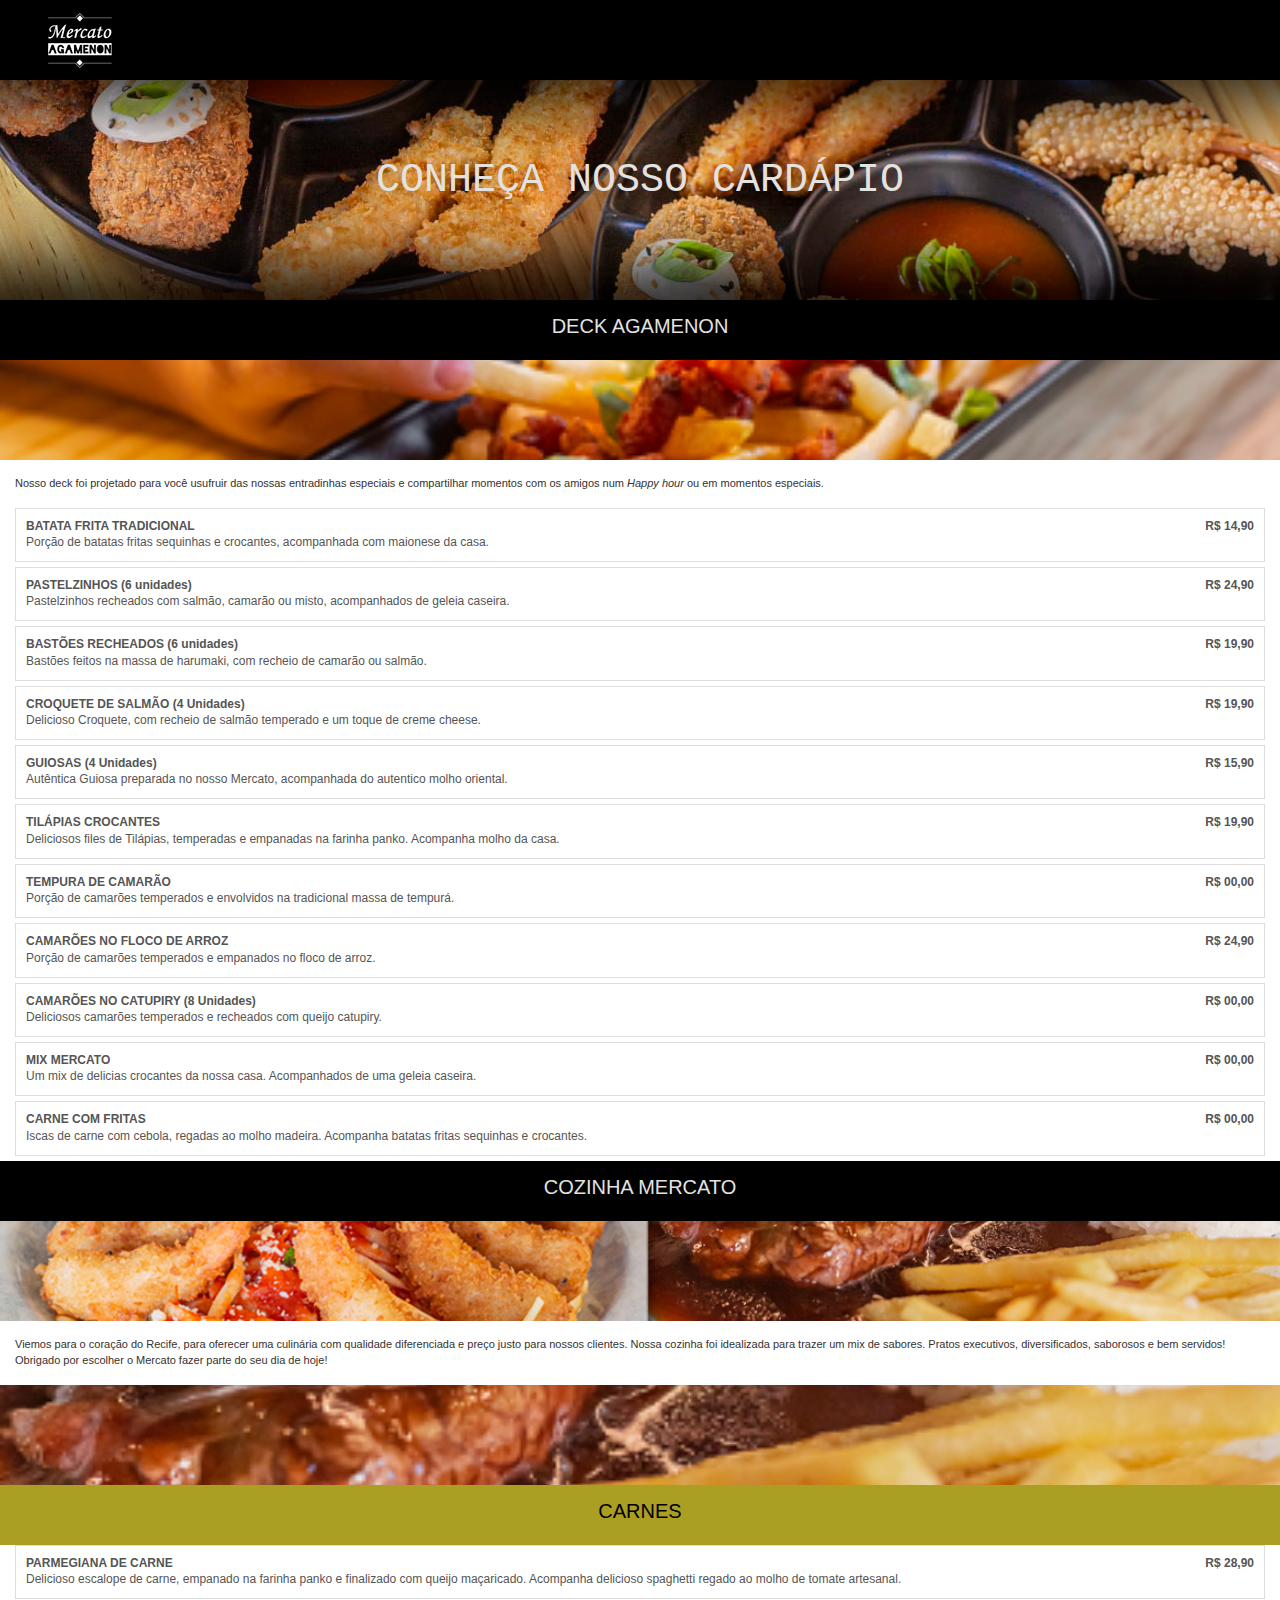
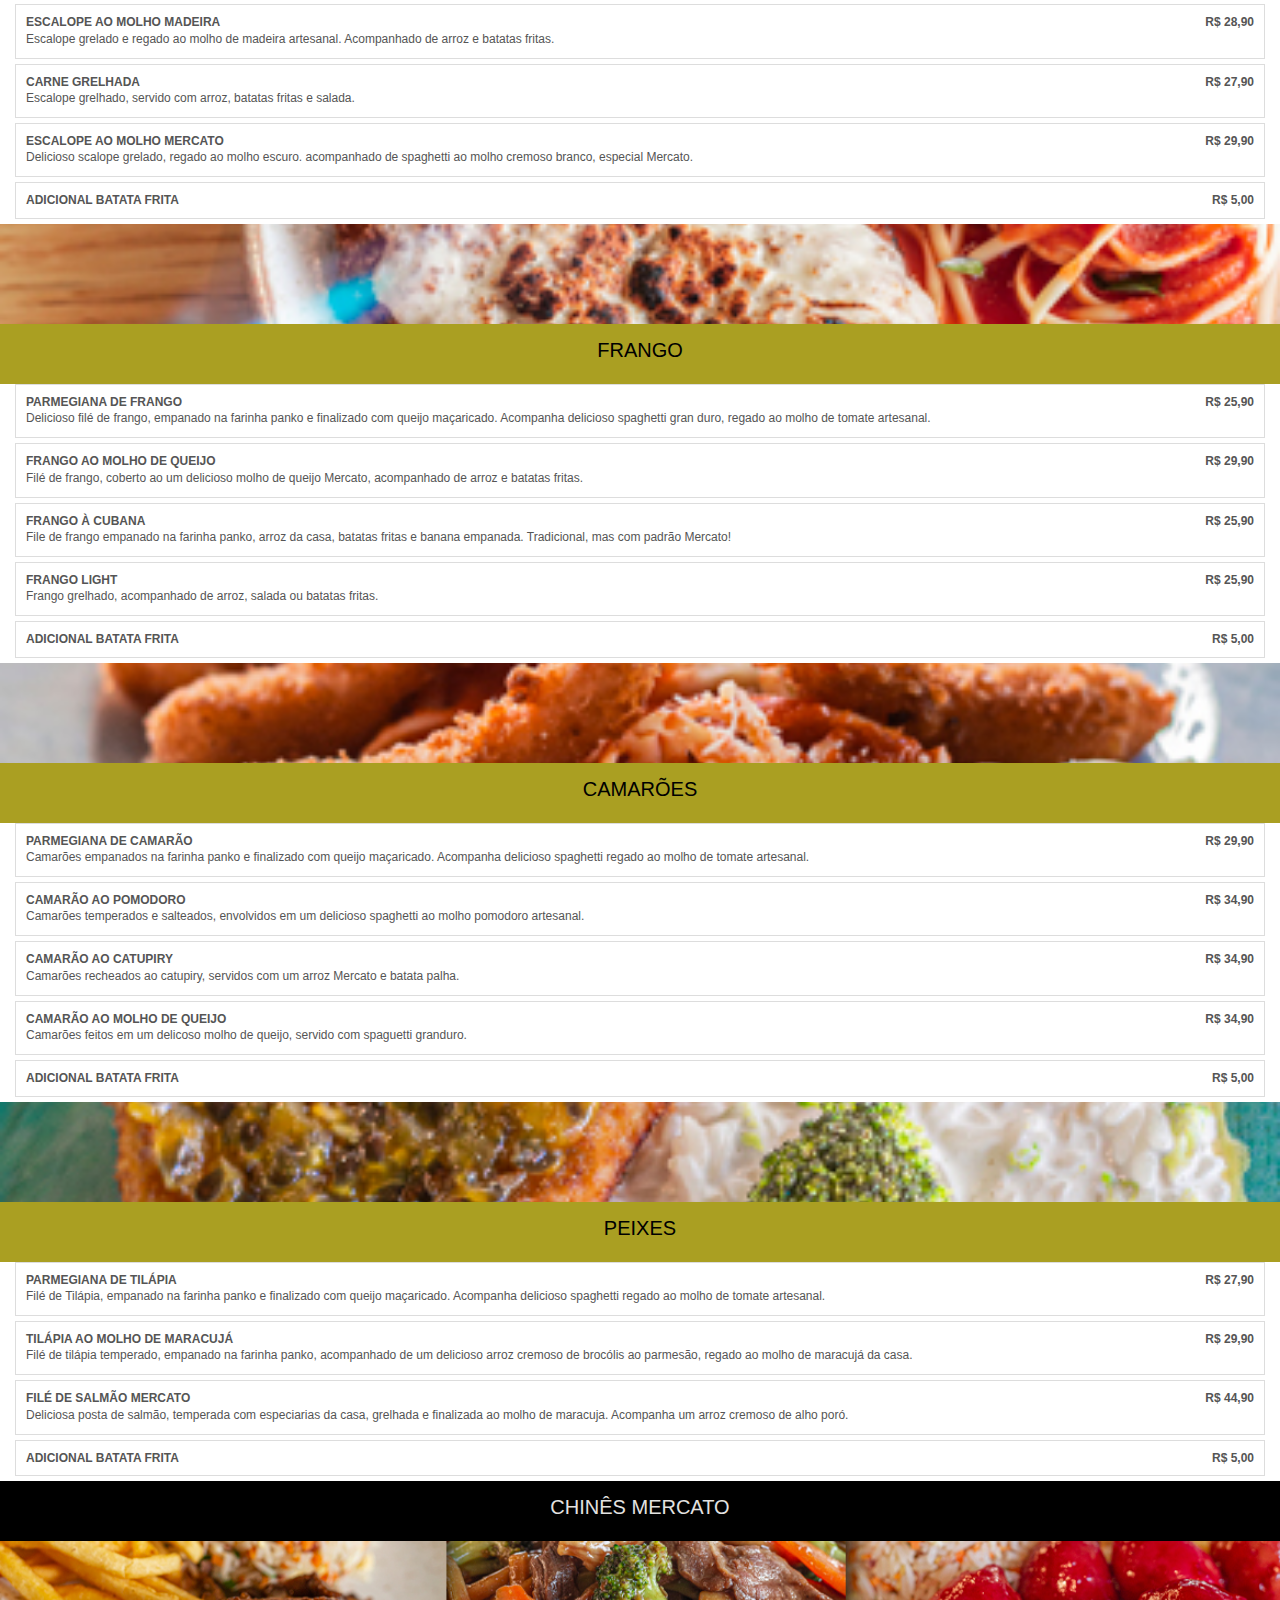
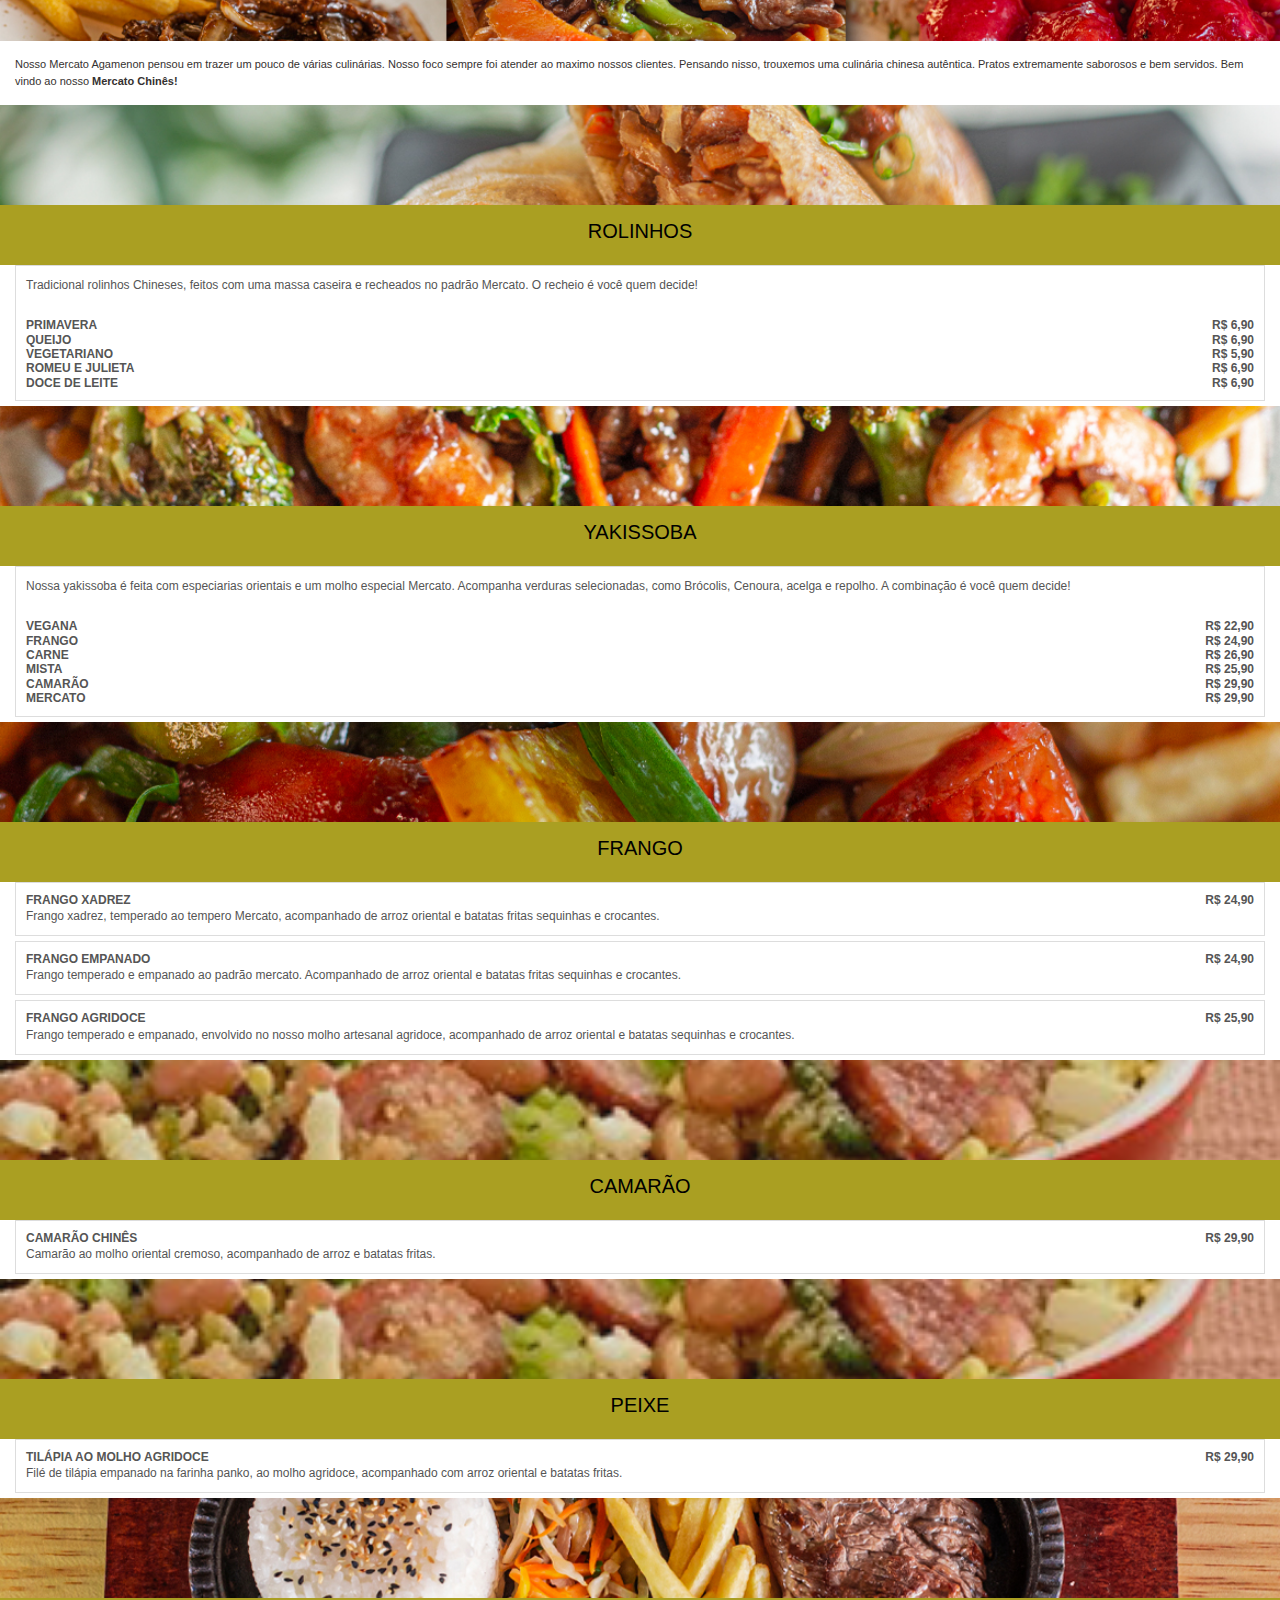
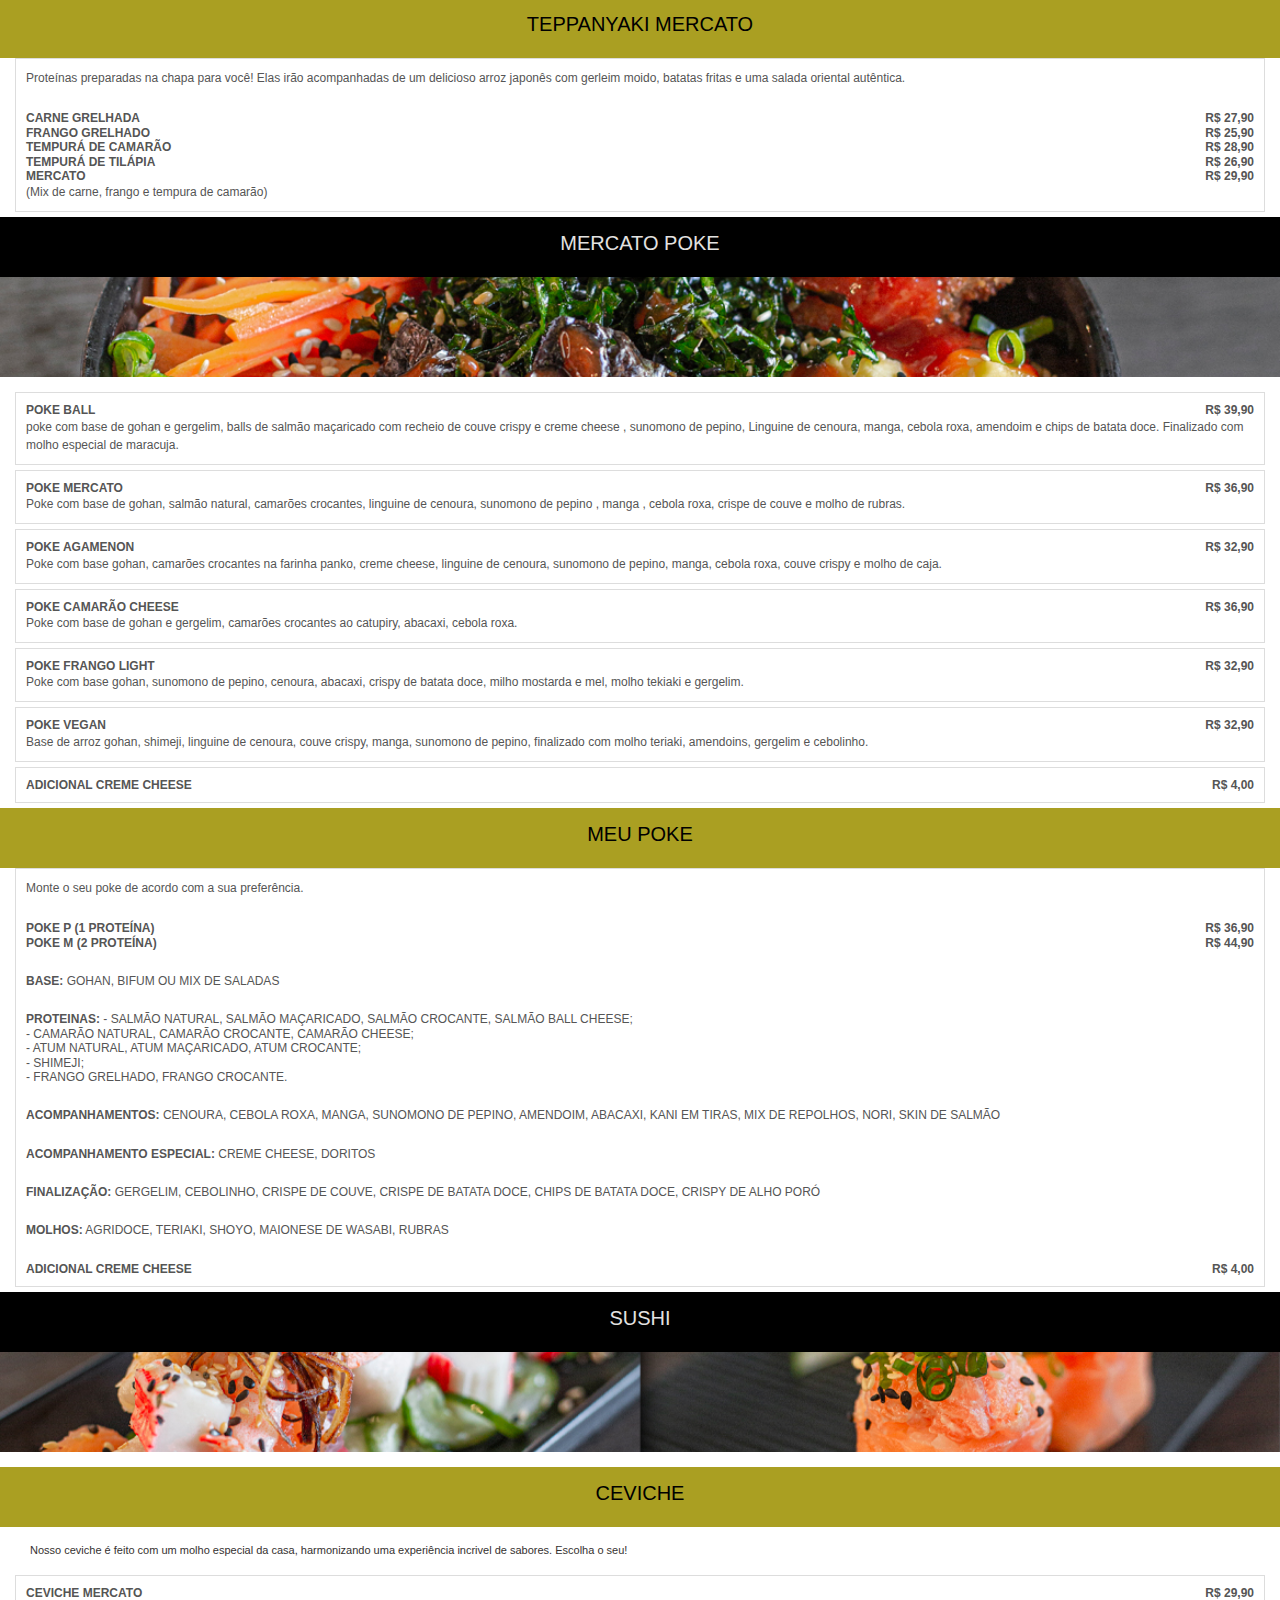
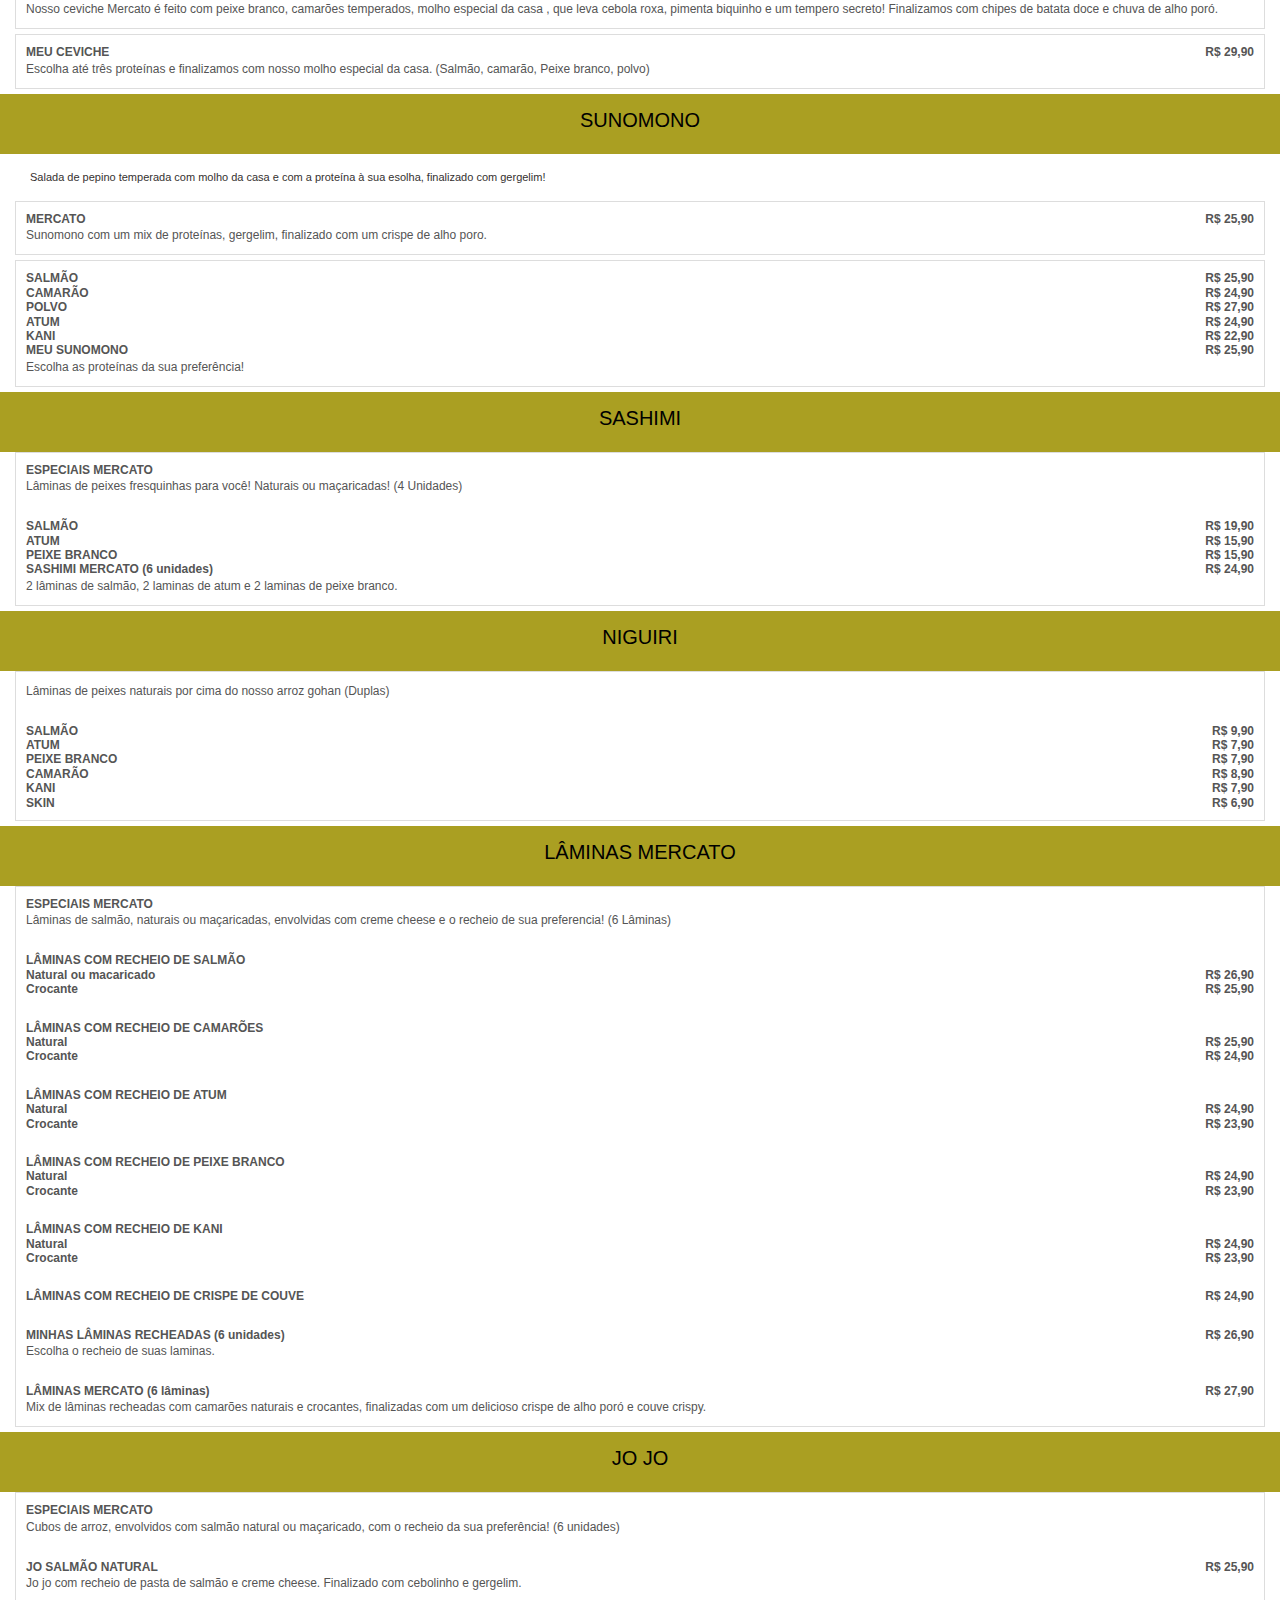
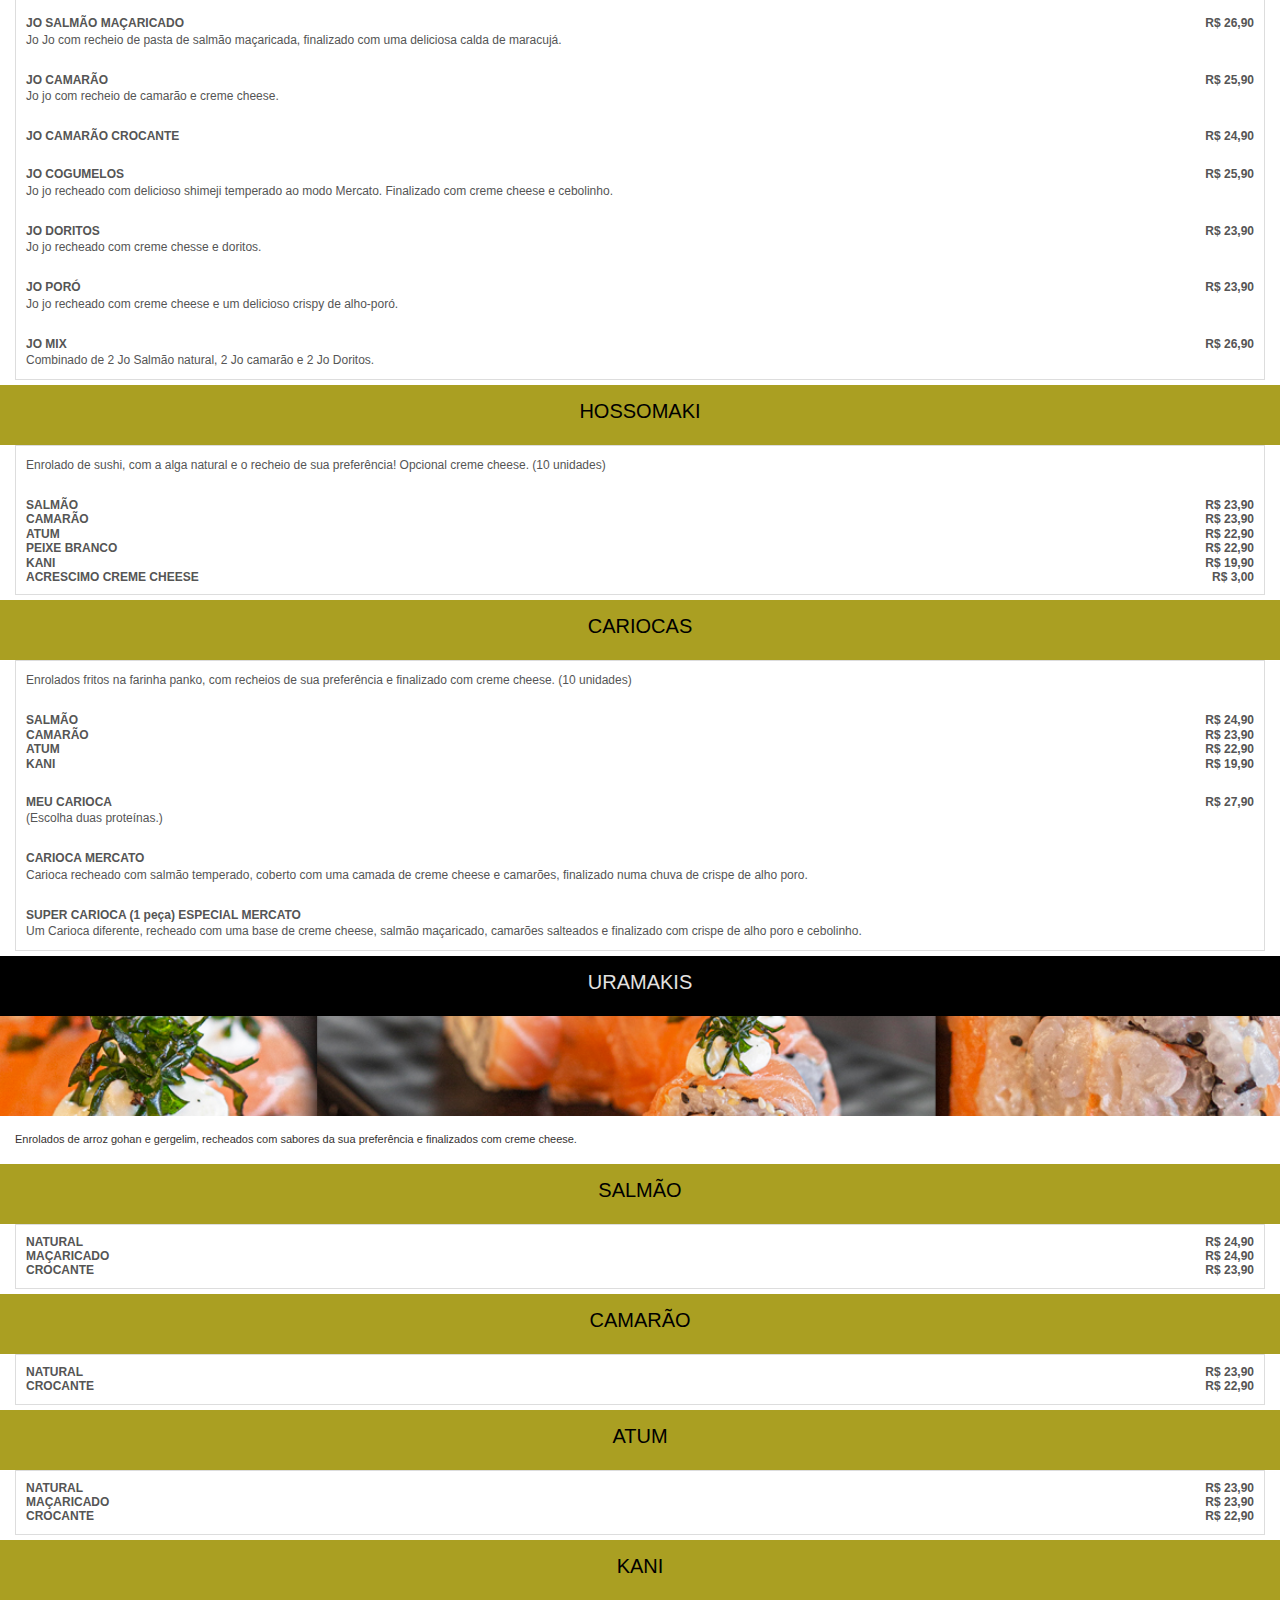
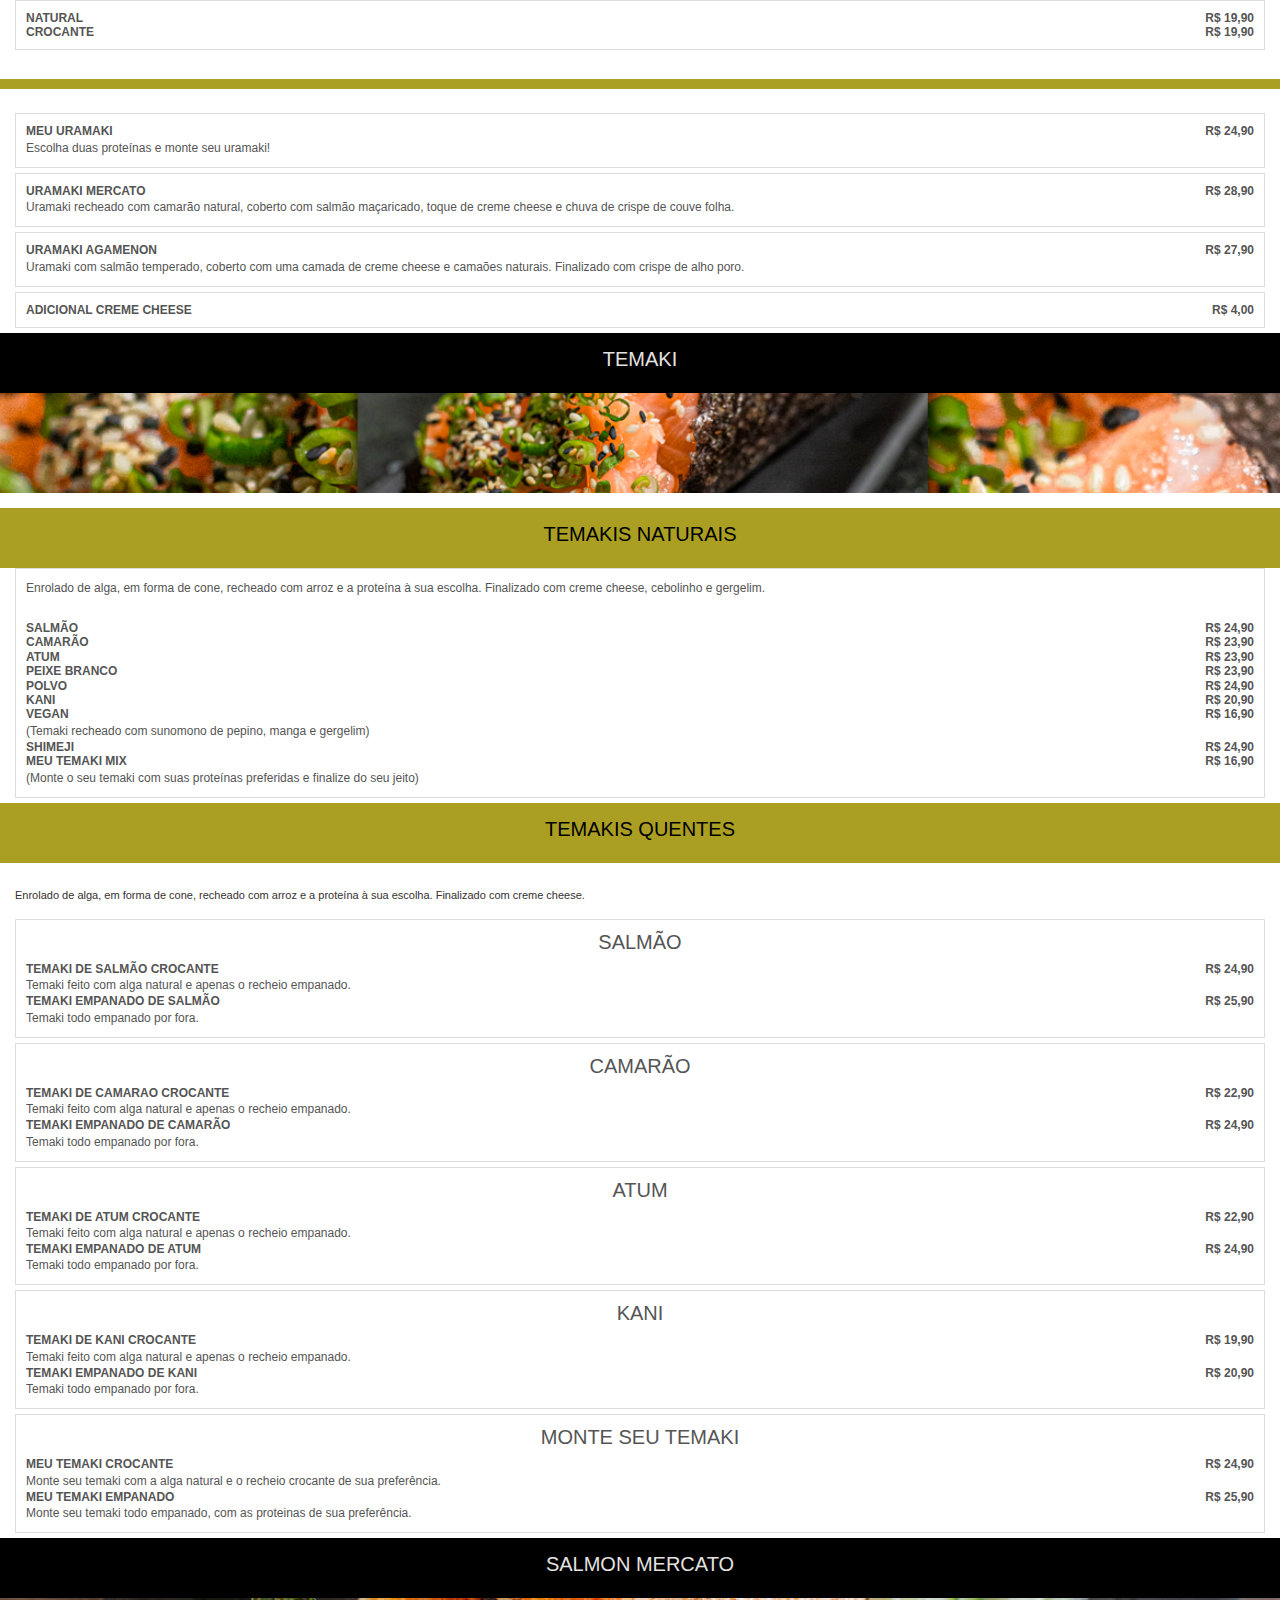
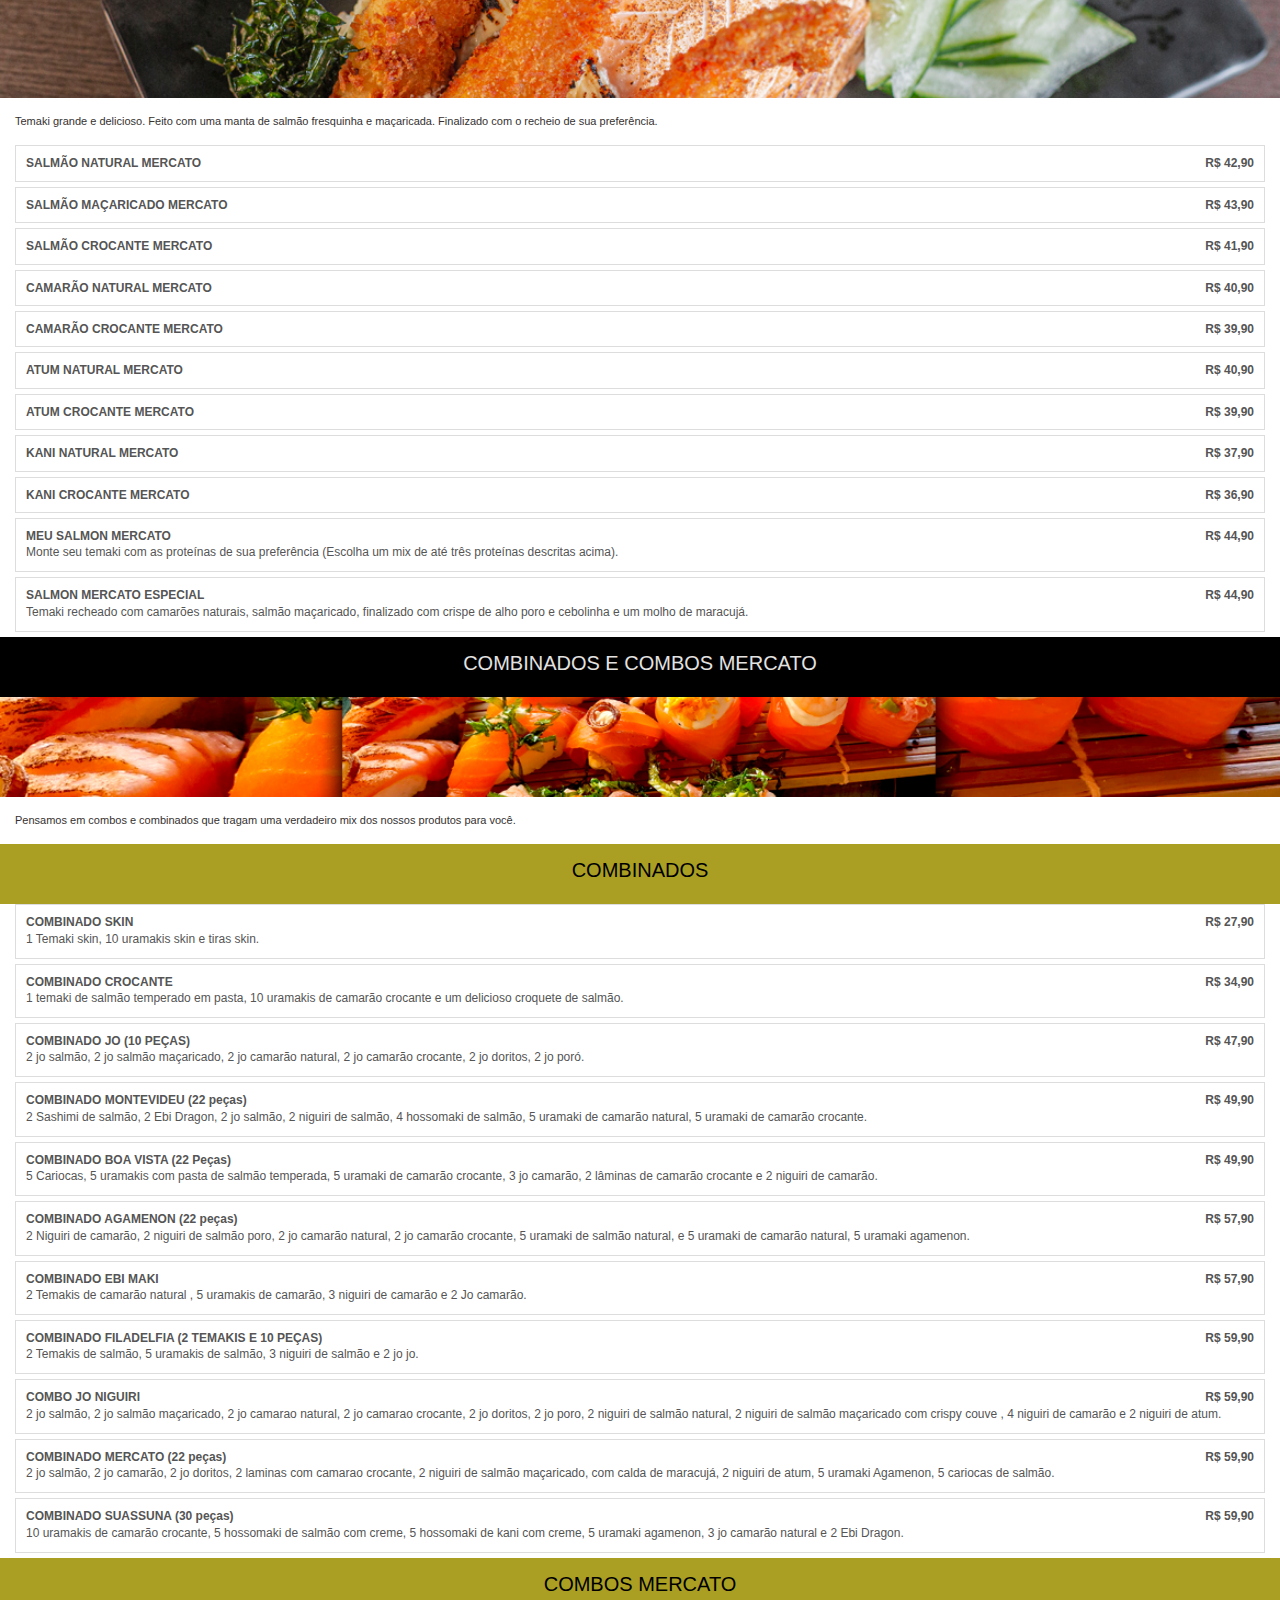
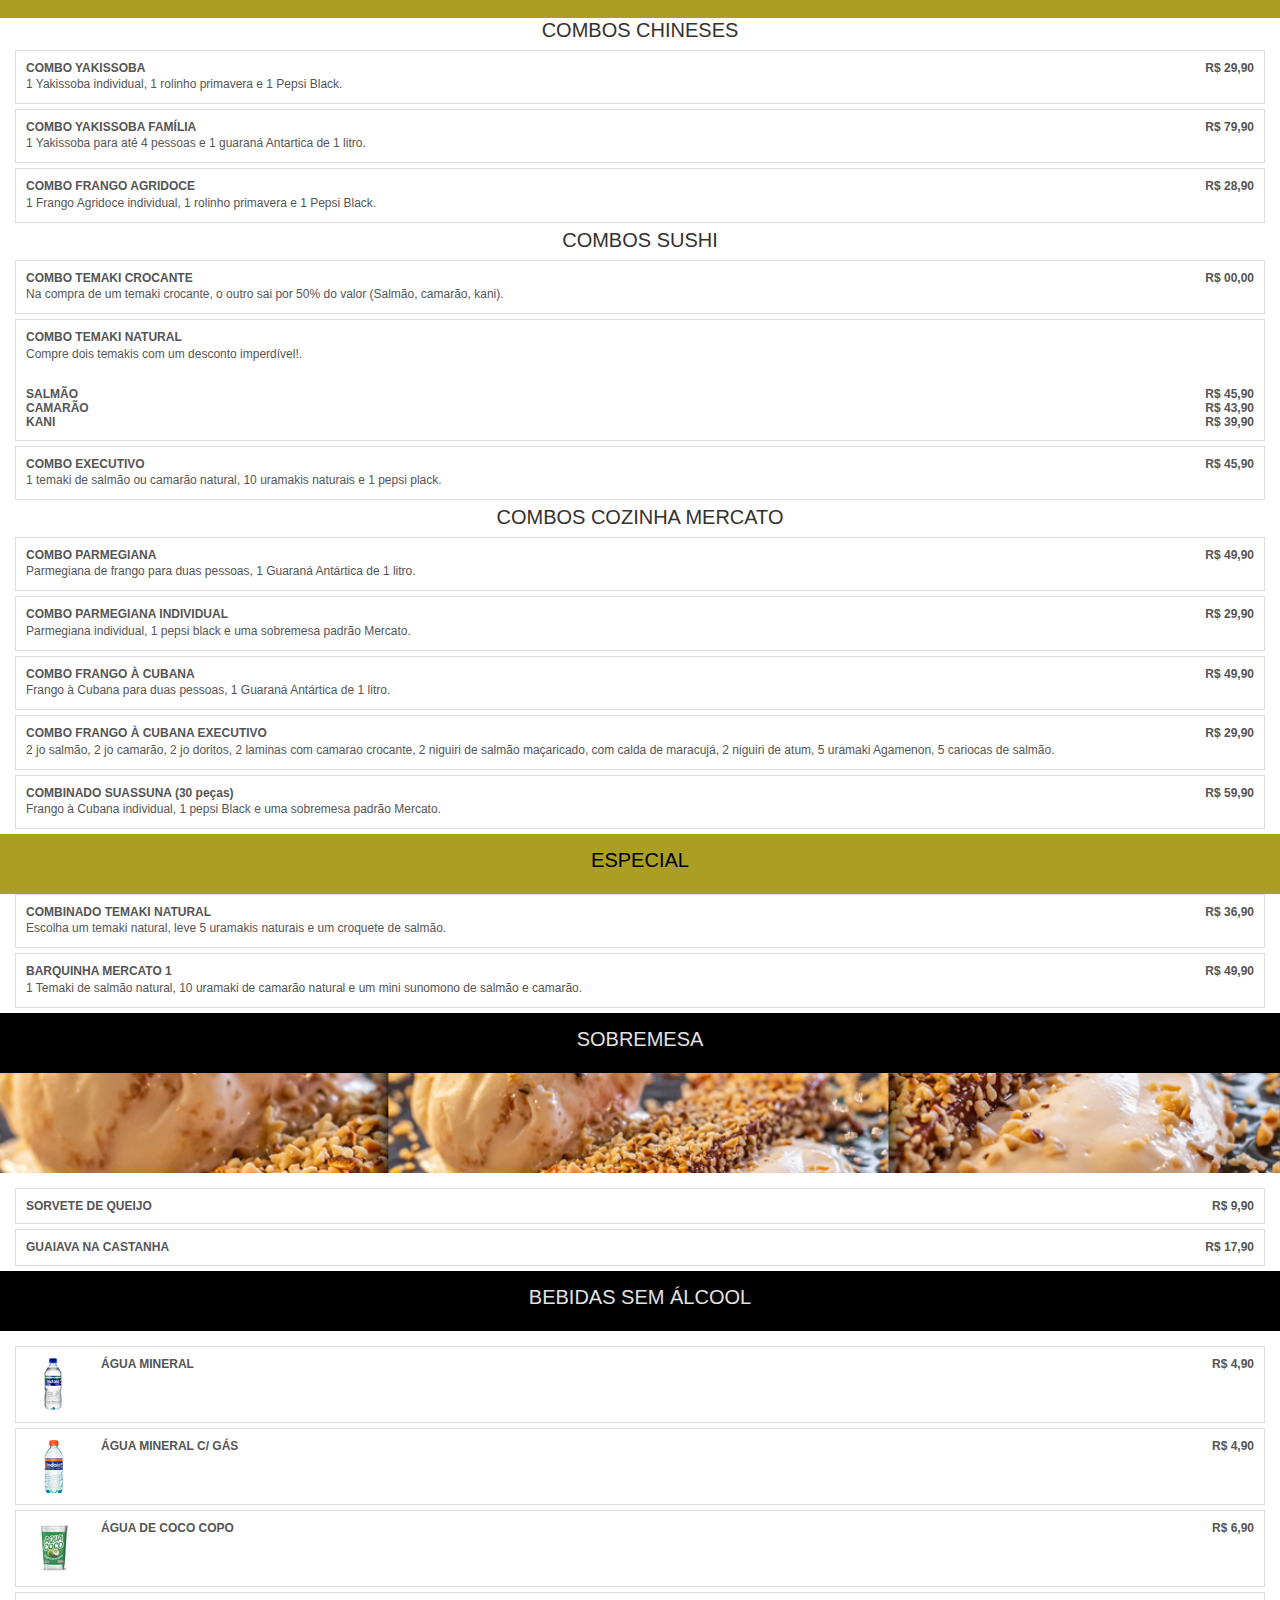
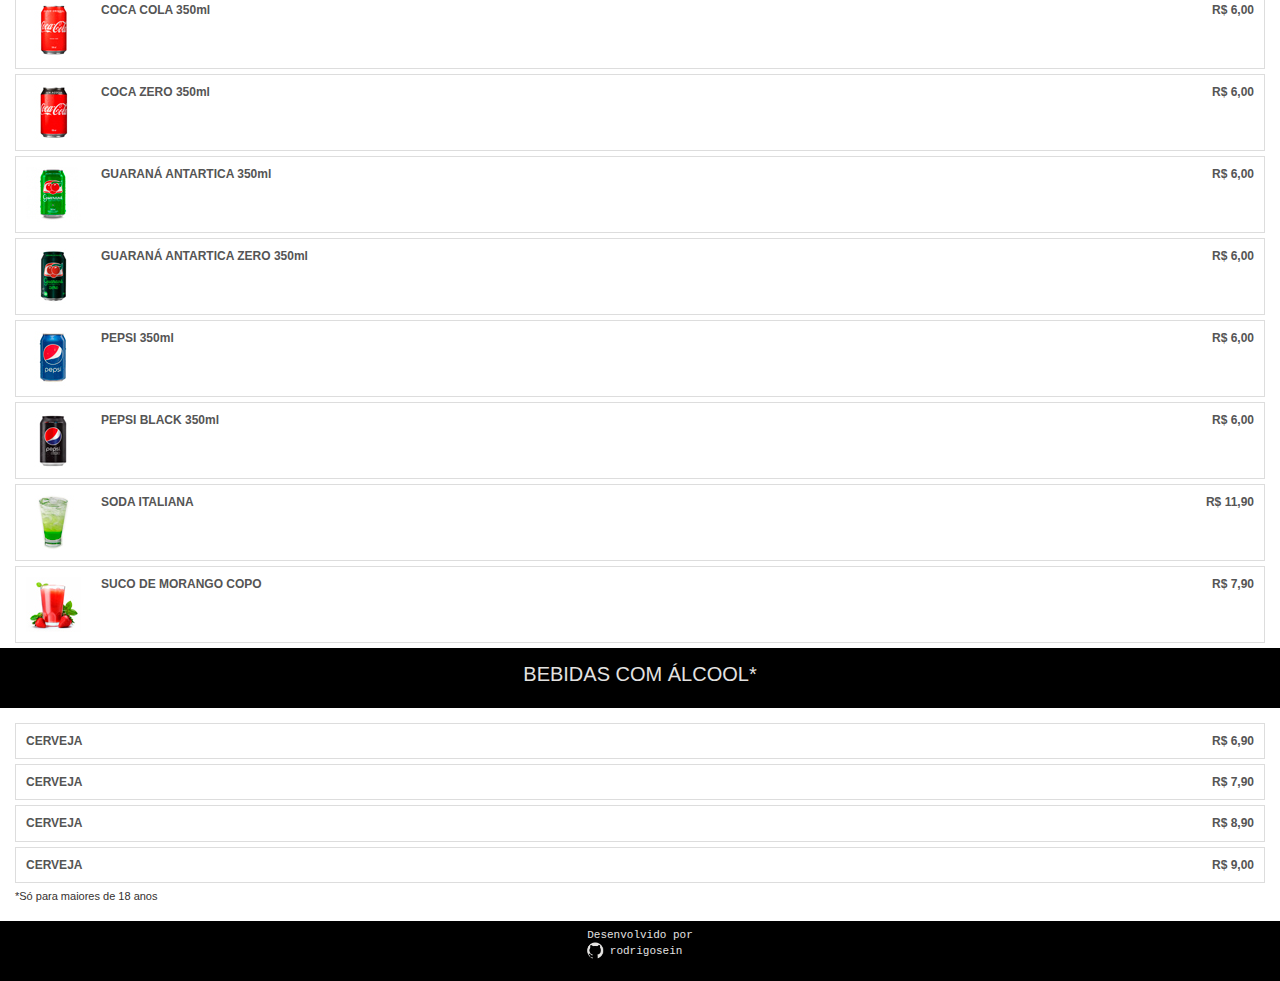
==== cardapio.html @ 795016bb "Update cardapio.html" ====
<!doctype html>
<html lang="pt-br">
  <head>
    <meta charset="utf-8">
    <meta name="viewport" content="width=device-width, initial-scale=1, shrink-to-fit=no">
    <link rel="stylesheet" media="screen" href="css/bootstrap.min.css"> <!--CSS do Bootstrap-->
    <link rel="stylesheet" href="css/style.css"> <!--Meu CSS-->
    <title>Mercato Agamenon - Cardápio</title>
    <link rel="icon" href="./img/Favicon-mercato.png" type="image/x-icon">
  </head>
  <body>
    <!--Barra de menu-->
    <nav class="navbar navbar-expand-lg navbar-dark" style="background-color: #000000; color: #ffffff;">
            <a class="navbar-brand" href="#" style="margin-left: 1%;"><img src="./img/Logo-Mercato.png" alt="Logo Mercato Agamenon"></a>
            <button class="navbar-toggler ml-auto" onclick="toggleSideMenu()"></div>
            <span class="navbar-toggler-icon"></span>
              </button>
              <div class="collapse navbar-collapse ml-auto" id="navbarNav" style="margin-left: 1%;">

                </div>
            </nav>
        <!--Cardápio Banner-->
        <div class="container-fluid">
            <div class="row">
                <div class="col" id="cardapiobanner">
                    <div id="textocardapiobanner">
                        <h1>CONHEÇA NOSSO CARDÁPIO</h1>
                    </div>
                </div>
            </div>
        </div>


<div class="side-menu">
    <!-- Adicionando o botão de fechar "X" -->
    <div class="close-button" onclick="toggleSideMenu()">✕</div>
    <!--<a href="#mercatoDia" onclick="toggleSideMenu()">Mercato do Dia</a>-->
    <a href="./index.html" onclick="toggleSideMenu()">INÍCIO</a>
    <p>_____________________________________________________________</p>
    <a href="#deckAgamenon" onclick="toggleSideMenu()">Deck Agamenon</a>
    <a href="#cozinhaMercato" onclick="toggleSideMenu()">Cozinha Mercato</a>
    <a href="#chinesMercato" onclick="toggleSideMenu()">Chinês Mercato</a>
    <a href="#mercatoPoke" onclick="toggleSideMenu()">Mercato Poke</a>
    <a href="#sushi" onclick="toggleSideMenu()">Sushi</a>
    <a href="#uramakis" onclick="toggleSideMenu()">Uramakis</a>
    <a href="#temaki" onclick="toggleSideMenu()">Temaki</a>
    <a href="#salmonMercato" onclick="toggleSideMenu()">Salmon Mercato</a>
    <a href="#combinados" onclick="toggleSideMenu()">Combinados e Combos</a>
    <a href="#sobremesa" onclick="toggleSideMenu()">Sobremesa</a>
    <a href="#bebidas" onclick="toggleSideMenu()">Bebidas</a>
</div>
    
        <div class="menu-button" onclick="toggleSideMenu()">☰</div>
        <div class="container-fluid" id="nossocardapio">
            <div class="row">
                <!--Seção do Almoço-->
                <div class="col-md-6" style="background-color: #ffffff;">
                    <div class="row">
                        <div id="deckAgamenon" class="col" style="background-color: #000000;">
                            <div id="deckAgamenon2">      
                                <h5>DECK AGAMENON</h5>
                            </div>
                        </div>
                    </div>
                    <div class="row">                        
                        <div id="prato1" class="col-5" style="background-image: url(./img/img-deckAgamenon.jpg);">
                        </div>
                        <div id="pratodiv" class="col" style="background-color: #ffffff;">
                            <div id="subtitutlo">
                                <p>Nosso deck foi projetado para você usufruir das nossas entradinhas especiais e compartilhar momentos com os amigos num <i>Happy hour</i> ou em momentos especiais.</p>
                            </div>    
                            <div class="menu-item">
                                <!-- <img src="caminho/para/entrada1.jpg" alt="Entrada 1"> -->
                                 <div>
                                     <h1><b>BATATA FRITA TRADICIONAL<span class="price">R$ 14,90</b></span></h1>
                                     <p>Porção de batatas fritas sequinhas e crocantes, acompanhada com maionese da casa.</p>
                                 </div>               
                             </div>
                             <div class="menu-item">
                                <!-- <img src="caminho/para/entrada1.jpg" alt="Entrada 1"> -->
                                 <div>
                                     <h1><b>PASTELZINHOS (6 unidades)<span class="price">R$ 24,90</b></span></h1>
                                     <p>Pastelzinhos recheados com salmão, camarão ou misto, acompanhados de geleia caseira.</p>
                                 </div>                
                             </div>
                             <div class="menu-item">
                                <!-- <img src="caminho/para/entrada1.jpg" alt="Entrada 1"> -->
                                 <div>
                                     <h1><b>BASTÕES RECHEADOS (6 unidades)<span class="price">R$ 19,90</b></span></h1>
                                     <p>Bastões feitos na massa de harumaki, com recheio de camarão ou salmão.</p>
                                 </div>
                             </div>
                             <div class="menu-item">
                                <!-- <img src="caminho/para/entrada1.jpg" alt="Entrada 1"> -->
                                 <div>
                                     <h1><b>CROQUETE DE SALMÃO (4 Unidades)<span class="price">R$ 19,90</b></span></h1>
                                     <p>Delicioso Croquete, com recheio de salmão temperado e um toque de creme cheese.</p>
                                 </div>
                             </div>
                             <div class="menu-item">
                                <!-- <img src="caminho/para/entrada1.jpg" alt="Entrada 1"> -->
                                 <div>
                                     <h1><b>GUIOSAS (4 Unidades)<span class="price">R$ 15,90</b></span></h1>
                                     <p>Autêntica Guiosa preparada no nosso Mercato, acompanhada do autentico molho oriental.</p>
                                 </div>
                             </div>
                             <div class="menu-item">
                                <!-- <img src="caminho/para/entrada1.jpg" alt="Entrada 1"> -->
                                 <div>
                                     <h1><b>TILÁPIAS CROCANTES<span class="price">R$ 19,90</b></span></h1>
                                     <p>Deliciosos files de Tilápias, temperadas e empanadas na farinha panko. Acompanha molho da casa.</p>
                                 </div>
                             </div>
                             <div class="menu-item">
                                <!-- <img src="caminho/para/entrada1.jpg" alt="Entrada 1"> -->
                                 <div>
                                     <h1><b>TEMPURA DE CAMARÃO<span class="price">R$ 00,00</b></span></h1>
                                     <p>Porção de camarões temperados e envolvidos na tradicional massa de tempurá.</p>
                                 </div>
                             </div>
                             <div class="menu-item">
                                <!-- <img src="caminho/para/entrada1.jpg" alt="Entrada 1"> -->
                                 <div>
                                     <h1><b>CAMARÕES NO FLOCO DE ARROZ<span class="price">R$ 24,90</b></span></h1>
                                     <p>Porção de camarões temperados e empanados no floco de arroz.</p>
                                 </div>
                             </div>
                             <div class="menu-item">
                                <!-- <img src="caminho/para/entrada1.jpg" alt="Entrada 1"> -->
                                 <div>
                                     <h1><b>CAMARÕES NO CATUPIRY (8 Unidades)<span class="price">R$ 00,00</b></span></h1>
                                     <p>Deliciosos camarões temperados e recheados com queijo catupiry.</p>
                                 </div>
                             </div>
                             <div class="menu-item">
                                <!-- <img src="caminho/para/entrada1.jpg" alt="Entrada 1"> -->
                                 <div>
                                     <h1><b>MIX MERCATO<span class="price">R$ 00,00</b></span></h1>
                                     <p>Um mix de delicias crocantes da nossa casa. Acompanhados de uma geleia caseira.</p>
                                 </div>
                             </div>
                             <div class="menu-item">
                                <!-- <img src="caminho/para/entrada1.jpg" alt="Entrada 1"> -->
                                 <div>
                                     <h1><b>CARNE COM FRITAS<span class="price">R$ 00,00</b></span></h1>
                                     <p>Iscas de carne com cebola, regadas ao molho madeira. Acompanha batatas fritas sequinhas e crocantes.</p>
                                 </div>
                             </div>
                        </div>
                    </div>
                </div>
            </div>


            <div class="row">
                <div class="col-md-6" style="background-color: #ffffff;">
                    <div class="row">
                        <div id="cozinhaMercato" class="col" style="background-color: #000000;">
                            <div id="cozinhaMercato2">
                                <h5>COZINHA MERCATO</h5>
                            </div>
                        </div>
                    </div>
                    <div class="row">                        
                        <div id="prato1" class="col-5" style="background-image: url(./img/img-cozinhaMercato.jpg);">
                    </div>
                            <div id="pratodiv" class="col" style="background-color: #ffffff;">
                                <div id="subtitutlo">
                                    <p>Viemos para o coração do Recife, para oferecer uma culinária com qualidade diferenciada e preço justo para nossos clientes. Nossa cozinha foi idealizada para trazer um mix de sabores. Pratos executivos, diversificados, saborosos e bem servidos! Obrigado por escolher o Mercato fazer parte do seu dia de hoje!</p>
                                    <div class="row">                        
                                        <div id="prato1" class="col-5" style="background-image: url(./img/img-cozinhaMercato-carnes.jpg);">
                                    </div>
                                    <div id="sub" class="col" style="background-color: #aa9f22;">
                                        <div id="sub2">
                                            <h5>CARNES</h5>
                                        </div>
                                    </div>
                                </div>
                                    
                                <div class="menu-item">
                                    <!-- <img src="caminho/para/entrada1.jpg" alt="Entrada 1"> -->
                                     <div>
                                         <h1><b>PARMEGIANA DE CARNE<span class="price">R$ 28,90</b></span></h1>
                                         <p>Delicioso escalope de carne, empanado na farinha panko e finalizado com queijo maçaricado. Acompanha delicioso spaghetti regado ao molho de tomate artesanal.</p>
                                     </div>               
                                 </div>

                                 <div class="menu-item">
                                    <!-- <img src="caminho/para/entrada1.jpg" alt="Entrada 1"> -->
                                     <div>
                                         <h1><b>ESCALOPE AO MOLHO MADEIRA<span class="price">R$ 28,90</b></span></h1>
                                         <p>Escalope grelado e regado ao molho de madeira artesanal. Acompanhado de arroz e batatas fritas.</p>
                                     </div>
                                 </div>

                                 <div class="menu-item">
                                    <!-- <img src="caminho/para/entrada1.jpg" alt="Entrada 1"> -->
                                     <div>
                                         <h1><b>CARNE GRELHADA<span class="price">R$ 27,90</b></span></h1>
                                         <p>Escalope grelhado, servido com arroz, batatas fritas e salada.</p>
                                     </div>
                                 </div>

                                 <div class="menu-item">
                                    <!-- <img src="caminho/para/entrada1.jpg" alt="Entrada 1"> -->
                                     <div>
                                         <h1><b>ESCALOPE AO MOLHO MERCATO<span class="price">R$ 29,90</b></span></h1>
                                         <p>Delicioso scalope grelado, regado ao molho escuro. acompanhado de spaghetti ao molho cremoso branco, especial Mercato.</p>
                                     </div>
                                 </div>

                                 <div class="menu-item">
                                    <!-- <img src="caminho/para/entrada1.jpg" alt="Entrada 1"> -->
                                     <div>
                                         <h1><b>ADICIONAL BATATA FRITA<span class="price">R$ 5,00</b></span></h1>
                                     </div>
                                 </div>

                                 <div class="row">                        
                                    <div id="prato1" class="col-5" style="background-image: url(./img/img-cozinhaMercato-frango.jpg);">
                                </div>
                                <div id="sub" class="col" style="background-color: #aa9f22;">
                                    <div id="sub2">
                                        <h5>FRANGO</h5>
                                    </div>
                                </div>
                            </div>
                                
                            <div class="menu-item">
                                <!-- <img src="caminho/para/entrada1.jpg" alt="Entrada 1"> -->
                                 <div>
                                     <h1><b>PARMEGIANA DE FRANGO<span class="price">R$ 25,90</b></span></h1>
                                     <p>Delicioso filé de frango, empanado na farinha panko e finalizado com queijo maçaricado. Acompanha delicioso spaghetti gran duro, regado ao molho de tomate artesanal.</p>
                                 </div>               
                             </div>

                             <div class="menu-item">
                                <!-- <img src="caminho/para/entrada1.jpg" alt="Entrada 1"> -->
                                 <div>
                                     <h1><b>FRANGO AO MOLHO DE QUEIJO<span class="price">R$ 29,90</b></span></h1>
                                     <p>Filé de frango, coberto ao um delicioso molho de queijo Mercato, acompanhado de arroz e batatas fritas.</p>
                                 </div>
                             </div>

                             <div class="menu-item">
                                <!-- <img src="caminho/para/entrada1.jpg" alt="Entrada 1"> -->
                                 <div>
                                     <h1><b>FRANGO À CUBANA<span class="price">R$ 25,90</b></span></h1>
                                     <p>File de frango empanado na farinha panko, arroz da casa, batatas fritas e banana empanada. Tradicional, mas com padrão Mercato!</p>
                                 </div>
                             </div>

                             <div class="menu-item">
                                <!-- <img src="caminho/para/entrada1.jpg" alt="Entrada 1"> -->
                                 <div>
                                     <h1><b>FRANGO LIGHT<span class="price">R$ 25,90</b></span></h1>
                                     <p>Frango grelhado, acompanhado de arroz, salada ou batatas fritas.</p>
                                 </div>
                             </div>

                             <div class="menu-item">
                                <!-- <img src="caminho/para/entrada1.jpg" alt="Entrada 1"> -->
                                 <div>
                                     <h1><b>ADICIONAL BATATA FRITA<span class="price">R$ 5,00</b></span></h1>
                                 </div>
                             </div>

                             <div class="row">                        
                                <div id="prato1" class="col-5" style="background-image: url(./img/img-cozinhaMercato-camarao.jpg);">
                            </div>
                            <div id="sub" class="col" style="background-color: #aa9f22;">
                                <div id="sub2">
                                    <h5>CAMARÕES</h5>
                                </div>
                            </div>
                        </div>
                            
                        <div class="menu-item">
                            <!-- <img src="caminho/para/entrada1.jpg" alt="Entrada 1"> -->
                             <div>
                                 <h1><b>PARMEGIANA DE CAMARÃO<span class="price">R$ 29,90</b></span></h1>
                                 <p>Camarões empanados na farinha panko e finalizado com queijo maçaricado. Acompanha delicioso spaghetti regado ao molho de tomate artesanal.</p>
                             </div>               
                         </div>

                         <div class="menu-item">
                            <!-- <img src="caminho/para/entrada1.jpg" alt="Entrada 1"> -->
                             <div>
                                 <h1><b>CAMARÃO AO POMODORO<span class="price">R$ 34,90</b></span></h1>
                                 <p>Camarões temperados e salteados, envolvidos em um delicioso spaghetti ao molho pomodoro artesanal.</p>
                             </div>
                         </div>

                         <div class="menu-item">
                            <!-- <img src="caminho/para/entrada1.jpg" alt="Entrada 1"> -->
                             <div>
                                 <h1><b>CAMARÃO AO CATUPIRY<span class="price">R$ 34,90</b></span></h1>
                                 <p>Camarões recheados ao catupiry, servidos com um arroz Mercato e batata palha.</p>
                             </div>
                         </div>

                         <div class="menu-item">
                            <!-- <img src="caminho/para/entrada1.jpg" alt="Entrada 1"> -->
                             <div>
                                 <h1><b>CAMARÃO AO MOLHO DE QUEIJO<span class="price">R$ 34,90</b></span></h1>
                                 <p>Camarões feitos em um delicoso molho de queijo, servido com spaguetti granduro.</p>
                             </div>
                         </div>

                         <div class="menu-item">
                            <!-- <img src="caminho/para/entrada1.jpg" alt="Entrada 1"> -->
                             <div>
                                 <h1><b>ADICIONAL BATATA FRITA<span class="price">R$ 5,00</b></span></h1>
                             </div>
                         </div>

                         <div class="row">                        
                            <div id="prato1" class="col-5" style="background-image: url(./img/img-cozinhaMercato-peixe.jpg);">
                        </div>
                        <div id="sub" class="col" style="background-color: #aa9f22;">
                            <div id="sub2">
                                <h5>PEIXES</h5>
                            </div>
                        </div>
                    </div>
                        
                    <div class="menu-item">
                        <!-- <img src="caminho/para/entrada1.jpg" alt="Entrada 1"> -->
                         <div>
                             <h1><b>PARMEGIANA DE TILÁPIA<span class="price">R$ 27,90</b></span></h1>
                             <p>Filé de Tilápia, empanado na farinha panko e finalizado com queijo maçaricado. Acompanha delicioso spaghetti regado ao molho de tomate artesanal.</p>
                         </div>               
                     </div>

                     <div class="menu-item">
                        <!-- <img src="caminho/para/entrada1.jpg" alt="Entrada 1"> -->
                         <div>
                             <h1><b>TILÁPIA AO MOLHO DE MARACUJÁ<span class="price">R$ 29,90</b></span></h1>
                             <p>Filé de tilápia temperado, empanado na farinha panko, acompanhado de um delicioso arroz cremoso de brocólis ao parmesão, regado ao molho de maracujá da casa.</p>
                         </div>
                     </div>

                     <div class="menu-item">
                        <!-- <img src="caminho/para/entrada1.jpg" alt="Entrada 1"> -->
                         <div>
                             <h1><b>FILÉ DE SALMÃO MERCATO<span class="price">R$ 44,90</b></span></h1>
                             <p>Deliciosa posta de salmão, temperada com especiarias da casa, grelhada e finalizada ao molho de maracuja. Acompanha um arroz cremoso de alho poró.</p>
                         </div>
                     </div>

                     <div class="menu-item">
                        <!-- <img src="caminho/para/entrada1.jpg" alt="Entrada 1"> -->
                         <div>
                             <h1><b>ADICIONAL BATATA FRITA<span class="price">R$ 5,00</b></span></h1>
                         </div>
                     </div>
                    </div>
                </div>
            </div>
        </div>
    </div>



        <div class="row">
            <div class="col-md-6" style="background-color: #ffffff;">
                <div class="row">
                    <div id="chinesMercato" class="col" style="background-color: #000000;">
                        <div id="chinesMercato2">
                            <h5>CHINÊS MERCATO</h5>
                        </div>
                    </div>
                </div>
                <div class="row">                        
                    <div id="prato1" class="col-5" style="background-image: url(./img/img-XinesMercato.jpg);">
                </div>


                    <div id="pratodiv" class="col" style="background-color: #ffffff;">
                        <div id="subtitutlo">
                            <p>Nosso Mercato Agamenon pensou em trazer um pouco de várias culinárias. Nosso foco sempre foi atender ao maximo nossos clientes. Pensando nisso, trouxemos uma culinária chinesa autêntica. Pratos extremamente saborosos e bem servidos. Bem vindo ao nosso <b>Mercato Chinês!</b></p>
                            <div class="row">                        
                                <div id="prato1" class="col-5" style="background-image: url(./img/img-rolinho.jpg);">
                            </div>
                            <div id="sub" class="col" style="background-color: #aa9f22;">
                                <div id="sub2">
                                    <h5>ROLINHOS</h5>
                                </div>
                            </div>
                        </div>
                            
                        <div class="menu-item">
                            <!-- <img src="caminho/para/entrada1.jpg" alt="Entrada 1"> -->
                             <div>
                                <p>Tradicional rolinhos Chineses, feitos com uma massa caseira e recheados no padrão Mercato. O recheio é você quem decide!</p>
                                <br>
                                 <h1><b>PRIMAVERA<span class="price">R$ 6,90</b></span></h1>
                                 <h1><b>QUEIJO<span class="price">R$ 6,90</b></span></h1>
                                 <h1><b>VEGETARIANO<span class="price">R$ 5,90</b></span></h1>
                                 <h1><b>ROMEU E JULIETA<span class="price">R$ 6,90</b></span></h1>
                                 <h1><b>DOCE DE LEITE<span class="price">R$ 6,90</b></span></h1>

                             </div>               
                         </div>
                         <div class="row">                        
                            <div id="prato1" class="col-5" style="background-image: url(./img/img-yakissoba.jpg);">
                        </div>
                         <div id="sub" class="col" style="background-color: #aa9f22;">
                            <div id="sub2">
                                <h5>YAKISSOBA</h5>
                            </div>
                        </div>
                    </div>
                                       
                    <div class="menu-item">
                        <!-- <img src="caminho/para/entrada1.jpg" alt="Entrada 1"> -->
                         <div>
                            <p>Nossa yakissoba é feita com especiarias orientais e um molho especial Mercato. Acompanha verduras selecionadas, como Brócolis, Cenoura, acelga e repolho. A combinação é você quem decide!</p>
                            <br>
                             <h1><b>VEGANA<span class="price">R$ 22,90</b></span></h1>
                             <h1><b>FRANGO<span class="price">R$ 24,90</b></span></h1>
                             <h1><b>CARNE<span class="price">R$ 26,90</b></span></h1>
                             <h1><b>MISTA<span class="price">R$ 25,90</b></span></h1>
                             <h1><b>CAMARÃO<span class="price">R$ 29,90</b></span></h1>
                             <h1><b>MERCATO<span class="price">R$ 29,90</b></span></h1>
                         </div>               
                     </div>

                     <div class="row">                        
                        <div id="prato1" class="col-5" style="background-image: url(./img/img-frango.jpg);">
                    </div>
                     <div id="sub" class="col" style="background-color: #aa9f22;">
                        <div id="sub2">
                            <h5>FRANGO</h5>
                        </div>
                    </div>
                </div>
                                   
                <div class="menu-item">
                    <!-- <img src="caminho/para/entrada1.jpg" alt="Entrada 1"> -->
                     <div>
                         <h1><b>FRANGO XADREZ<span class="price">R$ 24,90</b></span></h1>
                         <p>Frango xadrez, temperado ao tempero Mercato, acompanhado de arroz oriental e batatas fritas sequinhas e crocantes.</p>
                     </div>               
                 </div>
                 <div class="menu-item">
                    <!-- <img src="caminho/para/entrada1.jpg" alt="Entrada 1"> -->
                     <div>
                         <h1><b>FRANGO EMPANADO<span class="price">R$ 24,90</b></span></h1>
                         <p>Frango temperado e empanado ao padrão mercato. Acompanhado de arroz oriental e batatas fritas sequinhas e crocantes.</p>
                     </div>               
                 </div>
                 <div class="menu-item">
                    <!-- <img src="caminho/para/entrada1.jpg" alt="Entrada 1"> -->
                     <div>
                         <h1><b>FRANGO AGRIDOCE<span class="price">R$ 25,90</b></span></h1>
                         <p>Frango temperado e empanado, envolvido no nosso molho artesanal agridoce, acompanhado de arroz oriental e batatas sequinhas e crocantes.</p>
                     </div>               
                 </div>

                 <div class="row">                        
                    <div id="prato1" class="col-5" style="background-image: url(img/cardapio/prato1.jpg);">
                </div>
                 <div id="sub" class="col" style="background-color: #aa9f22;">
                    <div id="sub2">
                        <h5>CAMARÃO</h5>
                    </div>
                </div>
            </div>
                               
            <div class="menu-item">
                <!-- <img src="caminho/para/entrada1.jpg" alt="Entrada 1"> -->
                 <div>
                     <h1><b>CAMARÃO CHINÊS<span class="price">R$ 29,90</b></span></h1>
                     <p>Camarão ao molho oriental cremoso, acompanhado de arroz e batatas fritas.</p>
                 </div>               
             </div>

             <div class="row">                        
                <div id="prato1" class="col-5" style="background-image: url(img/cardapio/prato1.jpg);">
            </div>
             <div id="sub" class="col" style="background-color: #aa9f22;">
                <div id="sub2">
                    <h5>PEIXE</h5>
                </div>
            </div>
        </div>
                           
        <div class="menu-item">
            <!-- <img src="caminho/para/entrada1.jpg" alt="Entrada 1"> -->
             <div>
                 <h1><b>TILÁPIA AO MOLHO AGRIDOCE <span class="price">R$ 29,90</b></span></h1>
                 <p>Filé de tilápia empanado na farinha panko, ao molho agridoce, acompanhado com arroz oriental e batatas fritas.</p>
             </div>               
         </div>

         <div class="row">                        
            <div id="prato1" class="col-5" style="background-image: url(./img/img-teppaniaky.jpg);">
        </div>
         <div id="sub" class="col" style="background-color: #aa9f22;">
            <div id="sub2">
                <h5>TEPPANYAKI MERCATO</h5>
            </div>
        </div>
    </div>
                       
    <div class="menu-item">
        <!-- <img src="caminho/para/entrada1.jpg" alt="Entrada 1"> -->
         <div>
            <p>Proteínas preparadas na chapa para você! Elas irão acompanhadas de um delicioso arroz japonês com gerleim moido, batatas fritas e uma salada oriental autêntica.</p>
<br>
             <h1><b>CARNE GRELHADA<span class="price">R$ 27,90</b></span></h1>
             <h1><b>FRANGO GRELHADO<span class="price">R$ 25,90</b></span></h1>
             <h1><b>TEMPURÁ DE CAMARÃO<span class="price">R$ 28,90</b></span></h1>
             <h1><b>TEMPURÁ DE TILÁPIA<span class="price">R$ 26,90</b></span></h1>
             <h1><b>MERCATO<span class="price">R$ 29,90</b></span></h1>
             <p>(Mix de carne, frango e tempura de camarão)</p>
         </div>               
     </div>
    </div>
</div>
</div>
</div>
</div>

     <div class="row">
        <div class="col-md-6" style="background-color: #ffffff;">
            <div class="row">
                <div id="mercatoPoke" class="col" style="background-color: #000000;">
                    <div id="mercatoPoke2">
                        <h5>MERCATO POKE</h5>
                    </div>
                </div>
            </div>
            <div class="row">                        
                <div id="prato1" class="col-5" style="background-image: url(./img/img-poke.jpg);">
            </div>


                <div id="pratodiv" class="col" style="background-color: #ffffff;">

                    <div class="menu-item">
                        <!-- <img src="caminho/para/entrada1.jpg" alt="Entrada 1"> -->
                         <div>
                             <h1><b>POKE BALL<span class="price">R$ 39,90</b></span></h1>
                             <p>poke com base de gohan e gergelim, balls de salmão maçaricado com recheio de couve crispy e creme cheese , sunomono de pepino, Linguine de cenoura, manga, cebola roxa, amendoim e chips de batata doce. Finalizado com molho especial de maracuja.</p>
                         </div>               
                     </div>

                     <div class="menu-item">
                        <!-- <img src="caminho/para/entrada1.jpg" alt="Entrada 1"> -->
                         <div>
                             <h1><b>POKE MERCATO<span class="price">R$ 36,90</b></span></h1>
                             <p>Poke com base de gohan, salmão natural, camarões crocantes, linguine de cenoura, sunomono de pepino , manga , cebola roxa, crispe de couve e molho de rubras.</p>
                         </div>               
                     </div>

                     <div class="menu-item">
                        <!-- <img src="caminho/para/entrada1.jpg" alt="Entrada 1"> -->
                         <div>
                             <h1><b>POKE AGAMENON<span class="price">R$ 32,90</b></span></h1>
                             <p>Poke com base gohan, camarões crocantes na farinha panko, creme cheese, linguine de cenoura, sunomono de pepino, manga, cebola roxa, couve crispy e molho de caja.</p>
                         </div>               
                     </div>

                     <div class="menu-item">
                        <!-- <img src="caminho/para/entrada1.jpg" alt="Entrada 1"> -->
                         <div>
                             <h1><b>POKE CAMARÃO CHEESE<span class="price">R$ 36,90</b></span></h1>
                             <p>Poke com base de gohan e gergelim, camarões crocantes ao catupiry, abacaxi, cebola roxa.</p>
                         </div>               
                     </div>

                     <div class="menu-item">
                        <!-- <img src="caminho/para/entrada1.jpg" alt="Entrada 1"> -->
                         <div>
                             <h1><b>POKE FRANGO LIGHT<span class="price">R$ 32,90</b></span></h1>
                             <p>Poke com base gohan, sunomono de pepino, cenoura, abacaxi, crispy de batata doce, milho mostarda e mel, molho tekiaki e gergelim.</p>
                         </div>               
                     </div>

                     <div class="menu-item">
                        <!-- <img src="caminho/para/entrada1.jpg" alt="Entrada 1"> -->
                         <div>
                             <h1><b>POKE VEGAN<span class="price">R$ 32,90</b></span></h1>
                             <p>Base de arroz gohan, shimeji, linguine de cenoura, couve crispy, manga, sunomono de pepino, finalizado com molho teriaki, amendoins, gergelim e cebolinho.</p>
                         </div>               
                     </div>

                     <div class="menu-item">
                        <!-- <img src="caminho/para/entrada1.jpg" alt="Entrada 1"> -->
                         <div>
                             <h1><b>ADICIONAL CREME CHEESE<span class="price">R$ 4,00</b></span></h1>
                         </div>               
                     </div>
                     <div class="row">                        

                     <div id="sub" class="col" style="background-color: #aa9f22;">
                        <div id="sub2">
                            <h5>MEU POKE</h5>
                        </div>
                    </div>
                </div>
                
                     <div class="menu-item">
                        <div id="subtitutlo">
                            <p>Monte o seu poke de acordo com a sua preferência.</p>
                        </div> <br>
                        <!-- <img src="caminho/para/entrada1.jpg" alt="Entrada 1"> -->
                         <div>
                            <h1><b>POKE P (1 PROTEÍNA)<span class="price">R$ 36,90</b></span></h1>
                            <h1><b>POKE M (2 PROTEÍNA)<span class="price">R$ 44,90</b></span></h1>
                             <br><h1><b>BASE:</b> GOHAN, BIFUM OU MIX DE SALADAS<span class="price"></span></h1>
                             <br>
                             <h1><b>PROTEINAS:</b> - SALMÃO NATURAL, SALMÃO MAÇARICADO, SALMÃO CROCANTE, SALMÃO BALL CHEESE;
                                <br> - CAMARÃO NATURAL, CAMARÃO CROCANTE, CAMARÃO CHEESE;
                                <br> - ATUM NATURAL, ATUM MAÇARICADO, ATUM CROCANTE;
                                <br> - SHIMEJI;
                                <br> - FRANGO GRELHADO, FRANGO CROCANTE. <span class="price"></span></h1><br>
                             <h1><b>ACOMPANHAMENTOS:</b> CENOURA, CEBOLA ROXA, MANGA, SUNOMONO DE PEPINO, AMENDOIM, ABACAXI, KANI EM TIRAS, MIX DE REPOLHOS, NORI, SKIN DE SALMÃO</h1> 
                             <br><h1><b>ACOMPANHAMENTO ESPECIAL:</b> CREME CHEESE, DORITOS </h1> 
                             <br><h1><b>FINALIZAÇÃO:</b>  GERGELIM, CEBOLINHO, CRISPE DE COUVE, CRISPE DE BATATA DOCE, CHIPS DE BATATA DOCE, CRISPY DE ALHO PORÓ</h1> 
                             <br><h1><b>MOLHOS:</b>  AGRIDOCE, TERIAKI, SHOYO, MAIONESE DE WASABI, RUBRAS</h1>
                             <br><h1><b>ADICIONAL CREME CHEESE<span class="price">R$ 4,00</b></span></h1>
                         </div>               
                     </div>
                    </div>
                </div>
                </div>
                </div>



                     <div class="row">
                
                        <!--Seção do Almoço-->
                        <div class="col-md-6" style="background-color: #ffffff;">
                            <div class="row">
                                <div id="sushi" class="col" style="background-color: #000000;">
                                    <div id="sushi2">
                                        <h5>SUSHI</h5>
                                    </div>
                                </div>
                            </div>
                            <div class="row">                        
                                <div id="prato1" class="col-5" style="background-image: url(./img/img-sushi.jpg);">
                            </div>

                                <div id="pratodiv" class="col" style="background-color: #ffffff;">

                                    <div class="row"> 
                                        <div id="sub" class="col" style="background-color: #aa9f22;">
                                           <div id="sub2">
                                               <h5>CEVICHE</h5>
                                           </div>
                                       </div>
                                   </div>
                                   <div id="pratodiv" class="col" style="background-color: #ffffff;">
                                       <div id="subtitutlo">
                                           <p>Nosso ceviche é feito com um molho especial da casa, harmonizando uma experiência incrivel de sabores. Escolha o seu!</p>
                                       </div>
                                   </div>
                                  
                                     <div class="menu-item">
                                        <!-- <img src="caminho/para/entrada1.jpg" alt="Entrada 1"> -->
                                         <div>
                                             <h1><b>CEVICHE MERCATO<span class="price">R$ 29,90</b></span></h1>
                                             <p>Nosso ceviche Mercato é feito com peixe branco, camarões temperados, molho especial da casa , que leva cebola roxa, pimenta biquinho e um tempero secreto! Finalizamos com chipes de batata doce e chuva de alho poró.</p>
                                         </div>               
                                     </div>
                                     <div class="menu-item">
                                        <!-- <img src="caminho/para/entrada1.jpg" alt="Entrada 1"> -->
                                         <div>
                                             <h1><b>MEU CEVICHE<span class="price">R$ 29,90</b></span></h1>
                                             <p>Escolha até três proteínas e finalizamos com nosso molho especial da casa. (Salmão, camarão, Peixe branco, polvo)</p>
                                         </div>               
                                     </div>
                                     <div class="row"> 
                                     <div id="sub" class="col" style="background-color: #aa9f22;">
                                        <div id="sub2">
                                            <h5>SUNOMONO</h5>
                                        </div>
                                    </div>
                                </div>
                                <div id="pratodiv" class="col" style="background-color: #ffffff;">
                                    <div id="subtitutlo">
                                        <p>Salada de pepino temperada com molho da casa e com a proteína à sua esolha, finalizado com gergelim!</p>
                                    </div>
                                </div>

                                    <div class="menu-item">
                                        <!-- <img src="caminho/para/entrada1.jpg" alt="Entrada 1"> -->
                                         <div>
                                             <h1><b>MERCATO<span class="price">R$ 25,90</b></span></h1>
                                             <p>Sunomono com um mix de proteínas, gergelim, finalizado com um crispe de alho poro.</p>
                                         </div>               
                                     </div>
                                     <div class="menu-item">
                                        <!-- <img src="caminho/para/entrada1.jpg" alt="Entrada 1"> -->
                                         <div>
                                             <h1><b>SALMÃO<span class="price">R$ 25,90</b></span></h1>
                                             <h1><b>CAMARÃO<span class="price">R$ 24,90</b></span></h1>
                                             <h1><b>POLVO<span class="price">R$ 27,90</b></span></h1>
                                             <h1><b>ATUM<span class="price">R$ 24,90</b></span></h1>
                                             <h1><b>KANI<span class="price">R$ 22,90</b></span></h1>
                                             <h1><b>MEU SUNOMONO<span class="price">R$ 25,90</b></span></h1>
                                             <p>Escolha as proteínas da sua preferência!</p>
                                         </div>               
                                     </div>

                                     <div class="row"> 
                                        <div id="sub" class="col" style="background-color: #aa9f22;">
                                           <div id="sub2">
                                               <h5>SASHIMI</h5>
                                           </div>
                                       </div>
                                   </div>
                                   <div class="menu-item">
                                    <!-- <img src="caminho/para/entrada1.jpg" alt="Entrada 1"> -->
                                     <div>
                                         <h1><b>ESPECIAIS MERCATO<span class="price"></b></span></h1>
                                         <p>Lâminas de peixes fresquinhas para você! Naturais ou maçaricadas! (4 Unidades)</p>
<br>
                                         <h1><b>SALMÃO<span class="price">R$ 19,90</b></span></h1>
                                         <h1><b>ATUM<span class="price">R$ 15,90</b></span></h1>
                                         <h1><b>PEIXE BRANCO<span class="price">R$ 15,90</b></span></h1>
                                         <h1><b>SASHIMI MERCATO (6 unidades)<span class="price">R$ 24,90</b></span></h1>
                                         <p>2 lâminas de salmão, 2 laminas de atum e 2 laminas de peixe branco.</p>
                                     </div>               
                                 </div>

                                 <div class="row"> 
                                    <div id="sub" class="col" style="background-color: #aa9f22;">
                                       <div id="sub2">
                                           <h5>NIGUIRI</h5>
                                       </div>
                                   </div>
                               </div>
                               <div class="menu-item">
                                <!-- <img src="caminho/para/entrada1.jpg" alt="Entrada 1"> -->
                                 <div>
                                     <p>Lâminas de peixes naturais por cima do nosso arroz gohan (Duplas) </p>
<br>
                                     <h1><b>SALMÃO<span class="price">R$ 9,90</b></span></h1>
                                     <h1><b>ATUM<span class="price">R$ 7,90</b></span></h1>
                                     <h1><b>PEIXE BRANCO<span class="price">R$ 7,90</b></span></h1>
                                     <h1><b>CAMARÃO<span class="price">R$ 8,90</b></span></h1>
                                     <h1><b>KANI<span class="price">R$ 7,90</b></span></h1>
                                     <h1><b>SKIN<span class="price">R$ 6,90</b></span></h1>
                                 </div>               
                             </div>

                             <div class="row"> 
                                <div id="sub" class="col" style="background-color: #aa9f22;">
                                   <div id="sub2">
                                       <h5>LÂMINAS MERCATO</h5>
                                   </div>
                               </div>
                           </div>
                           <div class="menu-item">
                            <!-- <img src="caminho/para/entrada1.jpg" alt="Entrada 1"> -->
                             <div>
                                 <h1><b>ESPECIAIS MERCATO<span class="price"></b></span></h1>
                                 <p>Lâminas de salmão, naturais ou maçaricadas, envolvidas com creme cheese e o recheio de sua preferencia! (6 Lâminas)</p>
<br>
                                 <h1><b>LÂMINAS COM RECHEIO DE SALMÃO<span class="price"></b></span></h1>
                                 <h1><b>Natural ou macaricado<span class="price">R$ 26,90</b></span></h1>
                                 <h1><b>Crocante<span class="price">R$ 25,90</b></span></h1>
                                 <br><h1><b>LÂMINAS COM RECHEIO DE CAMARÕES<span class="price"></b></span></h1>
                                 <h1><b>Natural<span class="price">R$ 25,90</b></span></h1>
                                 <h1><b>Crocante<span class="price">R$ 24,90</b></span></h1>
                                 <br><h1><b>LÂMINAS COM RECHEIO DE ATUM<span class="price"></b></span></h1>
                                 <h1><b>Natural<span class="price">R$ 24,90</b></span></h1>
                                 <h1><b>Crocante<span class="price">R$ 23,90</b></span></h1>
                                 <br><h1><b>LÂMINAS COM RECHEIO DE PEIXE BRANCO<span class="price"></b></span></h1>
                                 <h1><b>Natural<span class="price">R$ 24,90</b></span></h1>
                                 <h1><b>Crocante<span class="price">R$ 23,90</b></span></h1>
                                 <br><h1><b>LÂMINAS COM RECHEIO DE KANI<span class="price"></b></span></h1>
                                 <h1><b>Natural<span class="price">R$ 24,90</b></span></h1>
                                 <h1><b>Crocante<span class="price">R$ 23,90</b></span></h1>
                                 <br><h1><b>LÂMINAS COM RECHEIO DE CRISPE DE COUVE<span class="price">R$ 24,90</b></span></h1>
                                 <br><h1><b>MINHAS LÂMINAS RECHEADAS (6 unidades)<span class="price">R$ 26,90</b></span></h1>
                                 <p>Escolha o recheio de suas laminas.</p>
                                 <br><h1><b>LÂMINAS MERCATO (6 lâminas)<span class="price">R$ 27,90</b></span></h1>
                                 <p>Mix de lâminas recheadas com camarões naturais e crocantes, finalizadas com um delicioso crispe de alho poró e couve crispy.</p>
                             </div>               
                         </div>

                         <div class="row"> 
                            <div id="sub" class="col" style="background-color: #aa9f22;">
                               <div id="sub2">
                                   <h5>JO JO</h5>
                               </div>
                           </div>
                       </div>
                       <div class="menu-item">
                        <!-- <img src="caminho/para/entrada1.jpg" alt="Entrada 1"> -->
                         <div>
                             <h1><b>ESPECIAIS MERCATO<span class="price"></b></span></h1>
                             <p>Cubos de arroz, envolvidos com salmão natural ou maçaricado, com o recheio da sua preferência! (6 unidades)</p>
<br>
                             <h1><b>JO SALMÃO NATURAL<span class="price">R$ 25,90</b></span></h1>
                             <p>Jo jo com recheio de pasta de salmão e creme cheese. Finalizado com cebolinho e gergelim.</p>
                             <br><h1><b>JO SALMÃO MAÇARICADO<span class="price">R$ 26,90</b></span></h1>
                             <p>Jo Jo com recheio de pasta de salmão maçaricada, finalizado com uma deliciosa calda de maracujá.</p>
                             <br><h1><b>JO CAMARÃO<span class="price">R$ 25,90</b></span></h1>
                             <p>Jo jo com recheio de camarão e creme cheese.</p>
                             <br><h1><b>JO CAMARÃO CROCANTE<span class="price">R$ 24,90</b></span></h1>
                             <br><h1><b>JO COGUMELOS<span class="price">R$ 25,90</b></span></h1>
                             <p>Jo jo recheado com delicioso shimeji temperado ao modo Mercato. Finalizado com creme cheese e cebolinho.</p>
                             <br><h1><b>JO DORITOS<span class="price">R$ 23,90</b></span></h1>
                             <p>Jo jo recheado com creme chesse e doritos.</p>
                             <br><h1><b>JO PORÓ<span class="price">R$ 23,90</b></span></h1>
                             <p>Jo jo recheado com creme cheese e um delicioso crispy de alho-poró.</p>
                             <br><h1><b>JO MIX<span class="price">R$ 26,90</b></span></h1>
                             <p>Combinado de 2 Jo Salmão natural, 2 Jo camarão e 2 Jo Doritos.</p>

                            </div>               
                     </div>

                     <div class="row"> 
                        <div id="sub" class="col" style="background-color: #aa9f22;">
                           <div id="sub2">
                               <h5>HOSSOMAKI</h5>
                           </div>
                       </div>
                   </div>
                   <div class="menu-item">
                    <!-- <img src="caminho/para/entrada1.jpg" alt="Entrada 1"> -->
                     <div>
                         <p>Enrolado de sushi, com a alga natural e o recheio de sua preferência! Opcional creme cheese. (10 unidades)</p>
<br>
                             <h1><b>SALMÃO<span class="price">R$ 23,90</b></span></h1>
                             <h1><b>CAMARÃO<span class="price">R$ 23,90</b></span></h1>
                             <h1><b>ATUM<span class="price">R$ 22,90</b></span></h1>
                             <h1><b>PEIXE BRANCO<span class="price">R$ 22,90</b></span></h1>
                             <h1><b>KANI<span class="price">R$ 19,90</b></span></h1>
                             <h1><b>ACRESCIMO CREME CHEESE <span class="price">R$ 3,00</b></span></h1>

                        </div>               
                 </div>

                 <div class="row"> 
                    <div id="sub" class="col" style="background-color: #aa9f22;">
                       <div id="sub2">
                           <h5>CARIOCAS</h5>
                       </div>
                   </div>
               </div>
               <div class="menu-item">
                <!-- <img src="caminho/para/entrada1.jpg" alt="Entrada 1"> -->
                 <div>
                     <p>Enrolados fritos na farinha panko, com recheios de sua preferência e finalizado com creme cheese. (10 unidades)</p>
<br>
                         <h1><b>SALMÃO<span class="price">R$ 24,90</b></span></h1>
                         <h1><b>CAMARÃO<span class="price">R$ 23,90</b></span></h1>
                         <h1><b>ATUM<span class="price">R$ 22,90</b></span></h1>
                         <h1><b>KANI<span class="price">R$ 19,90</b></span></h1>
                         <br><h1><b>MEU CARIOCA<span class="price">R$ 27,90</b></span></h1>
                         <p>(Escolha duas proteínas.)</p>
                         <br><h1><b>CARIOCA MERCATO<span class="price"></b></span></h1>
                         <p>Carioca recheado com salmão temperado, coberto com uma camada de creme cheese e camarões, finalizado numa chuva de crispe de alho poro.</p>
                         <br><h1><b>SUPER CARIOCA (1 peça) ESPECIAL MERCATO<span class="price"></b></span></h1>
                         <p>Um Carioca diferente, recheado com uma base de creme cheese, salmão maçaricado, camarões salteados e finalizado com crispe de alho poro e cebolinho.</p>

                    </div>               
             </div>
            </div>
        </div>
        </div>
        </div>

             <div class="row">
                
                <!--Seção do Almoço-->
                <div class="col-md-6" style="background-color: #ffffff;">
                    <div class="row">
                        <div id="uramakis" class="col" style="background-color: #000000;">
                            <div id="uramakis2">
                                <h5>URAMAKIS</h5>
                            </div>
                        </div>
                    </div>
                    <div class="row">                        
                        <div id="prato1" class="col-5" style="background-image: url(./img/img-uramaki.jpg);">
                    </div>


                        <div id="pratodiv" class="col" style="background-color: #ffffff;">
                            <div id="subtitutlo">
                                <p>Enrolados de arroz gohan e gergelim, recheados com sabores da sua preferência e finalizados com creme cheese.</p>
                            </div>

                             <div class="row"> 
                             <div id="sub" class="col" style="background-color: #aa9f22;">
                                <div id="sub2">
                                    <h5>SALMÃO</h5>
                                </div>
                            </div>
                        </div>

                            <div class="menu-item">
                                <!-- <img src="caminho/para/entrada1.jpg" alt="Entrada 1"> -->
                                 <div>
                                     <h1><b>NATURAL<span class="price">R$ 24,90</b></span></h1>
                                     <h1><b>MAÇARICADO<span class="price">R$ 24,90</b></span></h1>
                                     <h1><b>CROCANTE<span class="price">R$ 23,90</b></span></h1>
                                 </div>               
                             </div>

                             <div class="row"> 
                                <div id="sub" class="col" style="background-color: #aa9f22;">
                                   <div id="sub2">
                                       <h5>CAMARÃO</h5>
                                   </div>
                               </div>
                           </div>
   
                               <div class="menu-item">
                                   <!-- <img src="caminho/para/entrada1.jpg" alt="Entrada 1"> -->
                                    <div>
                                        <h1><b>NATURAL<span class="price">R$ 23,90</b></span></h1>
                                        <h1><b>CROCANTE<span class="price">R$ 22,90</b></span></h1>
                                    </div>               
                                </div>

                                <div class="row"> 
                                    <div id="sub" class="col" style="background-color: #aa9f22;">
                                       <div id="sub2">
                                           <h5>ATUM</h5>
                                       </div>
                                   </div>
                               </div>
       
                                   <div class="menu-item">
                                       <!-- <img src="caminho/para/entrada1.jpg" alt="Entrada 1"> -->
                                        <div>
                                            <h1><b>NATURAL<span class="price">R$ 23,90</b></span></h1>
                                            <h1><b>MAÇARICADO<span class="price">R$ 23,90</b></span></h1>
                                            <h1><b>CROCANTE<span class="price">R$ 22,90</b></span></h1>
                                        </div>               
                                    </div>

                                    <div class="row"> 
                                        <div id="sub" class="col" style="background-color: #aa9f22;">
                                           <div id="sub2">
                                               <h5>KANI</h5>
                                           </div>
                                       </div>
                                   </div>
           
                                       <div class="menu-item">
                                           <!-- <img src="caminho/para/entrada1.jpg" alt="Entrada 1"> -->
                                            <div>
                                                <h1><b>NATURAL<span class="price">R$ 19,90</b></span></h1>
                                                <h1><b>CROCANTE<span class="price">R$ 19,90</b></span></h1>
                                            </div>               
                                        </div>
<br>
                                        <div class="row"> 
                                            <div id="sub" class="col" style="background-color: #aa9f22; height: 10px">
                                               <div id="sub2">
                                                   <h5></h5>
                                               </div>
                                           </div>
                                       </div>
               <br>
                                       <div class="menu-item">
                                        <!-- <img src="caminho/para/entrada1.jpg" alt="Entrada 1"> -->
                                         <div>
                                             <h1><b>MEU URAMAKI<span class="price">R$ 24,90</b></span></h1>
                                             <p>Escolha duas proteínas e monte seu uramaki!</p>
                                         </div>               
                                     </div>
                                     <div class="menu-item">
                                        <!-- <img src="caminho/para/entrada1.jpg" alt="Entrada 1"> -->
                                         <div>
                                             <h1><b>URAMAKI MERCATO<span class="price">R$ 28,90</b></span></h1>
                                             <p>Uramaki recheado com camarão natural, coberto com salmão maçaricado, toque de creme cheese e chuva de crispe de couve folha.</p>
                                         </div>               
                                     </div>
                                     <div class="menu-item">
                                        <!-- <img src="caminho/para/entrada1.jpg" alt="Entrada 1"> -->
                                         <div>
                                             <h1><b>URAMAKI AGAMENON<span class="price">R$ 27,90</b></span></h1>
                                             <p>Uramaki com salmão temperado, coberto com uma camada de creme cheese e camaões naturais. Finalizado com crispe de alho poro.</p>
                                         </div>               
                                     </div>
                                     <div class="menu-item">
                                        <!-- <img src="caminho/para/entrada1.jpg" alt="Entrada 1"> -->
                                         <div>
                                             <h1><b>ADICIONAL CREME CHEESE<span class="price">R$ 4,00</b></span></h1>
                                         </div>               
                                     </div>
                                    </div>
                                </div>
                                </div>
                                </div>

                                     <div class="row">
                
                                        <!--Seção do Almoço-->
                                        <div class="col-md-6" style="background-color: #ffffff;">
                                            <div class="row">
                                                <div id="temaki" class="col" style="background-color: #000000;">
                                                    <div id="temaki2">
                                                        <h5>TEMAKI</h5>
                                                    </div>
                                                </div>
                                            </div>
                                            <div class="row">                        
                                                <div id="prato1" class="col-5" style="background-image: url(./img/img-temaki.jpg);">
                                            </div>
                        
                        
                                                <div id="pratodiv" class="col" style="background-color: #ffffff;">
                                                    <div class="row"> 
                                                        <div id="sub" class="col" style="background-color: #aa9f22;">
                                                           <div id="sub2">
                                                               <h5>TEMAKIS NATURAIS</h5>
                                                           </div>
                                                       </div>
                                                   </div>
                                                   <div class="menu-item">
                                                    <!-- <img src="caminho/para/entrada1.jpg" alt="Entrada 1"> -->
                                                     <div>
                                                         <p>Enrolado de alga, em forma de cone, recheado com arroz e a proteína à sua escolha. Finalizado com creme cheese, cebolinho e gergelim.</p>
                                    <br>
                                                             <h1><b>SALMÃO<span class="price">R$ 24,90</b></span></h1>
                                                             <h1><b>CAMARÃO<span class="price">R$ 23,90</b></span></h1>
                                                             <h1><b>ATUM<span class="price">R$ 23,90</b></span></h1>
                                                             <h1><b>PEIXE BRANCO<span class="price">R$ 23,90</b></span></h1>
                                                             <h1><b>POLVO<span class="price">R$ 24,90</b></span></h1>
                                                             <h1><b>KANI<span class="price">R$ 20,90</b></span></h1>
                                                             <h1><b>VEGAN<span class="price">R$ 16,90</b></span></h1>
                                                             <p>(Temaki recheado com sunomono de pepino, manga e gergelim)</p>
                                                             <h1><b>SHIMEJI<span class="price">R$ 24,90</b></span></h1>
                                                             <h1><b>MEU TEMAKI MIX<span class="price">R$ 16,90</b></span></h1>
                                                             <p>(Monte o seu temaki com suas proteínas preferidas e finalize do seu jeito)</p>
                                                        </div>               
                                                 </div>

                                                 <div class="row"> 
                                                    <div id="sub" class="col" style="background-color: #aa9f22;">
                                                       <div id="sub2">
                                                           <h5>TEMAKIS QUENTES</h5>
                                                       </div>
                                                   </div>
                                               </div>

                                               <div>
                                                <br>   <p>Enrolado de alga, em forma de cone, recheado com arroz e a proteína à sua escolha. Finalizado com creme cheese.</p>
                                  
                                               <div class="menu-item">

                                                <!-- <img src="caminho/para/entrada1.jpg" alt="Entrada 1"> -->
                                                <h2>SALMÃO</h2>  
                                                         <h1><b>TEMAKI DE SALMÃO CROCANTE <span class="price">R$ 24,90</b></span></h1>
                                                         <p>Temaki feito com alga natural e apenas o recheio empanado.</p>
                                                         <h1><b>TEMAKI EMPANADO DE SALMÃO<span class="price">R$ 25,90</b></span></h1>
                                                         <p>Temaki todo empanado por fora.</p>
                                                    </div>               
                                             </div>
                                             <div class="menu-item">

                                                <!-- <img src="caminho/para/entrada1.jpg" alt="Entrada 1"> -->
                                                 <div>
                                                         <h2>CAMARÃO</h2>
                                                         <h1><b>TEMAKI DE CAMARAO CROCANTE<span class="price">R$ 22,90</b></span></h1>
                                                         <p>Temaki feito com alga natural e apenas o recheio empanado.</p>
                                                         <h1><b>TEMAKI EMPANADO DE CAMARÃO<span class="price">R$ 24,90</b></span></h1>
                                                         <p>Temaki todo empanado por fora.</p>
                                                    </div>               
                                             </div>

                                             <div class="menu-item">

                                                <!-- <img src="caminho/para/entrada1.jpg" alt="Entrada 1"> -->
                                                 <div>
                                                         <h2>ATUM</h2>
                                                         <h1><b>TEMAKI DE ATUM CROCANTE<span class="price">R$ 22,90</b></span></h1>
                                                         <p>Temaki feito com alga natural e apenas o recheio empanado.</p>
                                                         <h1><b>TEMAKI EMPANADO DE ATUM<span class="price">R$ 24,90</b></span></h1>
                                                         <p>Temaki todo empanado por fora.</p>
                                                    </div>               
                                             </div>

                                             <div class="menu-item">

                                                <!-- <img src="caminho/para/entrada1.jpg" alt="Entrada 1"> -->
                                                 <div>
                                                         <h2>KANI</h2>
                                                         <h1><b>TEMAKI DE KANI CROCANTE<span class="price">R$ 19,90</b></span></h1>
                                                         <p>Temaki feito com alga natural e apenas o recheio empanado.</p>
                                                         <h1><b>TEMAKI EMPANADO DE KANI<span class="price">R$ 20,90</b></span></h1>
                                                         <p>Temaki todo empanado por fora.</p>
                                                    </div>               
                                             </div>

                                             <div class="menu-item">

                                                <!-- <img src="caminho/para/entrada1.jpg" alt="Entrada 1"> -->
                                                 <div>
                                                         <h2>MONTE SEU TEMAKI</h2>
                                                         <h1><b>MEU TEMAKI CROCANTE<span class="price">R$ 24,90</b></span></h1>
                                                         <p>Monte seu temaki com a alga natural e o recheio crocante de sua preferência.</p>
                                                         <h1><b>MEU TEMAKI EMPANADO<span class="price">R$ 25,90</b></span></h1>
                                                         <p>Monte seu temaki todo empanado, com as proteinas de sua preferência.</p>
                                                    </div>               
                                             </div>
                                            </div>
                                        </div>
                                        </div>
                                        </div>



                                            <div class="row">
                
                                                <!--Seção do Almoço-->
                                                <div class="col-md-6" style="background-color: #ffffff;">
                                                    <div class="row">
                                                        <div id="salmonMercato" class="col" style="background-color: #000000;">
                                                            <div id="salmonMercato2">
                                                                <h5>SALMON MERCATO</h5>
                                                            </div>
                                                        </div>
                                                    </div>
                                                    <div class="row">                        
                                                        <div id="prato1" class="col-5" style="background-image: url(./img/img-salmonMercato.jpg);">
                                                        </div>
                                
                                
                                                        <div id="pratodiv" class="col" style="background-color: #ffffff;">
                                                            <div id="subtitutlo">
                                                                <p>Temaki grande e delicioso. Feito com uma manta de salmão fresquinha e maçaricada. Finalizado com o recheio de sua preferência.</p>
                                                            </div>

                                                            <div class="menu-item">
                                                                <!-- <img src="caminho/para/entrada1.jpg" alt="Entrada 1"> -->
                                                                 <div>
                                                                     <h1><b>SALMÃO NATURAL MERCATO<span class="price">R$ 42,90</b></span></h1>
                                                                    </div>               
                                                             </div>
                                                             <div class="menu-item">
                                                                <!-- <img src="caminho/para/entrada1.jpg" alt="Entrada 1"> -->
                                                                 <div>
                                                                     <h1><b>SALMÃO MAÇARICADO MERCATO<span class="price">R$ 43,90</b></span></h1>
                                                                    </div>               
                                                             </div>
                                                             <div class="menu-item">
                                                                <!-- <img src="caminho/para/entrada1.jpg" alt="Entrada 1"> -->
                                                                 <div>
                                                                    <h1><b>SALMÃO CROCANTE MERCATO<span class="price">R$ 41,90</b></span></h1>
                                                                </div>               
                                                             </div>
                                                             <div class="menu-item">
                                                                <!-- <img src="caminho/para/entrada1.jpg" alt="Entrada 1"> -->
                                                                 <div>
                                                                    <h1><b>CAMARÃO NATURAL MERCATO<span class="price">R$ 40,90</b></span></h1>
                                                                </div>               
                                                             </div>
                                                             <div class="menu-item">
                                                                <!-- <img src="caminho/para/entrada1.jpg" alt="Entrada 1"> -->
                                                                 <div>
                                                                    <h1><b>CAMARÃO CROCANTE  MERCATO<span class="price">R$ 39,90</b></span></h1>
                                                                </div>               
                                                             </div>
                                                             <div class="menu-item">
                                                                <!-- <img src="caminho/para/entrada1.jpg" alt="Entrada 1"> -->
                                                                 <div>
                                                                    <h1><b>ATUM NATURAL MERCATO<span class="price">R$ 40,90</b></span></h1>
                                                                </div>               
                                                             </div>
                                                             <div class="menu-item">
                                                                <!-- <img src="caminho/para/entrada1.jpg" alt="Entrada 1"> -->
                                                                 <div>
                                                                    <h1><b>ATUM CROCANTE MERCATO <span class="price">R$ 39,90</b></span></h1>
                                                                </div>               
                                                             </div>
                                                             <div class="menu-item">
                                                                <!-- <img src="caminho/para/entrada1.jpg" alt="Entrada 1"> -->
                                                                 <div>
                                                                    <h1><b>KANI NATURAL MERCATO<span class="price">R$ 37,90</b></span></h1>
                                                                </div>               
                                                             </div>
                                                             <div class="menu-item">
                                                                <!-- <img src="caminho/para/entrada1.jpg" alt="Entrada 1"> -->
                                                                 <div>
                                                                    <h1><b>KANI CROCANTE MERCATO<span class="price">R$ 36,90</b></span></h1>
                                                                </div>               
                                                             </div>
                                                             <div class="menu-item">
                                                                <!-- <img src="caminho/para/entrada1.jpg" alt="Entrada 1"> -->
                                                                 <div>
                                                                    <h1><b>MEU SALMON MERCATO<span class="price">R$ 44,90</b></span></h1>
                                                                <p>Monte seu temaki com as proteínas de sua preferência (Escolha um mix de até três proteínas descritas acima).</p>
                                                                </div>               
                                                             </div>
                                                             <div class="menu-item">
                                                                <!-- <img src="caminho/para/entrada1.jpg" alt="Entrada 1"> -->
                                                                 <div>
                                                                    <h1><b>SALMON MERCATO ESPECIAL<span class="price">R$ 44,90</b></span></h1>
                                                                <p>Temaki recheado com camarões naturais, salmão maçaricado, finalizado com crispe de alho poro e cebolinha e um molho de maracujá.</p>
                                                                </div>               
                                                             </div>
                                                        </div>
                                                    </div>
                                                </div>  
                                            </div>


                                            <div class="row">
                                                <div class="col-md-6" style="background-color: #ffffff;">
                                                    <div class="row">
                                                        <div id="combinados" class="col" style="background-color: #000000;">
                                                            <div id="combinados2">
                                                                <h5>COMBINADOS E COMBOS MERCATO</h5>
                                                            </div>
                                                        </div>
                                                    </div>
                                                    <div class="row">
                      
                                                        <div id="prato1" class="col-5" style="background-image: url(./img/img-combinados.jpg);">
                                                        </div>

                                                        <div id="pratodiv" class="col" style="background-color: #ffffff;">
                                                            <div id="subtitutlo">
                                                                <p>Pensamos em combos e combinados que tragam uma verdadeiro mix dos nossos produtos para você.</p>
                                                            </div>

                                                            <div class="row"> 
                                                                <div id="sub" class="col" style="background-color: #aa9f22;">
                                                                   <div id="sub2">
                                                                       <h5>COMBINADOS</h5>
                                                                   </div>
                                                               </div>
                                                           </div>  

                                                            <div class="menu-item">
                                                                <!-- <img src="caminho/para/entrada1.jpg" alt="Entrada 1"> -->
                                                                 <div>
                                                                     <h1><b>COMBINADO SKIN<span class="price">R$ 27,90</b></span></h1>
                                                                     <p>1 Temaki skin, 10 uramakis skin e tiras skin.</p>
                                                                    </div>               
                                                             </div>
                                                             <div class="menu-item">
                                                                <!-- <img src="caminho/para/entrada1.jpg" alt="Entrada 1"> -->
                                                                 <div>
                                                                     <h1><b>COMBINADO CROCANTE<span class="price">R$ 34,90</b></span></h1>
                                                                     <p>1 temaki de salmão temperado em pasta, 10 uramakis de camarão crocante e um delicioso croquete de salmão.</p>
                                                                    </div>               
                                                             </div>
                                                             <div class="menu-item">
                                                                <!-- <img src="caminho/para/entrada1.jpg" alt="Entrada 1"> -->
                                                                 <div>
                                                                    <h1><b>COMBINADO JO (10 PEÇAS)<span class="price">R$ 47,90</b></span></h1>
                                                                    <p>2 jo salmão, 2 jo salmão maçaricado, 2 jo camarão natural, 2 jo camarão crocante, 2 jo doritos, 2 jo poró.</p>
                                                                </div>               
                                                             </div>
                                                             <div class="menu-item">
                                                                <!-- <img src="caminho/para/entrada1.jpg" alt="Entrada 1"> -->
                                                                 <div>
                                                                    <h1><b>COMBINADO MONTEVIDEU (22 peças)<span class="price">R$ 49,90</b></span></h1>
                                                                    <p>2 Sashimi de salmão, 2 Ebi Dragon, 2 jo salmão, 2 niguiri de salmão, 4 hossomaki de salmão, 5 uramaki de camarão natural, 5 uramaki de camarão crocante.</p>
                                                                </div>               
                                                             </div>
                                                             <div class="menu-item">
                                                                <!-- <img src="caminho/para/entrada1.jpg" alt="Entrada 1"> -->
                                                                 <div>
                                                                    <h1><b>COMBINADO BOA VISTA (22 Peças)<span class="price">R$ 49,90</b></span></h1>
                                                                    <p>5 Cariocas, 5 uramakis com pasta de salmão temperada, 5 uramaki de camarão crocante, 3 jo camarão, 2 lâminas de camarão crocante e 2 niguiri de camarão.</p>
                                                                </div>               
                                                             </div>
                                                             <div class="menu-item">
                                                                <!-- <img src="caminho/para/entrada1.jpg" alt="Entrada 1"> -->
                                                                 <div>
                                                                    <h1><b>COMBINADO AGAMENON (22 peças)<span class="price">R$ 57,90</b></span></h1>
                                                                    <p>2 Niguiri de camarão, 2 niguiri de salmão poro, 2 jo camarão natural, 2 jo camarão crocante, 5 uramaki de salmão natural, e 5 uramaki de camarão natural, 5 uramaki agamenon.</p>
                                                                </div>               
                                                             </div>
                                                             <div class="menu-item">
                                                                <!-- <img src="caminho/para/entrada1.jpg" alt="Entrada 1"> -->
                                                                 <div>
                                                                    <h1><b>COMBINADO EBI MAKI<span class="price">R$ 57,90</b></span></h1>
                                                                    <p>2 Temakis de camarão natural , 5 uramakis de camarão, 3 niguiri de camarão e 2 Jo camarão.</p>
                                                                </div>               
                                                             </div>
                                                             <div class="menu-item">
                                                                <!-- <img src="caminho/para/entrada1.jpg" alt="Entrada 1"> -->
                                                                 <div>
                                                                    <h1><b>COMBINADO FILADELFIA (2 TEMAKIS E 10 PEÇAS)<span class="price">R$ 59,90</b></span></h1>
                                                                    <p>2 Temakis de salmão, 5 uramakis de salmão, 3 niguiri de salmão e 2 jo jo.</p>
                                                                </div>               
                                                             </div>
                                                             <div class="menu-item">
                                                                <!-- <img src="caminho/para/entrada1.jpg" alt="Entrada 1"> -->
                                                                 <div>
                                                                    <h1><b>COMBO JO NIGUIRI<span class="price">R$ 59,90</b></span></h1>
                                                                    <p>2 jo salmão, 2 jo salmão maçaricado, 2 jo camarao natural, 2 jo camarao crocante, 2 jo doritos, 2 jo poro, 2 niguiri de salmão natural, 2 niguiri de salmão maçaricado com crispy couve , 4 niguiri de camarão e 2 niguiri de atum.</p>
                                                                </div>               
                                                             </div>
                                                             <div class="menu-item">
                                                                <!-- <img src="caminho/para/entrada1.jpg" alt="Entrada 1"> -->
                                                                 <div>
                                                                    <h1><b>COMBINADO MERCATO (22 peças)<span class="price">R$ 59,90</b></span></h1>
                                                                <p>2 jo salmão, 2 jo camarão, 2 jo doritos, 2 laminas com camarao crocante, 2 niguiri de salmão maçaricado, com calda de maracujá, 2 niguiri de atum, 5 uramaki Agamenon, 5 cariocas de salmão.</p>
                                                                </div>               
                                                             </div>
                                                             <div class="menu-item">
                                                                <!-- <img src="caminho/para/entrada1.jpg" alt="Entrada 1"> -->
                                                                 <div>
                                                                    <h1><b>COMBINADO SUASSUNA (30 peças)<span class="price">R$ 59,90</b></span></h1>
                                                                <p>10 uramakis de camarão crocante, 5 hossomaki de salmão com creme, 5 hossomaki de kani com creme, 5 uramaki agamenon, 3 jo camarão natural e 2 Ebi Dragon.</p>
                                                                </div>               
                                                             </div>

                                                             <div class="row"> 
                                                                <div id="sub" class="col" style="background-color: #aa9f22;">
                                                                   <div id="sub2">
                                                                       <h5>COMBOS MERCATO</h5>
                                                                   </div>
                                                               </div>
                                                           </div>  
                                                           <h2>COMBOS CHINESES</h2> 
                                                            <div class="menu-item">

                                                                <!-- <img src="caminho/para/entrada1.jpg" alt="Entrada 1"> -->
                                                                 <div>
                                                                     <h1><b>COMBO YAKISSOBA<span class="price">R$ 29,90</b></span></h1>
                                                                     <p>1 Yakissoba individual, 1 rolinho primavera e 1 Pepsi Black.</p>
                                                                    </div>               
                                                             </div>
                                                             <div class="menu-item">
                                                                <!-- <img src="caminho/para/entrada1.jpg" alt="Entrada 1"> -->
                                                                 <div>
                                                                     <h1><b>COMBO YAKISSOBA FAMÍLIA<span class="price">R$ 79,90</b></span></h1>
                                                                     <p>1 Yakissoba para até 4 pessoas e 1 guaraná Antartica de 1 litro.</p>
                                                                    </div>               
                                                             </div>
                                                             <div class="menu-item">
                                                                <!-- <img src="caminho/para/entrada1.jpg" alt="Entrada 1"> -->
                                                                 <div>
                                                                    <h1><b>COMBO FRANGO AGRIDOCE<span class="price">R$ 28,90</b></span></h1>
                                                                    <p>1 Frango Agridoce individual, 1 rolinho primavera e 1 Pepsi Black.</p>
                                                                </div>               
                                                             </div>
                                                             <h2>COMBOS SUSHI</h2> 
                                                             <div class="menu-item">
                                                                <!-- <img src="caminho/para/entrada1.jpg" alt="Entrada 1"> -->
                                                                 <div>
                                                                    <h1><b>COMBO TEMAKI CROCANTE<span class="price">R$ 00,00</b></span></h1>
                                                                    <p>Na compra de um temaki crocante, o outro sai por 50% do valor (Salmão, camarão, kani).</p>
                                                                </div>               
                                                             </div>
                                                             <div class="menu-item">
                                                                <!-- <img src="caminho/para/entrada1.jpg" alt="Entrada 1"> -->
                                                                 <div>
                                                                    <h1><b>COMBO TEMAKI NATURAL<span class="price"></b></span></h1>
                                                                    <p>Compre dois temakis com um desconto imperdível!.</p>
                                                                    <br>
                                                                    <h1><b>SALMÃO<span class="price">R$ 45,90</b></span></h1>
                                                                    <h1><b>CAMARÃO<span class="price">R$ 43,90</b></span></h1>
                                                                    <h1><b>KANI<span class="price">R$ 39,90</b></span></h1>
                                                                </div>               
                                                             </div>
                                                             <div class="menu-item">
                                                                <!-- <img src="caminho/para/entrada1.jpg" alt="Entrada 1"> -->
                                                                 <div>
                                                                    <h1><b>COMBO EXECUTIVO<span class="price">R$ 45,90</b></span></h1>
                                                                    <p>1 temaki de salmão ou camarão natural, 10 uramakis naturais e 1 pepsi plack.</p>
                                                                </div>               
                                                             </div>
                                                             <h2>COMBOS COZINHA MERCATO</h2> 
                                                             <div class="menu-item">
                                                                <!-- <img src="caminho/para/entrada1.jpg" alt="Entrada 1"> -->
                                                                 <div>
                                                                    <h1><b>COMBO PARMEGIANA<span class="price">R$ 49,90</b></span></h1>
                                                                    <p>Parmegiana de frango para duas pessoas, 1 Guaraná Antártica de 1 litro.</p>
                                                                </div>               
                                                             </div>
                                                             <div class="menu-item">
                                                                <!-- <img src="caminho/para/entrada1.jpg" alt="Entrada 1"> -->
                                                                 <div>
                                                                    <h1><b>COMBO PARMEGIANA INDIVIDUAL<span class="price">R$ 29,90</b></span></h1>
                                                                    <p>Parmegiana individual, 1 pepsi black e uma sobremesa padrão Mercato.</p>
                                                                </div>               
                                                             </div>
                                                             <div class="menu-item">
                                                                <!-- <img src="caminho/para/entrada1.jpg" alt="Entrada 1"> -->
                                                                 <div>
                                                                    <h1><b>COMBO FRANGO À CUBANA<span class="price">R$ 49,90</b></span></h1>
                                                                    <p>Frango à Cubana para duas pessoas, 1 Guaraná Antártica de 1 litro.</p>
                                                                </div>               
                                                             </div>
                                                             <div class="menu-item">
                                                                <!-- <img src="caminho/para/entrada1.jpg" alt="Entrada 1"> -->
                                                                 <div>
                                                                    <h1><b>COMBO FRANGO À CUBANA EXECUTIVO<span class="price">R$ 29,90</b></span></h1>
                                                                <p>2 jo salmão, 2 jo camarão, 2 jo doritos, 2 laminas com camarao crocante, 2 niguiri de salmão maçaricado, com calda de maracujá, 2 niguiri de atum, 5 uramaki Agamenon, 5 cariocas de salmão.</p>
                                                                </div>               
                                                             </div>
                                                             <div class="menu-item">
                                                                <!-- <img src="caminho/para/entrada1.jpg" alt="Entrada 1"> -->
                                                                 <div>
                                                                    <h1><b>COMBINADO SUASSUNA (30 peças)<span class="price">R$ 59,90</b></span></h1>
                                                                <p>Frango à Cubana individual, 1 pepsi Black e uma sobremesa padrão Mercato.</p>
                                                                </div>               
                                                             </div>
                                                             <div class="row"> 
                                                                <div id="sub" class="col" style="background-color: #aa9f22;">
                                                                   <div id="sub2">
                                                                       <h5>ESPECIAL</h5>
                                                                   </div>
                                                               </div>
                                                           </div>  

                                                            <div class="menu-item">

                                                                <!-- <img src="caminho/para/entrada1.jpg" alt="Entrada 1"> -->
                                                                 <div>
                                                                     <h1><b>COMBINADO TEMAKI NATURAL<span class="price">R$ 36,90</b></span></h1>
                                                                     <p>Escolha um temaki natural, leve 5 uramakis naturais e um croquete de salmão.</p>
                                                                    </div>               
                                                             </div>
                                                             <div class="menu-item">
                                                                <!-- <img src="caminho/para/entrada1.jpg" alt="Entrada 1"> -->
                                                                 <div>
                                                                     <h1><b>BARQUINHA MERCATO 1<span class="price">R$ 49,90</b></span></h1>
                                                                     <p>1 Temaki de salmão natural, 10 uramaki de camarão natural e um mini sunomono de salmão e camarão.</p>
                                                                    </div>               
                                                             </div>
                                                            </div>
                                                        </div>
                                                        </div>
                                                        </div>


                                                            <div class="row">
                
                                                                <!--Seção do Almoço-->
                                                                <div class="col-md-6" style="background-color: #ffffff;">
                                                                    <div class="row">
                                                                        <div id="sobremesa" class="col" style="background-color: #000000;">
                                                                            <div id="sobremesa2">
                                                                                <h5>SOBREMESA</h5>
                                                                            </div>
                                                                        </div>
                                                                    </div>
                                                                    <div class="row">                        
                                                                        <div id="prato1" class="col-5" style="background-image: url(./img/img-sobremesa.jpg);">
                                                                    </div>
                                        
                                                                        <div id="pratodiv" class="col" style="background-color: #ffffff;">
                                        
                                                                            <div class="menu-item">
                                                                                <!-- <img src="caminho/para/entrada1.jpg" alt="Entrada 1"> -->
                                                                                 <div>
                                                                                     <h1><b>SORVETE DE QUEIJO<span class="price">R$ 9,90</b></span></h1>
                                                                                     <p></p>
                                                                                 </div>               
                                                                             </div>
                                                                             <div class="menu-item">
                                                                                <!-- <img src="caminho/para/entrada1.jpg" alt="Entrada 1"> -->
                                                                                 <div>
                                                                                     <h1><b>GUAIAVA NA CASTANHA<span class="price">R$ 17,90</b></span></h1>
                                                                                     <p></p>
                                                                                 </div>               
                                                                             </div>
                                                                        </div>
                                                                    </div>
                                                                </div>
                                                            </div>


                                                            <div class="row">
                
                                                                <!--Seção do Almoço-->
                                                                <div class="col-md-6" style="background-color: #ffffff;">
                                                                    <div class="row">
                                                                        <div id="bebidas" class="col" style="background-color: #000000;">
                                                                            <div id="bebidas2">
                                                                                <h5>BEBIDAS SEM ÁLCOOL</h5>
                                                                            </div>
                                                                        </div>
                                                                    </div>
                                                                    <div class="row">                        
                                        
                                                                        <div id="pratodiv" class="col" style="background-color: #ffffff;">
                                        
                                                                            <div class="menu-item">
                                                                                <img src="./img/img-agua.jpg" alt="Entrada 1">
                                                                                 <div>
                                                                                     <h1><b>ÁGUA MINERAL<span class="price">R$ 4,90</b></span></h1>
                                                                                     <p></p>
                                                                                 </div>               
                                                                             </div>
                                                                             <div class="menu-item">
                                                                                <img src="./img/img-agua-gas.jpg" alt="Entrada 1">
                                                                                 <div>
                                                                                     <h1><b>ÁGUA MINERAL C/ GÁS<span class="price">R$ 4,90</b></span></h1>
                                                                                     <p></p>
                                                                                 </div>               
                                                                             </div>
                                                                             <div class="menu-item">
                                                                                <img src="./img/img-coco.jpg" alt="Entrada 1">
                                                                                 <div>
                                                                                     <h1><b>ÁGUA DE COCO COPO<span class="price">R$ 6,90</b></span></h1>
                                                                                     <p></p>
                                                                                 </div>               
                                                                             </div>
                                                                             <div class="menu-item">
                                                                                <img src="./img/img-coca-normal.jpg" alt="Entrada 1">
                                                                                 <div>
                                                                                     <h1><b>COCA COLA 350ml<span class="price">R$ 6,00</b></span></h1>
                                                                                     <p></p>
                                                                                 </div>               
                                                                             </div>
                                                                             <div class="menu-item">
                                                                                <img src="./img/img-coca-zero.jpg" alt="Entrada 1">
                                                                                 <div>
                                                                                     <h1><b>COCA ZERO 350ml<span class="price">R$ 6,00</b></span></h1>
                                                                                     <p></p>
                                                                                 </div>               
                                                                             </div>
                                                                             <div class="menu-item">
                                                                                <img src="./img/img-guarana.jpg" alt="Entrada 1">
                                                                                 <div>
                                                                                     <h1><b>GUARANÁ ANTARTICA 350ml<span class="price">R$ 6,00</b></span></h1>
                                                                                     <p></p>
                                                                                 </div>               
                                                                             </div>
                                                                             <div class="menu-item">
                                                                                <img src="./img/img-guarana-zero.jpg" alt="Entrada 1">
                                                                                 <div>
                                                                                     <h1><b>GUARANÁ ANTARTICA ZERO 350ml<span class="price">R$ 6,00</b></span></h1>
                                                                                     <p></p>
                                                                                 </div>               
                                                                             </div>
                                                                             <div class="menu-item">
                                                                                <img src="./img/img-pepsi.jpg" alt="Entrada 1">
                                                                                 <div>
                                                                                     <h1><b>PEPSI 350ml<span class="price">R$ 6,00</b></span></h1>
                                                                                     <p></p>
                                                                                 </div>               
                                                                             </div>
                                                                             <div class="menu-item">
                                                                                <img src="./img/img-pepsi-zero.jpg" alt="Entrada 1">
                                                                                 <div>
                                                                                     <h1><b>PEPSI BLACK 350ml<span class="price">R$ 6,00</b></span></h1>
                                                                                     <p></p>
                                                                                 </div>               
                                                                             </div>
                                                                             <div class="menu-item">
                                                                                <img src="./img/img-soda-italiana.jpg" alt="Entrada 1">
                                                                                 <div>
                                                                                     <h1><b>SODA ITALIANA<span class="price">R$ 11,90</b></span></h1>
                                                                                     <p></p>
                                                                                 </div>               
                                                                             </div>
                                                                             <div class="menu-item">
                                                                                <img src="./img/img-suco-morango.jpg" alt="Entrada 1">
                                                                                 <div>
                                                                                     <h1><b>SUCO DE MORANGO COPO<span class="price">R$ 7,90</b></span></h1>
                                                                                     <p></p>
                                                                                 </div>               
                                                                             </div>
                                                                        </div>
                                                                    </div>
                                                                </div>
                                                            </div>

                                                            <div class="row">
                
                                                                <!--Seção do Almoço-->
                                                                <div class="col-md-6" style="background-color: #ffffff;">
                                                                    <div class="row">
                                                                        <div id="sushi" class="col" style="background-color: #000000;">
                                                                            <div id="sushi2">
                                                                                <h5>BEBIDAS COM ÁLCOOL*</h5>
                                                                            </div>
                                                                        </div>
                                                                    </div>
                                                                    <div class="row">                        
                                        
                                                                        <div id="pratodiv" class="col" style="background-color: #ffffff;">
                                        
                                                                            <div class="menu-item">
                                                                                <!-- <img src="caminho/para/entrada1.jpg" alt="Entrada 1"> -->
                                                                                 <div>
                                                                                     <h1><b>CERVEJA<span class="price">R$ 6,90</b></span></h1>
                                                                                     <p></p>
                                                                                 </div>               
                                                                             </div>
                                                                             <div class="menu-item">
                                                                                <!-- <img src="caminho/para/entrada1.jpg" alt="Entrada 1"> -->
                                                                                 <div>
                                                                                     <h1><b>CERVEJA<span class="price">R$ 7,90</b></span></h1>
                                                                                     <p></p>
                                                                                 </div>               
                                                                             </div>
                                                                             <div class="menu-item">
                                                                                <!-- <img src="caminho/para/entrada1.jpg" alt="Entrada 1"> -->
                                                                                 <div>
                                                                                     <h1><b>CERVEJA<span class="price">R$ 8,90</b></span></h1>
                                                                                     <p></p>
                                                                                 </div>               
                                                                             </div>
                                                                             <div class="menu-item">
                                                                                <!-- <img src="caminho/para/entrada1.jpg" alt="Entrada 1"> -->
                                                                                 <div>
                                                                                     <h1><b>CERVEJA<span class="price">R$ 9,00</b></span></h1>
                                                                                     <p></p>
                                                                                 </div>               
                                                                             </div>
                                                                             <p>*Só para maiores de 18 anos</p>
                                                                
                                                                        </div>
                                                                    </div>
                                                                </div>
                                                            </div>
                                                        </div>

    
        <script>
            document.addEventListener("DOMContentLoaded", function() {
                // Esconder o menu no início
                var sideMenu = document.querySelector('.side-menu');
                sideMenu.style.left = '-250px';
            });
    
            function toggleSideMenu() {
                var sideMenu = document.querySelector('.side-menu');
                var isSideMenuOpen = sideMenu.style.left === '0px';
    
                if (isSideMenuOpen) {
                    sideMenu.style.left = '-250px';
                } else {
                    sideMenu.style.left = '0px';
                }
            }
        </script>
    


    <!--Rodapé -->
    <footer>
        <div class="container-fluid">
            <div class="row">
                <div id="footer" class="col" style="background-color: #000000;">
                  <div id="textofooter">
                    <p>Desenvolvido por<br> <a href="https://github.com/rodrigosein" style="text-decoration:none;" target="_blank">
                      <img style="width: 16px; height: 16px;" src="img/github-icone.png"> rodrigosein</a></p>
                  </div>
                </div>
            </div>
        </div>
      
        <!--Scripts-->
        <script src="js/jquery-3.3.1.slim.js"></script>
        <script src="js/pooper.min.js"></script>
        <script src="js/bootstrap.min.js"></script>
        <script src="js/main.js"></script>
    </footer>
  </body>
</html>
---- css/style.css ----
/*Geral*/
/*Barra de rolagem*/
::-webkit-scrollbar-track {
    background-color: #F4F4F4;
}
::-webkit-scrollbar {
    width: 5px;
    background: #F4F4F4;
}
::-webkit-scrollbar-thumb {
    background: #35313075;
}

hr.claro {
    color: #b3a9a1;
    background-color: #b3a9a1;
    height: 1px;
    width: 50px;
    margin-top: 90px;
}

hr.escuro {
    color: #353130;
    background-color: #353130;
    height: 1px;
    width: 50px;
    margin-top: 90px;
}

@media (max-width: 996px){ 
    .col-lg-6.reverse{
      order: 2;
    }
}

a, a:visited, a:focus, a:active{ text-decoration: none; color: inherit; }
a:hover { color: #ffffff; } 

/*Seção Nosso Cardárpio Pagina Inicial*/

body {
    padding-top: 70px;
    margin: 0;

    font-family: Arial, sans-serif;
    background-image: url('./assets/BG-Cardapio.png');
    background-size: cover;
    background-position: center;
    color: rgb(0, 0, 0);
}

header {
    padding-left: 0px;

    text-align: center;
}
.navbar {
    position: fixed;
    height: 80px;
    width: 100%;
    top: 0;
    left: 0;
    z-index: 1000;


}
nav {
    display: flex;
    justify-content: space-between;
    align-items: center;
    background-color: #ffffff;
    padding: 10px;
    /*border-radius: 8px;*/
}

nav a {
    color: rgb(0, 0, 0);
    text-decoration: none;
    padding: 10px 20px;
    margin: 0 10px;
    text-align: center;
}

img {
    height: auto;


}

.menu-container, .menu-container-2, .menu-container-3, .menu-container-4, .menu-container-5, .menu-container-6, .menu-container-7, .menu-container-8,
 .menu-container-9, .menu-container-10, .menu-container-11, .menu-container-12, .menu-container-13, .menu-container-14, .menu-container-15, .menu-container-16, .menu-container-17, .menu-container-18, .menu-container-19, .menu-container-20 {
    background-color: white;
    margin-top: 10px;
    margin-left: 40px;
    margin-right: 40px;

    border-radius: 8px;
    overflow: hidden;
    /*text-align: center;*/
}

section {
    padding: 20px;
   /* text-align: center;*/
}

h2 {
    text-align: center;
    font-size: 20px;
}

p {
    font-size: 11px;

}

.menu-item {
    margin-bottom: 5px;
    border: 1px solid #ddd;
    padding: 10px;
    overflow: hidden;
    color: #555;
}

.menu-item img {
    max-width: 100%;
    height: auto;
    float: left;
    margin-right: 20px;
}

.menu-item h3 {
    margin: 0;
    font-size: 12px;
}

.menu-item h1 {
    margin: 0;
    font-size: 12px;
}

.menu-item p {
    margin: 0;
    font-size: 12px;
}

.price {
    float: right;
    color: #555;
    font-size: 12px;
}

.logo {
    max-width: 150px;
    height: auto;
}

.side-menu {
    width: 250px;
    height: 100%;
    position: fixed;
    top: 75px;
    left: -250px;
    background-color: #333;
    padding-top: 40px;
    transition: 0.3s;
    z-index: 1;
    overflow-y: auto;  /* Adiciona uma barra de rolagem vertical quando necessário */
    max-height: 90vh; /* Define a altura máxima do menu para 100% da altura da viewport */


}

.side-menu a {
    padding: 15px 25px;
    text-decoration: none;
    font-size: 16px;
    color: white;
    display: block;
    transition: 0.3s;
}

.menu-button {
    margin: 0px;
    font-size: 40px;
    cursor: pointer;
    display: none;
    color: rgb(0, 0, 0);
}

.close-button {
    font-size: 20px;
    cursor: pointer;
    position: absolute;
    top: 10px;
    right: 10px;
    color: white;
    display: none;
}



@media screen and (max-width: 600px) {
    .nav-links {
        display: none;
    }

    .menu-button {
        padding: 10px;
        display: block;
        position: fixed;
        background: white;
        border-radius: 8px;
    }

    .side-menu {
        left: 0;
    }

    .close-button {
        display: block;
    }
}




div#image1{
    background-image: url(../img/prato-1.jpg);
    background-repeat: no-repeat;
    background-position: center;
	background-size: cover;
}

.titulo{
    font-family: monospace;
    line-height: 10px;
    text-align: center;
}

.btn-outline-dark:hover{
    background-color: #353130;
}

/*Seção História*/
div#image2{
    background-image: url(../img/familia.jpg);
    background-repeat: no-repeat;
    background-position: center;
	background-size: cover;
}

div#image5{
    background-image: url(../img/familia-2.jpg);
    background-repeat: no-repeat;
    background-position: center;
	background-size: cover;
}

/*Seção contato*/
div#image3{
    background-image: url(../img/prato-2.jpg);
    background-repeat: no-repeat;
    background-position: center;
	background-size: cover;
}

div#image4{
    background-image: url(../img/prato-3.jpg);
    background-repeat: no-repeat;
    background-position: center;
	background-size: cover;
}

/*Rodapé*/
div#footer{
    font-family: monospace;
    color: #e3e2e0;
    position: relative;
    height: 60px;
}

div#textofooter{
    position: absolute;
    top: 50%;
    left: 50%;
    transform: translate(-50%, -50%);
}

/*Página de Cardápio*/
/*Cardárpio Banner*/
div#cardapiobanner{
    background-image: url(../img/cardapio/cardapio-primary.png);
    background-repeat: no-repeat;
    background-position: center;
    background-size: cover;
    height: 230px;
    color: #e3e2e0;
    font-family: monospace;
    position: relative;
    text-align: center;
}

div#textocardapiobanner{
    position: absolute;
    top: 50%;
    left: 50%;
    transform: translate(-50%, -50%);
}

/*Título*/
div#deckAgamenon, div#cozinhaMercato, div#chinesMercato, div#sushi, div#combinados, div#bebidas, div#sobremesa, div#combinados, div#salmonMercato, div#temaki, div#uramakis, div#mercatoPoke{
    color: #e3e2e0;
    position: relative;
    height: 60px;
}

div#deckAgamenon2, div#cozinhaMercato2, div#chinesMercato2, div#sushi2, div#combinados2, div#bebidas2, div#sobremesa2, div#combinados2, div#salmonMercato2, div#temaki2, div#uramakis2, div#mercatoPoke2{
    position: absolute;
    top: 50%;
    left: 50%;
    transform: translate(-50%, -50%);
    text-align: center;
}

/*Subtítulo*/
div#sub {
    color: #000000;
    position: relative;
    height: 60px;
}

div#sub2{
    position: absolute;
    top: 50%;
    left: 50%;
    transform: translate(-50%, -50%);
    text-align: center;
}


/*Pratos*/
div#pratodiv{
    color: #353130;
    position: relative;
    margin-top: 15px;
    /*margin-right: 12px;
    height: 200px;*/
}

div#pratodiv2{
    position: absolute;
    top: 50%;
    left: 50%;
    transform: translate(-50%, -50%);
    text-align: center;
}


div#prato1{
    background-repeat: no-repeat;
    background-position: center;
    background-size: cover;
    position: relative;
   /* margin-top: 15px;
    margin-left: 12px;
    height: 200px;*/
    height: 100px;
    width: 100%;

}


/**/
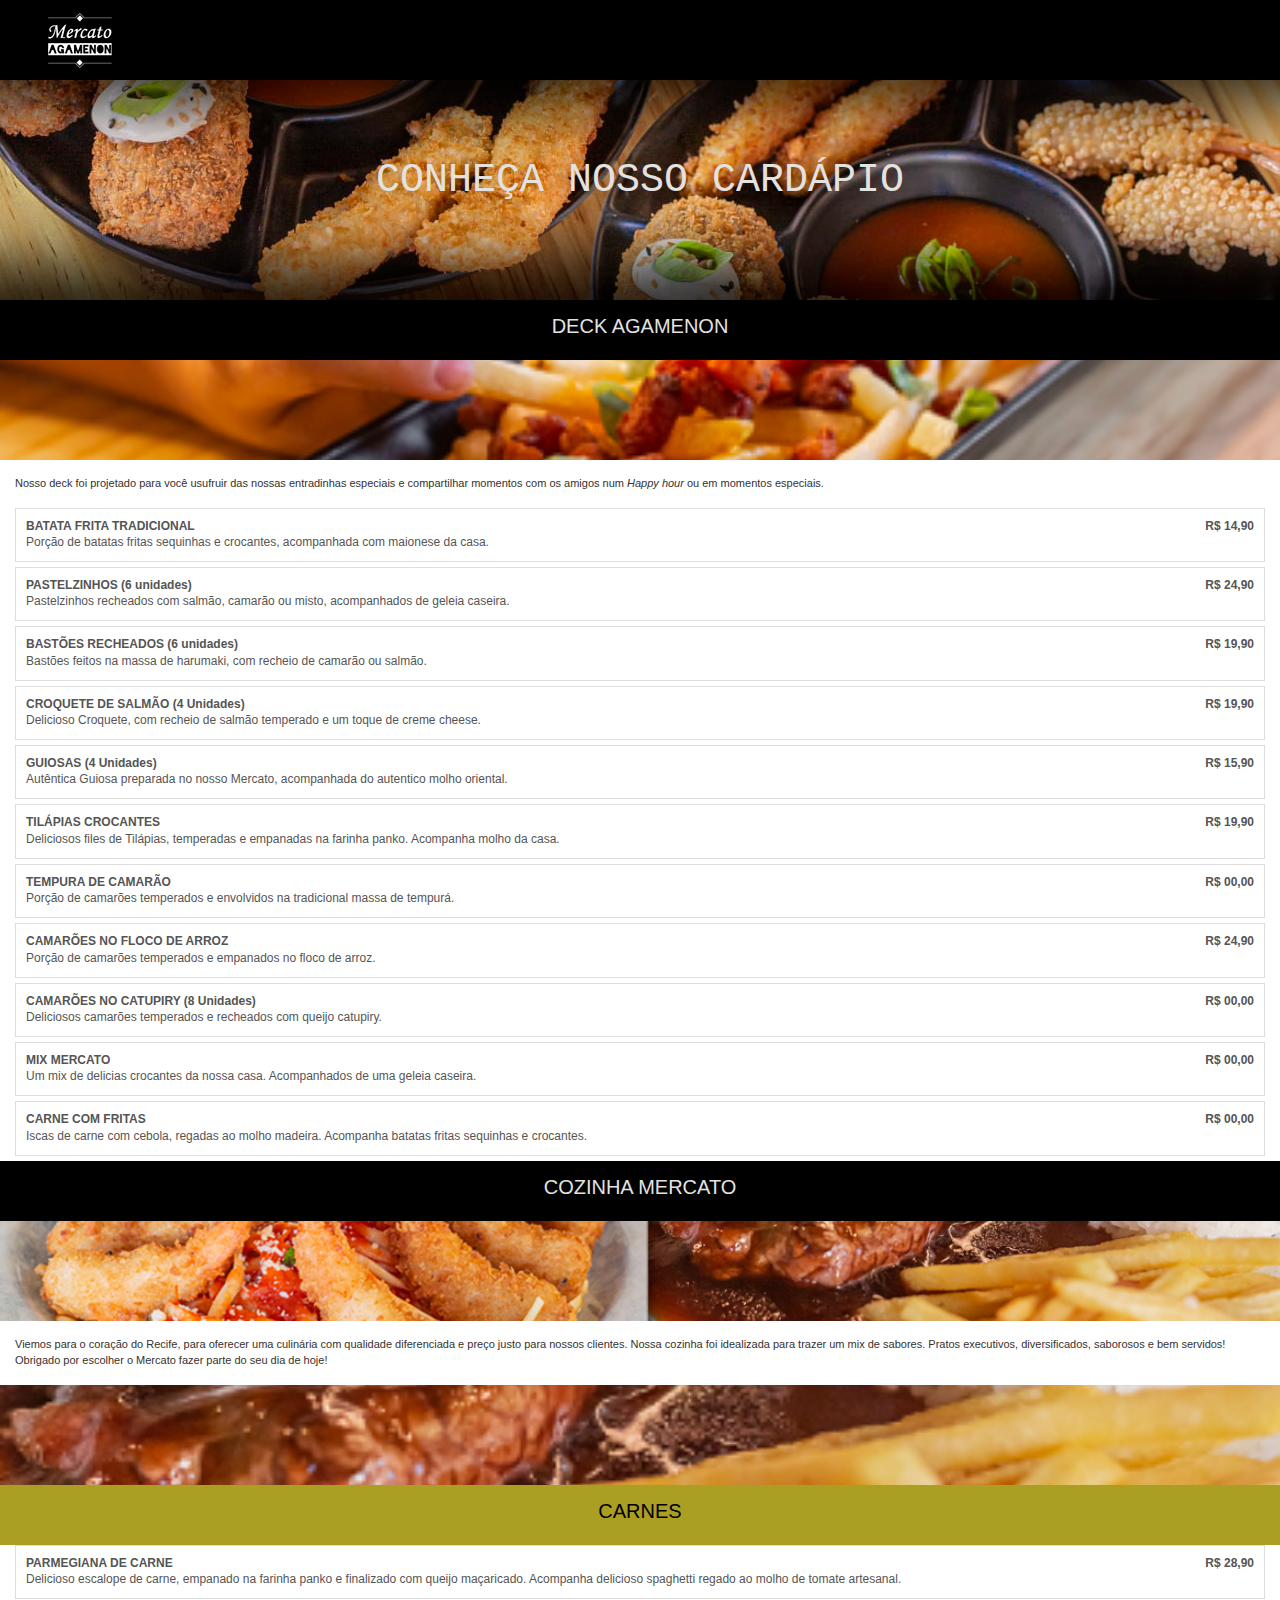
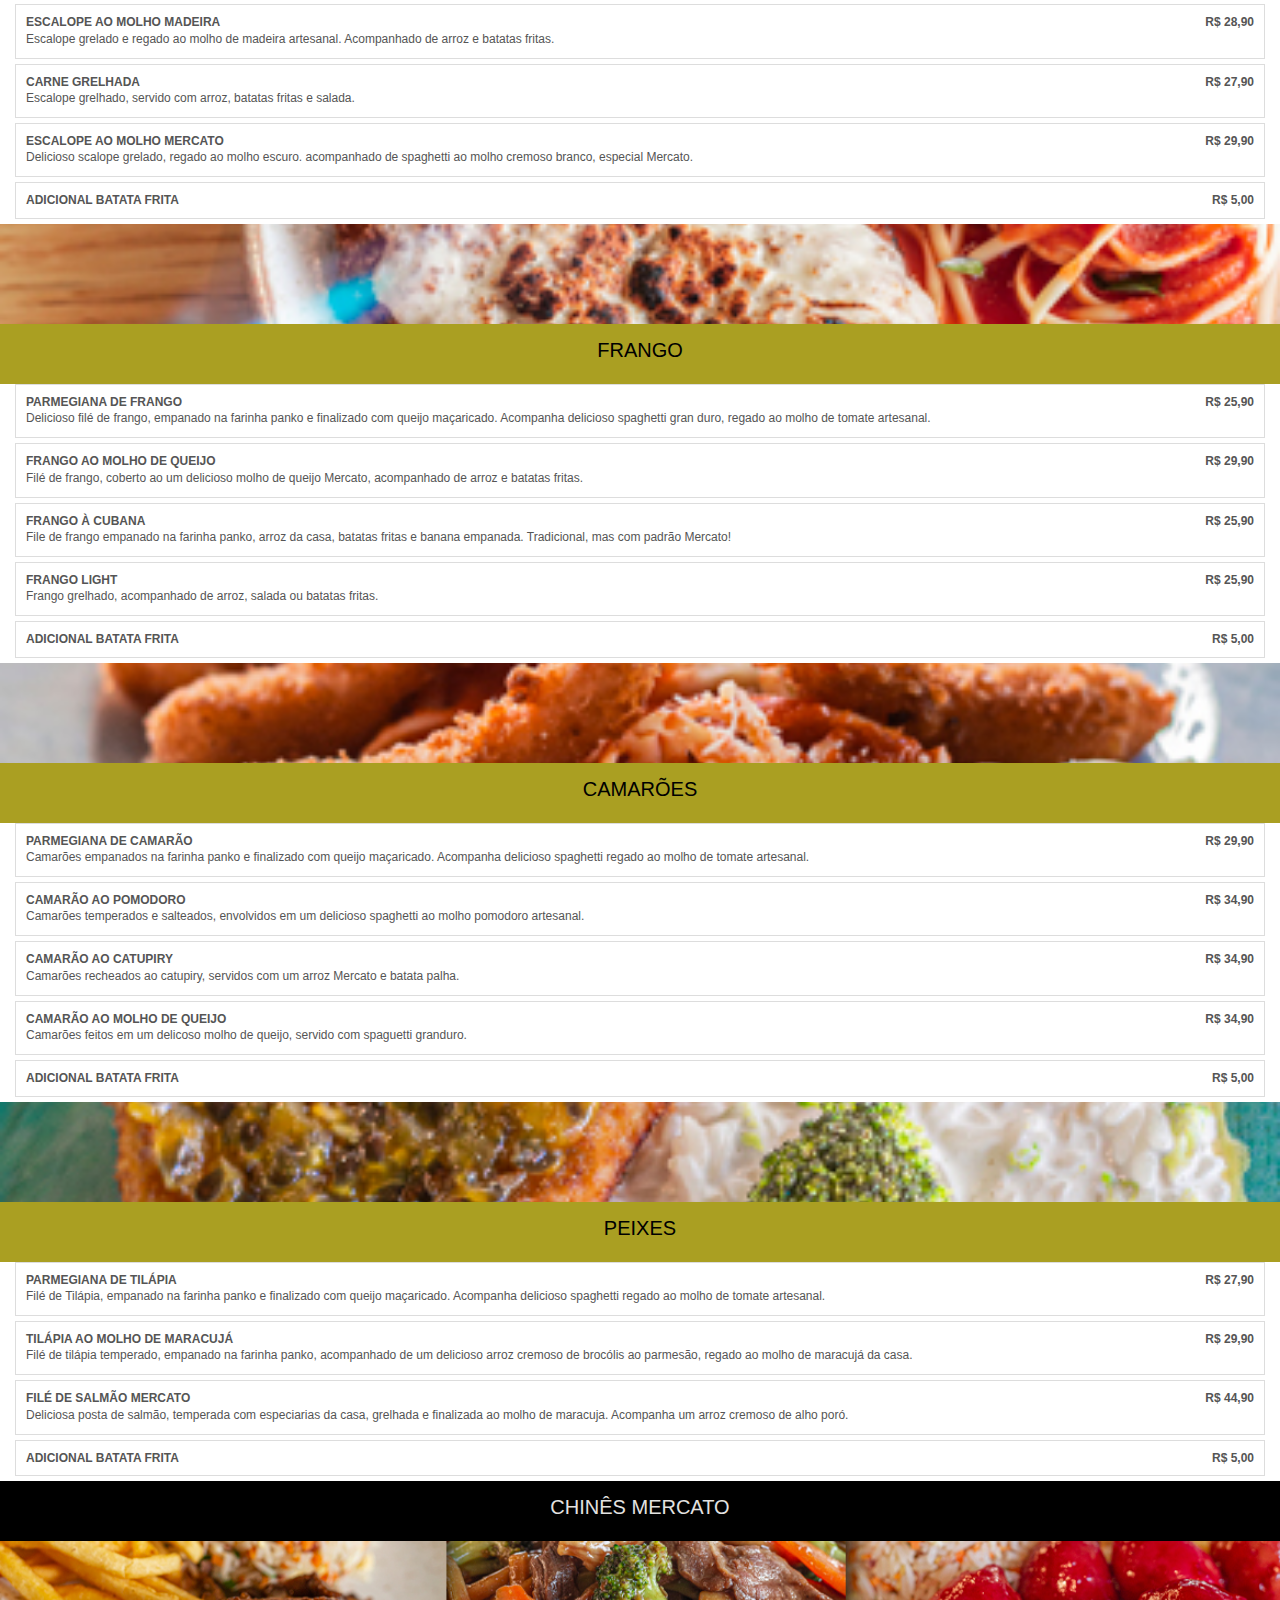
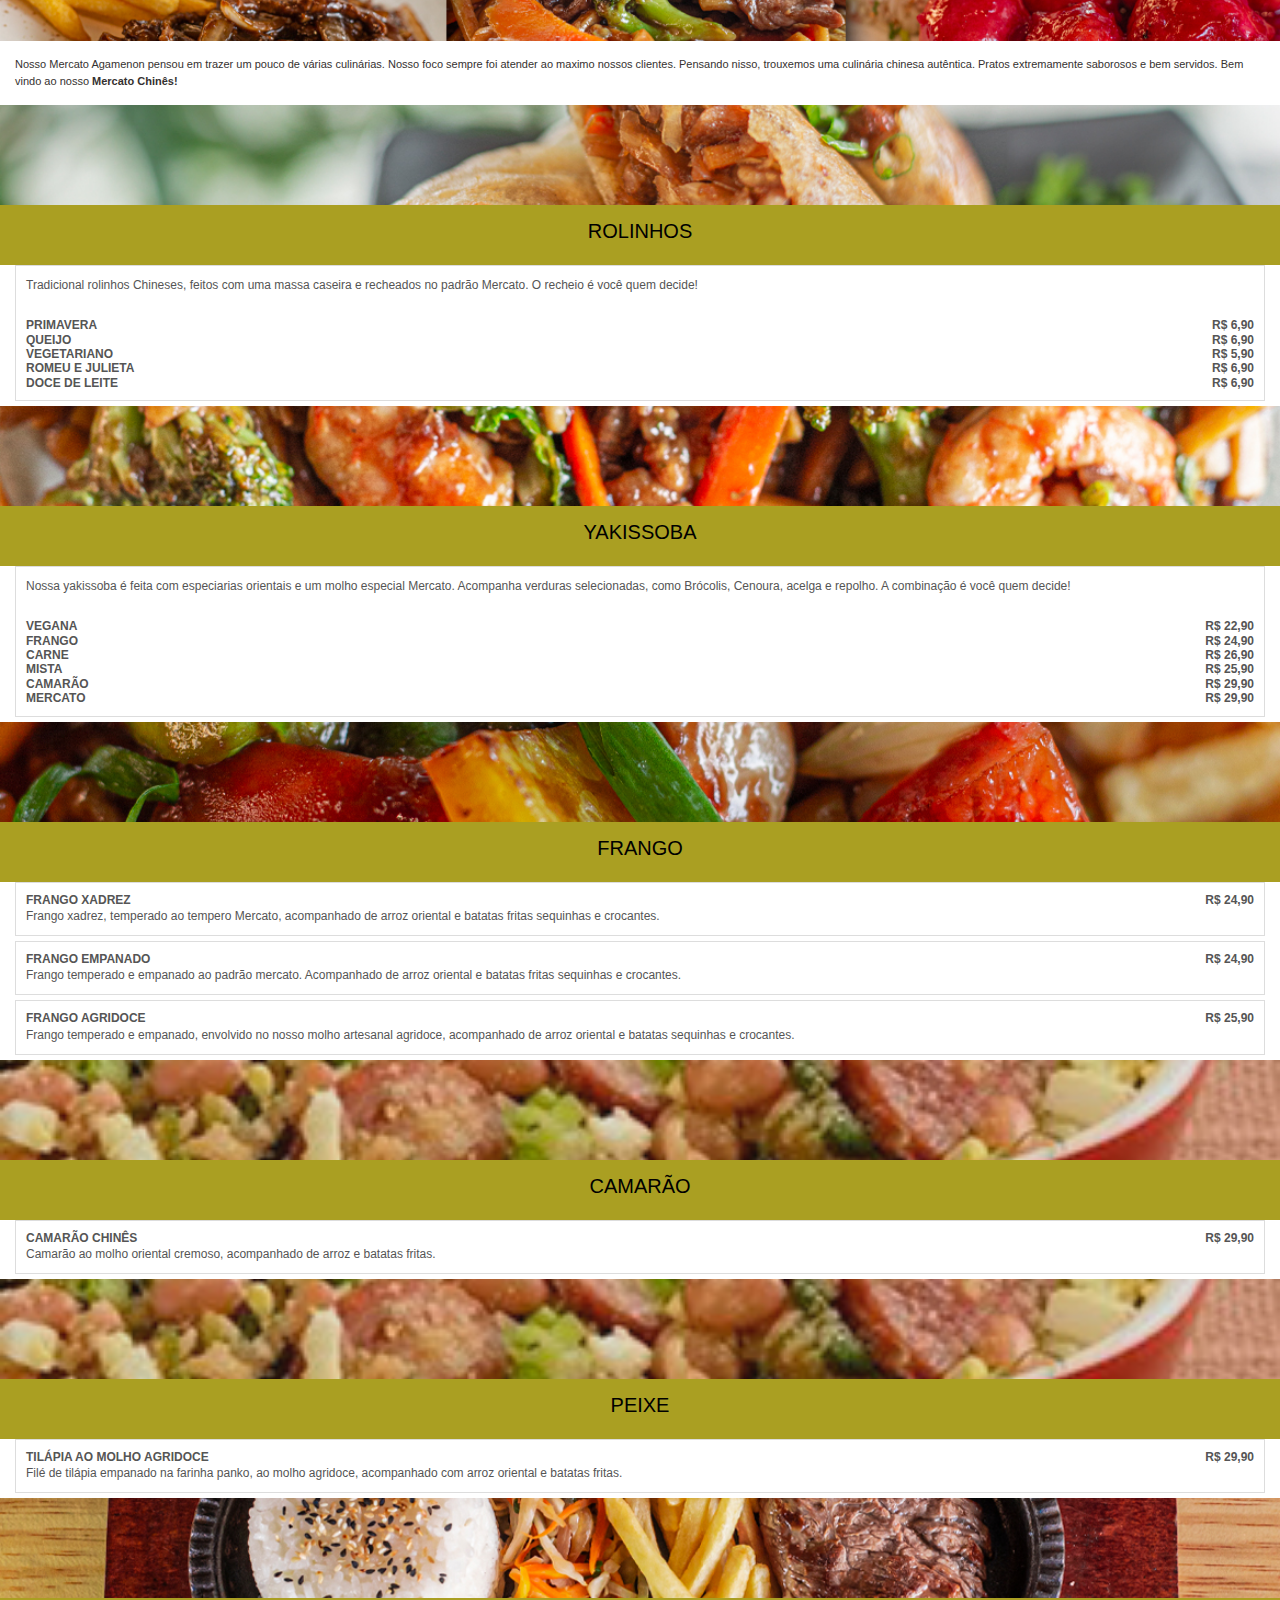
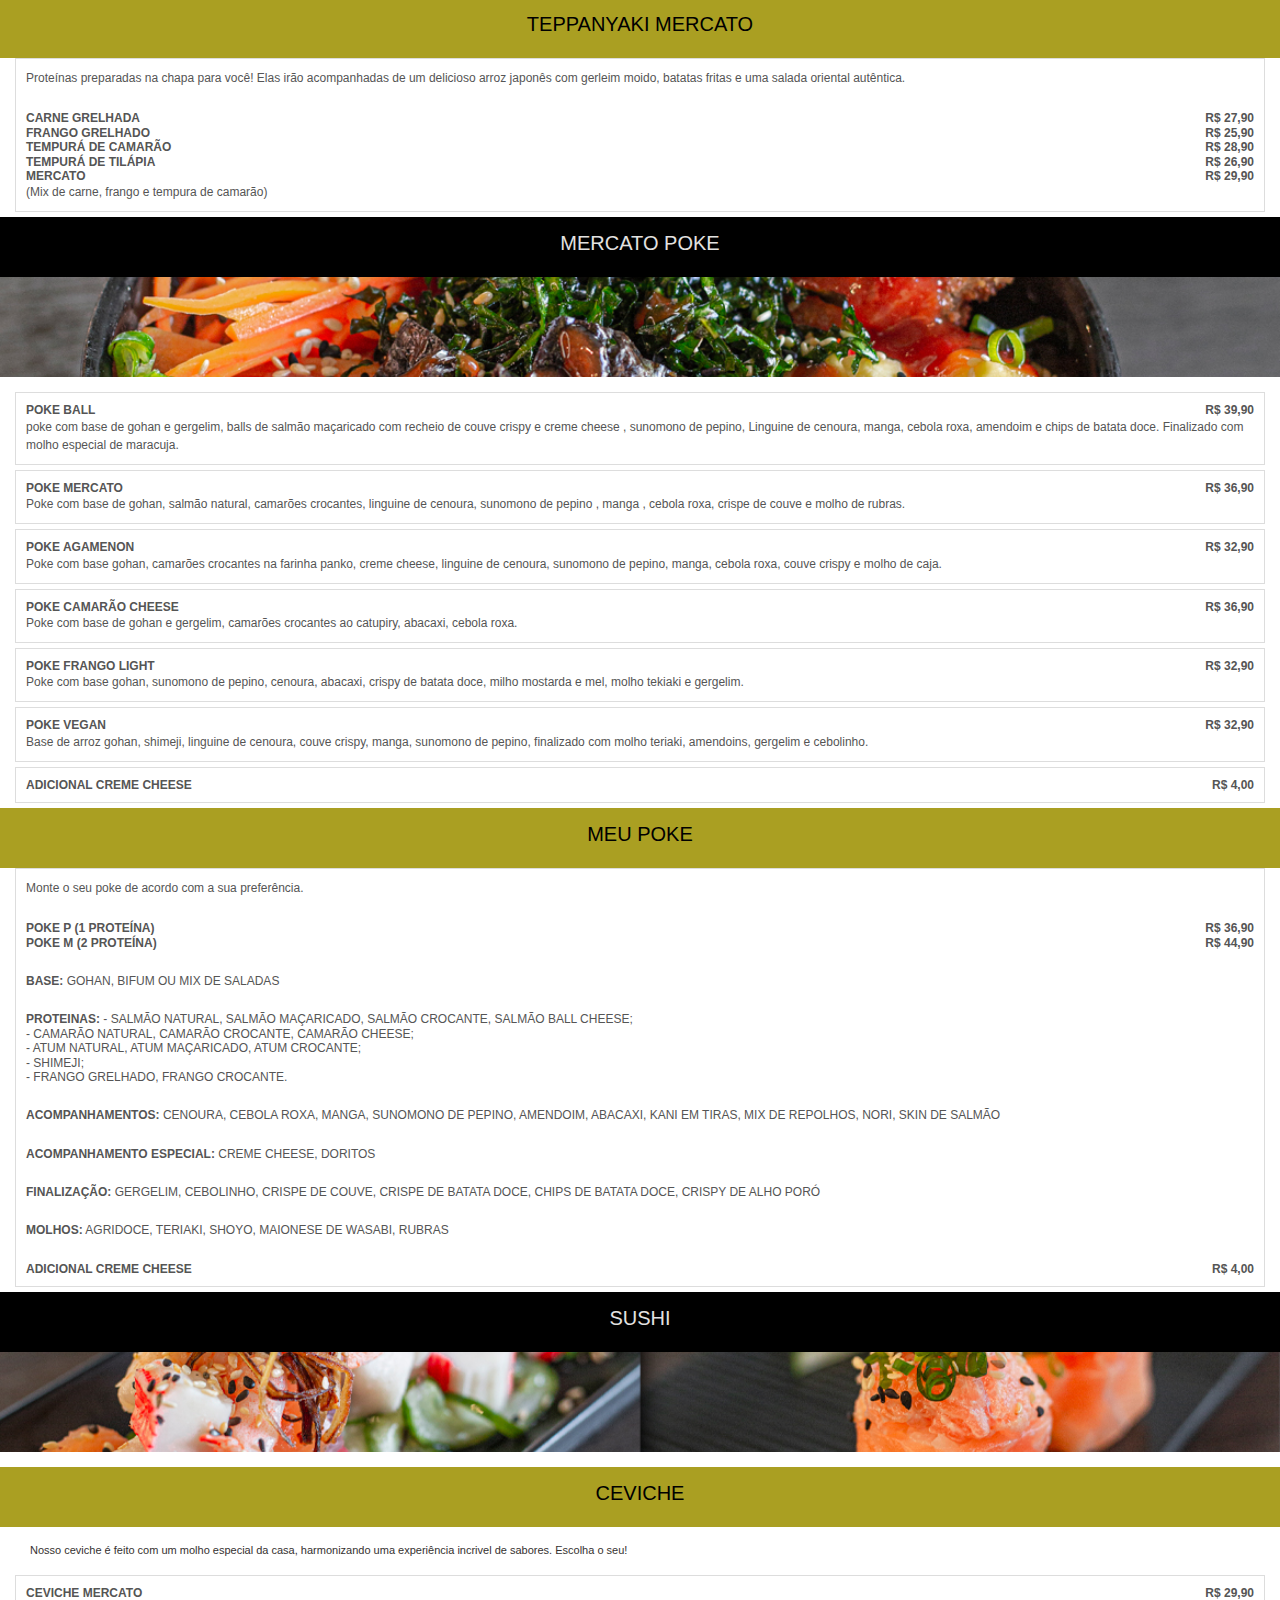
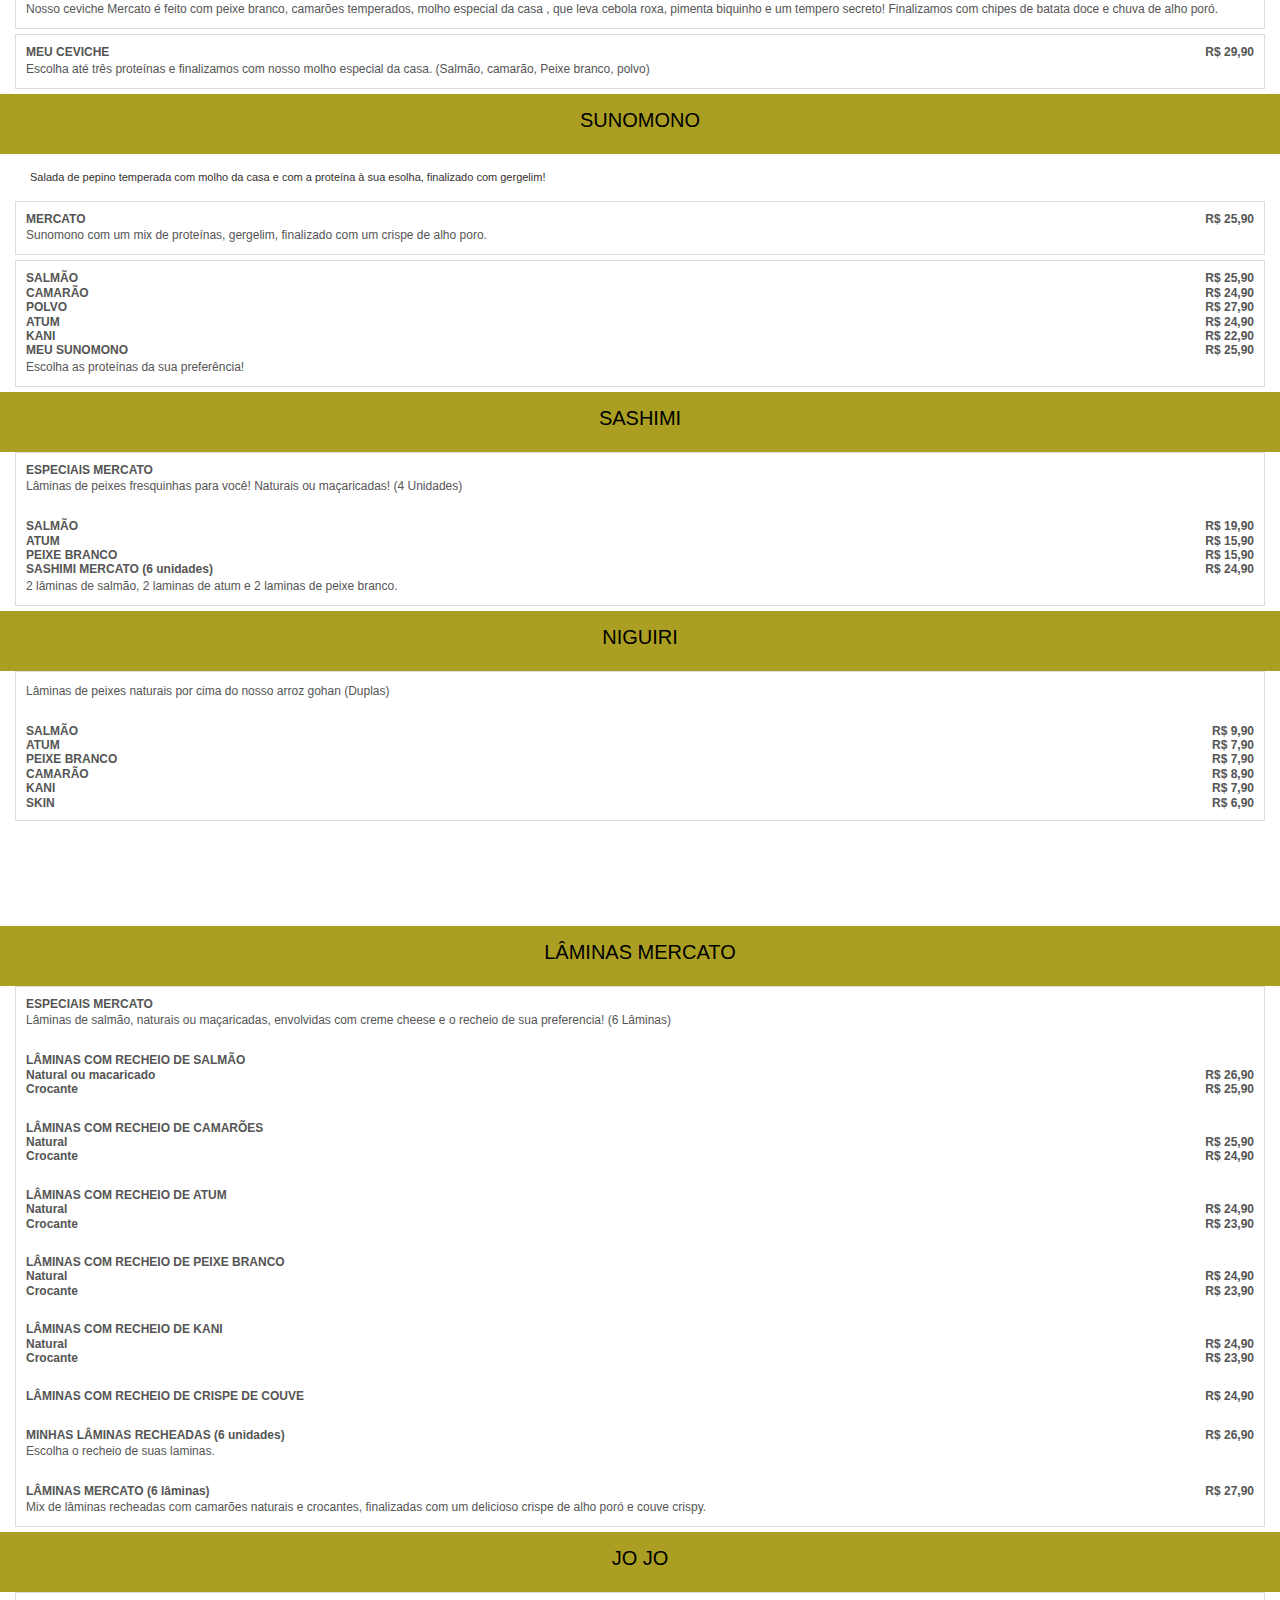
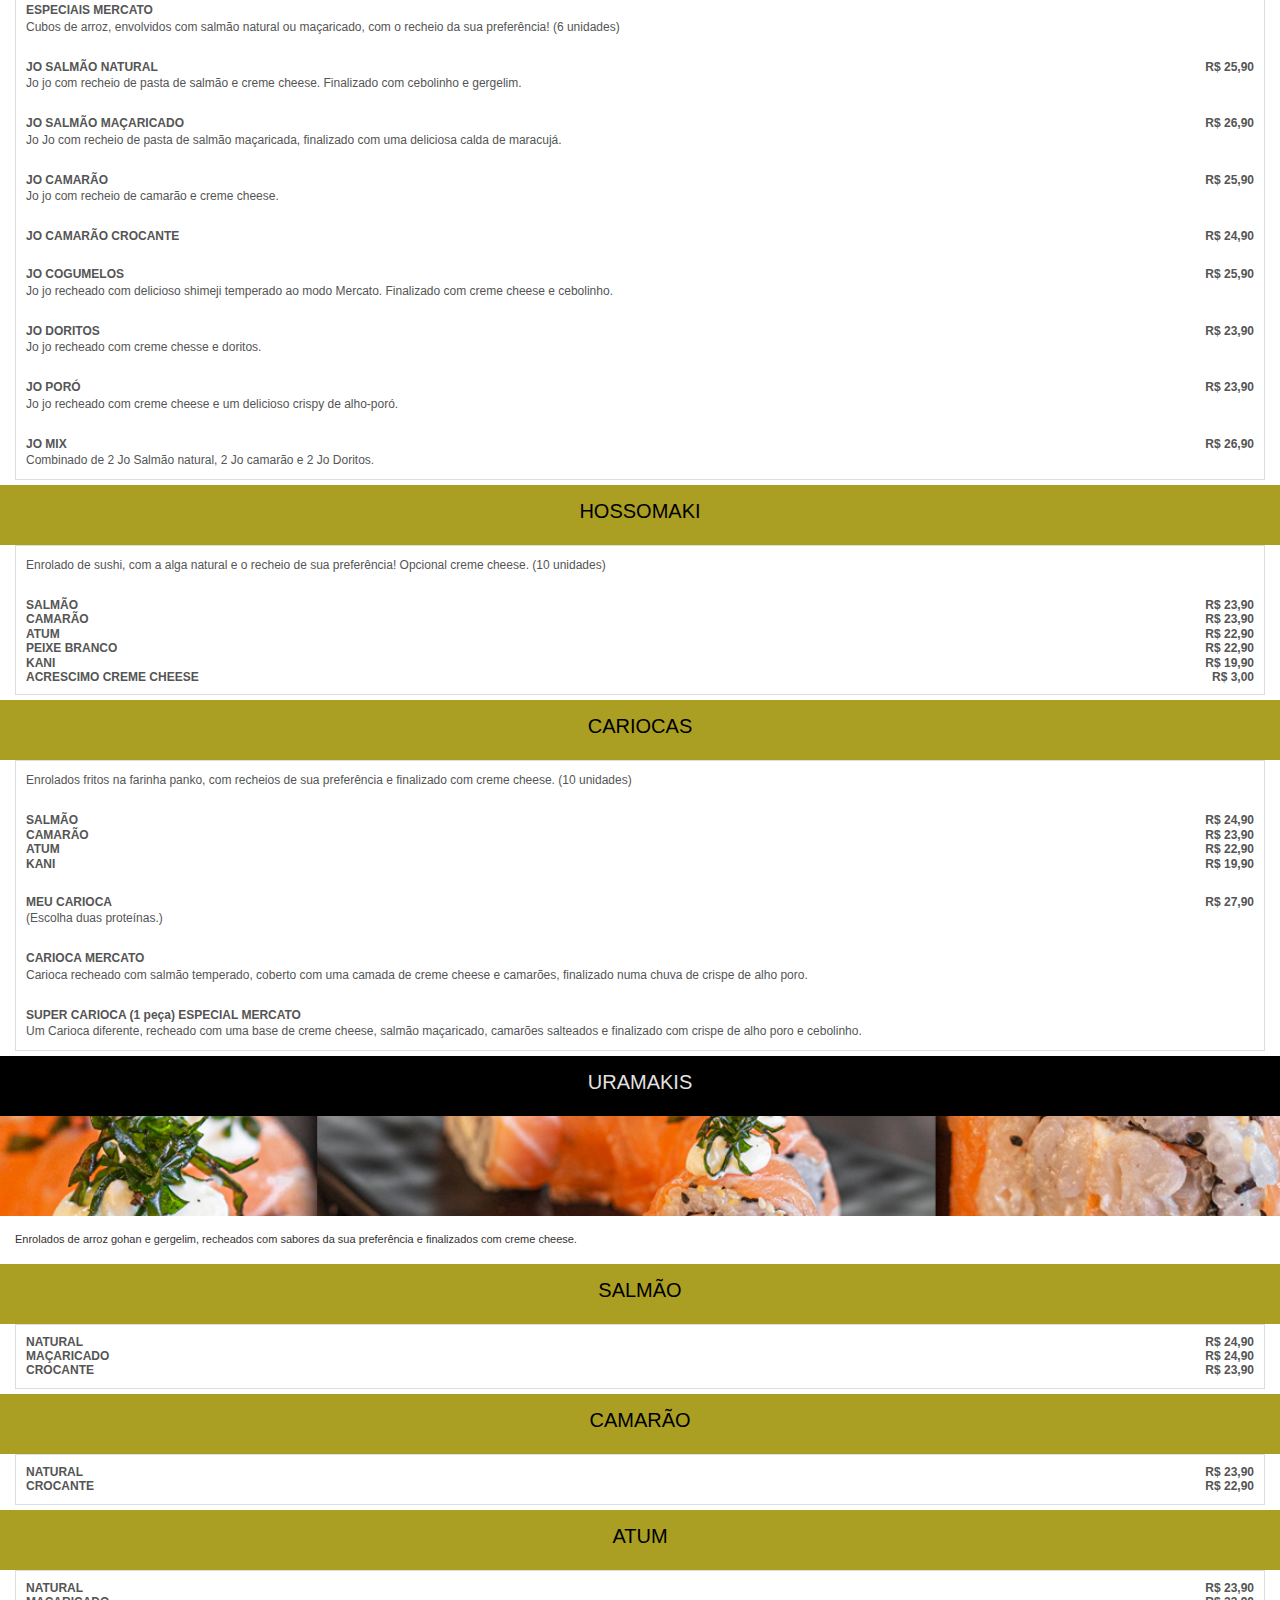
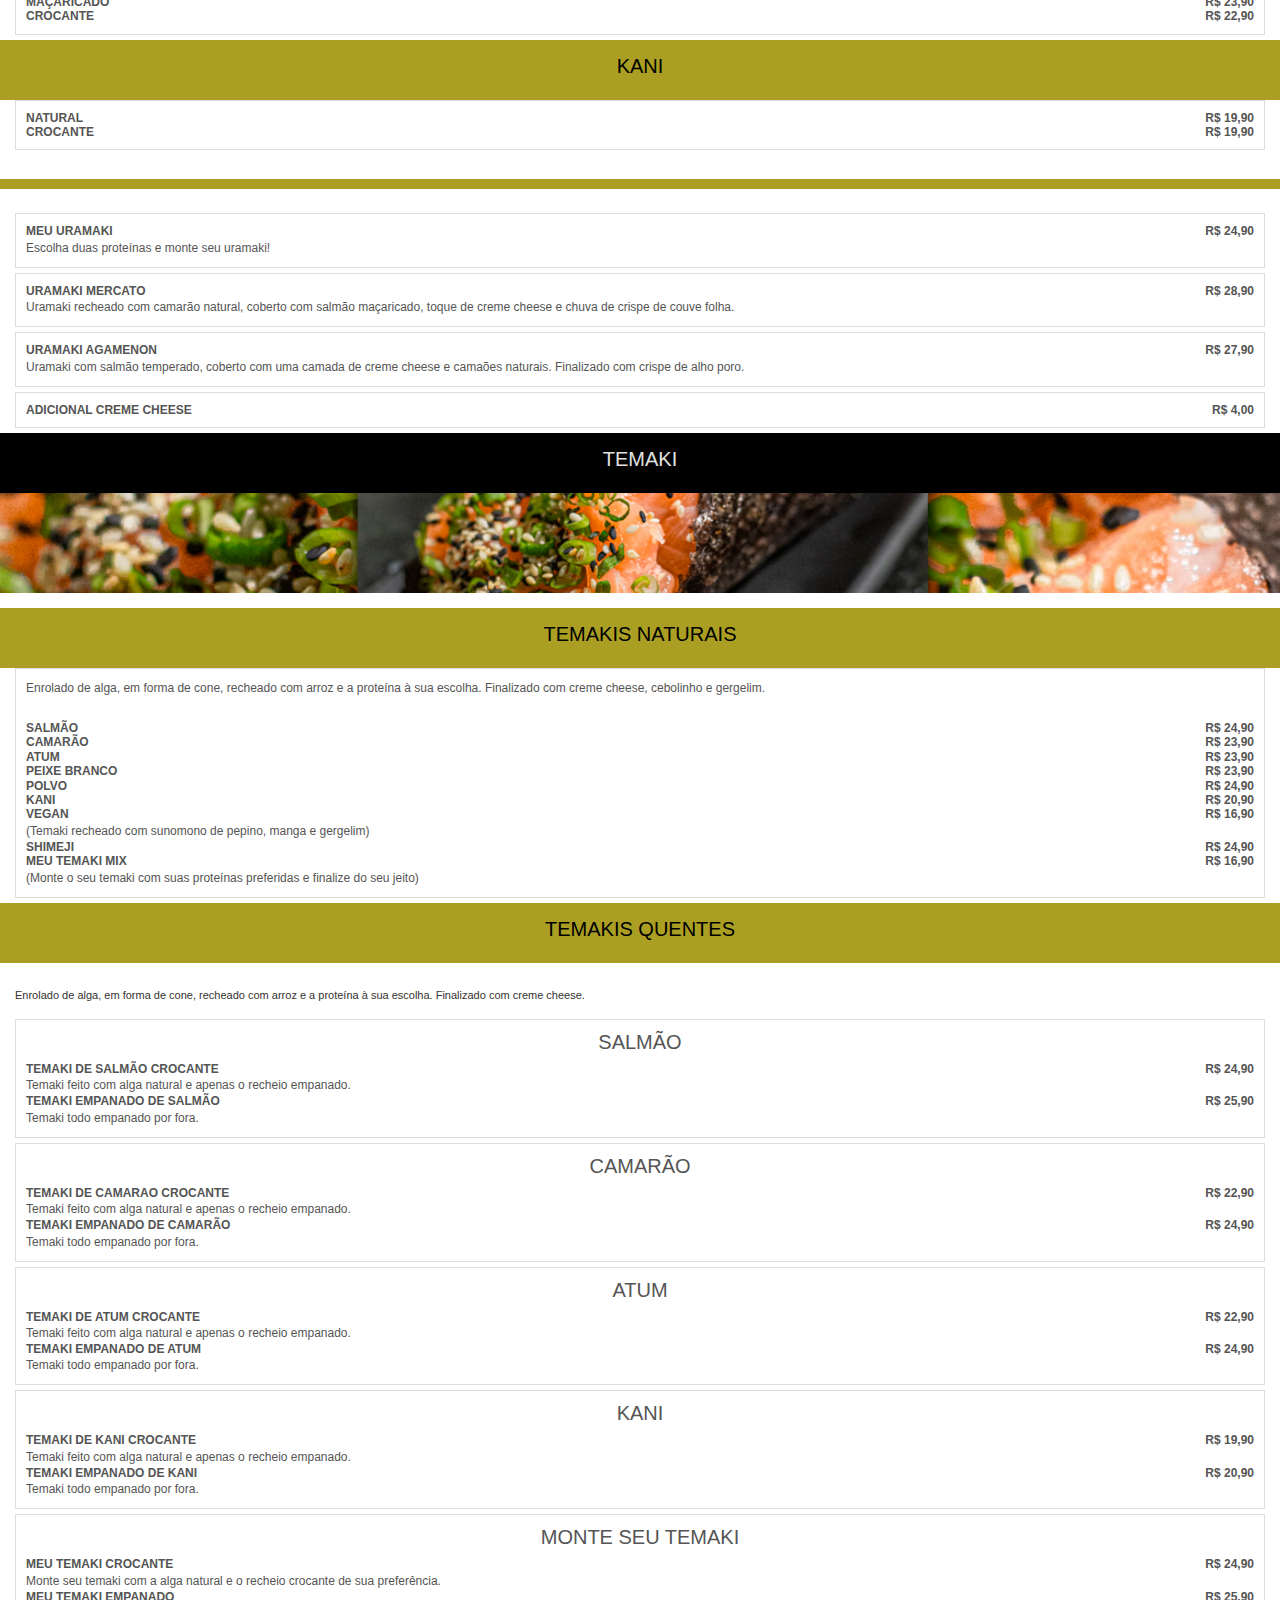
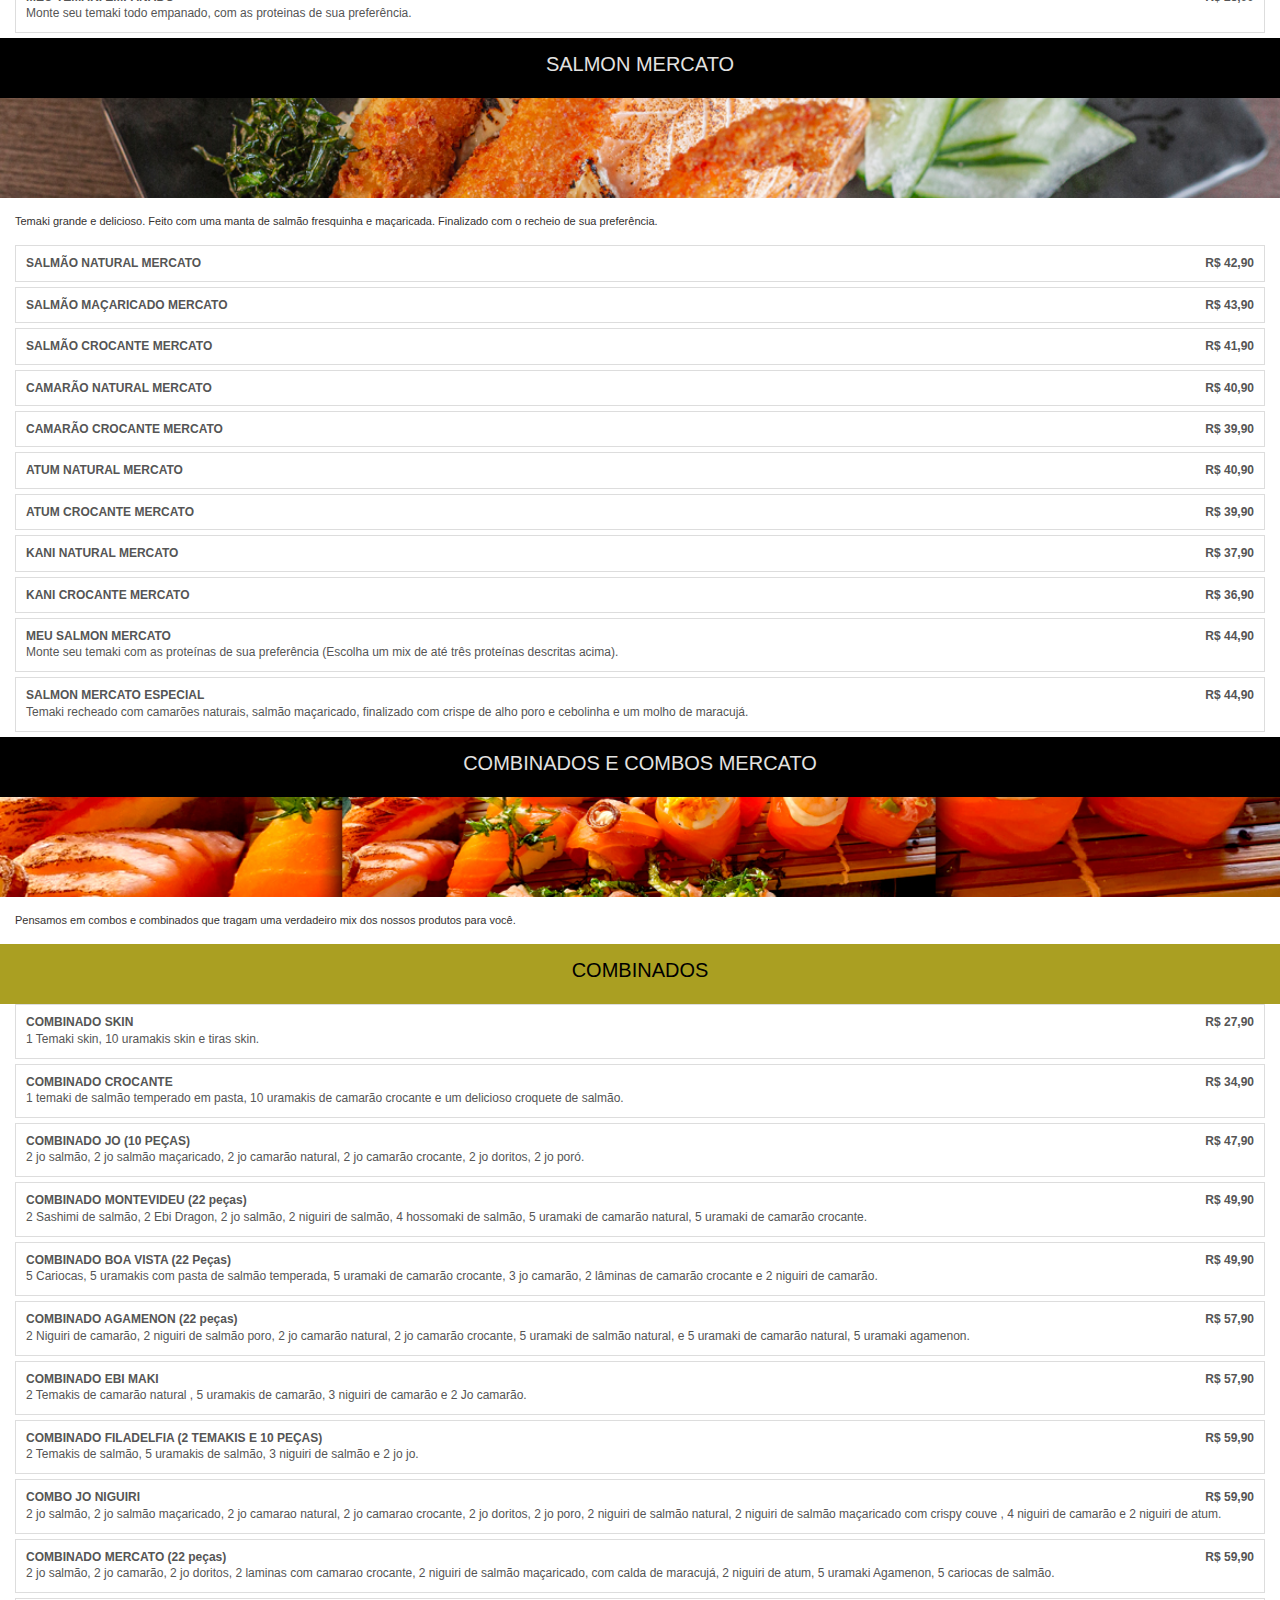
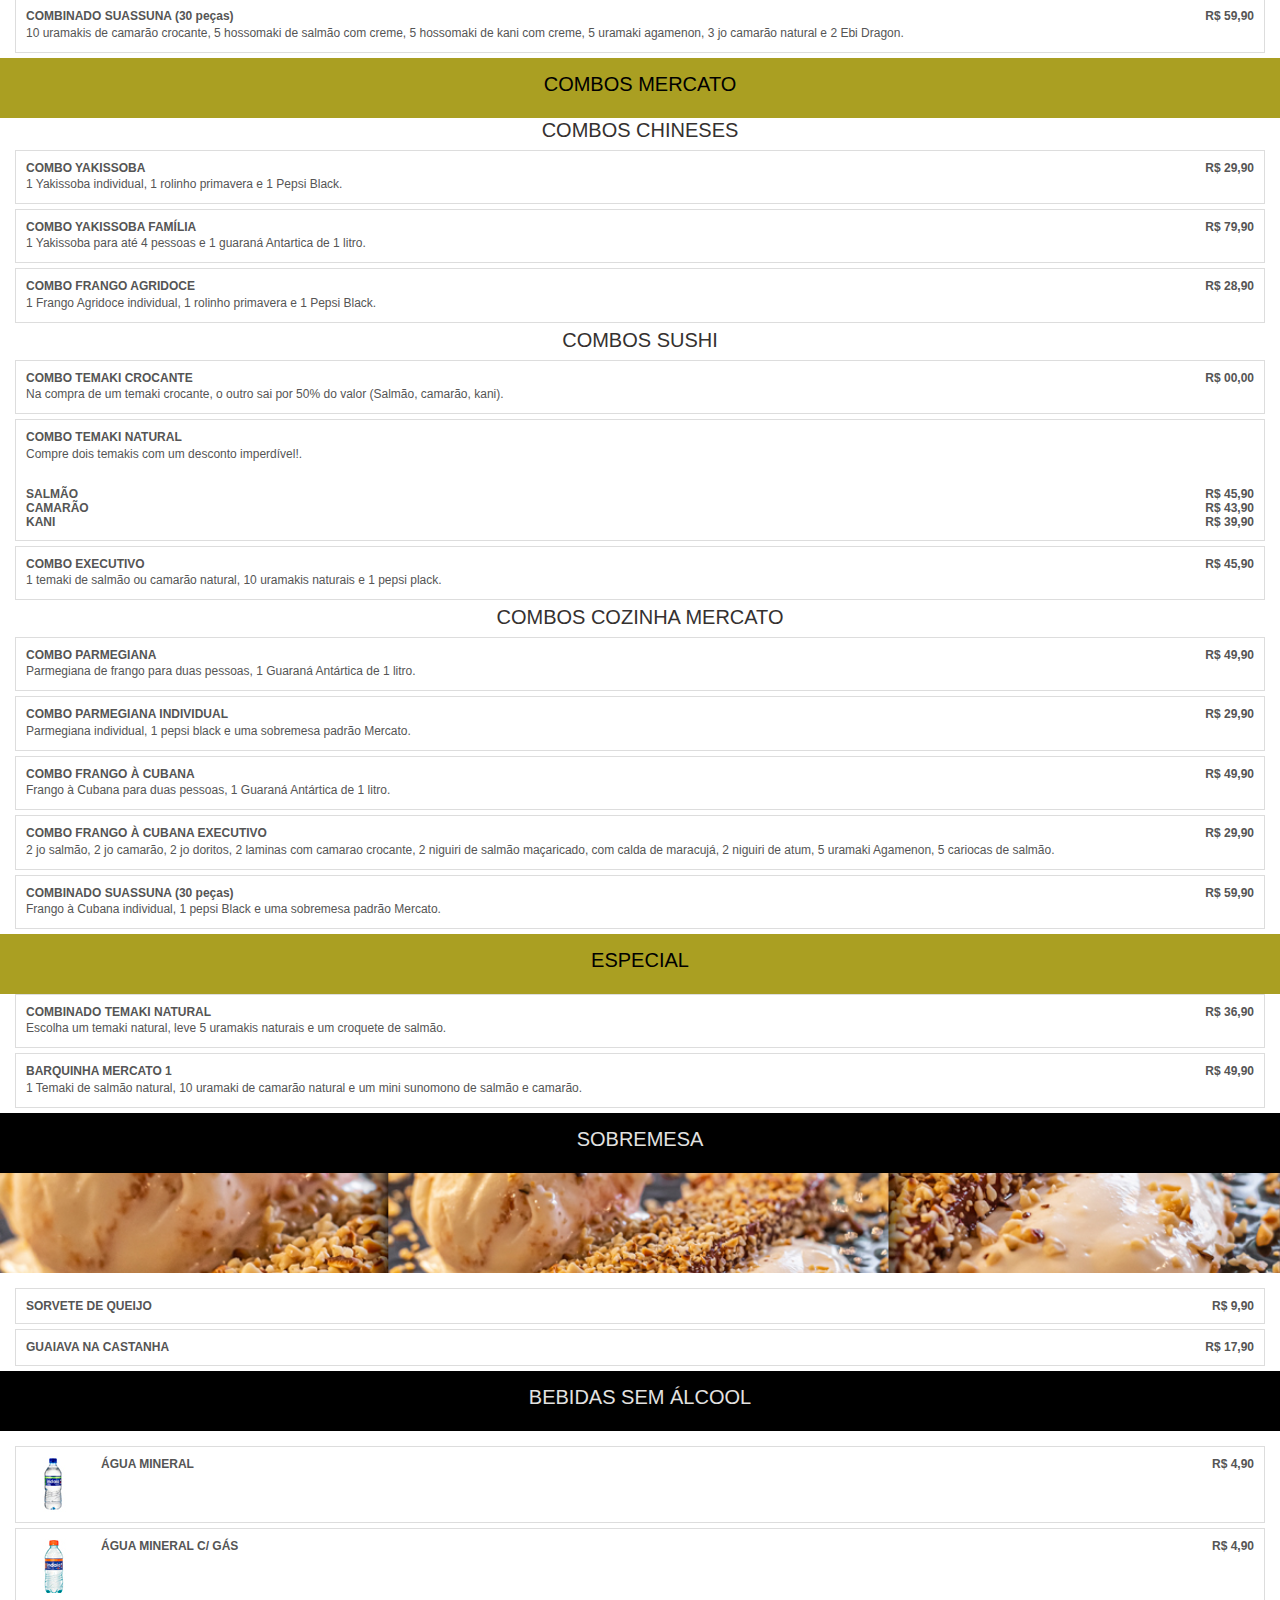
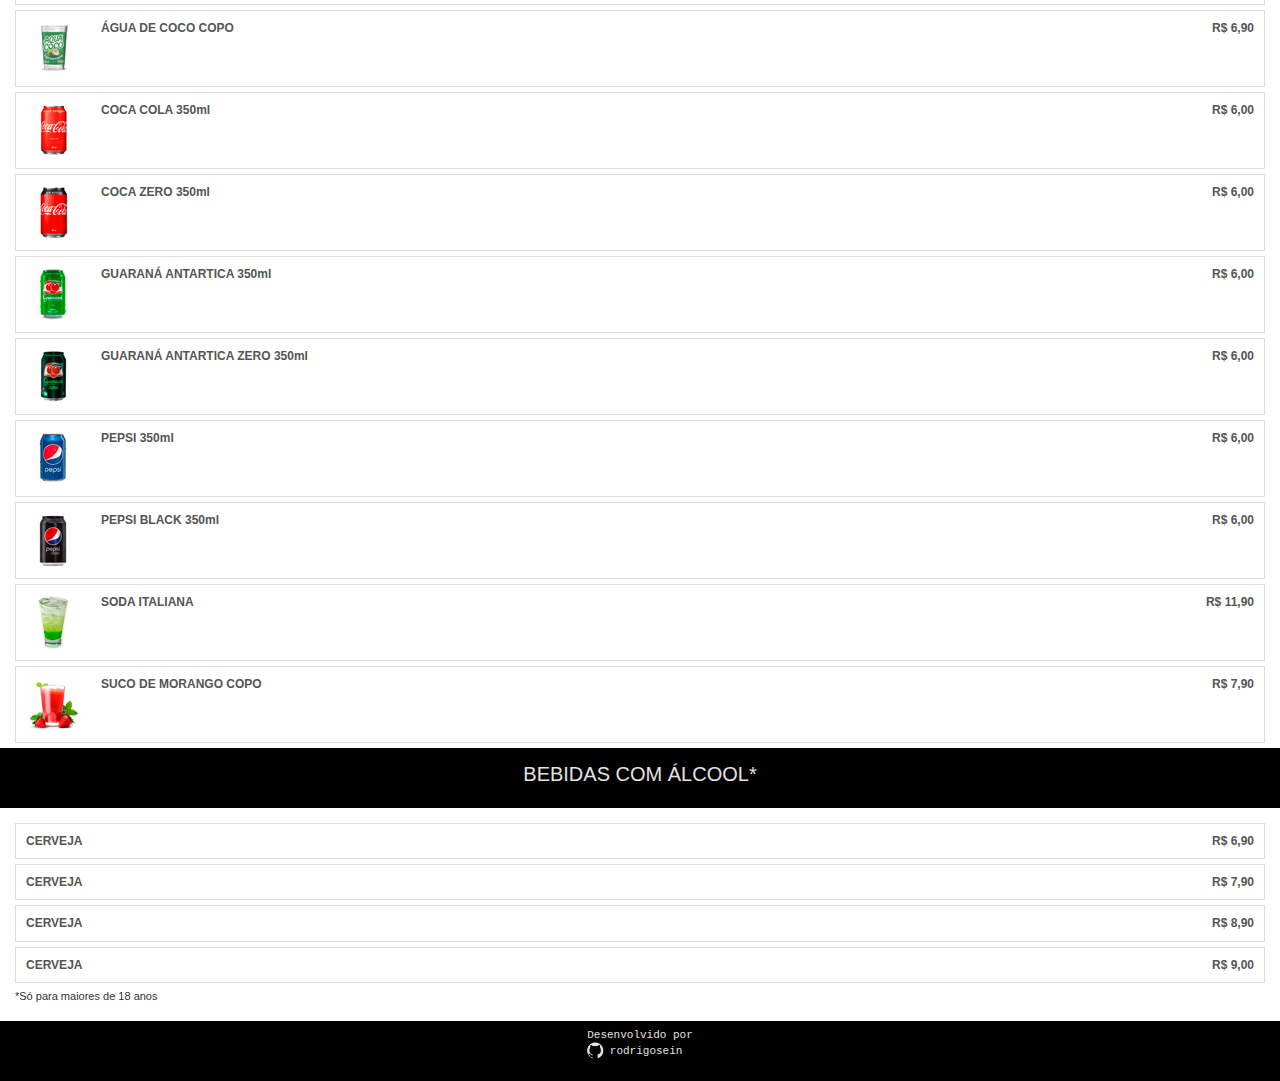
==== commit fcc4de93: "Update cardapio.html" ====
--- a/cardapio.html
+++ b/cardapio.html
@@ -751,6 +751,8 @@
                              </div>
 
                              <div class="row"> 
+                                 <div id="prato1" class="col-5" style="background-image: url(./img/img-lamina.jpg);">
+                                </div>
                                 <div id="sub" class="col" style="background-color: #aa9f22;">
                                    <div id="sub2">
                                        <h5>LÂMINAS MERCATO</h5>
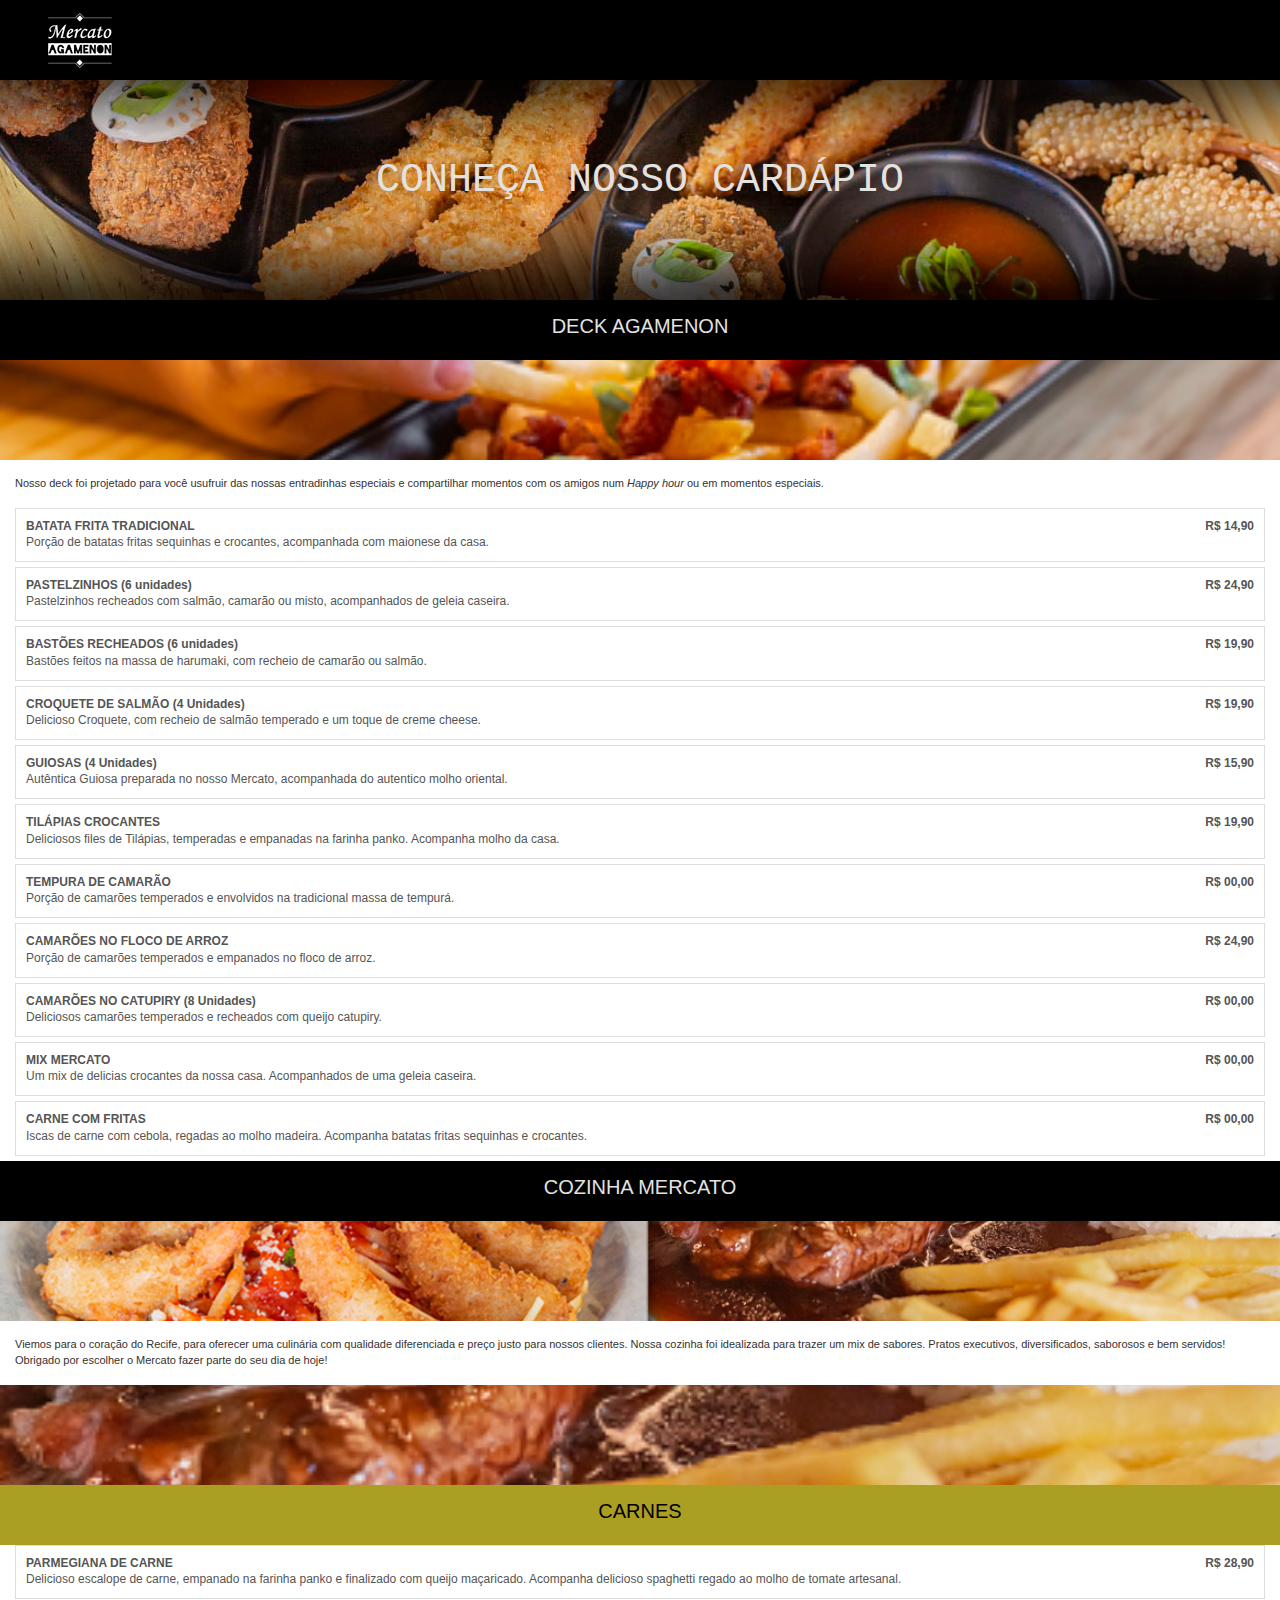
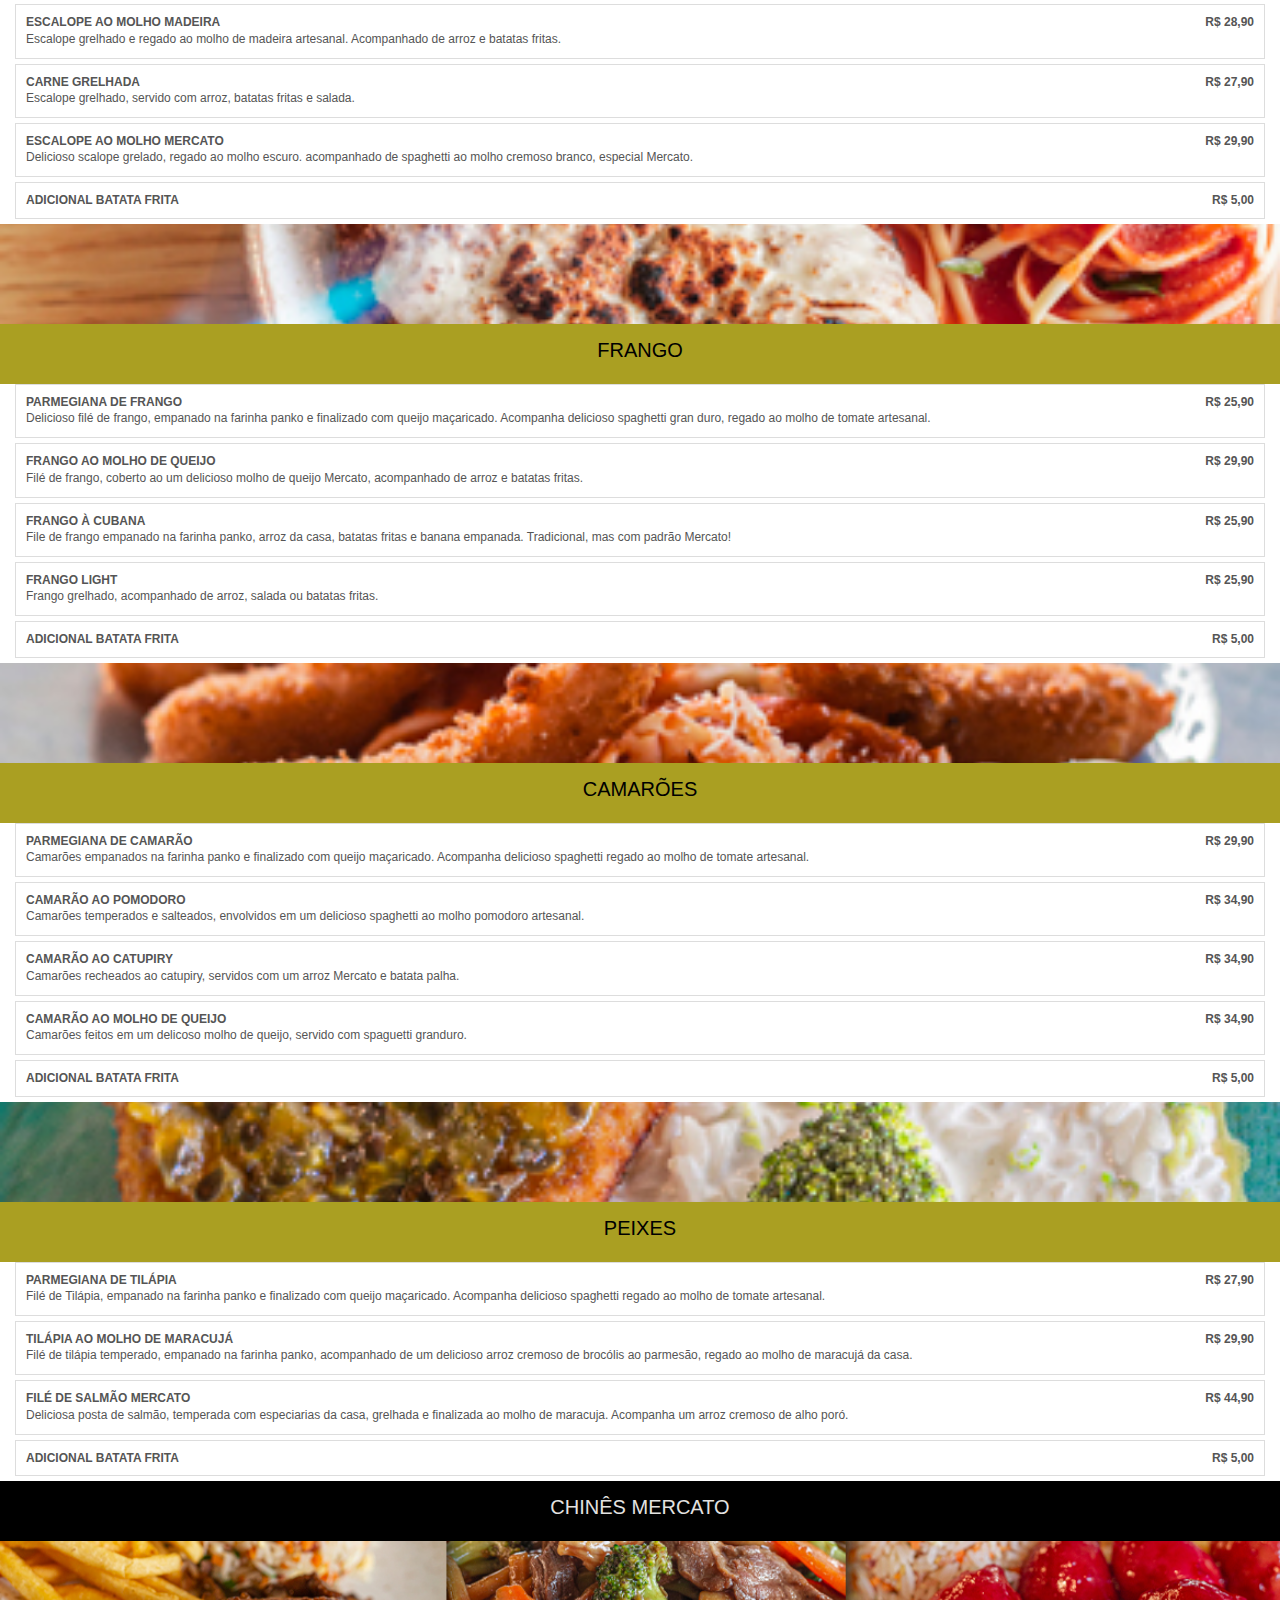
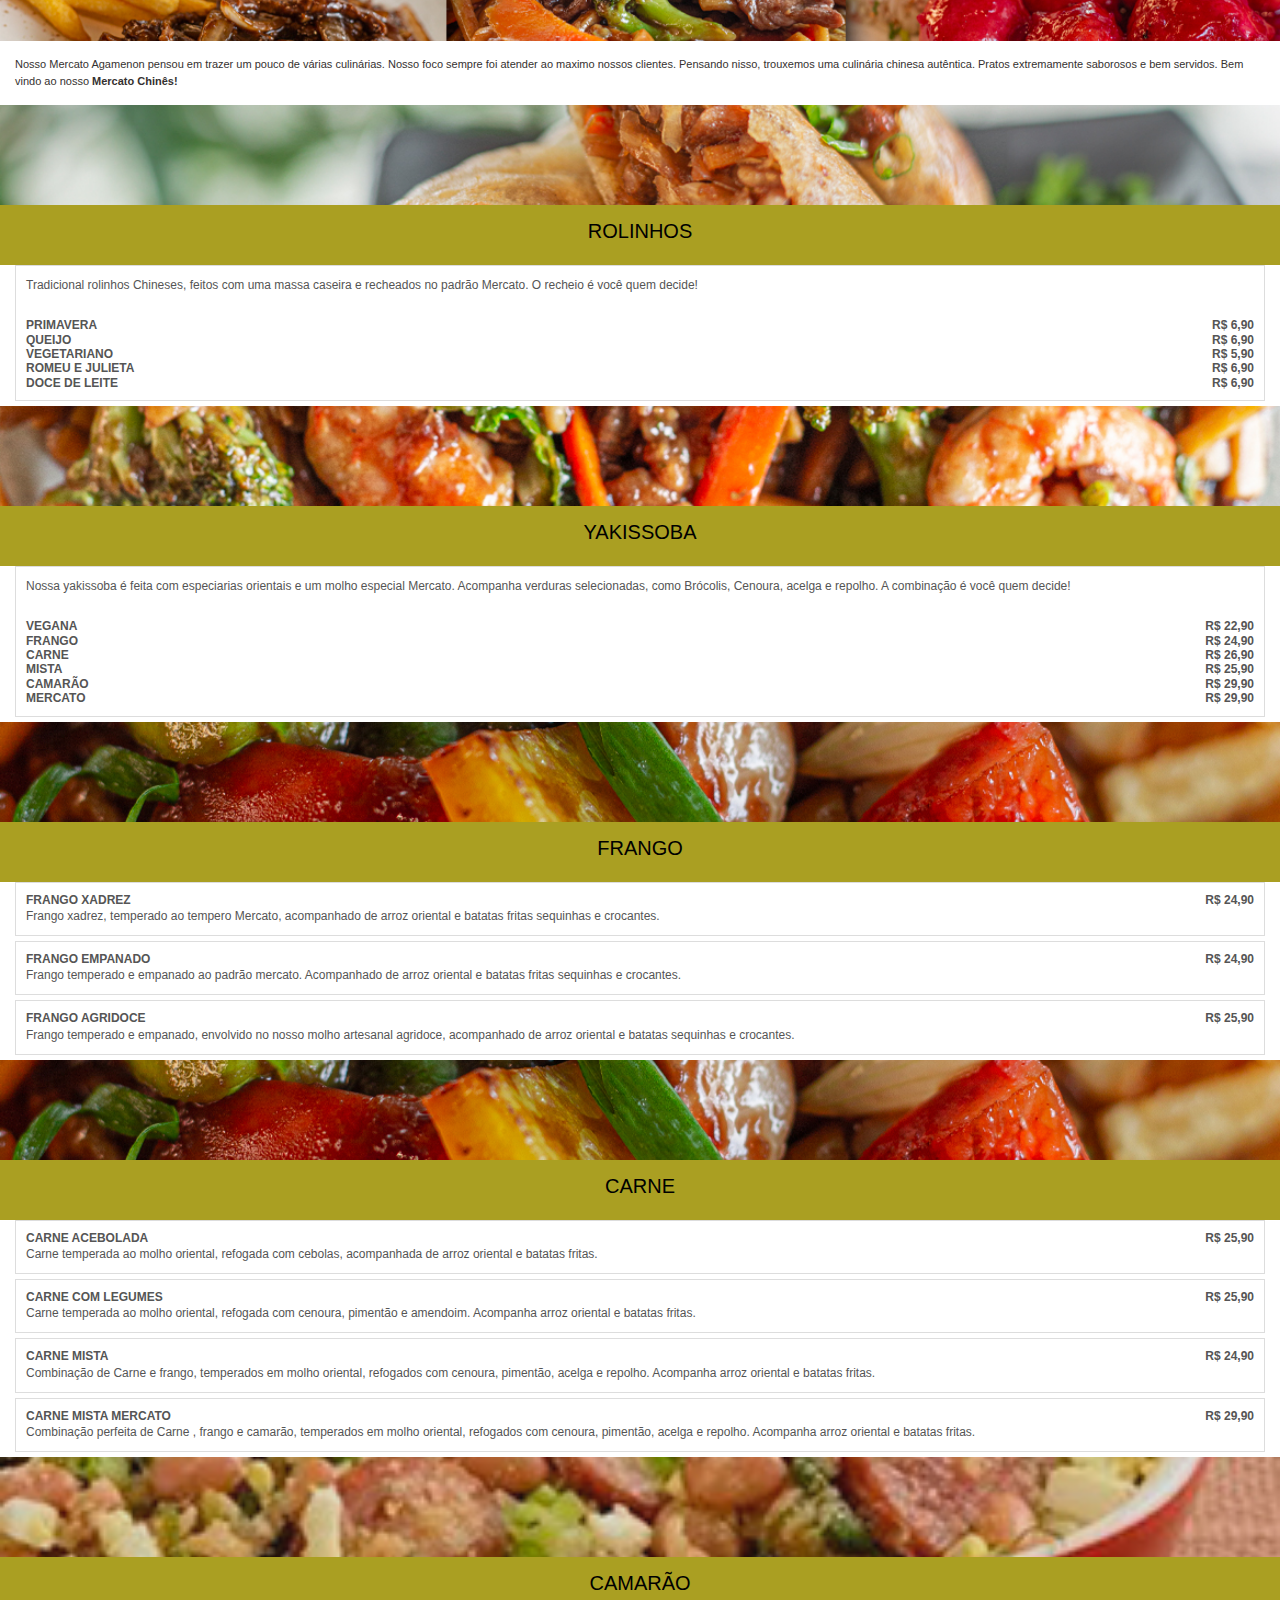
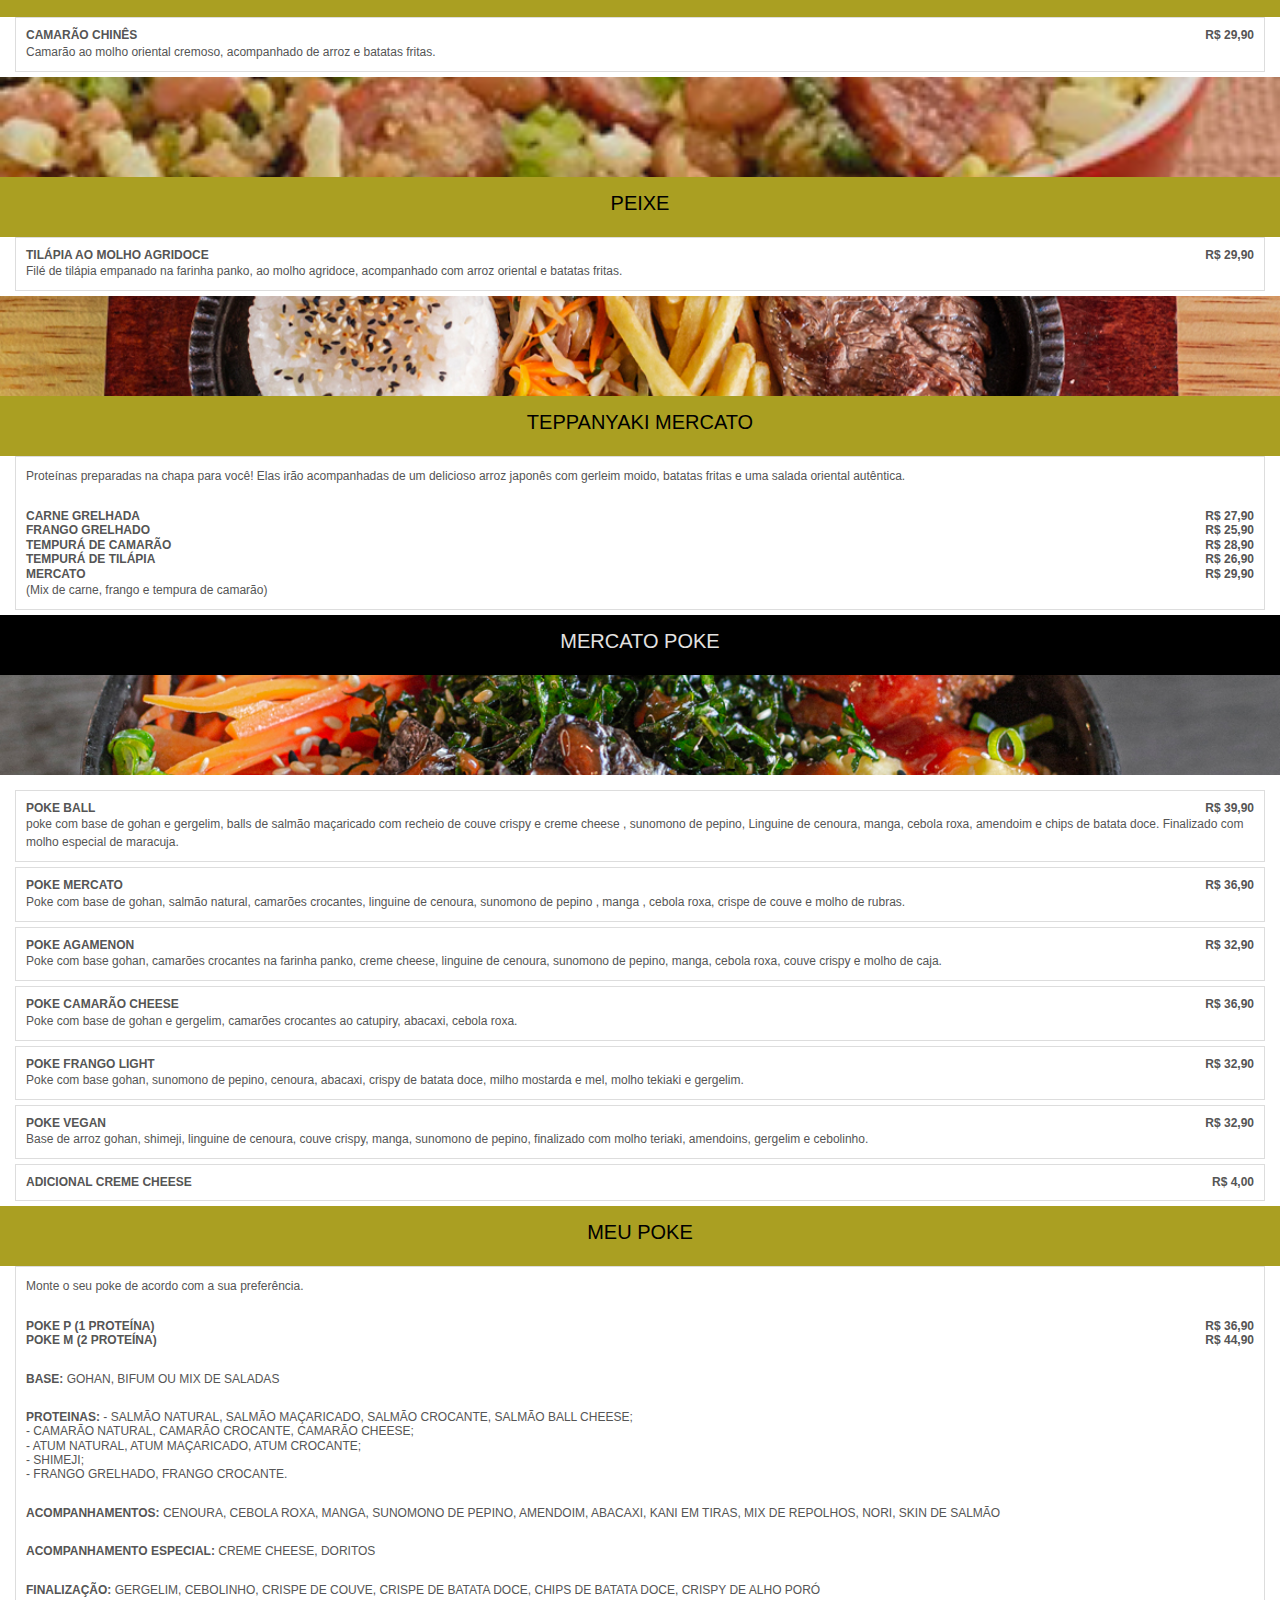
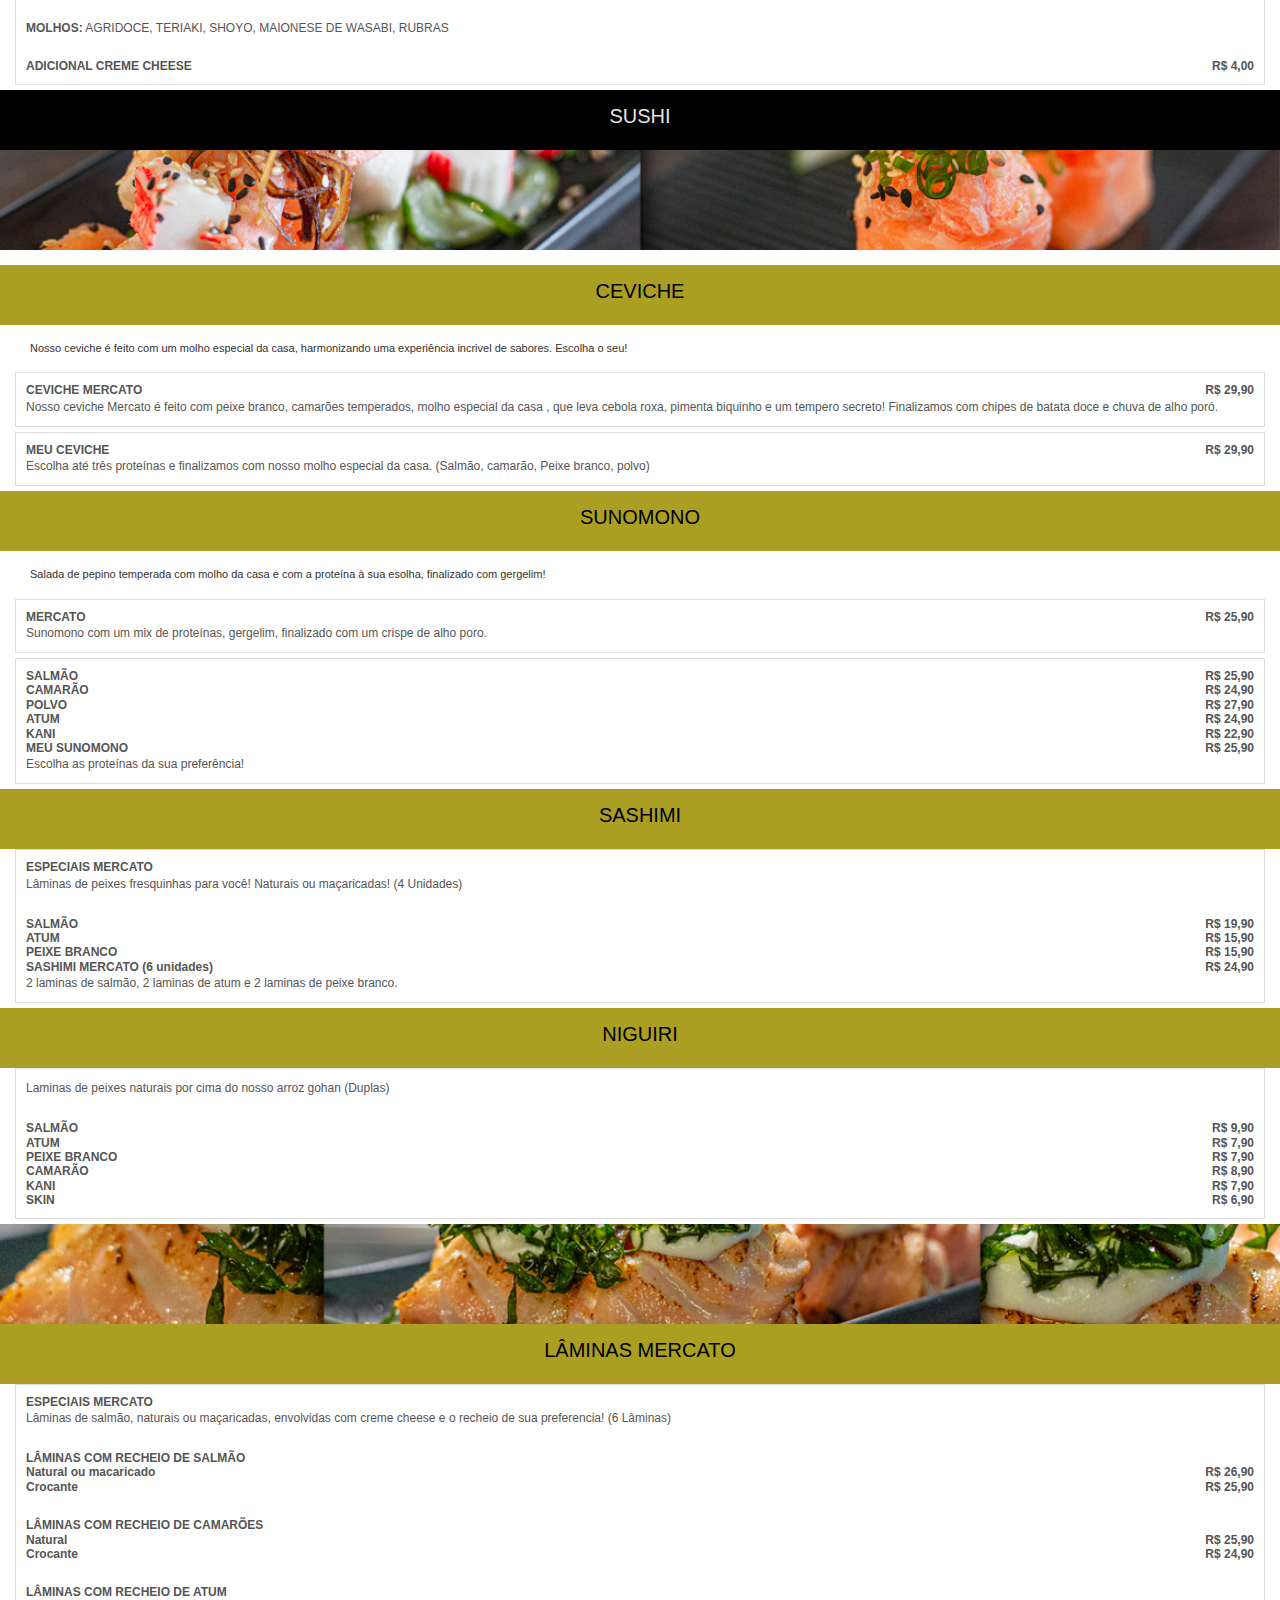
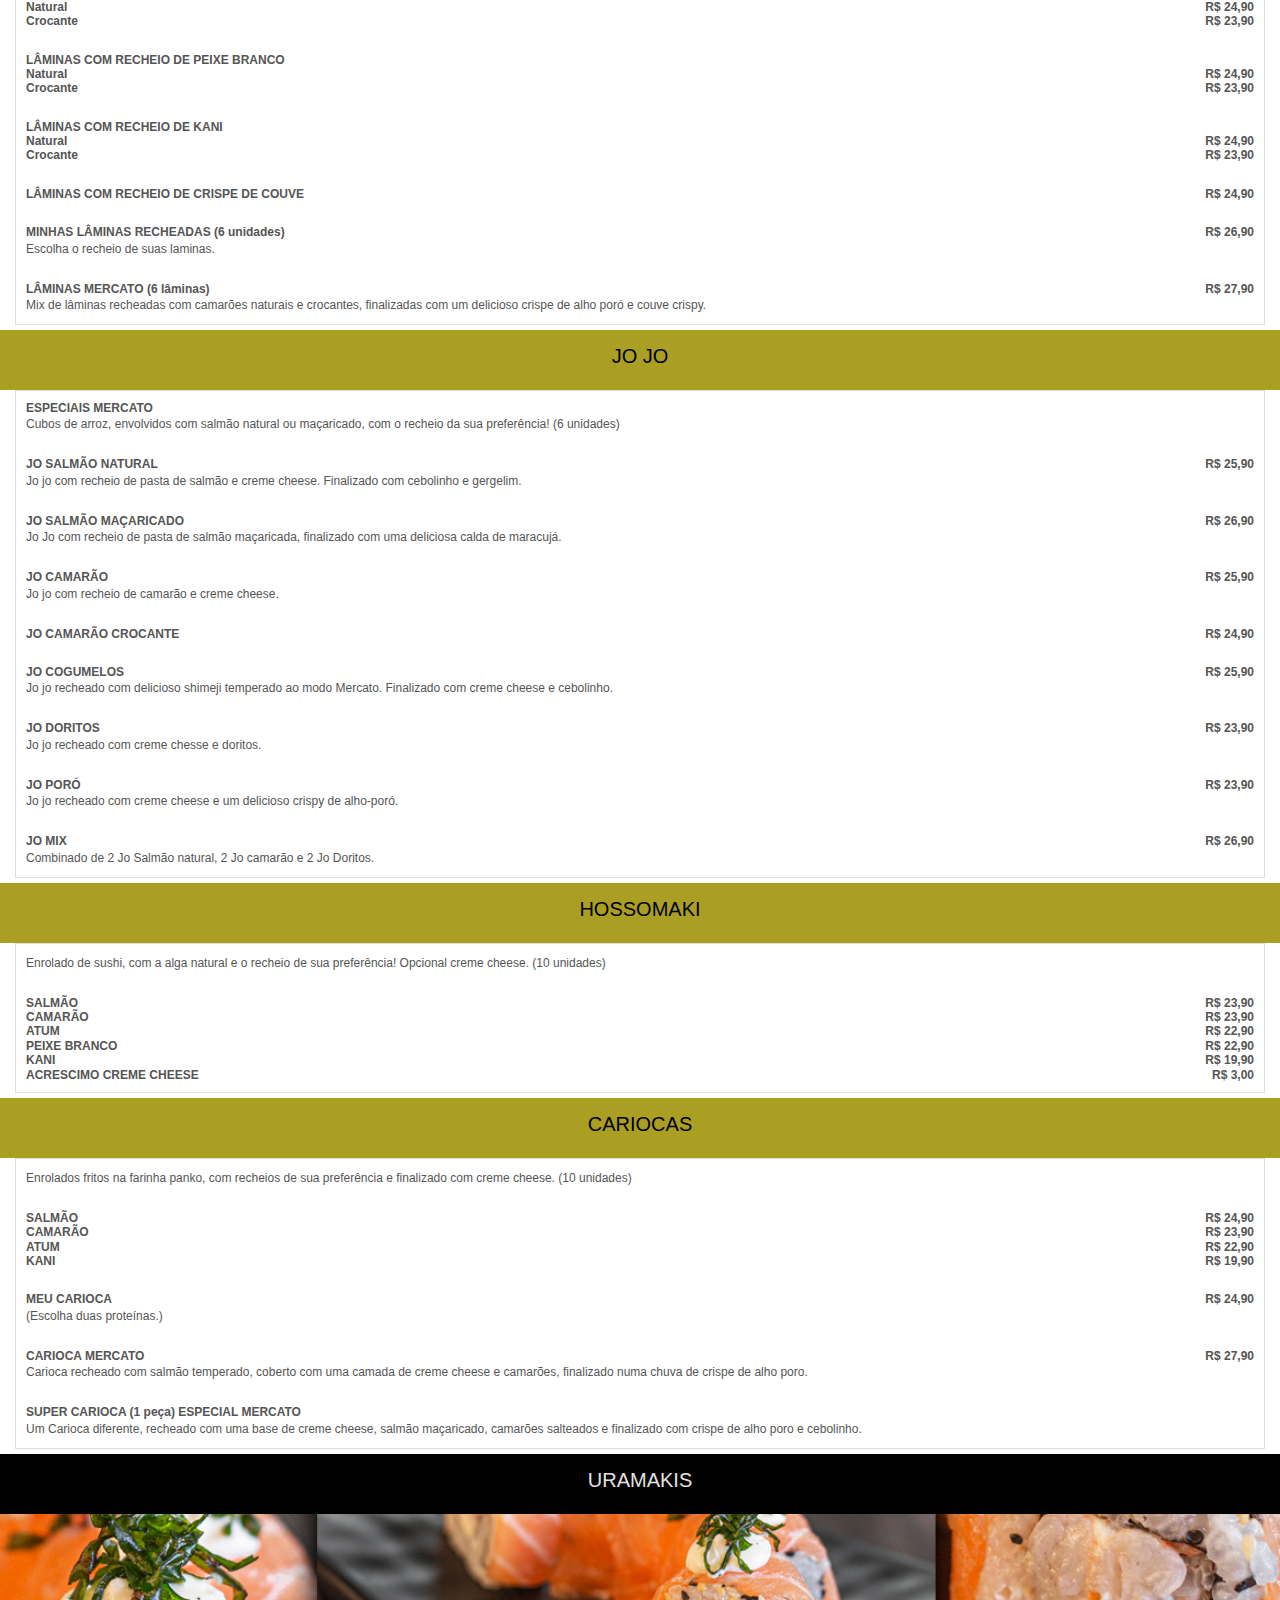
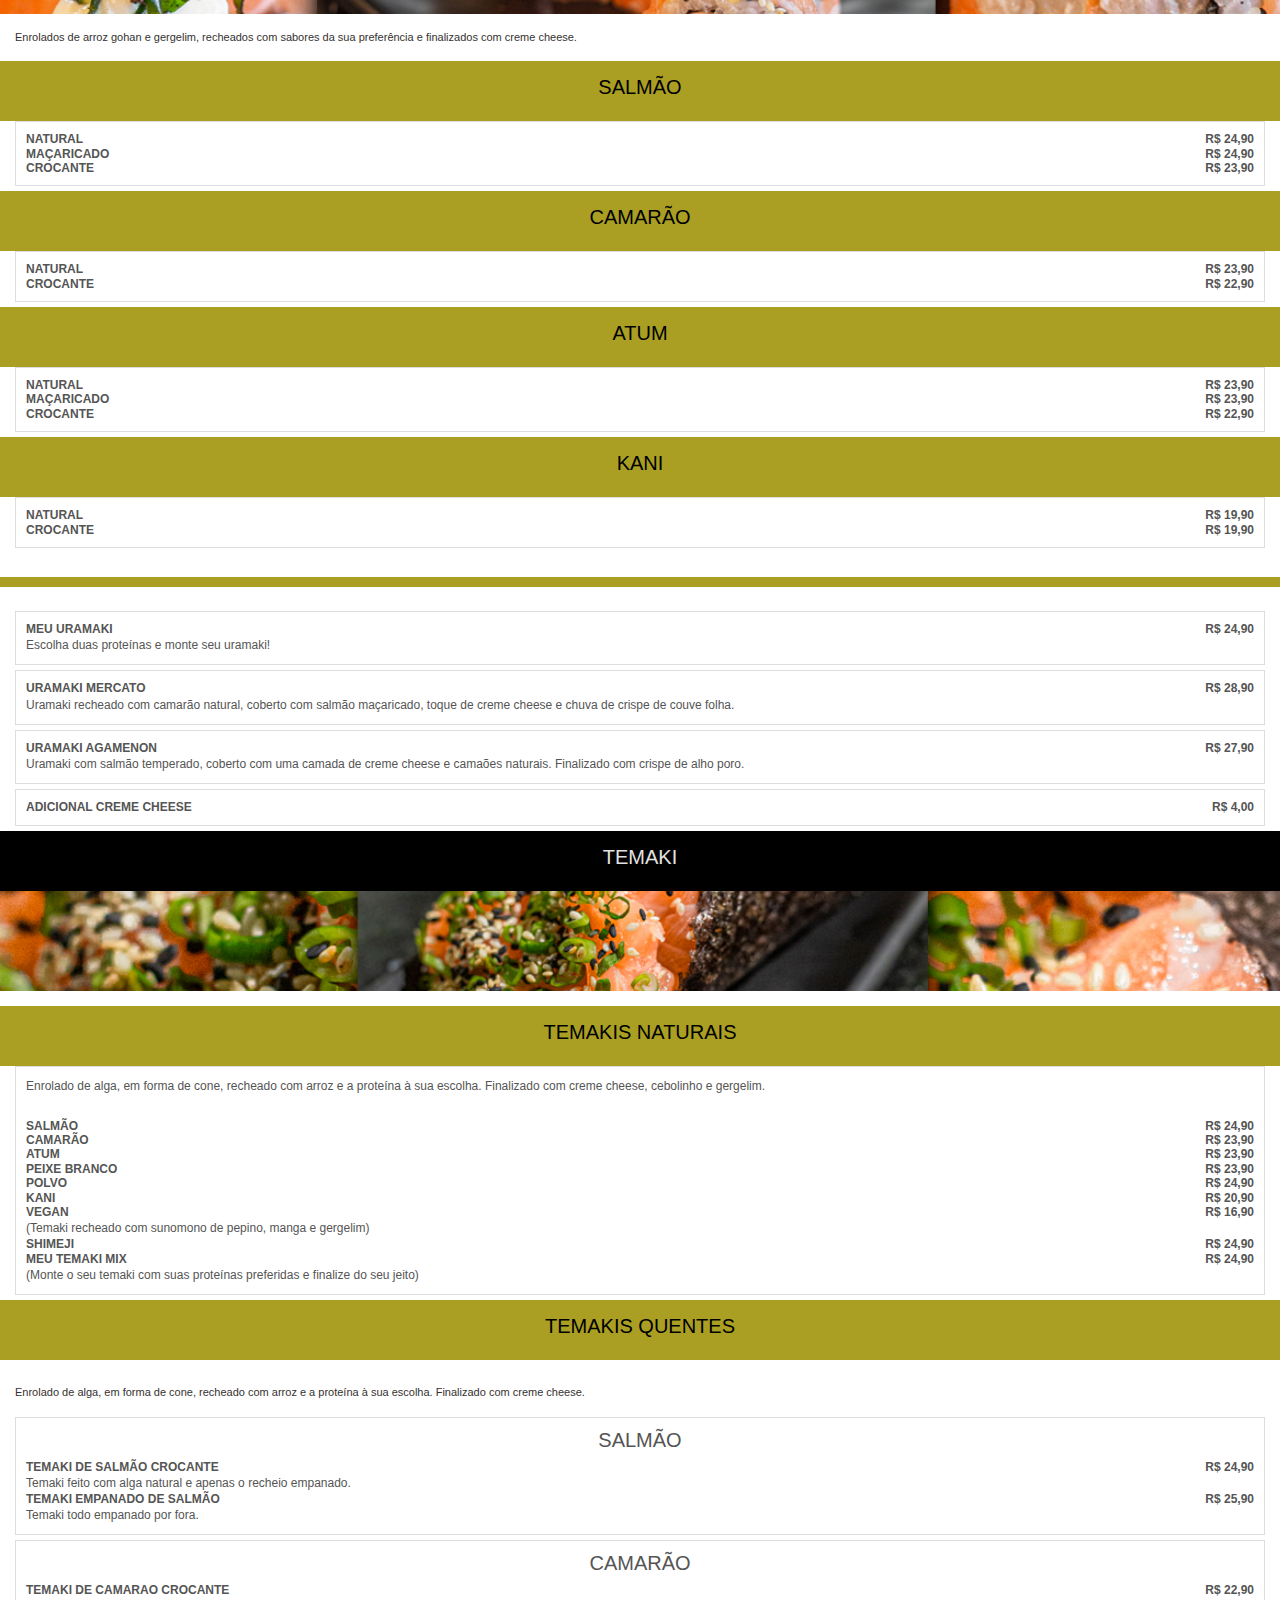
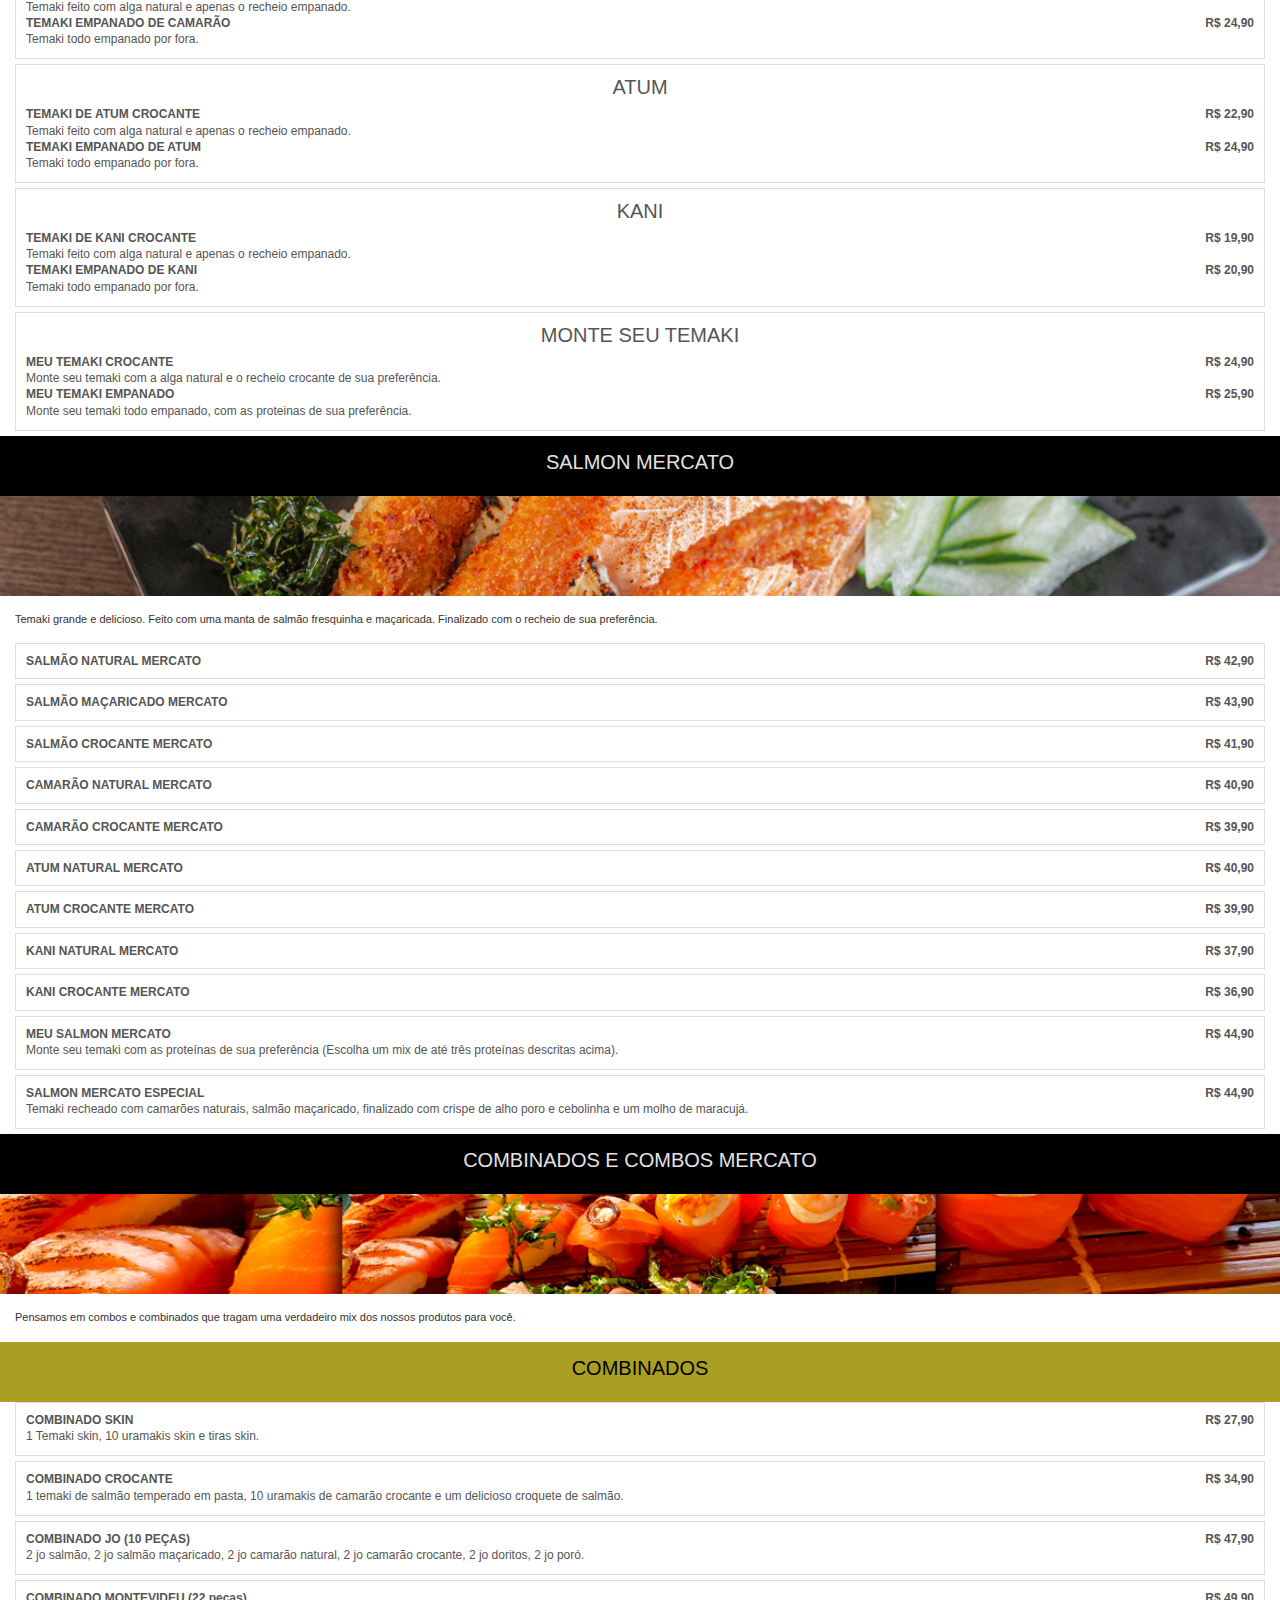
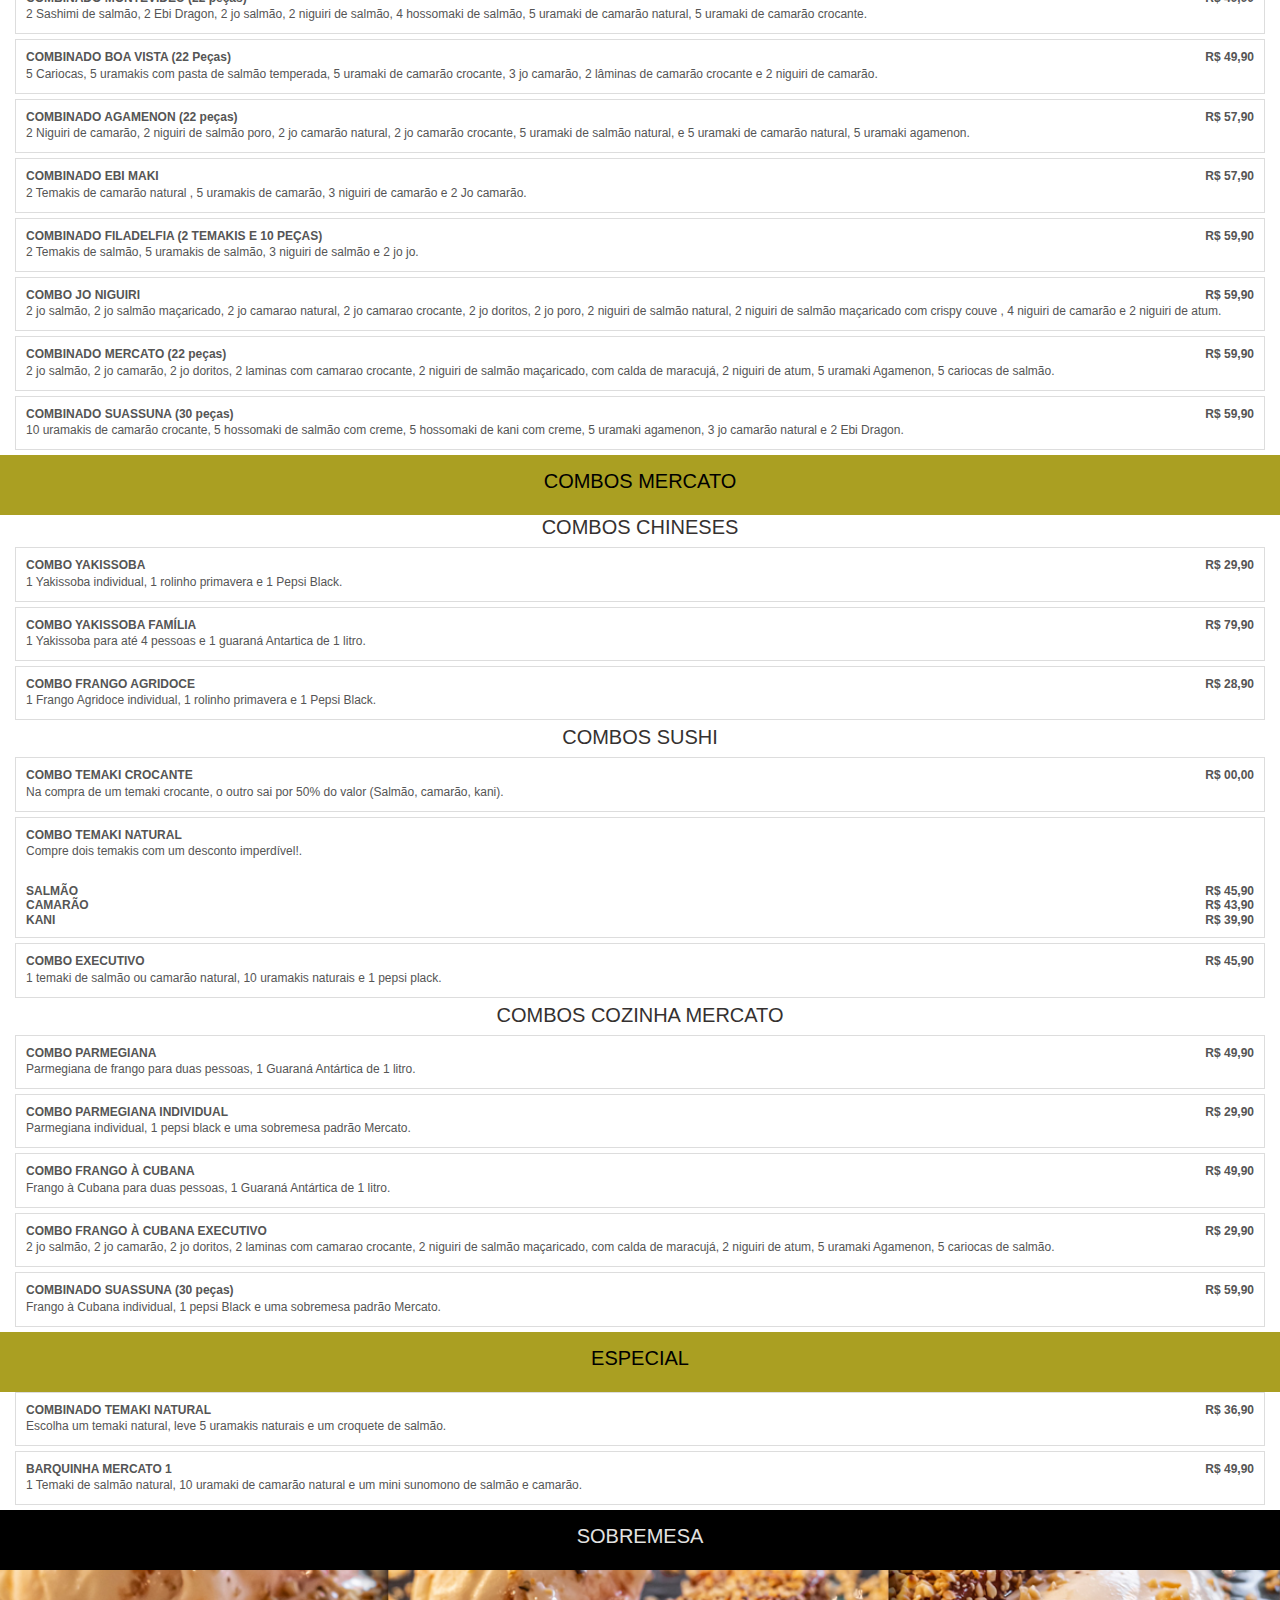
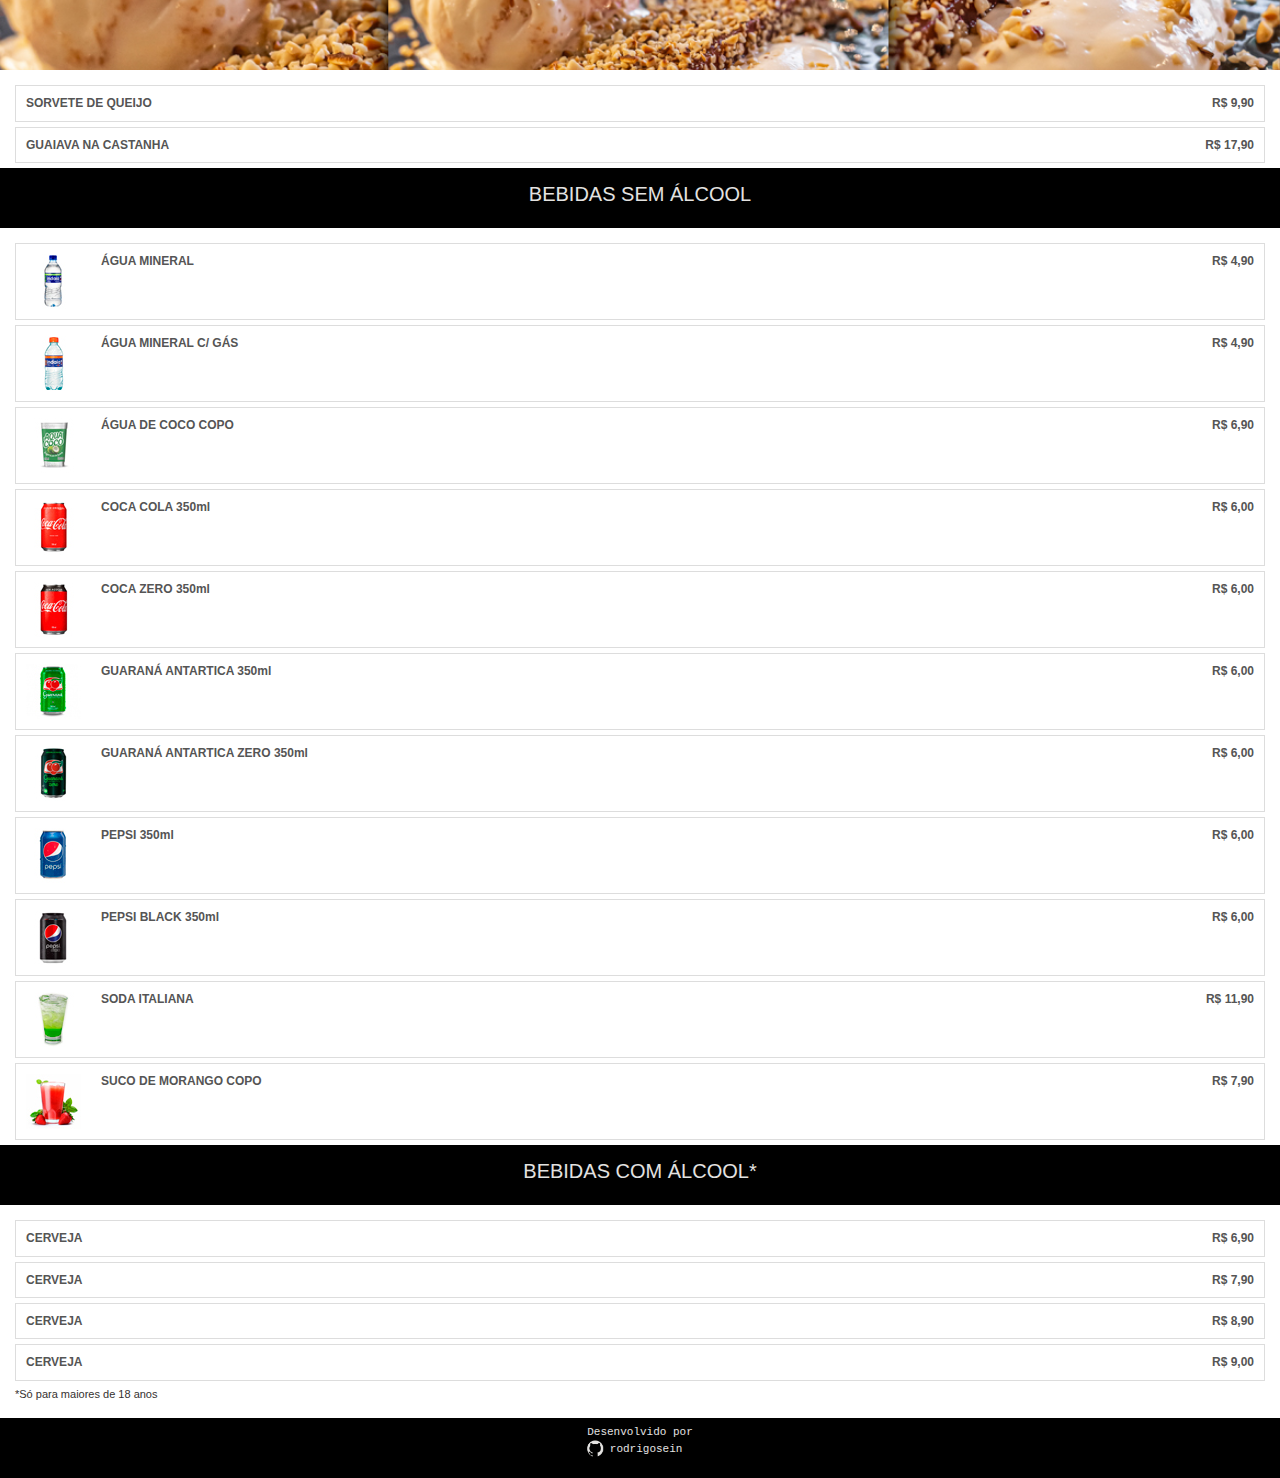
==== commit da4af68a: "Update cardapio.html" ====
--- a/cardapio.html
+++ b/cardapio.html
@@ -189,7 +189,7 @@
                                     <!-- <img src="caminho/para/entrada1.jpg" alt="Entrada 1"> -->
                                      <div>
                                          <h1><b>ESCALOPE AO MOLHO MADEIRA<span class="price">R$ 28,90</b></span></h1>
-                                         <p>Escalope grelado e regado ao molho de madeira artesanal. Acompanhado de arroz e batatas fritas.</p>
+                                         <p>Escalope grelhado e regado ao molho de madeira artesanal. Acompanhado de arroz e batatas fritas.</p>
                                      </div>
                                  </div>
 
@@ -457,6 +457,45 @@
                          <p>Frango temperado e empanado, envolvido no nosso molho artesanal agridoce, acompanhado de arroz oriental e batatas sequinhas e crocantes.</p>
                      </div>               
                  </div>
+
+                 <div class="row">                        
+                    <div id="prato1" class="col-5" style="background-image: url(./img/img-frango.jpg);">
+                </div>
+                 <div id="sub" class="col" style="background-color: #aa9f22;">
+                    <div id="sub2">
+                        <h5>CARNE</h5>
+                    </div>
+                </div>
+            </div>
+                               
+            <div class="menu-item">
+                <!-- <img src="caminho/para/entrada1.jpg" alt="Entrada 1"> -->
+                 <div>
+                     <h1><b>CARNE ACEBOLADA<span class="price">R$ 25,90</b></span></h1>
+                     <p>Carne temperada ao molho oriental, refogada com cebolas, acompanhada de arroz oriental e batatas fritas.</p>
+                 </div>               
+             </div>
+             <div class="menu-item">
+                <!-- <img src="caminho/para/entrada1.jpg" alt="Entrada 1"> -->
+                 <div>
+                     <h1><b>CARNE COM LEGUMES<span class="price">R$ 25,90</b></span></h1>
+                     <p>Carne temperada ao molho oriental, refogada com cenoura, pimentão e amendoim. Acompanha arroz oriental e batatas fritas.</p>
+                 </div>               
+             </div>
+             <div class="menu-item">
+                <!-- <img src="caminho/para/entrada1.jpg" alt="Entrada 1"> -->
+                 <div>
+                     <h1><b>CARNE MISTA<span class="price">R$ 24,90</b></span></h1>
+                     <p>Combinação de Carne e frango, temperados em molho oriental, refogados com cenoura, pimentão, acelga e repolho. Acompanha arroz oriental e batatas fritas.</p>
+                 </div>               
+             </div>
+             <div class="menu-item">
+                <!-- <img src="caminho/para/entrada1.jpg" alt="Entrada 1"> -->
+                 <div>
+                     <h1><b>CARNE MISTA MERCATO<span class="price">R$ 29,90</b></span></h1>
+                     <p>Combinação perfeita de Carne , frango e camarão, temperados em molho oriental, refogados com cenoura, pimentão, acelga e repolho. Acompanha arroz oriental e batatas fritas.</p>
+                 </div>               
+             </div>
 
                  <div class="row">                        
                     <div id="prato1" class="col-5" style="background-image: url(img/cardapio/prato1.jpg);">
@@ -660,7 +699,7 @@
                                            <p>Nosso ceviche é feito com um molho especial da casa, harmonizando uma experiência incrivel de sabores. Escolha o seu!</p>
                                        </div>
                                    </div>
-                                  
+
                                      <div class="menu-item">
                                         <!-- <img src="caminho/para/entrada1.jpg" alt="Entrada 1"> -->
                                          <div>
@@ -725,7 +764,7 @@
                                          <h1><b>ATUM<span class="price">R$ 15,90</b></span></h1>
                                          <h1><b>PEIXE BRANCO<span class="price">R$ 15,90</b></span></h1>
                                          <h1><b>SASHIMI MERCATO (6 unidades)<span class="price">R$ 24,90</b></span></h1>
-                                         <p>2 lâminas de salmão, 2 laminas de atum e 2 laminas de peixe branco.</p>
+                                         <p>2 laminas de salmão, 2 laminas de atum e 2 laminas de peixe branco.</p>
                                      </div>               
                                  </div>
 
@@ -739,7 +778,7 @@
                                <div class="menu-item">
                                 <!-- <img src="caminho/para/entrada1.jpg" alt="Entrada 1"> -->
                                  <div>
-                                     <p>Lâminas de peixes naturais por cima do nosso arroz gohan (Duplas) </p>
+                                     <p>Laminas de peixes naturais por cima do nosso arroz gohan (Duplas) </p>
 <br>
                                      <h1><b>SALMÃO<span class="price">R$ 9,90</b></span></h1>
                                      <h1><b>ATUM<span class="price">R$ 7,90</b></span></h1>
@@ -750,8 +789,8 @@
                                  </div>               
                              </div>
 
-                             <div class="row"> 
-                                 <div id="prato1" class="col-5" style="background-image: url(./img/img-lamina.jpg);">
+                             <div class="row">
+                                <div id="prato1" class="col-5" style="background-image: url(./img/img-lamina.jpg);">
                                 </div>
                                 <div id="sub" class="col" style="background-color: #aa9f22;">
                                    <div id="sub2">
@@ -858,9 +897,9 @@
                          <h1><b>CAMARÃO<span class="price">R$ 23,90</b></span></h1>
                          <h1><b>ATUM<span class="price">R$ 22,90</b></span></h1>
                          <h1><b>KANI<span class="price">R$ 19,90</b></span></h1>
-                         <br><h1><b>MEU CARIOCA<span class="price">R$ 27,90</b></span></h1>
+                         <br><h1><b>MEU CARIOCA<span class="price">R$ 24,90</b></span></h1>
                          <p>(Escolha duas proteínas.)</p>
-                         <br><h1><b>CARIOCA MERCATO<span class="price"></b></span></h1>
+                         <br><h1><b>CARIOCA MERCATO<span class="price">R$ 27,90</b></span></h1>
                          <p>Carioca recheado com salmão temperado, coberto com uma camada de creme cheese e camarões, finalizado numa chuva de crispe de alho poro.</p>
                          <br><h1><b>SUPER CARIOCA (1 peça) ESPECIAL MERCATO<span class="price"></b></span></h1>
                          <p>Um Carioca diferente, recheado com uma base de creme cheese, salmão maçaricado, camarões salteados e finalizado com crispe de alho poro e cebolinho.</p>
@@ -1037,7 +1076,7 @@
                                                              <h1><b>VEGAN<span class="price">R$ 16,90</b></span></h1>
                                                              <p>(Temaki recheado com sunomono de pepino, manga e gergelim)</p>
                                                              <h1><b>SHIMEJI<span class="price">R$ 24,90</b></span></h1>
-                                                             <h1><b>MEU TEMAKI MIX<span class="price">R$ 16,90</b></span></h1>
+                                                             <h1><b>MEU TEMAKI MIX<span class="price">R$ 24,90</b></span></h1>
                                                              <p>(Monte o seu temaki com suas proteínas preferidas e finalize do seu jeito)</p>
                                                         </div>               
                                                  </div>
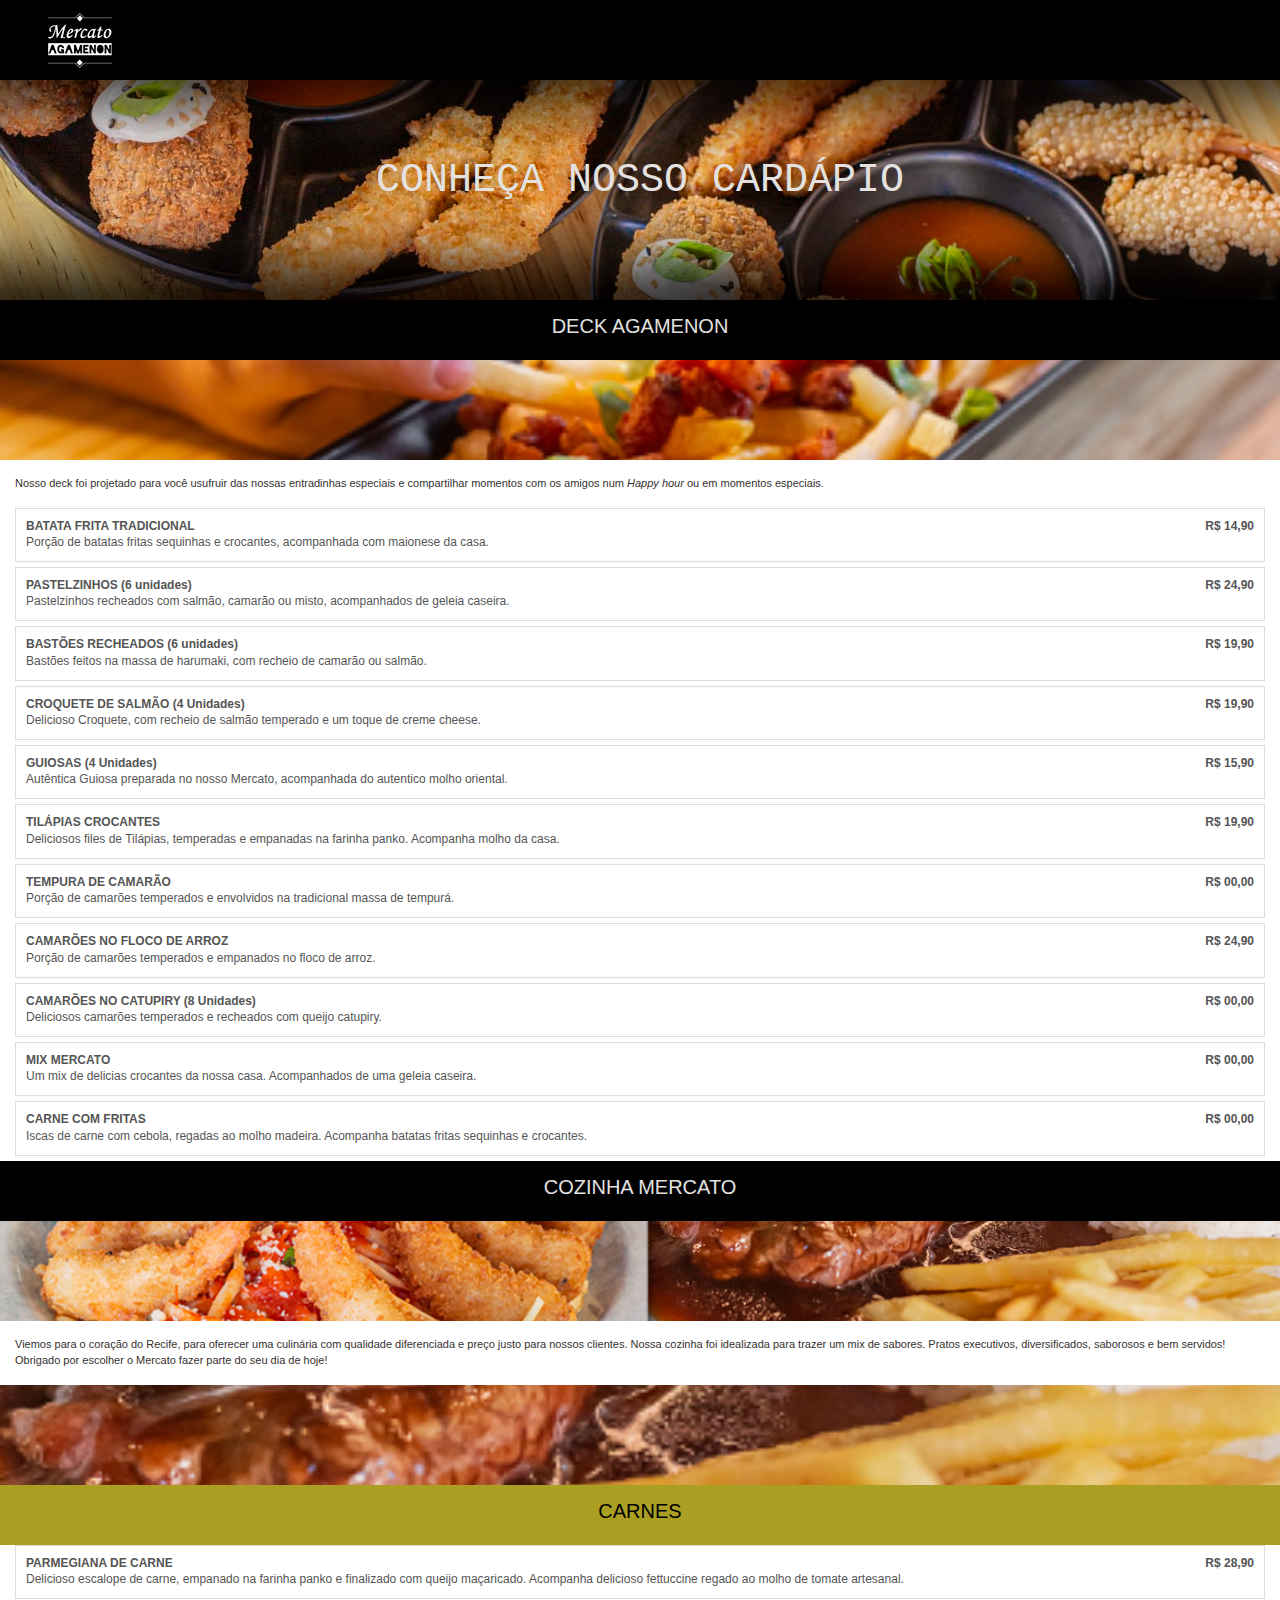
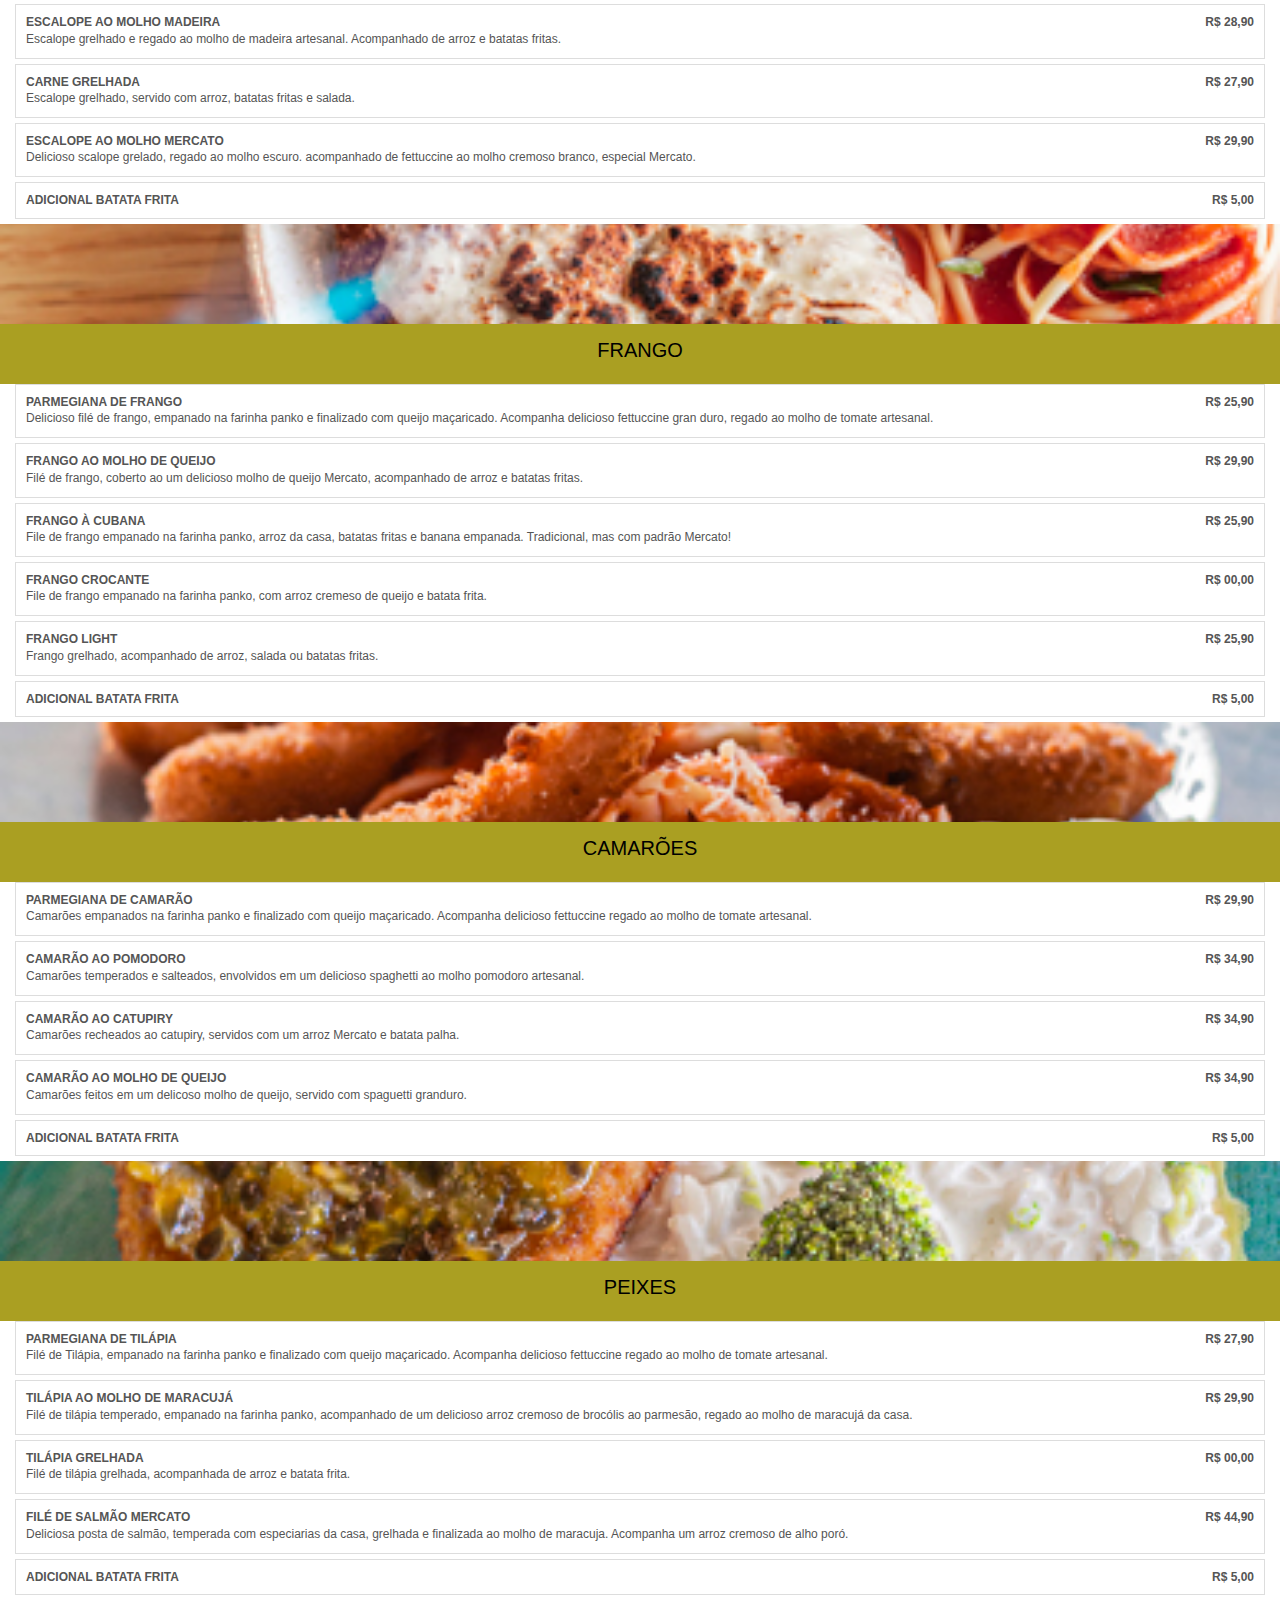
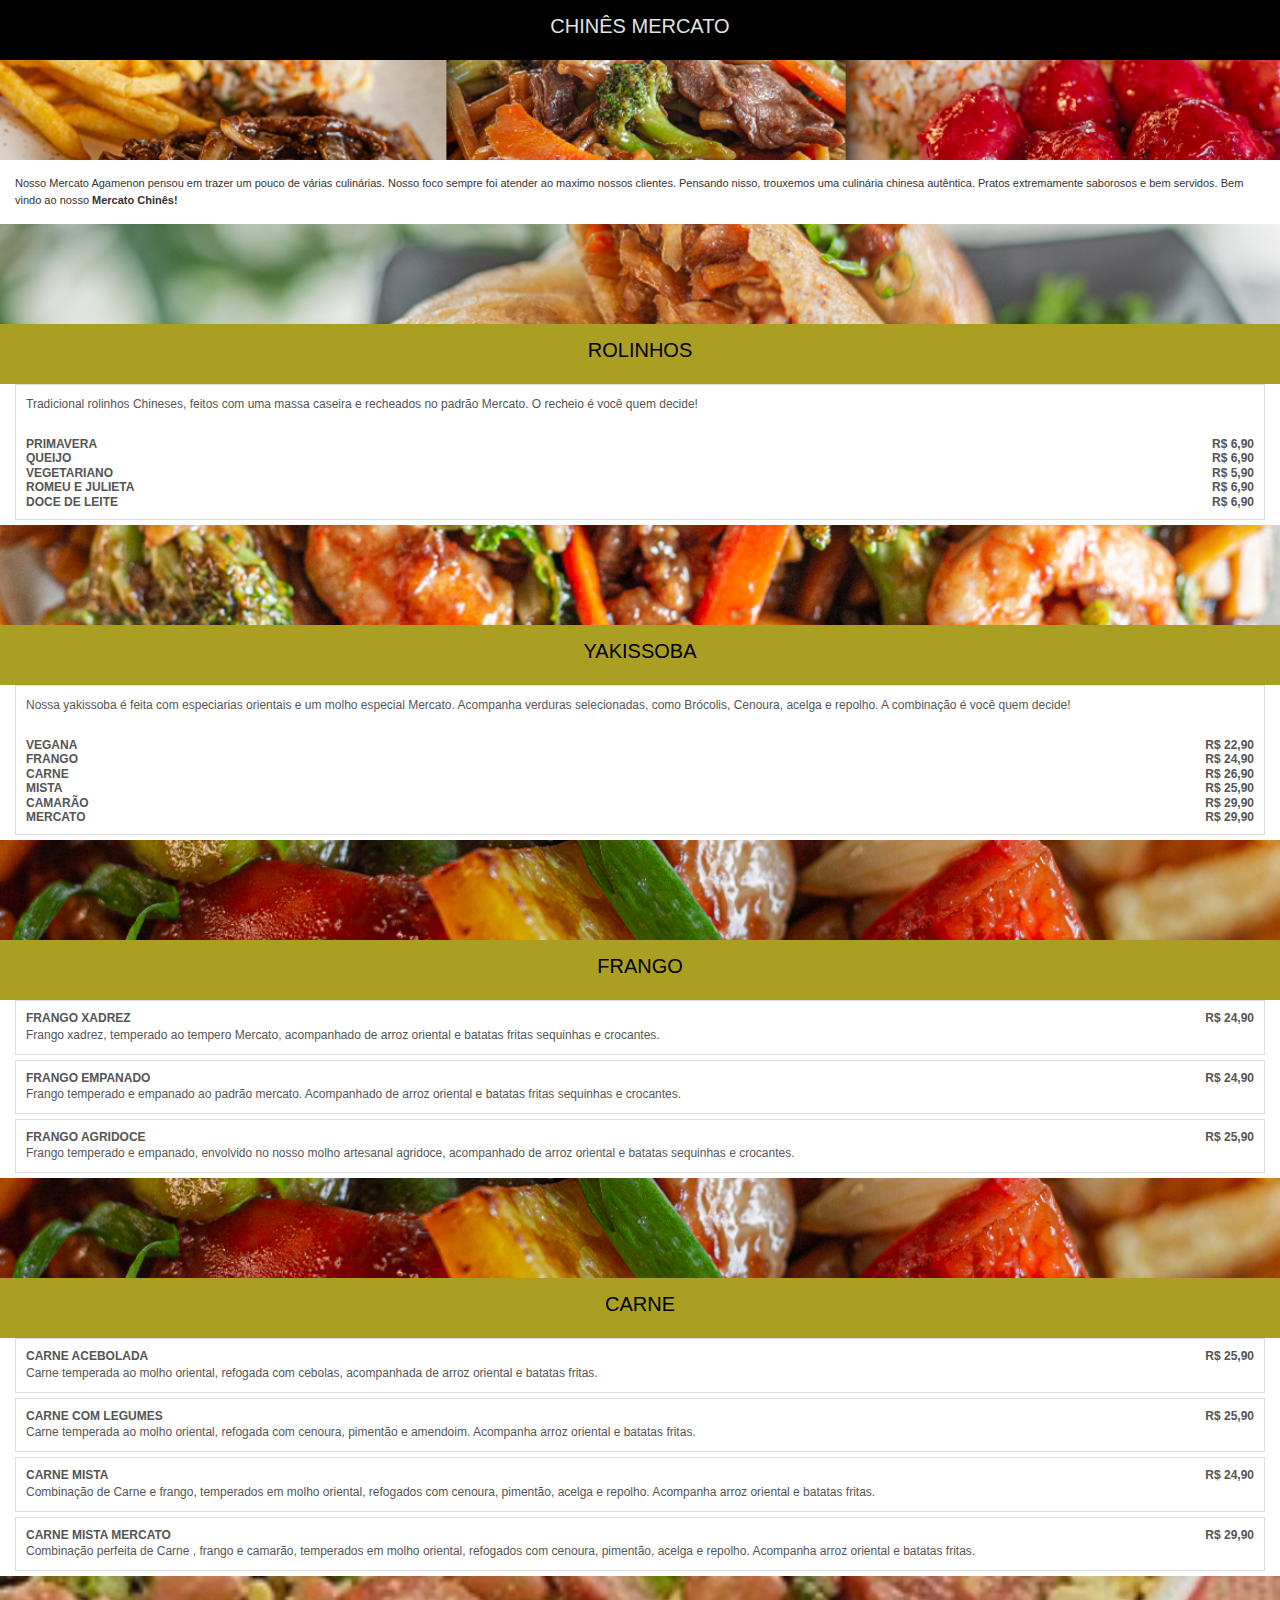
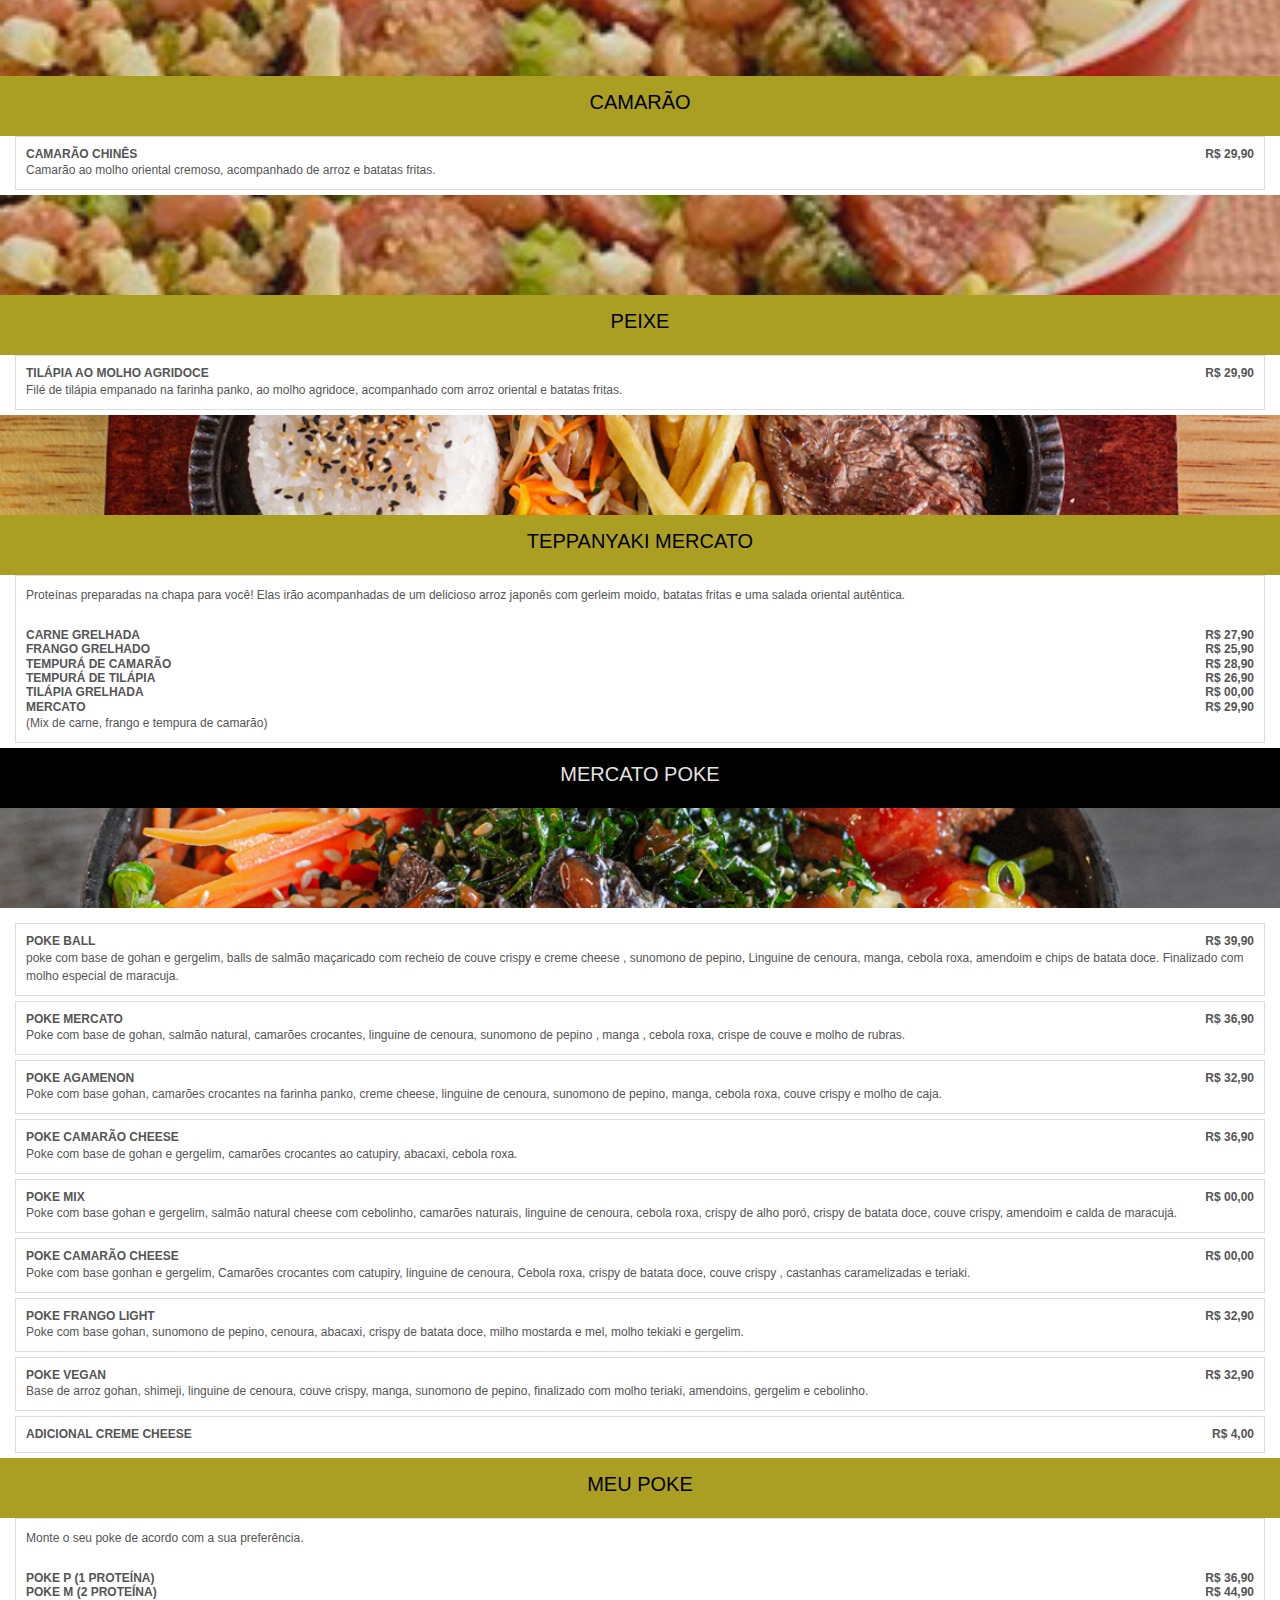
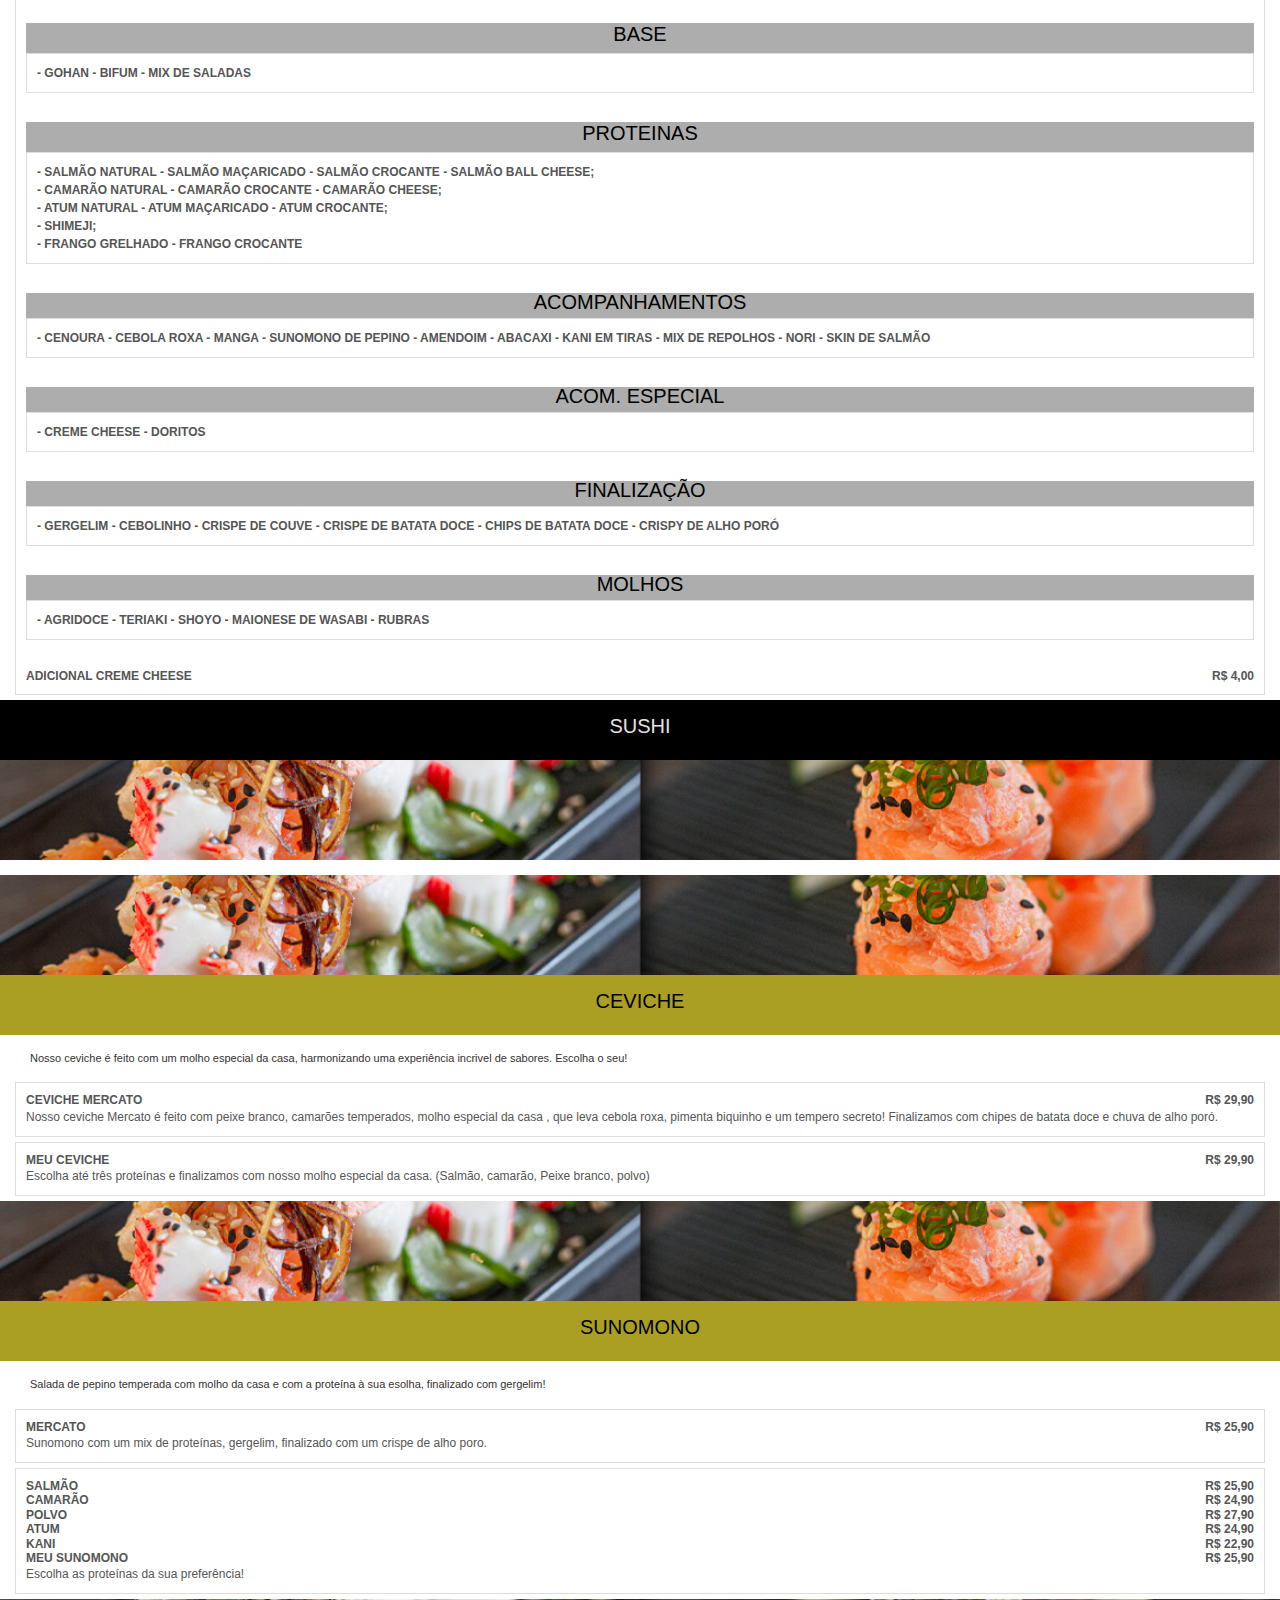
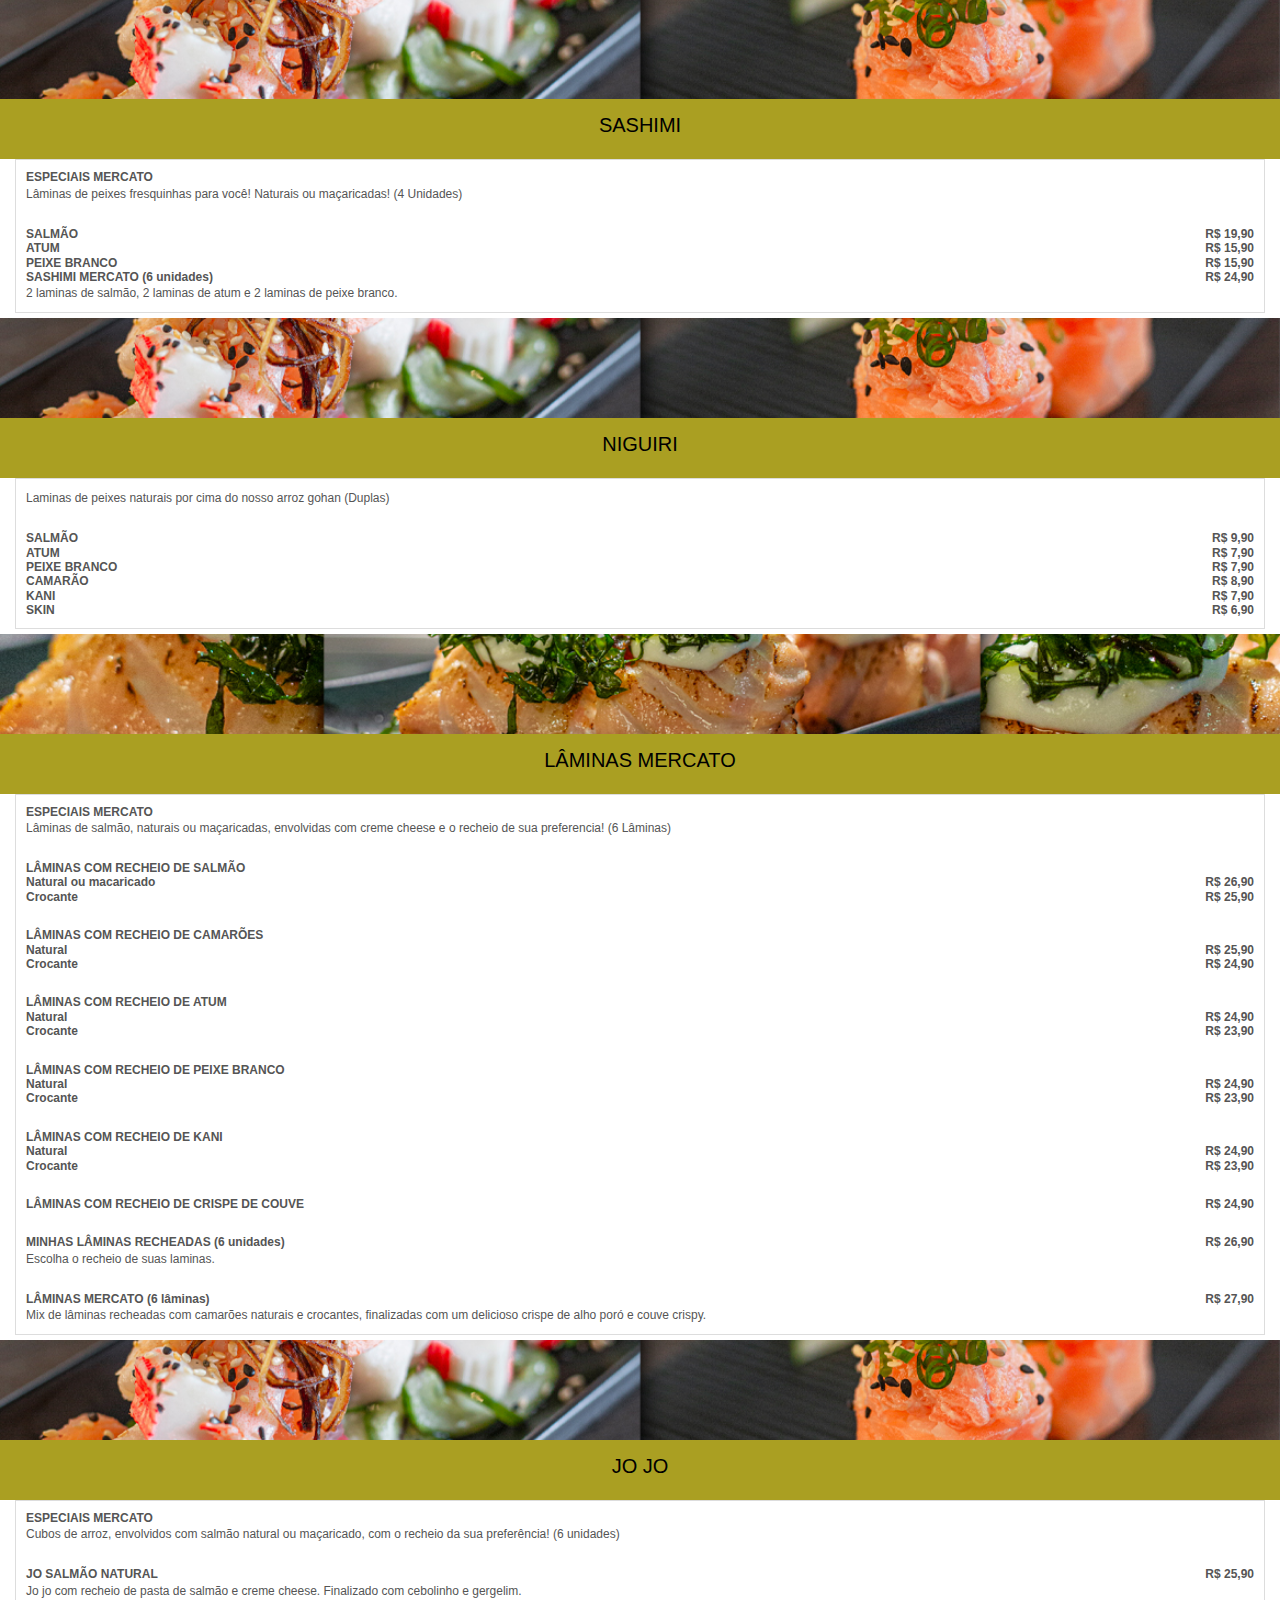
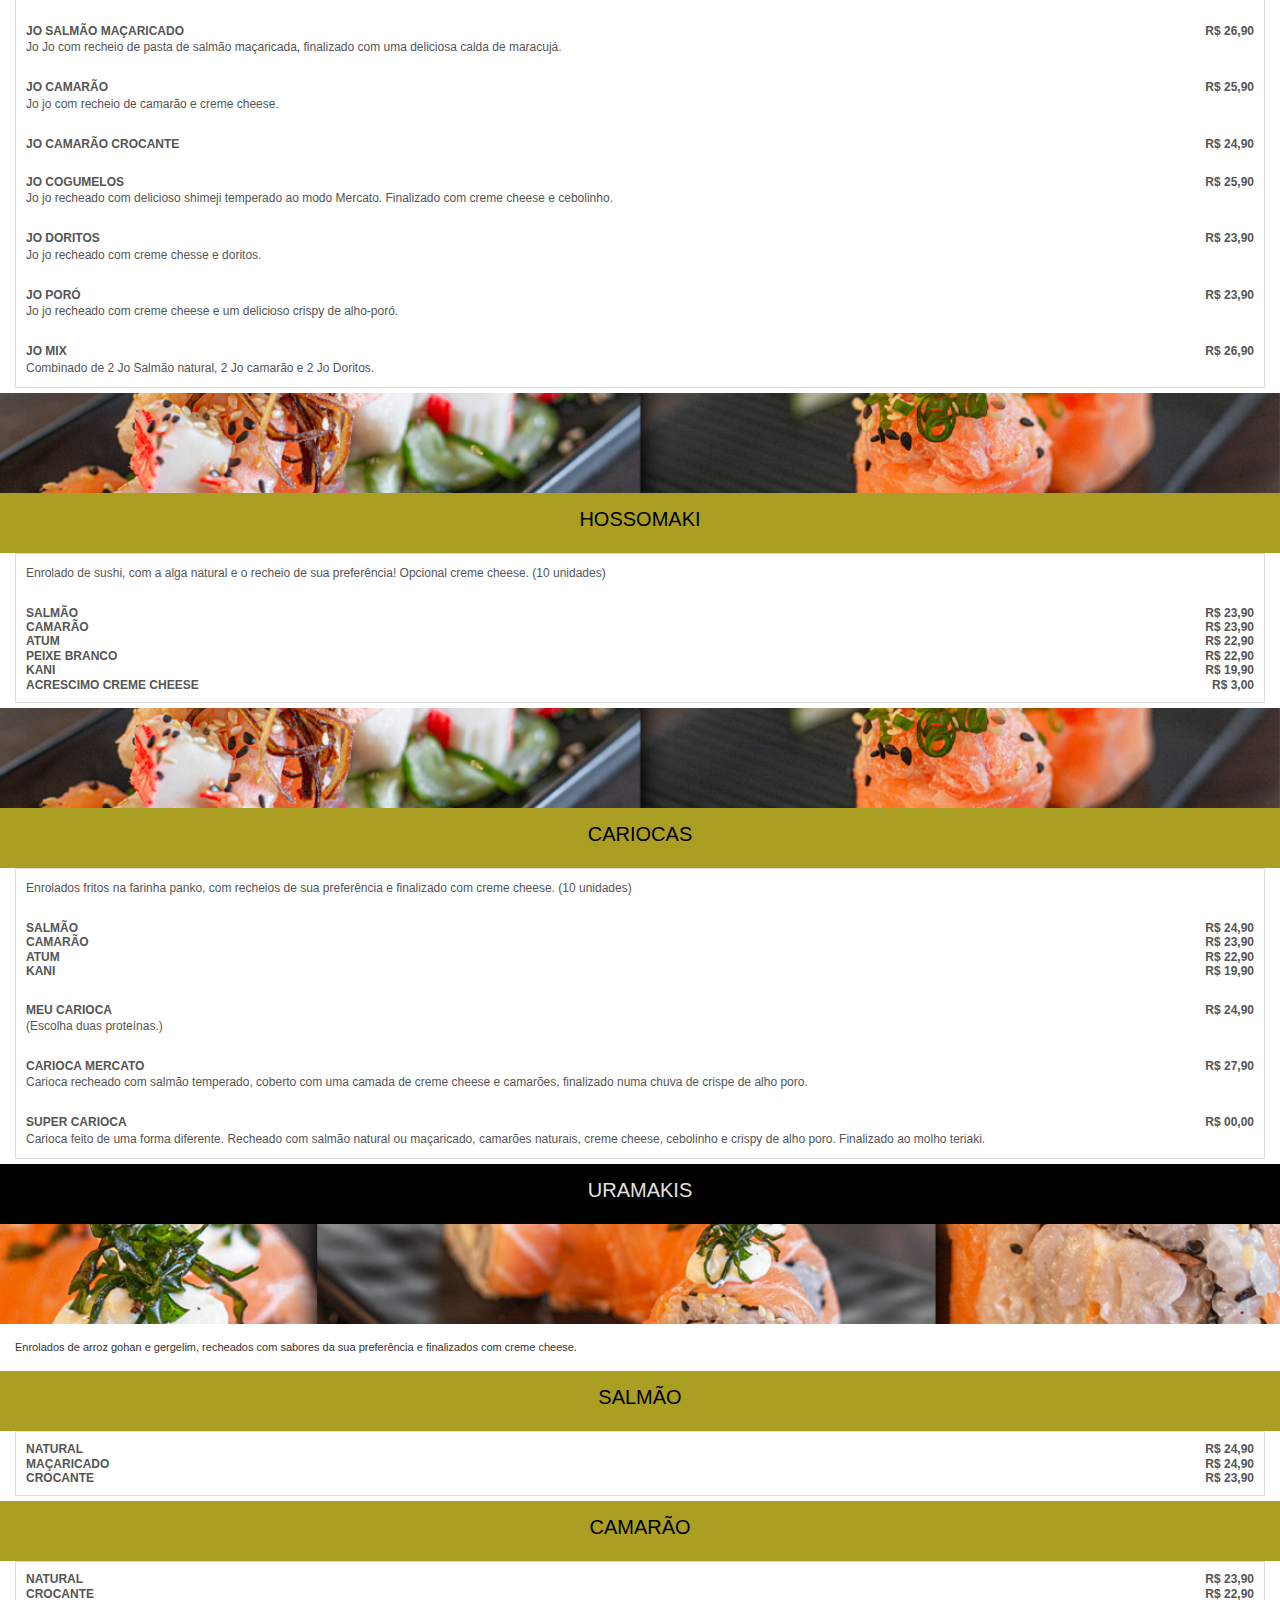
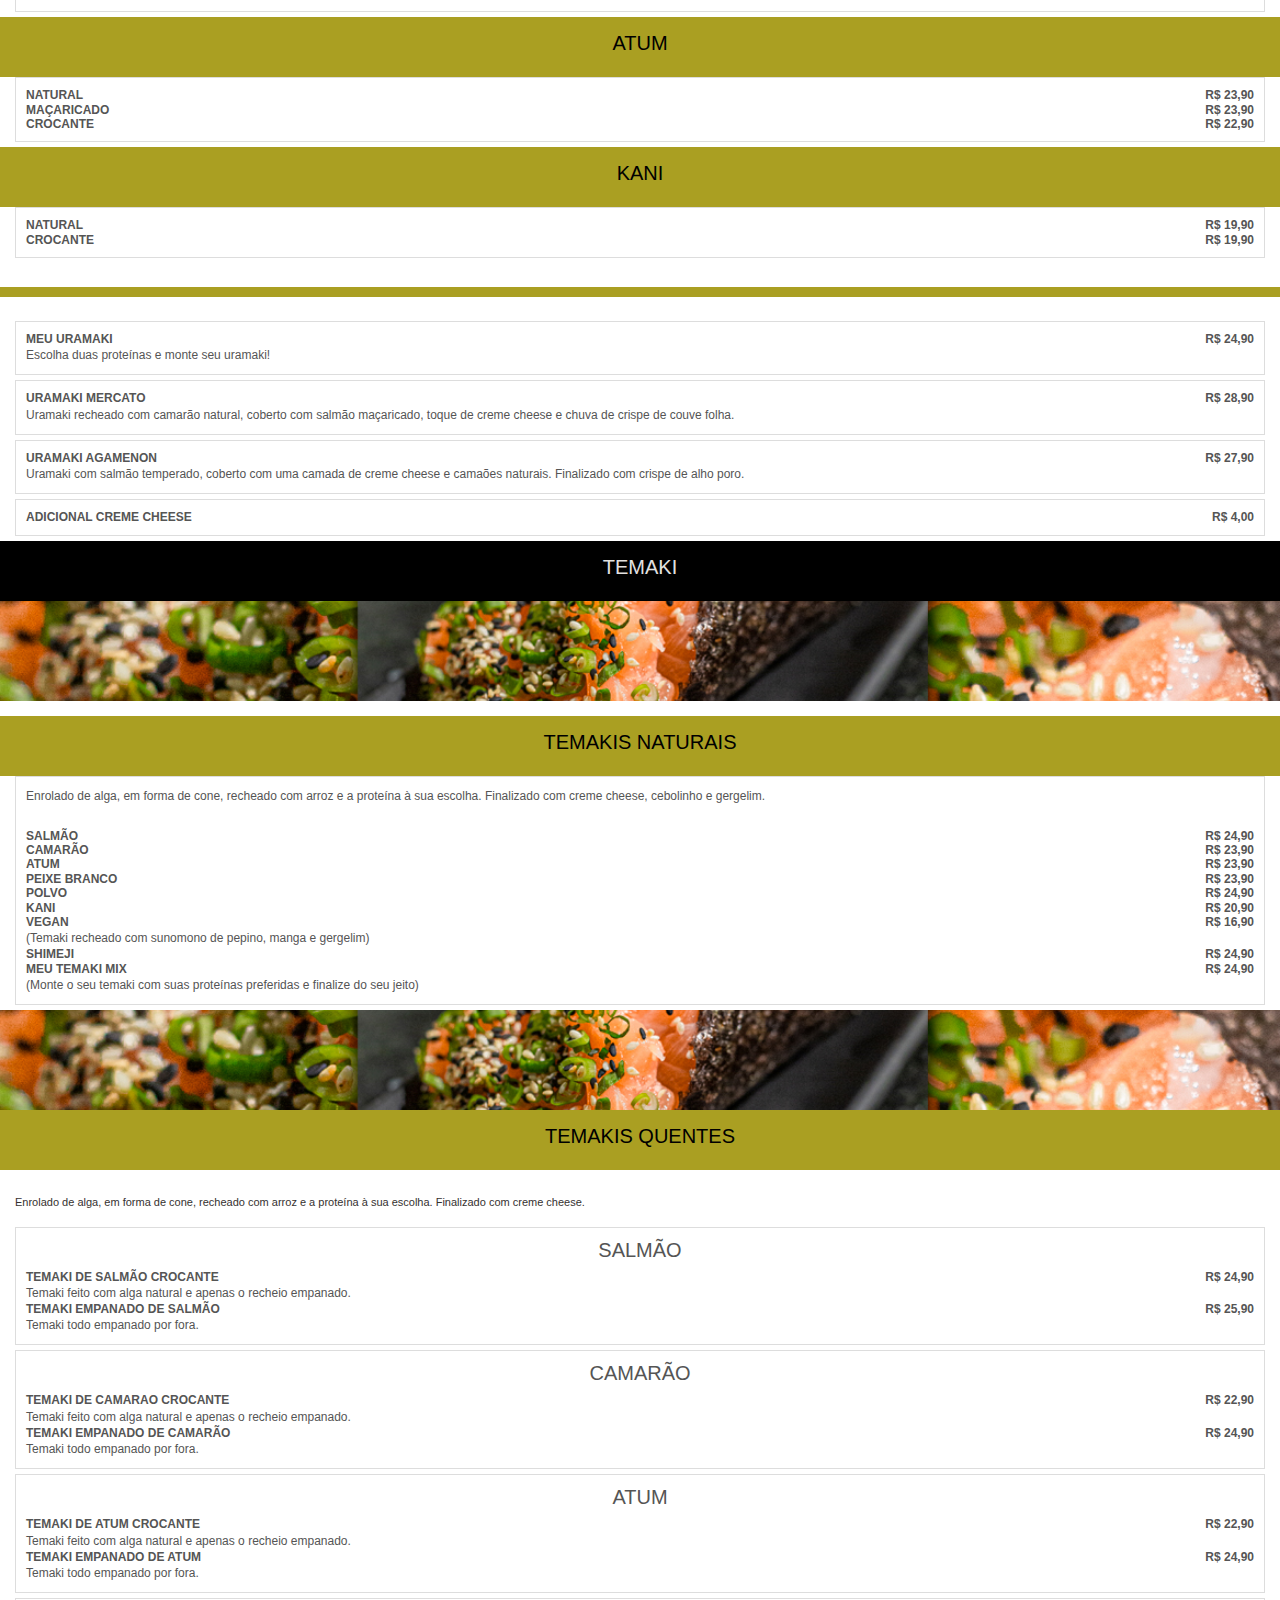
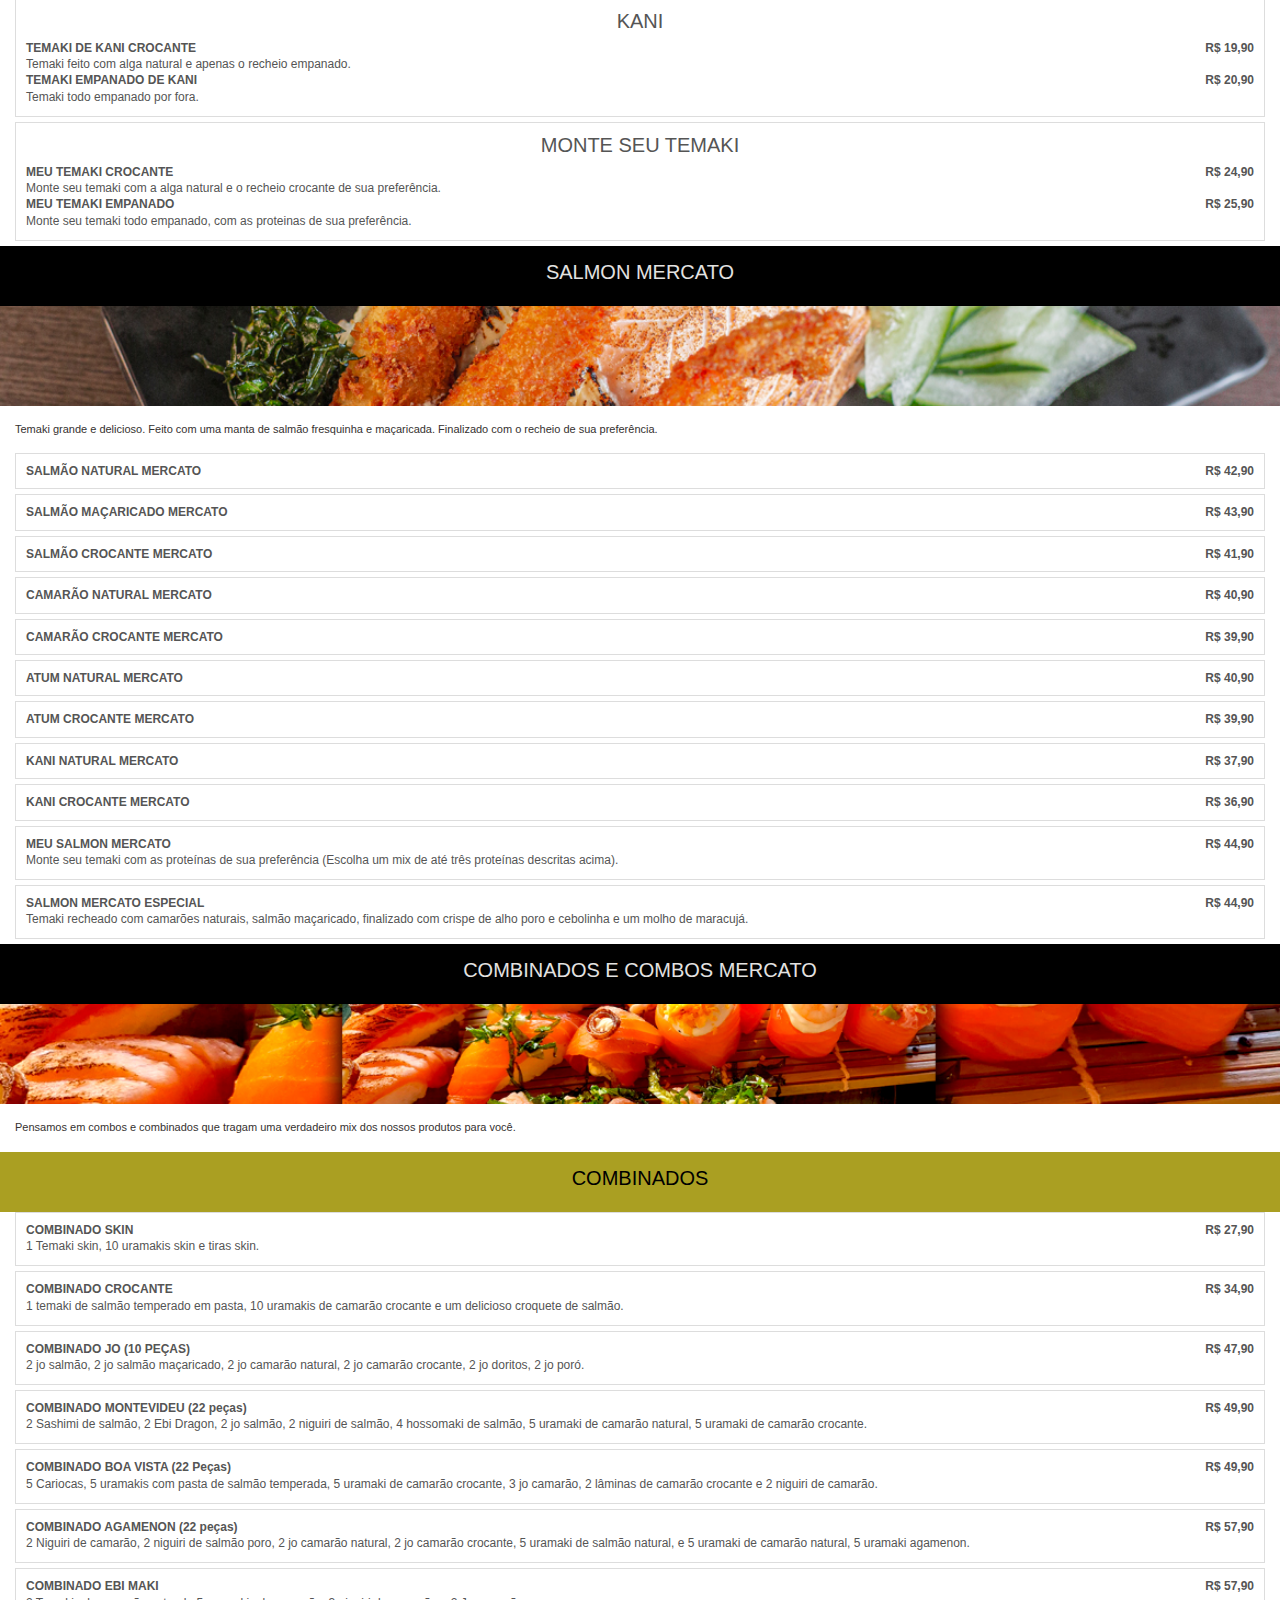
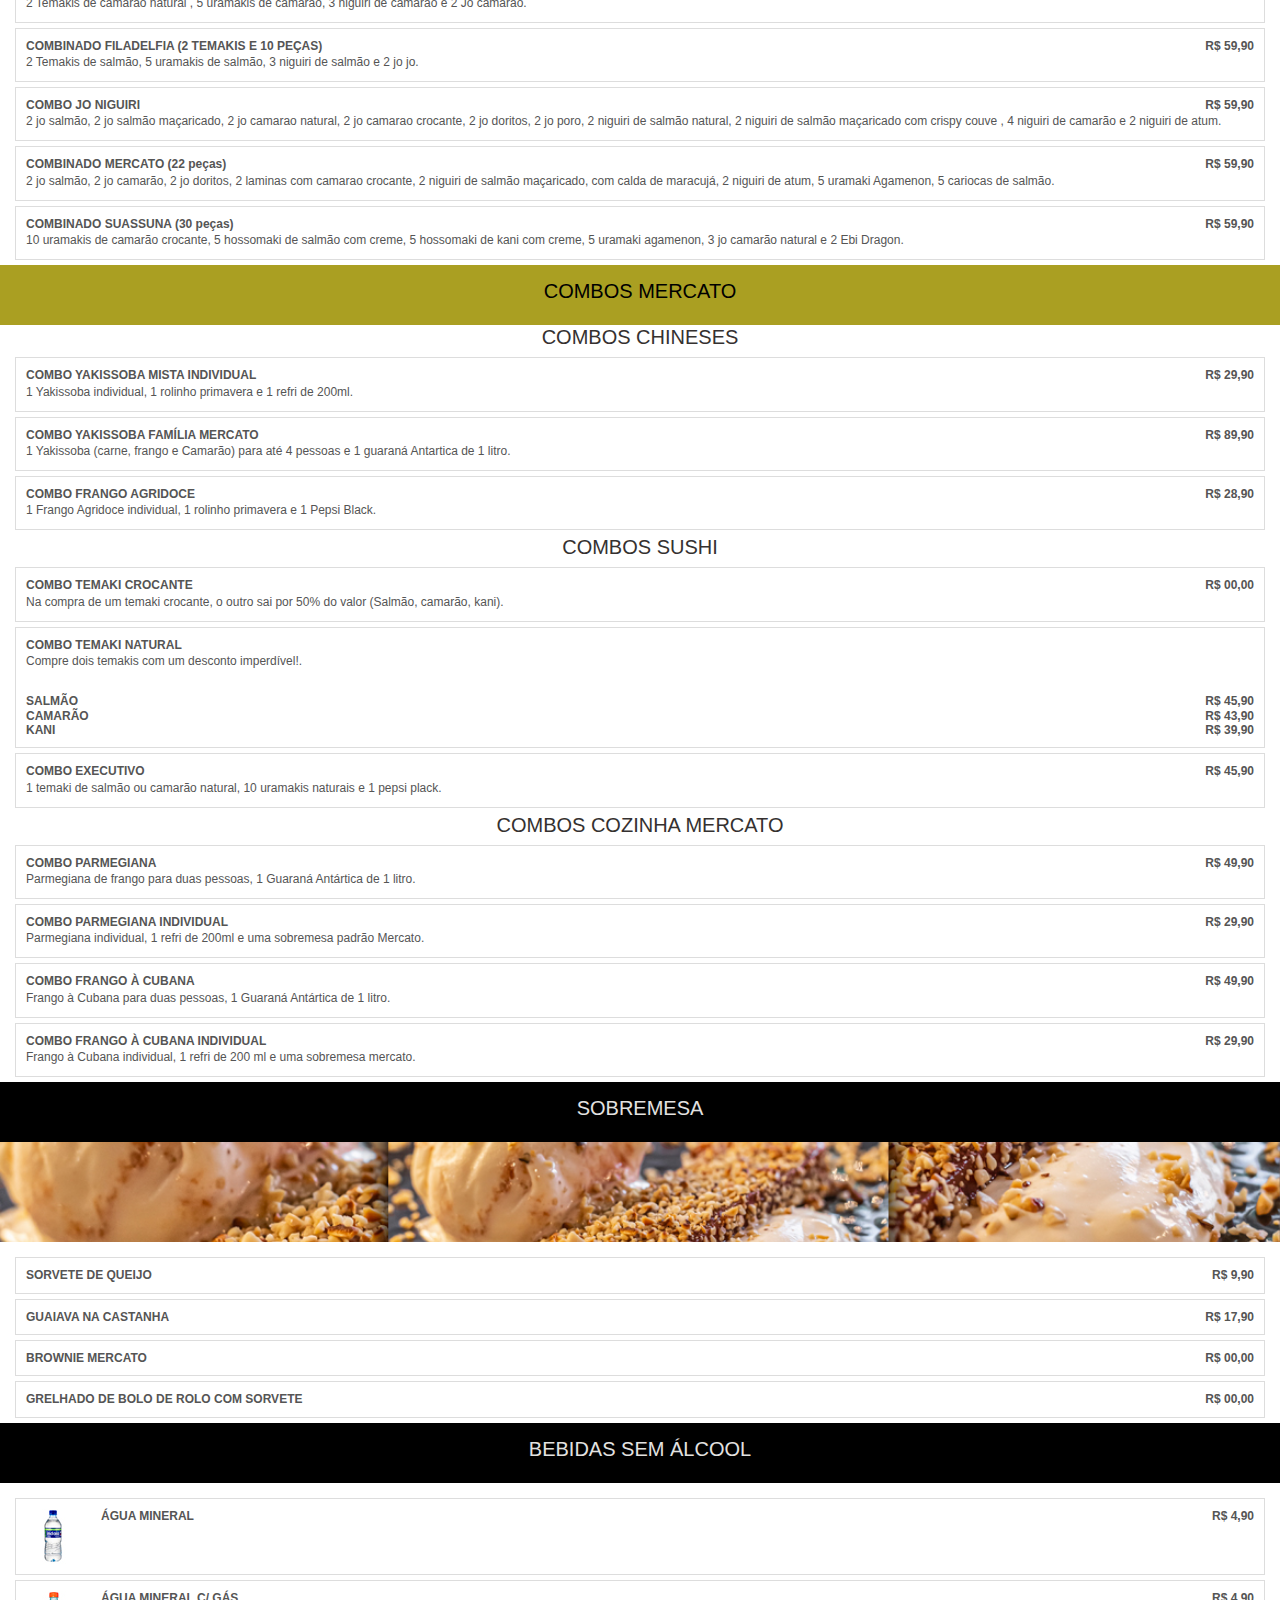
==== commit b18c4865: "Update cardapio.html" ====
--- a/cardapio.html
+++ b/cardapio.html
@@ -181,7 +181,7 @@
                                     <!-- <img src="caminho/para/entrada1.jpg" alt="Entrada 1"> -->
                                      <div>
                                          <h1><b>PARMEGIANA DE CARNE<span class="price">R$ 28,90</b></span></h1>
-                                         <p>Delicioso escalope de carne, empanado na farinha panko e finalizado com queijo maçaricado. Acompanha delicioso spaghetti regado ao molho de tomate artesanal.</p>
+                                         <p>Delicioso escalope de carne, empanado na farinha panko e finalizado com queijo maçaricado. Acompanha delicioso  fettuccine regado ao molho de tomate artesanal.</p>
                                      </div>               
                                  </div>
 
@@ -205,7 +205,7 @@
                                     <!-- <img src="caminho/para/entrada1.jpg" alt="Entrada 1"> -->
                                      <div>
                                          <h1><b>ESCALOPE AO MOLHO MERCATO<span class="price">R$ 29,90</b></span></h1>
-                                         <p>Delicioso scalope grelado, regado ao molho escuro. acompanhado de spaghetti ao molho cremoso branco, especial Mercato.</p>
+                                         <p>Delicioso scalope grelado, regado ao molho escuro. acompanhado de  fettuccine ao molho cremoso branco, especial Mercato.</p>
                                      </div>
                                  </div>
 
@@ -230,7 +230,7 @@
                                 <!-- <img src="caminho/para/entrada1.jpg" alt="Entrada 1"> -->
                                  <div>
                                      <h1><b>PARMEGIANA DE FRANGO<span class="price">R$ 25,90</b></span></h1>
-                                     <p>Delicioso filé de frango, empanado na farinha panko e finalizado com queijo maçaricado. Acompanha delicioso spaghetti gran duro, regado ao molho de tomate artesanal.</p>
+                                     <p>Delicioso filé de frango, empanado na farinha panko e finalizado com queijo maçaricado. Acompanha delicioso  fettuccine gran duro, regado ao molho de tomate artesanal.</p>
                                  </div>               
                              </div>
 
@@ -247,6 +247,14 @@
                                  <div>
                                      <h1><b>FRANGO À CUBANA<span class="price">R$ 25,90</b></span></h1>
                                      <p>File de frango empanado na farinha panko, arroz da casa, batatas fritas e banana empanada. Tradicional, mas com padrão Mercato!</p>
+                                 </div>
+                             </div>
+
+                             <div class="menu-item">
+                                <!-- <img src="caminho/para/entrada1.jpg" alt="Entrada 1"> -->
+                                 <div>
+                                     <h1><b>FRANGO CROCANTE<span class="price">R$ 00,00</b></span></h1>
+                                     <p>File de frango empanado na farinha panko, com arroz cremeso de queijo e batata frita.</p>
                                  </div>
                              </div>
 
@@ -279,7 +287,7 @@
                             <!-- <img src="caminho/para/entrada1.jpg" alt="Entrada 1"> -->
                              <div>
                                  <h1><b>PARMEGIANA DE CAMARÃO<span class="price">R$ 29,90</b></span></h1>
-                                 <p>Camarões empanados na farinha panko e finalizado com queijo maçaricado. Acompanha delicioso spaghetti regado ao molho de tomate artesanal.</p>
+                                 <p>Camarões empanados na farinha panko e finalizado com queijo maçaricado. Acompanha delicioso fettuccine regado ao molho de tomate artesanal.</p>
                              </div>               
                          </div>
 
@@ -328,7 +336,7 @@
                         <!-- <img src="caminho/para/entrada1.jpg" alt="Entrada 1"> -->
                          <div>
                              <h1><b>PARMEGIANA DE TILÁPIA<span class="price">R$ 27,90</b></span></h1>
-                             <p>Filé de Tilápia, empanado na farinha panko e finalizado com queijo maçaricado. Acompanha delicioso spaghetti regado ao molho de tomate artesanal.</p>
+                             <p>Filé de Tilápia, empanado na farinha panko e finalizado com queijo maçaricado. Acompanha delicioso fettuccine regado ao molho de tomate artesanal.</p>
                          </div>               
                      </div>
 
@@ -337,6 +345,14 @@
                          <div>
                              <h1><b>TILÁPIA AO MOLHO DE MARACUJÁ<span class="price">R$ 29,90</b></span></h1>
                              <p>Filé de tilápia temperado, empanado na farinha panko, acompanhado de um delicioso arroz cremoso de brocólis ao parmesão, regado ao molho de maracujá da casa.</p>
+                         </div>
+                     </div>
+
+                     <div class="menu-item">
+                        <!-- <img src="caminho/para/entrada1.jpg" alt="Entrada 1"> -->
+                         <div>
+                             <h1><b>TILÁPIA GRELHADA<span class="price">R$ 00,00</b></span></h1>
+                             <p>Filé de tilápia grelhada, acompanhada de arroz e batata frita.</p>
                          </div>
                      </div>
 
@@ -552,6 +568,7 @@
              <h1><b>FRANGO GRELHADO<span class="price">R$ 25,90</b></span></h1>
              <h1><b>TEMPURÁ DE CAMARÃO<span class="price">R$ 28,90</b></span></h1>
              <h1><b>TEMPURÁ DE TILÁPIA<span class="price">R$ 26,90</b></span></h1>
+             <h1><b>TILÁPIA GRELHADA<span class="price">R$ 00,00</b></span></h1>
              <h1><b>MERCATO<span class="price">R$ 29,90</b></span></h1>
              <p>(Mix de carne, frango e tempura de camarão)</p>
          </div>               
@@ -607,6 +624,22 @@
                          <div>
                              <h1><b>POKE CAMARÃO CHEESE<span class="price">R$ 36,90</b></span></h1>
                              <p>Poke com base de gohan e gergelim, camarões crocantes ao catupiry, abacaxi, cebola roxa.</p>
+                         </div>               
+                     </div>
+
+                     <div class="menu-item">
+                        <!-- <img src="caminho/para/entrada1.jpg" alt="Entrada 1"> -->
+                         <div>
+                             <h1><b>POKE MIX<span class="price">R$ 00,00</b></span></h1>
+                             <p>Poke com base gohan e gergelim, salmão natural cheese com cebolinho, camarões naturais, linguine de cenoura, cebola roxa, crispy de alho poró, crispy de batata doce, couve crispy, amendoim e calda de maracujá.</p>
+                         </div>               
+                     </div>
+
+                     <div class="menu-item">
+                        <!-- <img src="caminho/para/entrada1.jpg" alt="Entrada 1"> -->
+                         <div>
+                             <h1><b>POKE CAMARÃO CHEESE<span class="price">R$ 00,00</b></span></h1>
+                             <p>Poke com base gonhan e gergelim, Camarões crocantes com catupiry, linguine de cenoura, Cebola roxa, crispy de batata doce, couve crispy , castanhas caramelizadas e teriaki.</p>
                          </div>               
                      </div>
 
@@ -649,17 +682,84 @@
                          <div>
                             <h1><b>POKE P (1 PROTEÍNA)<span class="price">R$ 36,90</b></span></h1>
                             <h1><b>POKE M (2 PROTEÍNA)<span class="price">R$ 44,90</b></span></h1>
-                             <br><h1><b>BASE:</b> GOHAN, BIFUM OU MIX DE SALADAS<span class="price"></span></h1>
                              <br>
-                             <h1><b>PROTEINAS:</b> - SALMÃO NATURAL, SALMÃO MAÇARICADO, SALMÃO CROCANTE, SALMÃO BALL CHEESE;
-                                <br> - CAMARÃO NATURAL, CAMARÃO CROCANTE, CAMARÃO CHEESE;
-                                <br> - ATUM NATURAL, ATUM MAÇARICADO, ATUM CROCANTE;
-                                <br> - SHIMEJI;
-                                <br> - FRANGO GRELHADO, FRANGO CROCANTE. <span class="price"></span></h1><br>
-                             <h1><b>ACOMPANHAMENTOS:</b> CENOURA, CEBOLA ROXA, MANGA, SUNOMONO DE PEPINO, AMENDOIM, ABACAXI, KANI EM TIRAS, MIX DE REPOLHOS, NORI, SKIN DE SALMÃO</h1> 
-                             <br><h1><b>ACOMPANHAMENTO ESPECIAL:</b> CREME CHEESE, DORITOS </h1> 
-                             <br><h1><b>FINALIZAÇÃO:</b>  GERGELIM, CEBOLINHO, CRISPE DE COUVE, CRISPE DE BATATA DOCE, CHIPS DE BATATA DOCE, CRISPY DE ALHO PORÓ</h1> 
-                             <br><h1><b>MOLHOS:</b>  AGRIDOCE, TERIAKI, SHOYO, MAIONESE DE WASABI, RUBRAS</h1>
+                             <div id="sub" class="col" style="background-color: #adadad; height: 30px;">
+                                <div id="sub2">
+                                    <h2>BASE</h2>
+                                </div>
+                            </div>
+                             <div class="menu-item">
+                                <!-- <img src="caminho/para/entrada1.jpg" alt="Entrada 1"> -->
+                                 <div>
+                                     <p><b>- GOHAN  -  BIFUM  -  MIX DE SALADAS</b></p>
+                                 </div>               
+                             </div>
+                             <br>
+                             <div id="sub" class="col" style="background-color: #adadad; height: 30px;">
+                                <div id="sub2">
+                                    <h2>PROTEINAS</h2>
+                                </div>
+                            </div>
+                             <div class="menu-item">
+                                <!-- <img src="caminho/para/entrada1.jpg" alt="Entrada 1"> -->
+                                 <div>
+                                     <p><b>- SALMÃO NATURAL  -  SALMÃO MAÇARICADO  - SALMÃO CROCANTE  - SALMÃO BALL CHEESE;
+                                        <br> - CAMARÃO NATURAL  -  CAMARÃO CROCANTE  -  CAMARÃO CHEESE;
+                                        <br> - ATUM NATURAL  -  ATUM MAÇARICADO  -  ATUM CROCANTE;
+                                        <br> - SHIMEJI;
+                                        <br> - FRANGO GRELHADO  - FRANGO CROCANTE</b></p>
+                                 </div>               
+                             </div>
+                             <br>
+                             <div id="sub" class="col" style="background-color: #adadad; height: 25px;">
+                                <div id="sub2">
+                                    <h2>ACOMPANHAMENTOS</h2>
+                                </div>
+                            </div>
+                             <div class="menu-item">
+                                <!-- <img src="caminho/para/entrada1.jpg" alt="Entrada 1"> -->
+                                 <div>
+                                     <p><b>- CENOURA  -  CEBOLA ROXA  -  MANGA  -  SUNOMONO DE PEPINO  -  AMENDOIM  -  ABACAXI  -  KANI EM TIRAS  -  MIX DE REPOLHOS  -  NORI  -  SKIN DE SALMÃO</b></p>
+                                 </div>               
+                             </div>
+                             <br>
+                             <div id="sub" class="col" style="background-color: #adadad; height: 25px;">
+                                <div id="sub2">
+                                    <h2>ACOM. ESPECIAL</h2>
+                                </div>
+                            </div>
+                             <div class="menu-item">
+                                <!-- <img src="caminho/para/entrada1.jpg" alt="Entrada 1"> -->
+                                 <div>
+                                     <p><b>- CREME CHEESE  -  DORITOS</b></p>
+                                 </div>               
+                             </div>
+                             <br>
+                             <div id="sub" class="col" style="background-color: #adadad; height: 25px;">
+                                <div id="sub2">
+                                    <h2>FINALIZAÇÃO</h2>
+                                </div>
+                            </div>
+                             <div class="menu-item">
+                                <!-- <img src="caminho/para/entrada1.jpg" alt="Entrada 1"> -->
+                                 <div>
+                                     <p><b>- GERGELIM - CEBOLINHO - CRISPE DE COUVE - CRISPE DE BATATA DOCE - CHIPS DE BATATA DOCE - CRISPY DE ALHO PORÓ</b></p>
+                                 </div>               
+                             </div>
+                             <br>
+                             <div id="sub" class="col" style="background-color: #adadad; height: 25px;">
+                                <div id="sub2">
+                                    <h2>MOLHOS</h2>
+                                </div>
+                            </div>
+                             <div class="menu-item">
+                                <!-- <img src="caminho/para/entrada1.jpg" alt="Entrada 1"> -->
+                                 <div>
+                                     <p><b>- AGRIDOCE - TERIAKI - SHOYO - MAIONESE DE WASABI - RUBRAS</b></p>
+                                 </div>               
+                             </div>
+                             
+
                              <br><h1><b>ADICIONAL CREME CHEESE<span class="price">R$ 4,00</b></span></h1>
                          </div>               
                      </div>
@@ -687,7 +787,9 @@
 
                                 <div id="pratodiv" class="col" style="background-color: #ffffff;">
 
-                                    <div class="row"> 
+                                    <div class="row">                      
+                                            <div id="prato1" class="col-5" style="background-image: url(./img/img-sushi.jpg);">
+                                        </div>
                                         <div id="sub" class="col" style="background-color: #aa9f22;">
                                            <div id="sub2">
                                                <h5>CEVICHE</h5>
@@ -714,7 +816,9 @@
                                              <p>Escolha até três proteínas e finalizamos com nosso molho especial da casa. (Salmão, camarão, Peixe branco, polvo)</p>
                                          </div>               
                                      </div>
-                                     <div class="row"> 
+                                     <div class="row">
+                                        <div id="prato1" class="col-5" style="background-image: url(./img/img-sushi.jpg);">
+                                        </div>
                                      <div id="sub" class="col" style="background-color: #aa9f22;">
                                         <div id="sub2">
                                             <h5>SUNOMONO</h5>
@@ -747,7 +851,9 @@
                                          </div>               
                                      </div>
 
-                                     <div class="row"> 
+                                     <div class="row">
+                                        <div id="prato1" class="col-5" style="background-image: url(./img/img-sushi.jpg);">
+                                        </div>
                                         <div id="sub" class="col" style="background-color: #aa9f22;">
                                            <div id="sub2">
                                                <h5>SASHIMI</h5>
@@ -768,7 +874,9 @@
                                      </div>               
                                  </div>
 
-                                 <div class="row"> 
+                                 <div class="row">
+                                    <div id="prato1" class="col-5" style="background-image: url(./img/img-sushi.jpg);">
+                                    </div>
                                     <div id="sub" class="col" style="background-color: #aa9f22;">
                                        <div id="sub2">
                                            <h5>NIGUIRI</h5>
@@ -827,7 +935,9 @@
                              </div>               
                          </div>
 
-                         <div class="row"> 
+                         <div class="row">
+                            <div id="prato1" class="col-5" style="background-image: url(./img/img-sushi.jpg);">
+                            </div>
                             <div id="sub" class="col" style="background-color: #aa9f22;">
                                <div id="sub2">
                                    <h5>JO JO</h5>
@@ -859,7 +969,9 @@
                             </div>               
                      </div>
 
-                     <div class="row"> 
+                     <div class="row">
+                        <div id="prato1" class="col-5" style="background-image: url(./img/img-sushi.jpg);">
+                        </div>
                         <div id="sub" class="col" style="background-color: #aa9f22;">
                            <div id="sub2">
                                <h5>HOSSOMAKI</h5>
@@ -881,7 +993,9 @@
                         </div>               
                  </div>
 
-                 <div class="row"> 
+                 <div class="row">
+                    <div id="prato1" class="col-5" style="background-image: url(./img/img-sushi.jpg);">
+                    </div>
                     <div id="sub" class="col" style="background-color: #aa9f22;">
                        <div id="sub2">
                            <h5>CARIOCAS</h5>
@@ -901,8 +1015,8 @@
                          <p>(Escolha duas proteínas.)</p>
                          <br><h1><b>CARIOCA MERCATO<span class="price">R$ 27,90</b></span></h1>
                          <p>Carioca recheado com salmão temperado, coberto com uma camada de creme cheese e camarões, finalizado numa chuva de crispe de alho poro.</p>
-                         <br><h1><b>SUPER CARIOCA (1 peça) ESPECIAL MERCATO<span class="price"></b></span></h1>
-                         <p>Um Carioca diferente, recheado com uma base de creme cheese, salmão maçaricado, camarões salteados e finalizado com crispe de alho poro e cebolinho.</p>
+                         <br><h1><b>SUPER CARIOCA <span class="price">R$ 00,00</b></span></h1>
+                         <p>Carioca feito de uma forma diferente. Recheado com salmão natural ou maçaricado, camarões naturais, creme cheese, cebolinho e crispy de alho poro. Finalizado ao molho teriaki.</p>
 
                     </div>               
              </div>
@@ -1081,7 +1195,9 @@
                                                         </div>               
                                                  </div>
 
-                                                 <div class="row"> 
+                                                 <div class="row">
+                                                    <div id="prato1" class="col-5" style="background-image: url(./img/img-temaki.jpg);">
+                                                    </div>
                                                     <div id="sub" class="col" style="background-color: #aa9f22;">
                                                        <div id="sub2">
                                                            <h5>TEMAKIS QUENTES</h5>
@@ -1368,17 +1484,18 @@
 
                                                                 <!-- <img src="caminho/para/entrada1.jpg" alt="Entrada 1"> -->
                                                                  <div>
-                                                                     <h1><b>COMBO YAKISSOBA<span class="price">R$ 29,90</b></span></h1>
-                                                                     <p>1 Yakissoba individual, 1 rolinho primavera e 1 Pepsi Black.</p>
+                                                                     <h1><b>COMBO YAKISSOBA MISTA INDIVIDUAL<span class="price">R$ 29,90</b></span></h1>
+                                                                     <p>1 Yakissoba individual, 1 rolinho primavera e 1 refri de 200ml.</p>
                                                                     </div>               
                                                              </div>
                                                              <div class="menu-item">
                                                                 <!-- <img src="caminho/para/entrada1.jpg" alt="Entrada 1"> -->
                                                                  <div>
-                                                                     <h1><b>COMBO YAKISSOBA FAMÍLIA<span class="price">R$ 79,90</b></span></h1>
-                                                                     <p>1 Yakissoba para até 4 pessoas e 1 guaraná Antartica de 1 litro.</p>
+                                                                     <h1><b>COMBO YAKISSOBA FAMÍLIA MERCATO<span class="price">R$ 89,90</b></span></h1>
+                                                                     <p>1 Yakissoba (carne, frango e Camarão) para até 4 pessoas e 1 guaraná Antartica de 1 litro.</p>
                                                                     </div>               
                                                              </div>
+
                                                              <div class="menu-item">
                                                                 <!-- <img src="caminho/para/entrada1.jpg" alt="Entrada 1"> -->
                                                                  <div>
@@ -1424,7 +1541,7 @@
                                                                 <!-- <img src="caminho/para/entrada1.jpg" alt="Entrada 1"> -->
                                                                  <div>
                                                                     <h1><b>COMBO PARMEGIANA INDIVIDUAL<span class="price">R$ 29,90</b></span></h1>
-                                                                    <p>Parmegiana individual, 1 pepsi black e uma sobremesa padrão Mercato.</p>
+                                                                    <p>Parmegiana individual, 1 refri de 200ml e uma sobremesa padrão Mercato.</p>
                                                                 </div>               
                                                              </div>
                                                              <div class="menu-item">
@@ -1437,40 +1554,11 @@
                                                              <div class="menu-item">
                                                                 <!-- <img src="caminho/para/entrada1.jpg" alt="Entrada 1"> -->
                                                                  <div>
-                                                                    <h1><b>COMBO FRANGO À CUBANA EXECUTIVO<span class="price">R$ 29,90</b></span></h1>
-                                                                <p>2 jo salmão, 2 jo camarão, 2 jo doritos, 2 laminas com camarao crocante, 2 niguiri de salmão maçaricado, com calda de maracujá, 2 niguiri de atum, 5 uramaki Agamenon, 5 cariocas de salmão.</p>
-                                                                </div>               
-                                                             </div>
-                                                             <div class="menu-item">
-                                                                <!-- <img src="caminho/para/entrada1.jpg" alt="Entrada 1"> -->
-                                                                 <div>
-                                                                    <h1><b>COMBINADO SUASSUNA (30 peças)<span class="price">R$ 59,90</b></span></h1>
-                                                                <p>Frango à Cubana individual, 1 pepsi Black e uma sobremesa padrão Mercato.</p>
-                                                                </div>               
-                                                             </div>
-                                                             <div class="row"> 
-                                                                <div id="sub" class="col" style="background-color: #aa9f22;">
-                                                                   <div id="sub2">
-                                                                       <h5>ESPECIAL</h5>
-                                                                   </div>
-                                                               </div>
-                                                           </div>  
-
-                                                            <div class="menu-item">
-
-                                                                <!-- <img src="caminho/para/entrada1.jpg" alt="Entrada 1"> -->
-                                                                 <div>
-                                                                     <h1><b>COMBINADO TEMAKI NATURAL<span class="price">R$ 36,90</b></span></h1>
-                                                                     <p>Escolha um temaki natural, leve 5 uramakis naturais e um croquete de salmão.</p>
-                                                                    </div>               
-                                                             </div>
-                                                             <div class="menu-item">
-                                                                <!-- <img src="caminho/para/entrada1.jpg" alt="Entrada 1"> -->
-                                                                 <div>
-                                                                     <h1><b>BARQUINHA MERCATO 1<span class="price">R$ 49,90</b></span></h1>
-                                                                     <p>1 Temaki de salmão natural, 10 uramaki de camarão natural e um mini sunomono de salmão e camarão.</p>
-                                                                    </div>               
-                                                             </div>
+                                                                    <h1><b>COMBO FRANGO À CUBANA INDIVIDUAL<span class="price">R$ 29,90</b></span></h1>
+                                                                <p>Frango à Cubana individual, 1 refri de 200 ml e uma sobremesa mercato.</p>
+                                                                </div>               
+                                                             </div>
+
                                                             </div>
                                                         </div>
                                                         </div>
@@ -1505,6 +1593,22 @@
                                                                                 <!-- <img src="caminho/para/entrada1.jpg" alt="Entrada 1"> -->
                                                                                  <div>
                                                                                      <h1><b>GUAIAVA NA CASTANHA<span class="price">R$ 17,90</b></span></h1>
+                                                                                     <p></p>
+                                                                                 </div>               
+                                                                             </div>
+
+                                                                             <div class="menu-item">
+                                                                                <!-- <img src="caminho/para/entrada1.jpg" alt="Entrada 1"> -->
+                                                                                 <div>
+                                                                                     <h1><b>BROWNIE MERCATO<span class="price">R$ 00,00</b></span></h1>
+                                                                                     <p></p>
+                                                                                 </div>               
+                                                                             </div>
+
+                                                                             <div class="menu-item">
+                                                                                <!-- <img src="caminho/para/entrada1.jpg" alt="Entrada 1"> -->
+                                                                                 <div>
+                                                                                     <h1><b>GRELHADO DE BOLO DE ROLO COM SORVETE<span class="price">R$ 00,00</b></span></h1>
                                                                                      <p></p>
                                                                                  </div>               
                                                                              </div>
@@ -1650,7 +1754,7 @@
                                                                              <div class="menu-item">
                                                                                 <!-- <img src="caminho/para/entrada1.jpg" alt="Entrada 1"> -->
                                                                                  <div>
-                                                                                     <h1><b>CERVEJA<span class="price">R$ 9,00</b></span></h1>
+                                                                                     <h1><b>CERVEJA<span class="price">R$ 9,90</b></span></h1>
                                                                                      <p></p>
                                                                                  </div>               
                                                                              </div>
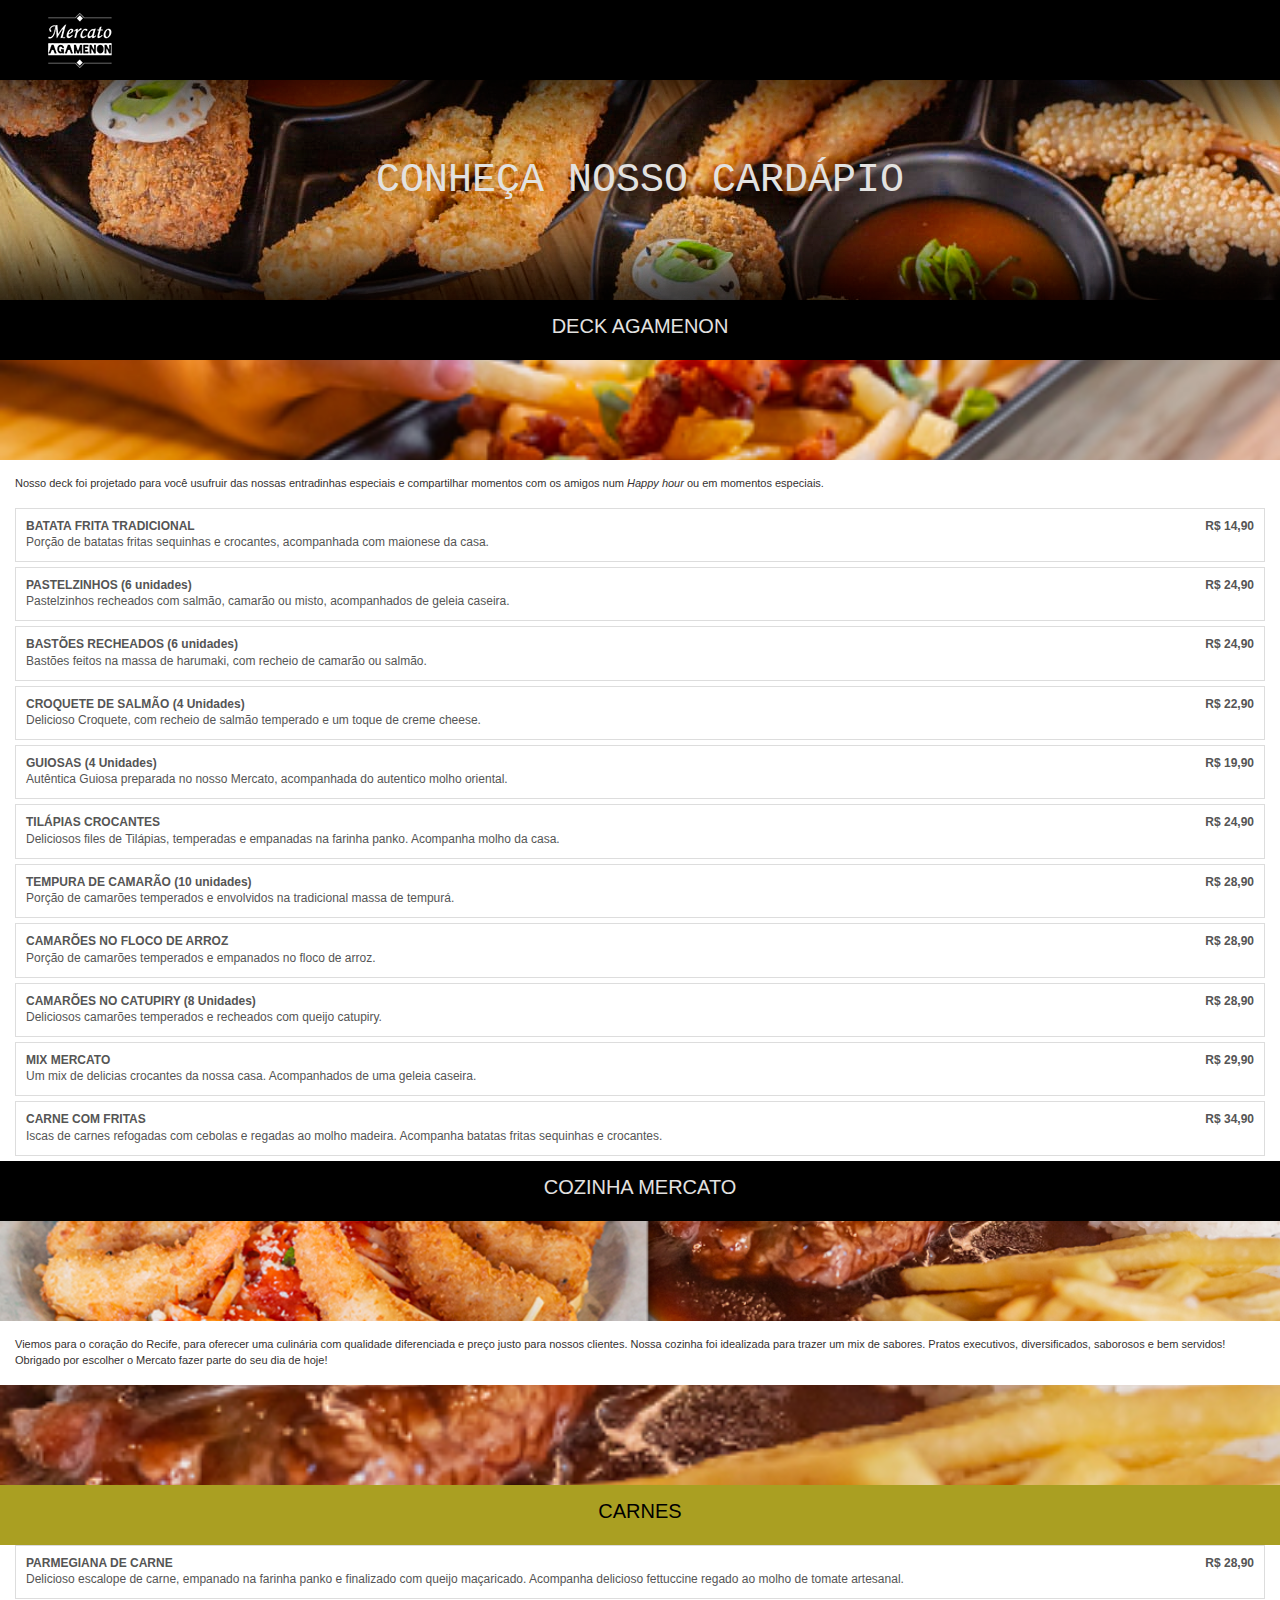
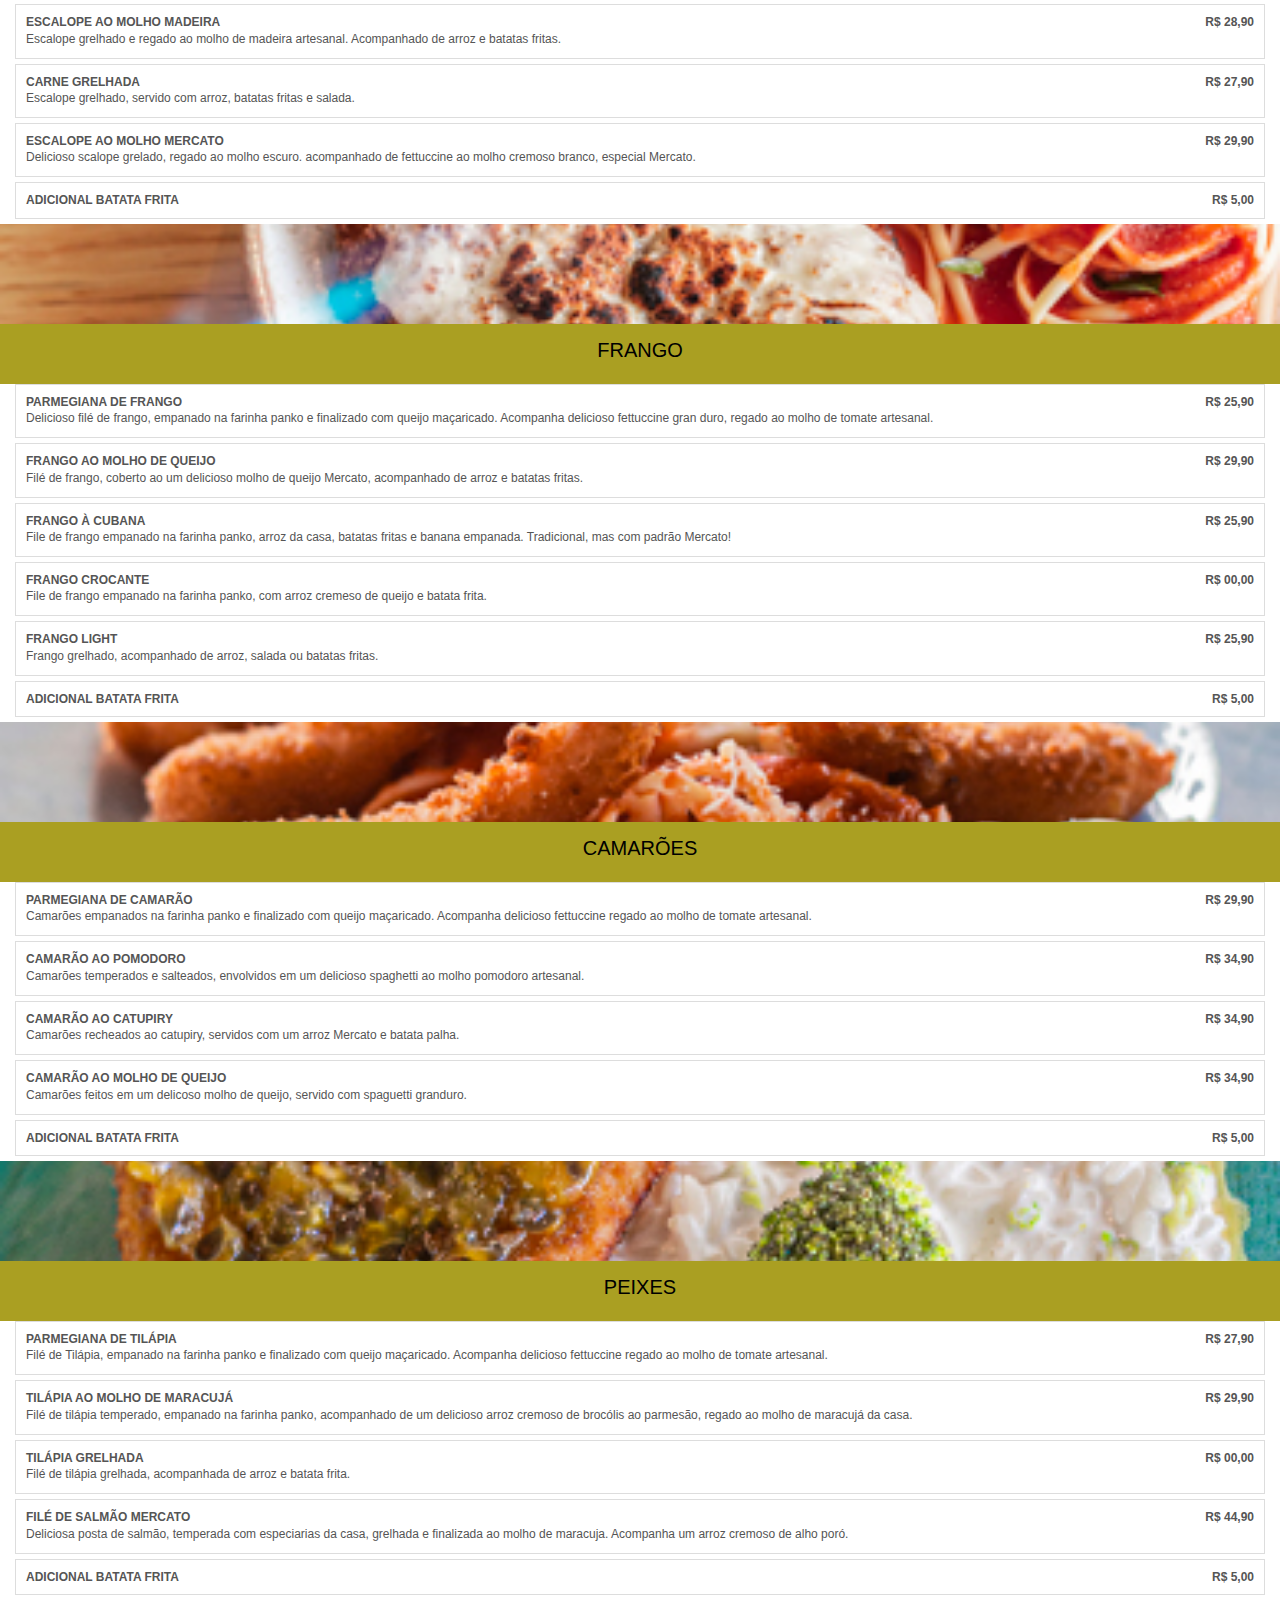
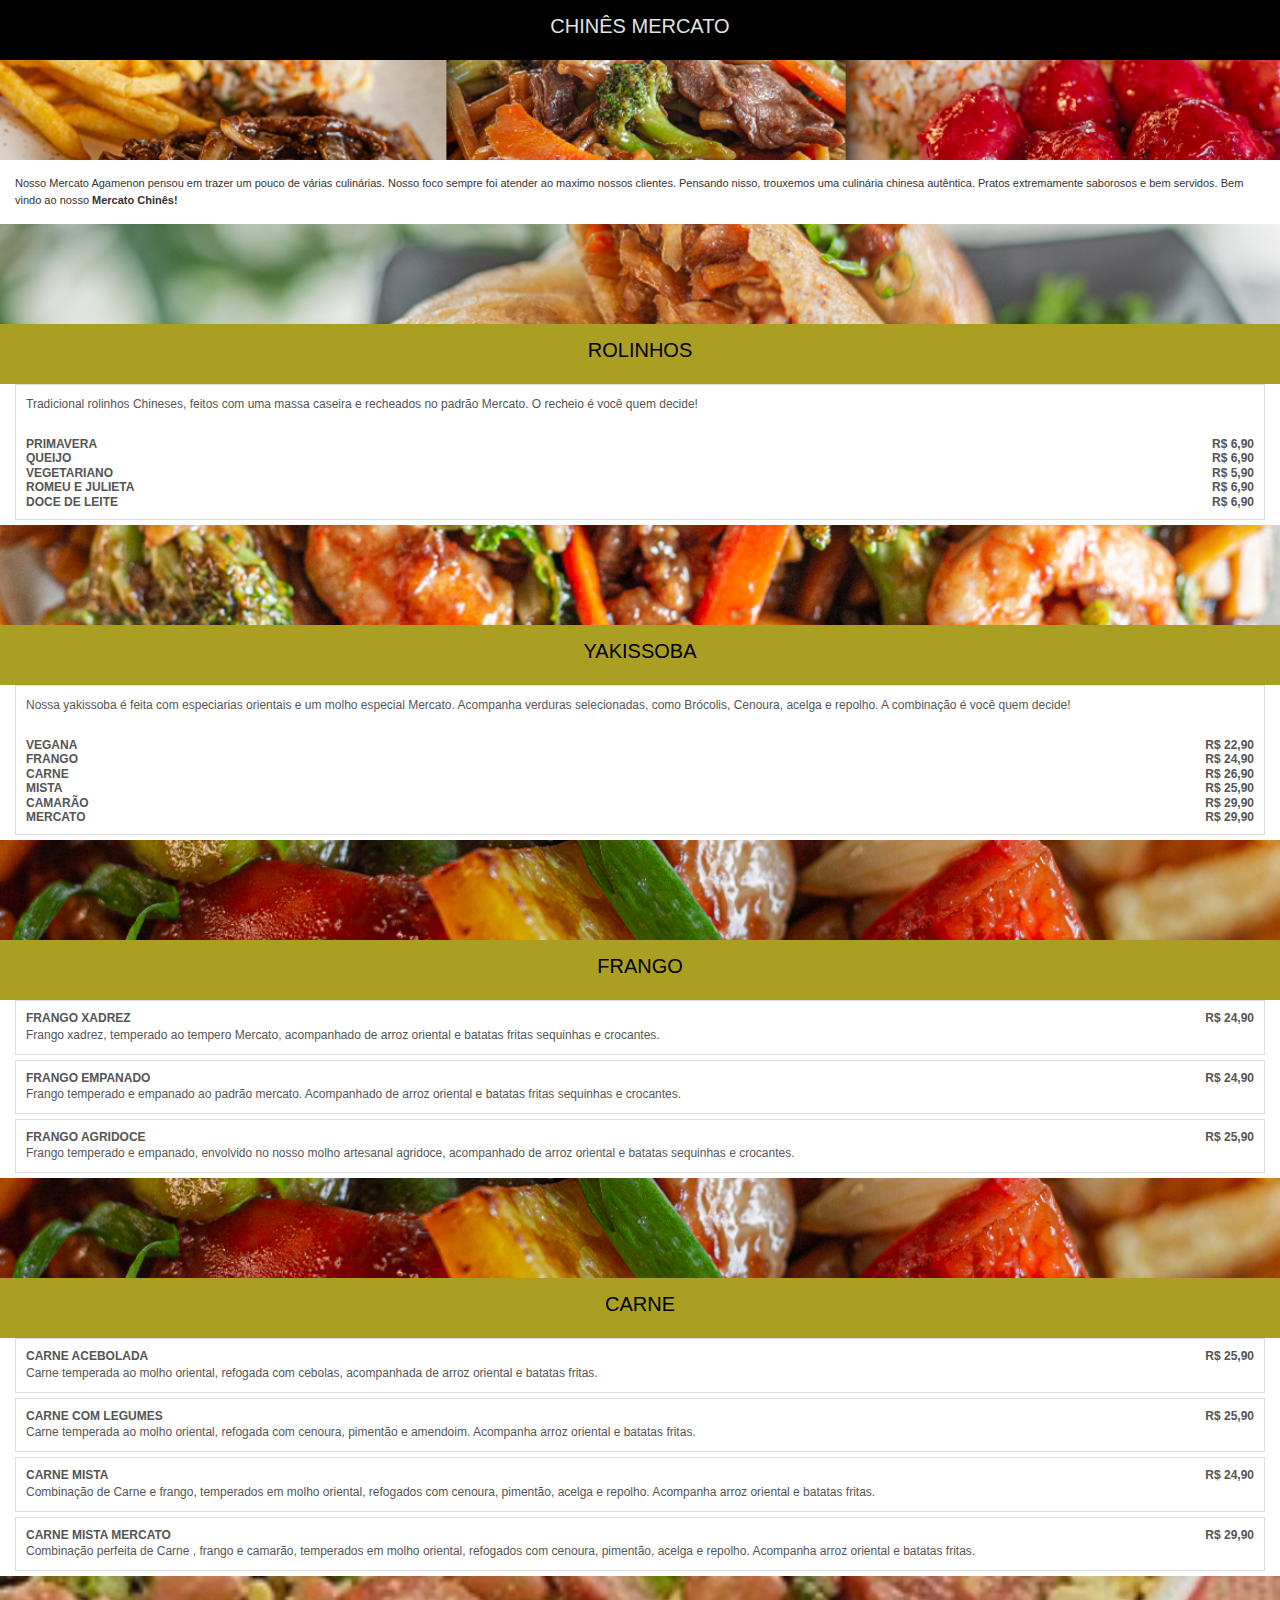
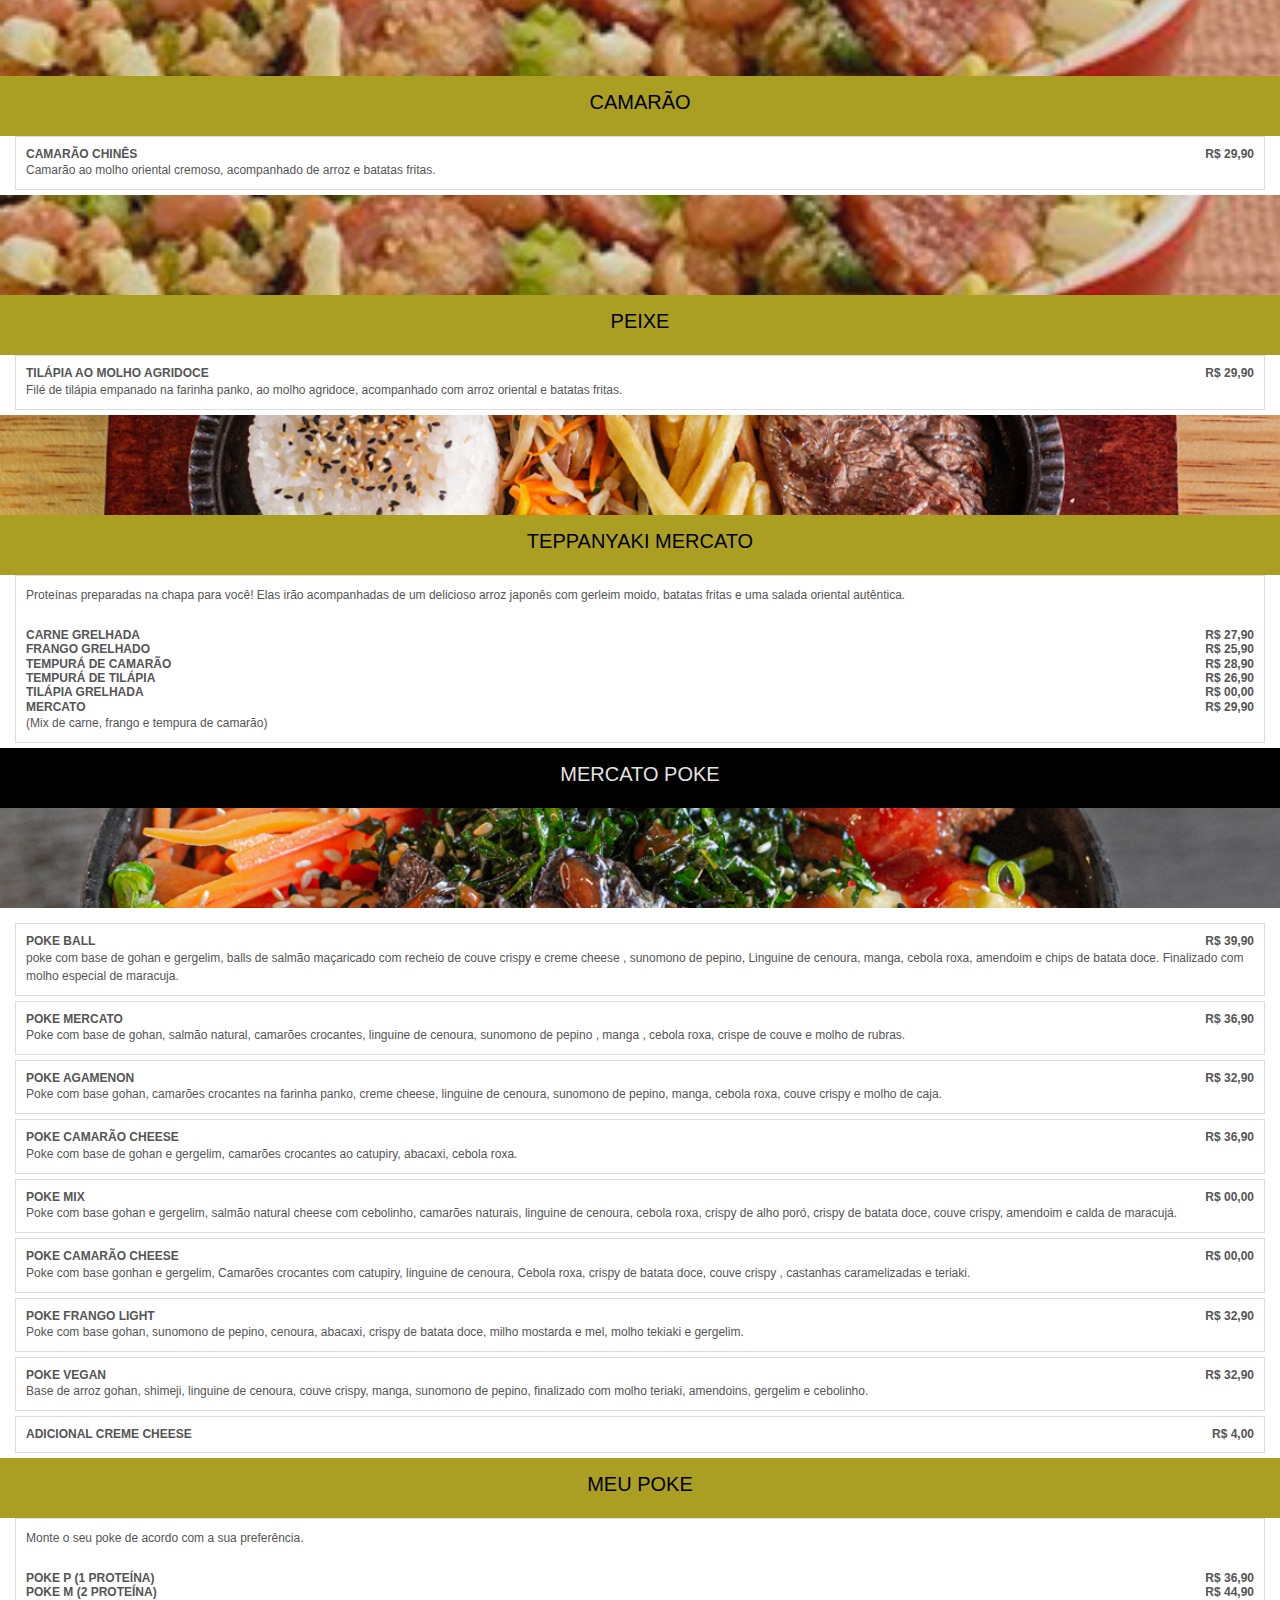
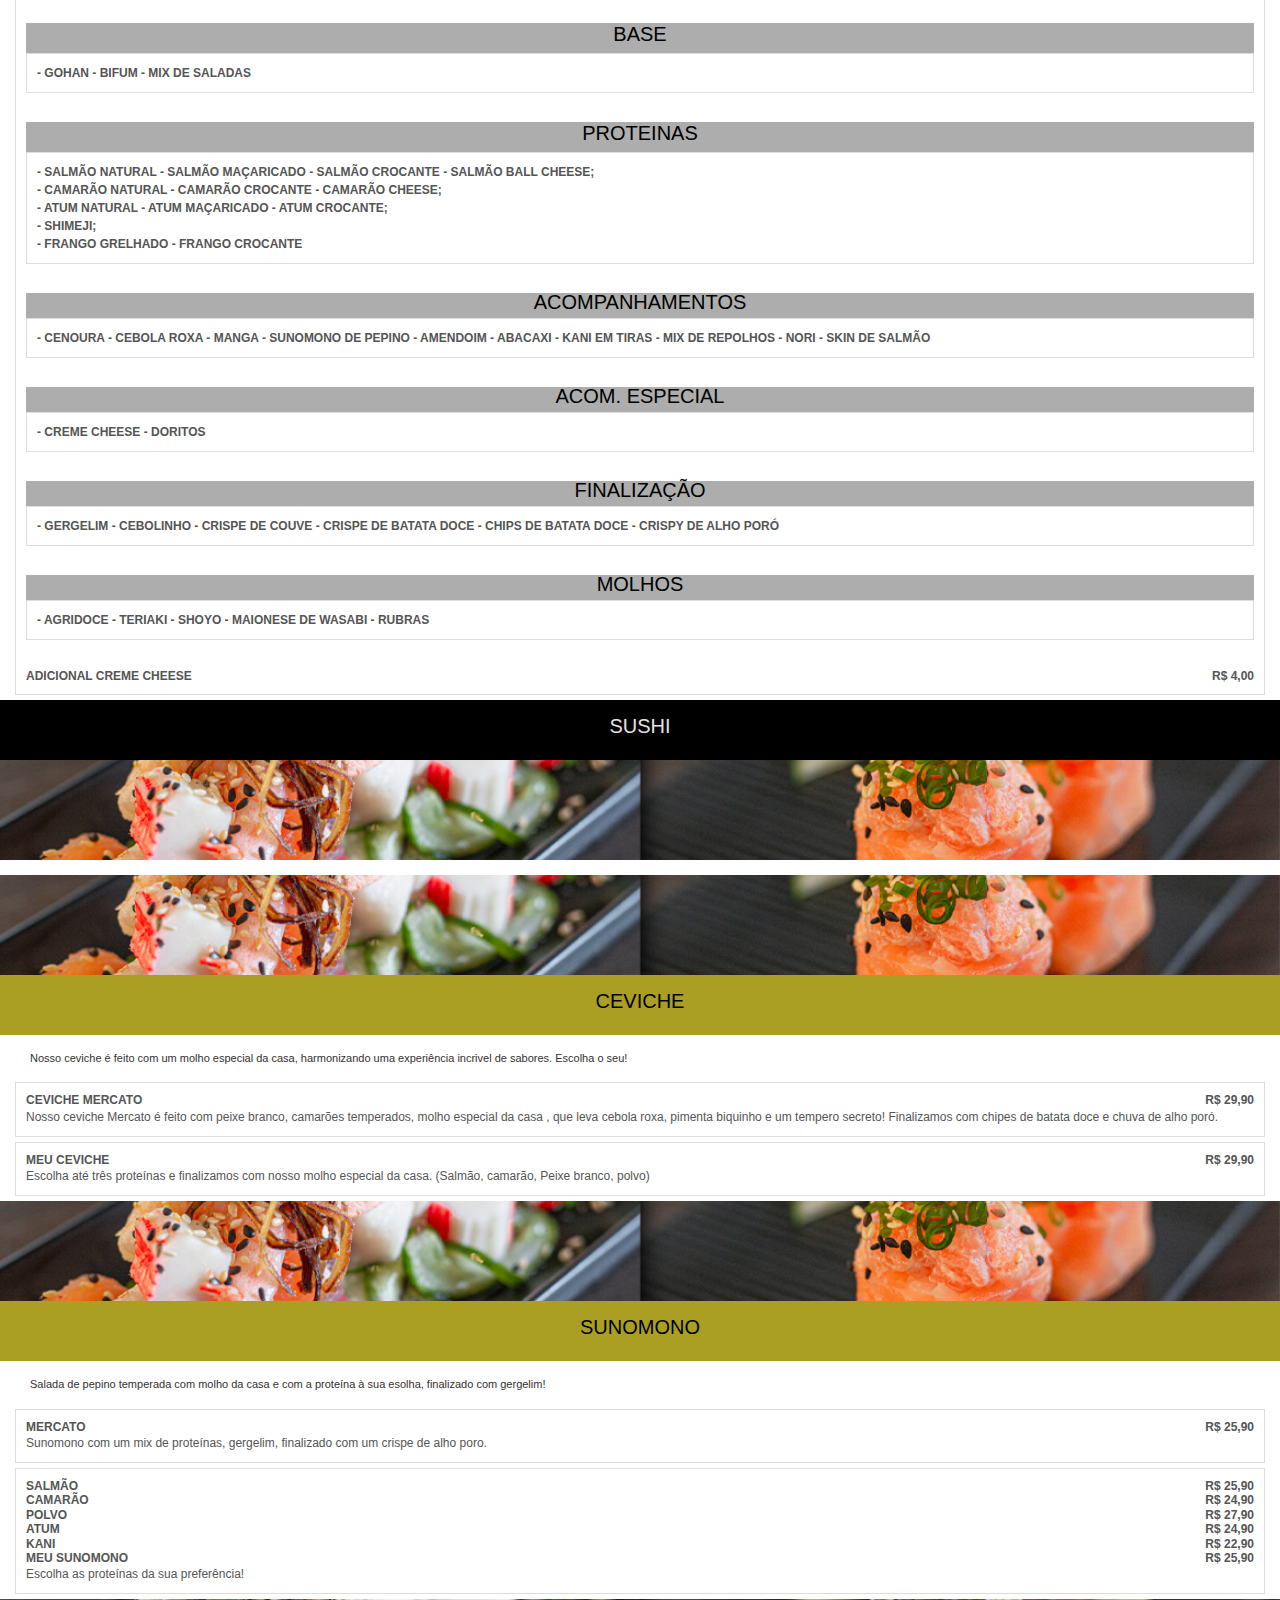
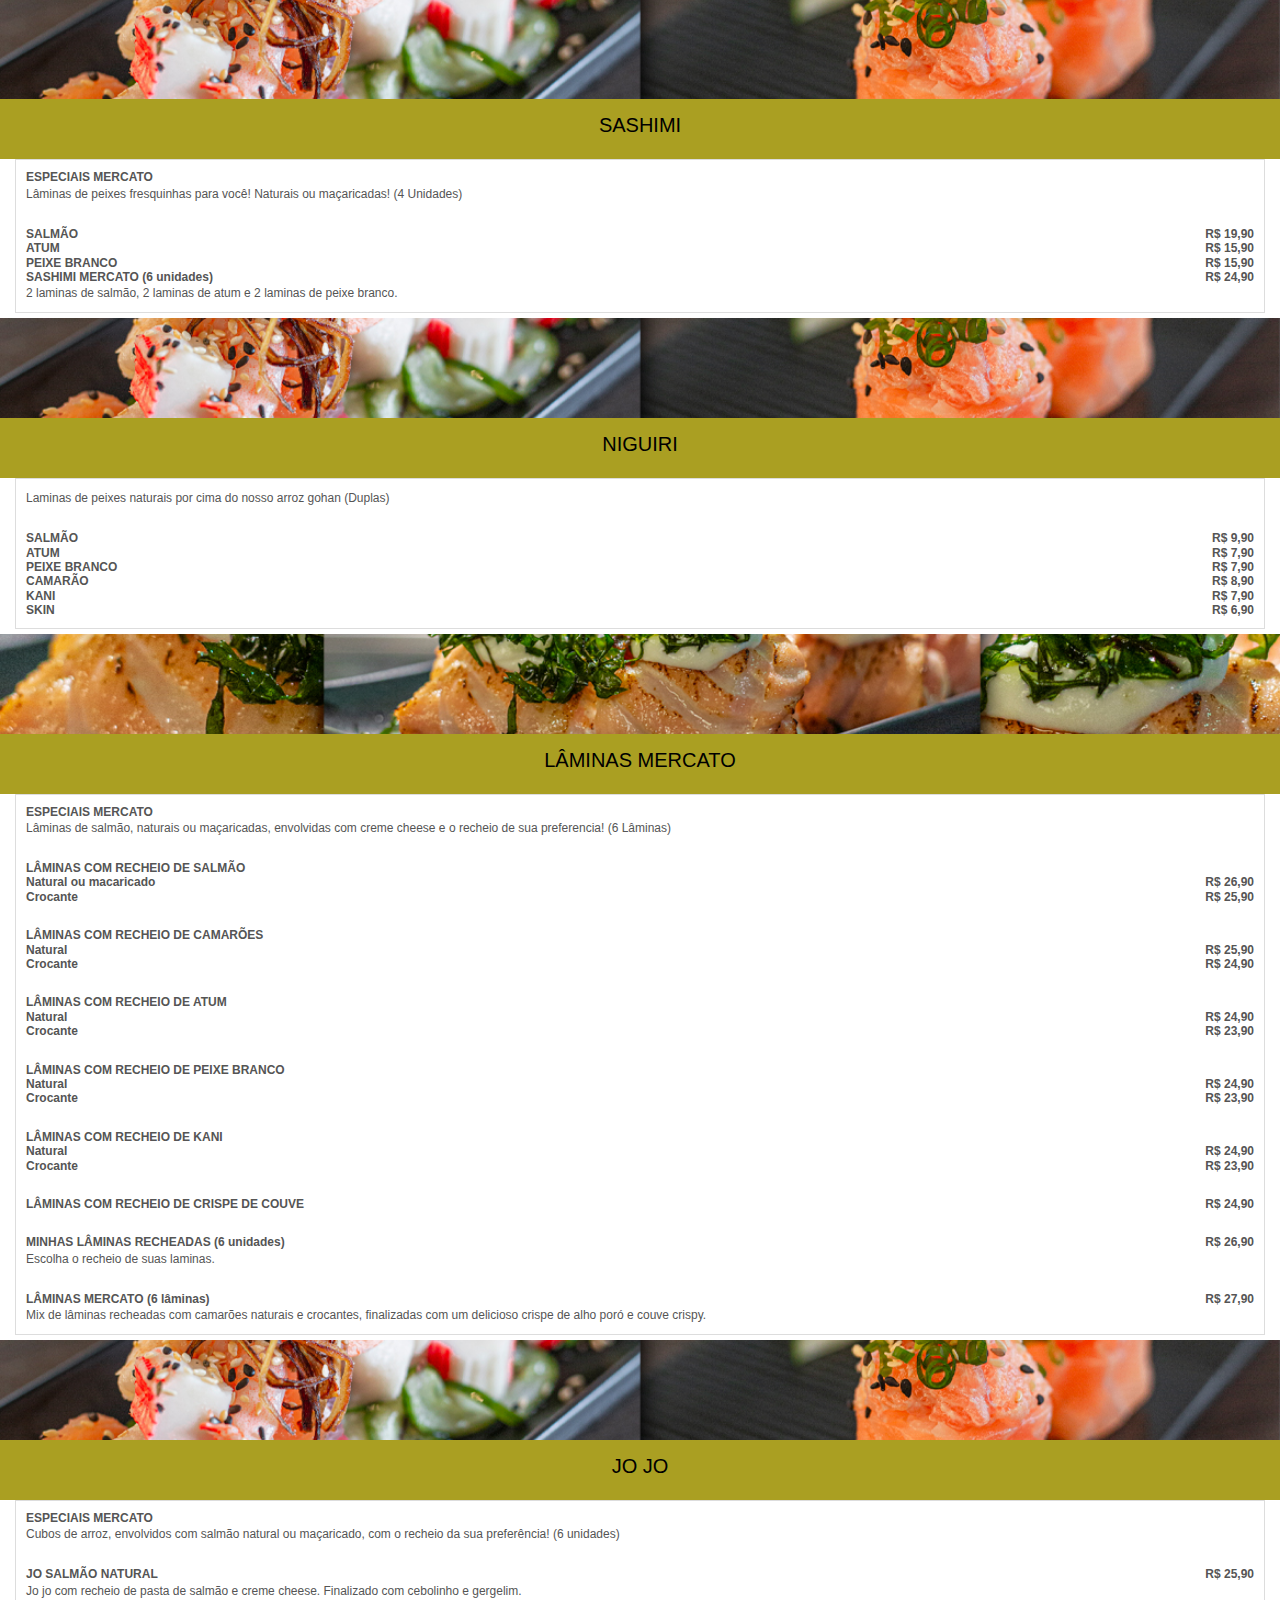
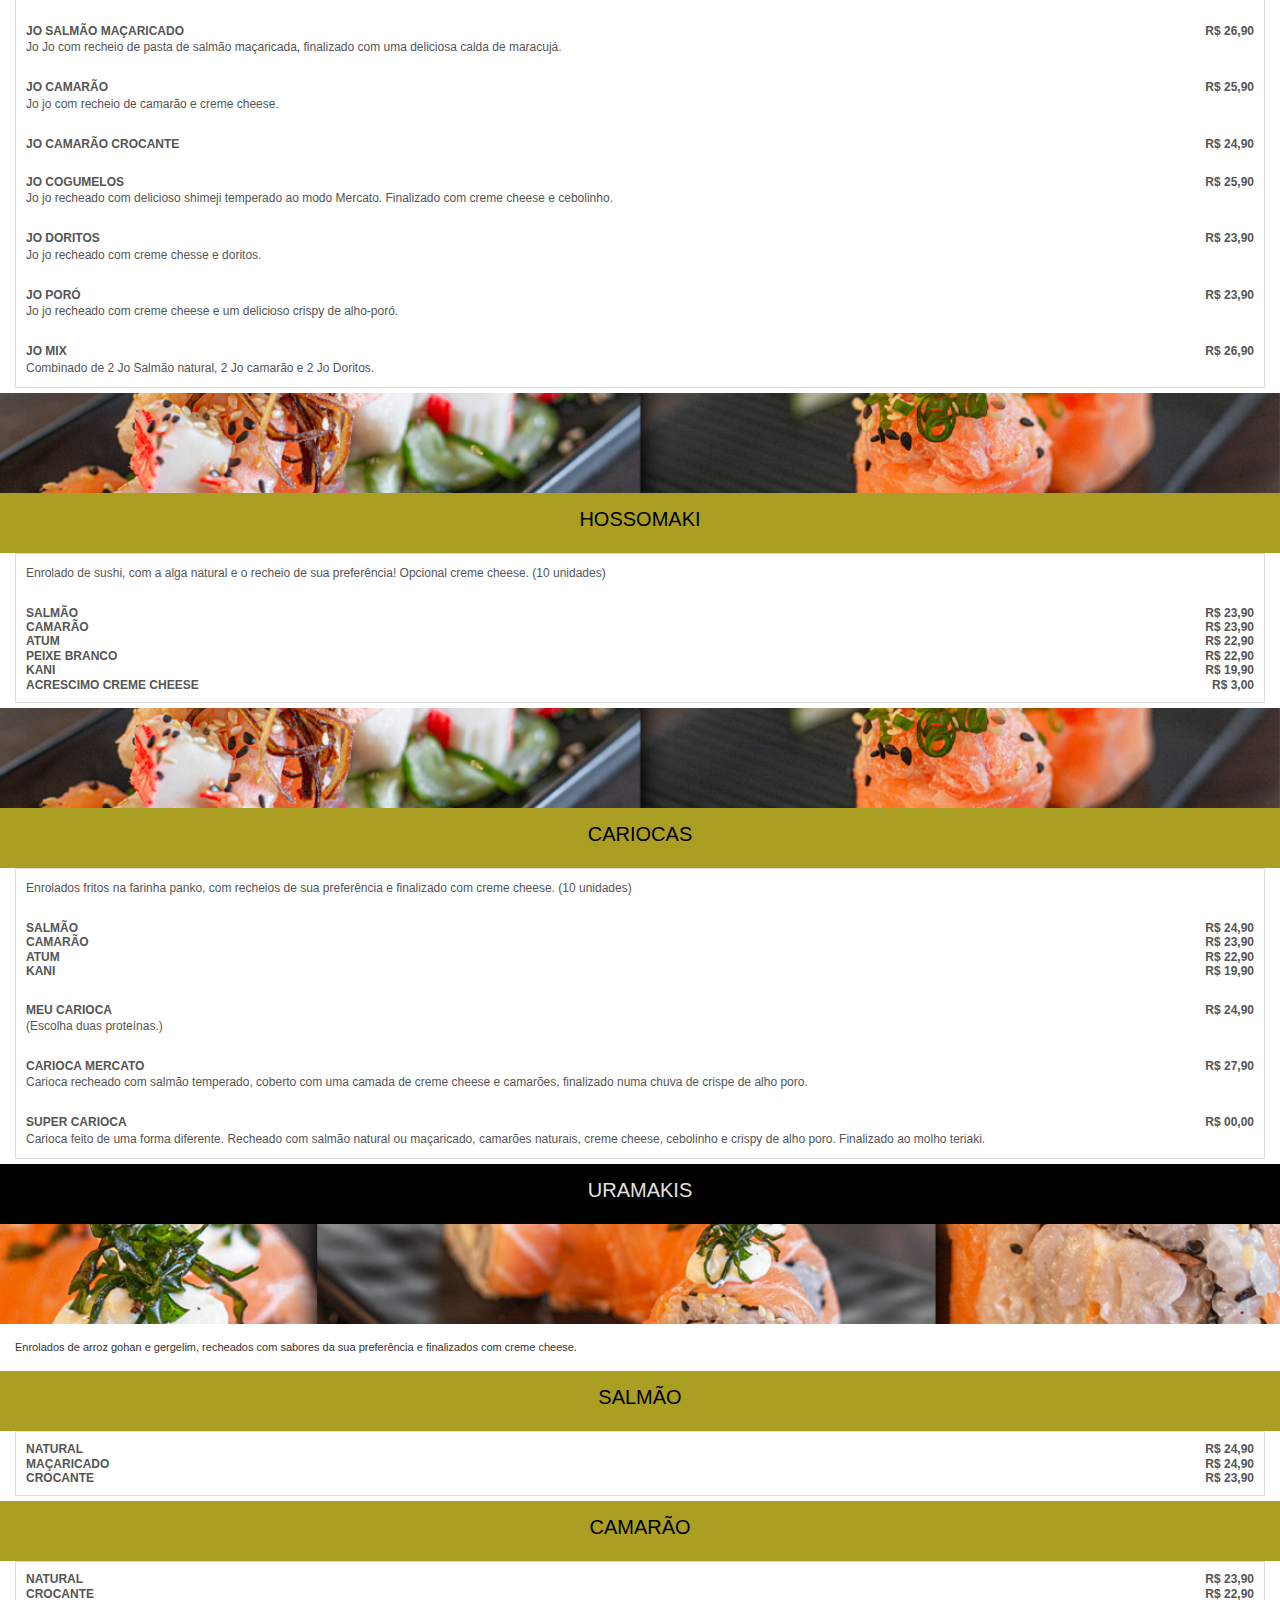
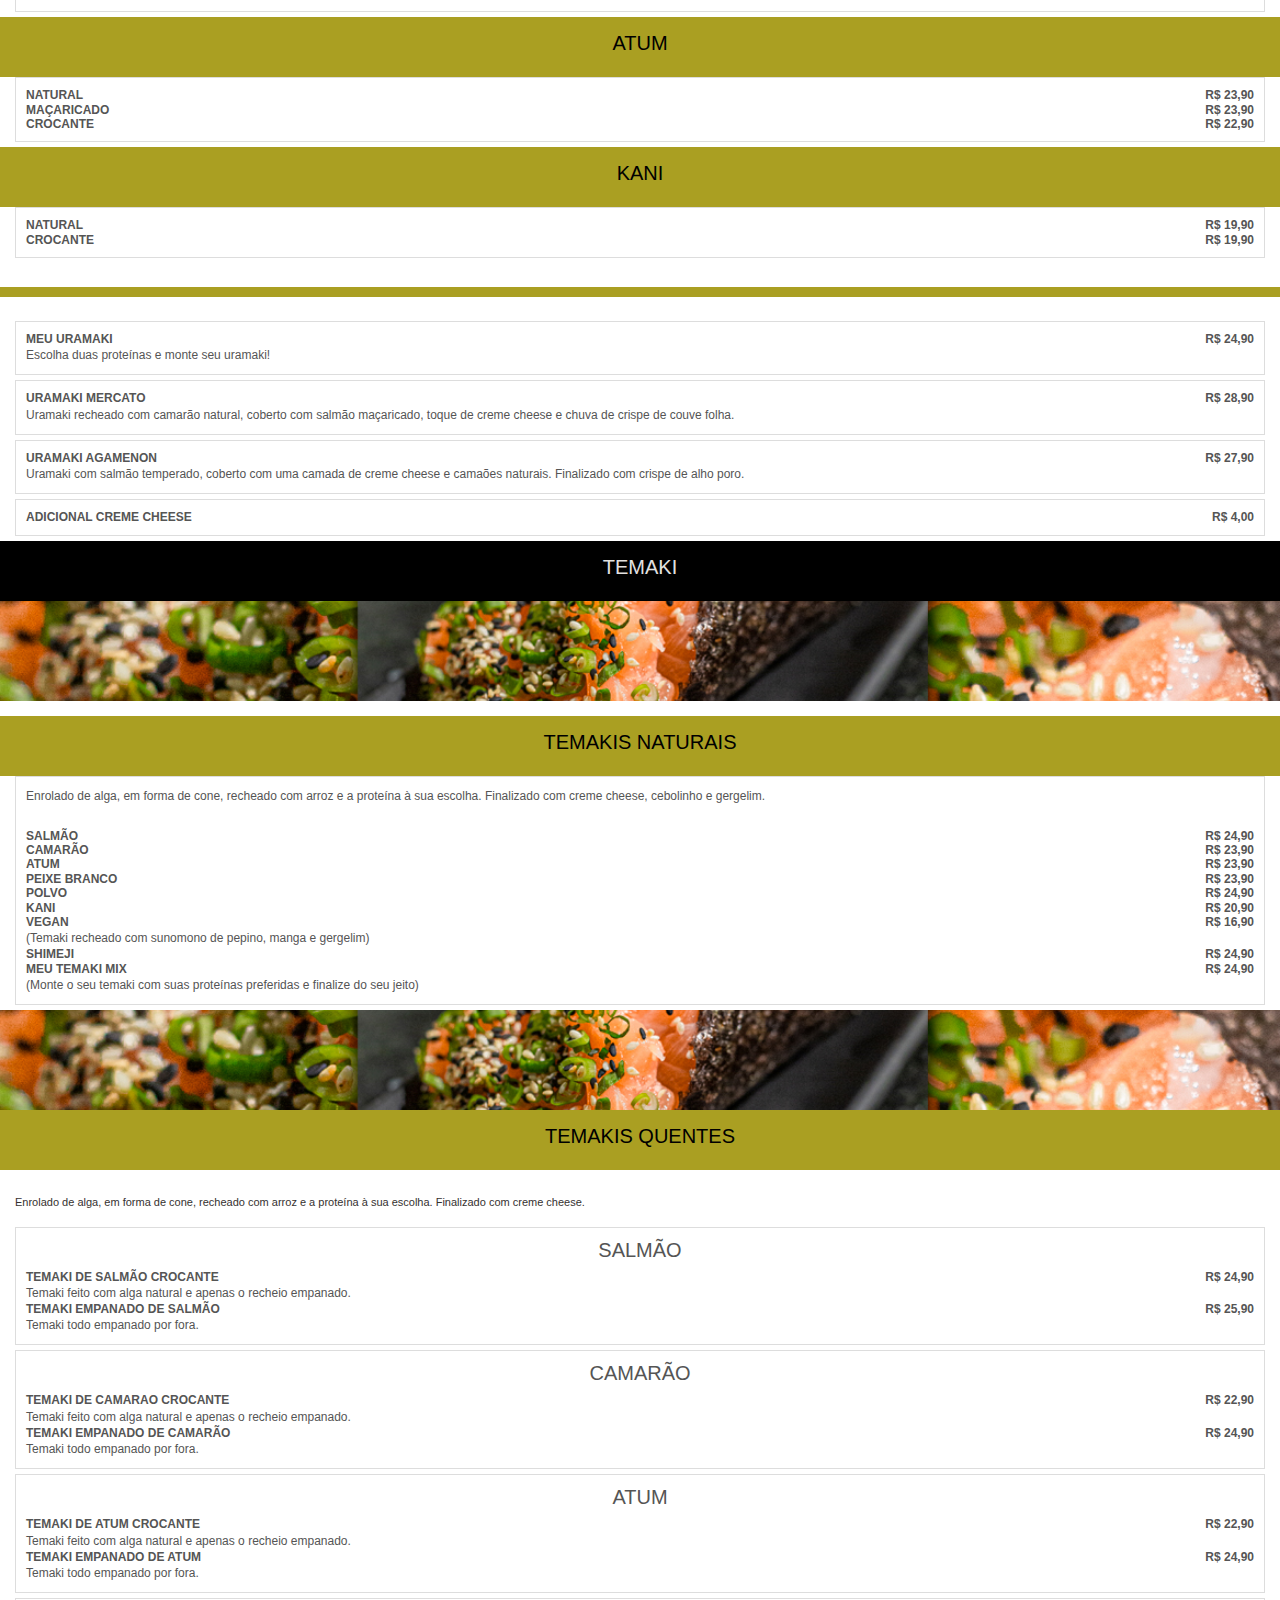
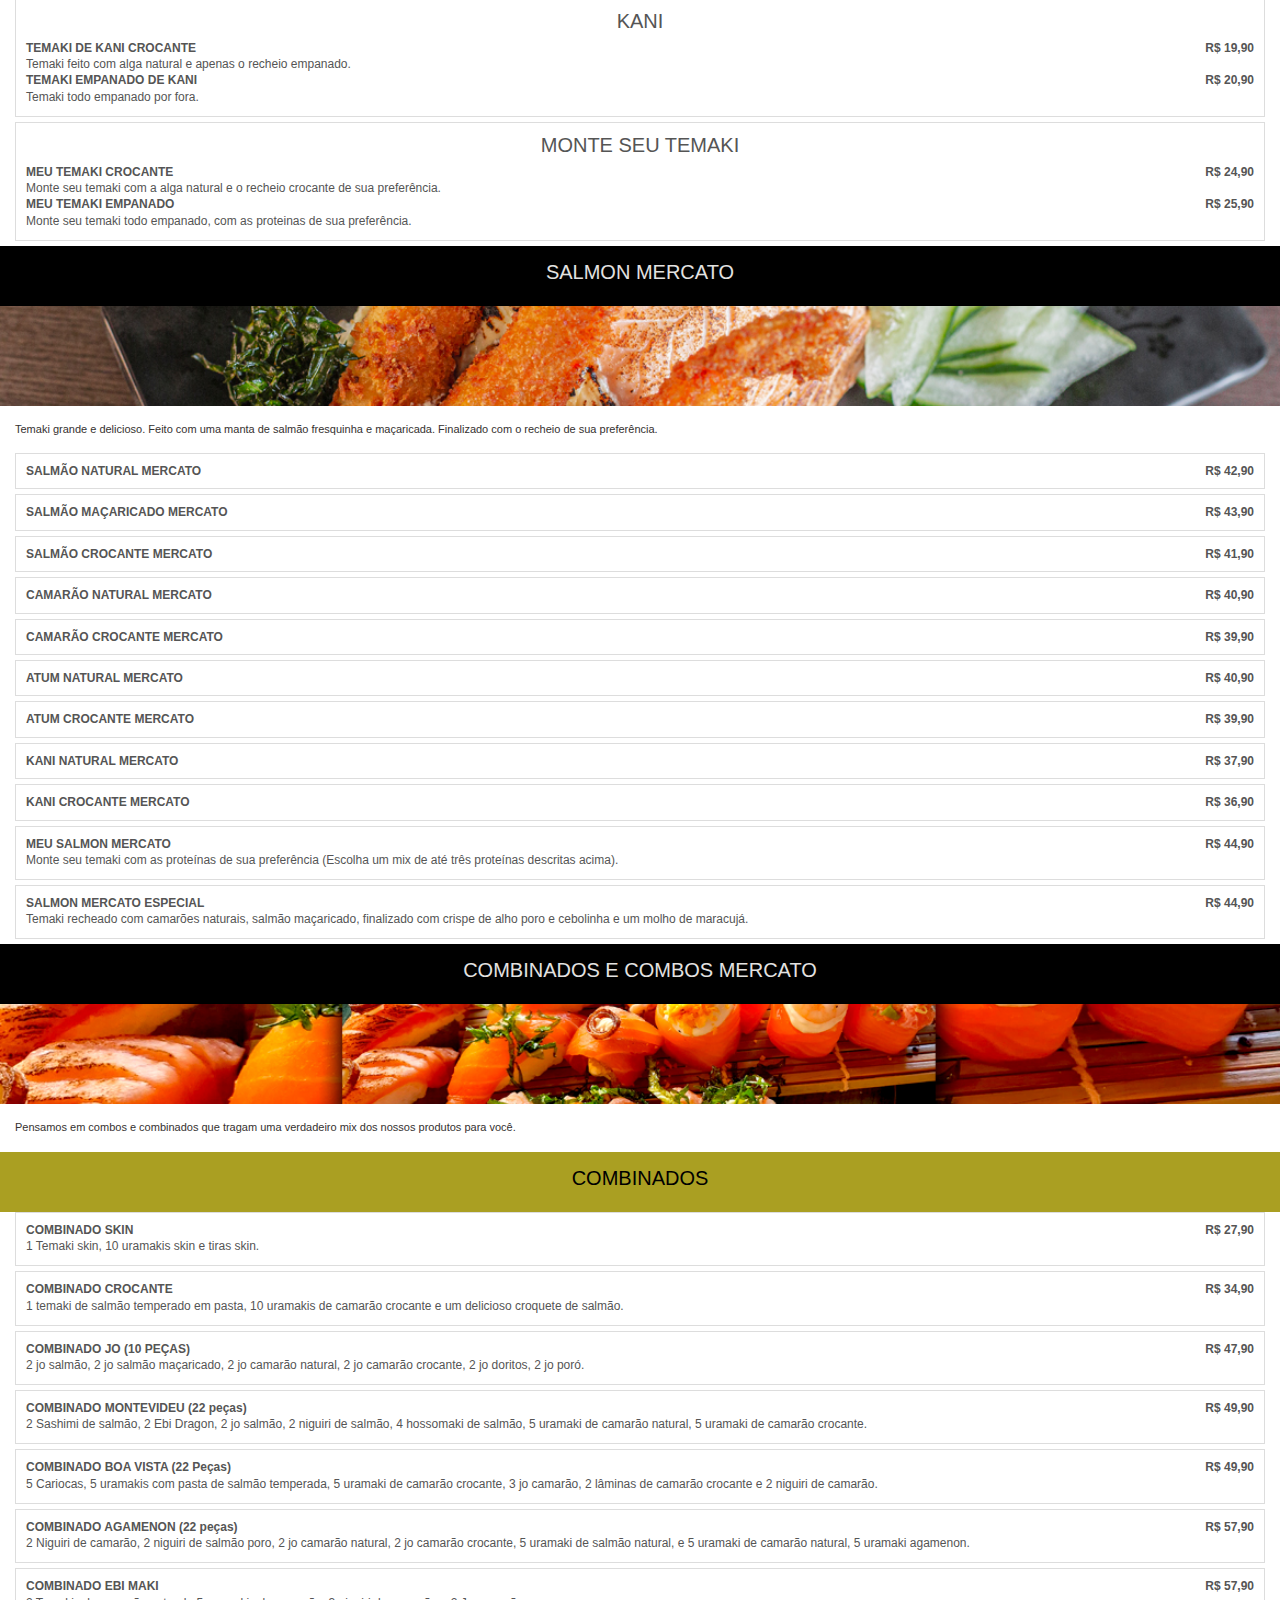
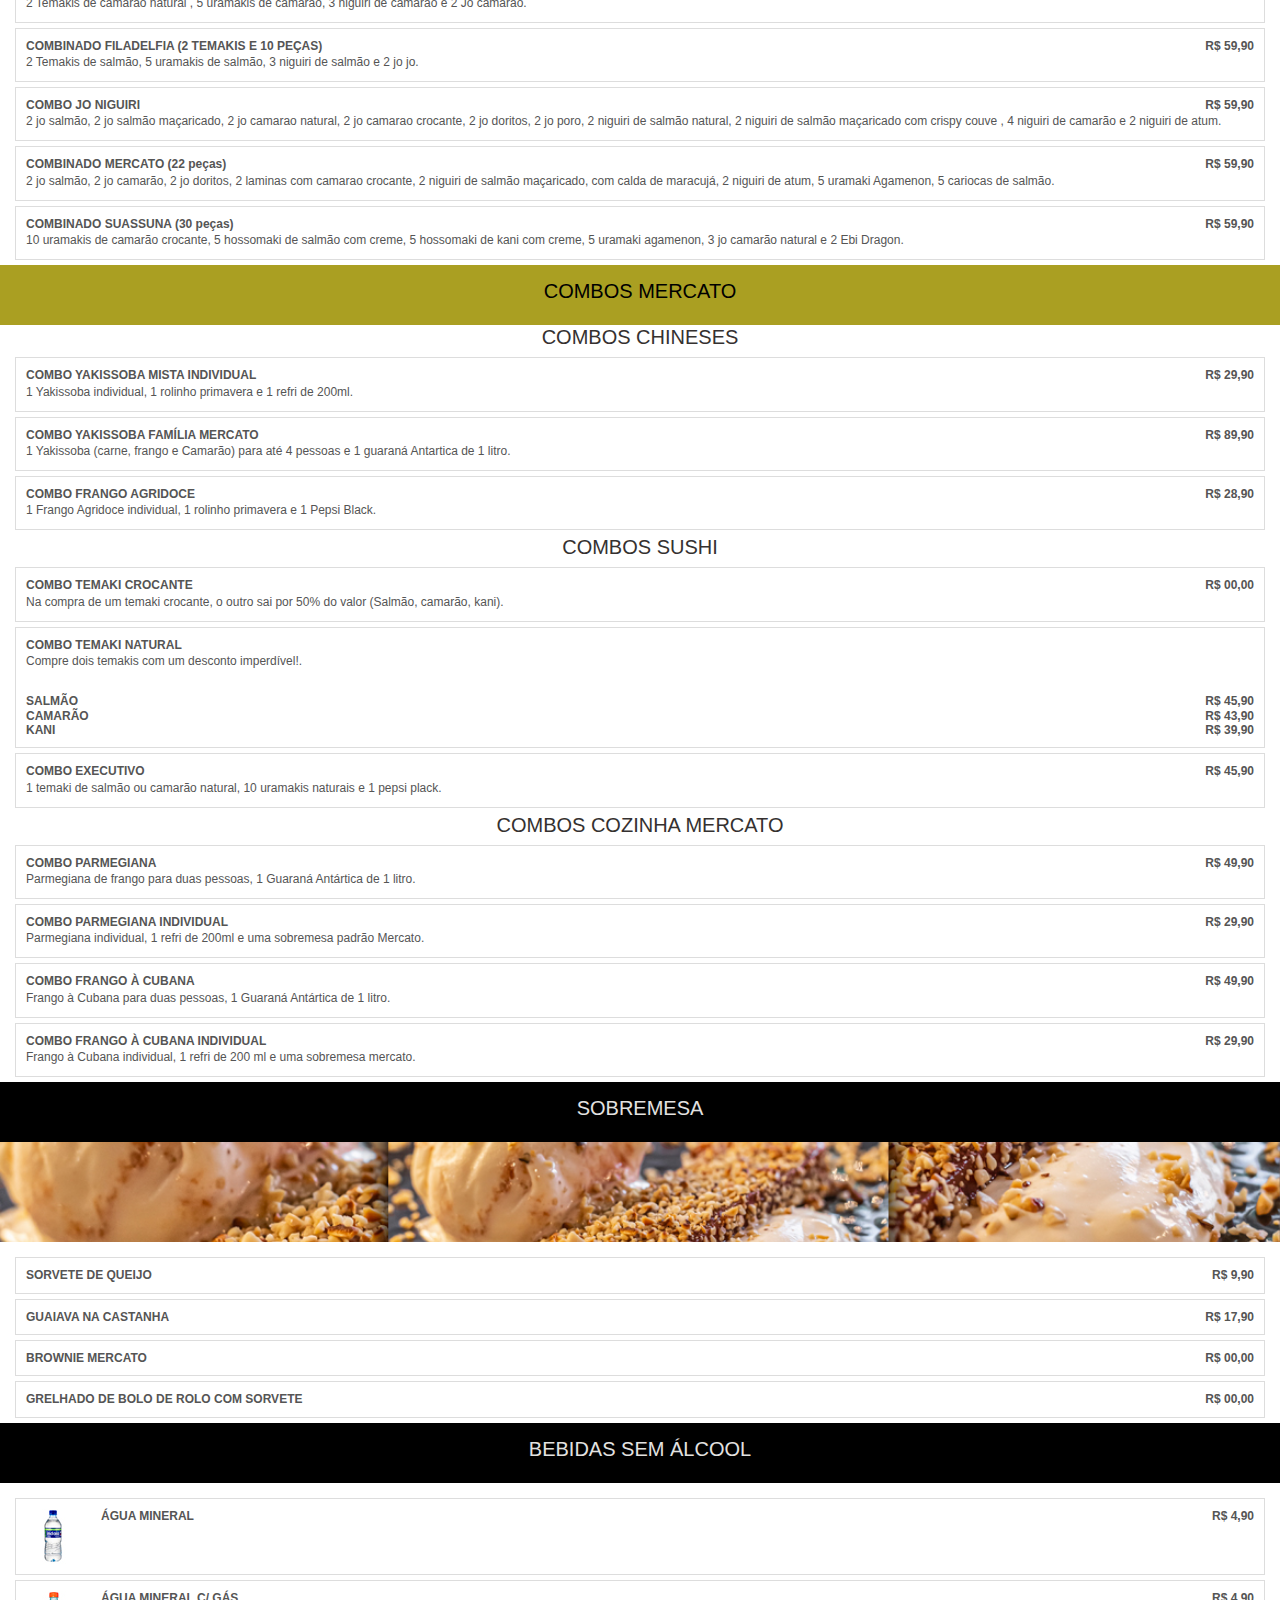
==== commit 374e67dd: "Update cardapio.html" ====
--- a/cardapio.html
+++ b/cardapio.html
@@ -86,64 +86,64 @@
                              <div class="menu-item">
                                 <!-- <img src="caminho/para/entrada1.jpg" alt="Entrada 1"> -->
                                  <div>
-                                     <h1><b>BASTÕES RECHEADOS (6 unidades)<span class="price">R$ 19,90</b></span></h1>
+                                     <h1><b>BASTÕES RECHEADOS (6 unidades)<span class="price">R$ 24,90</b></span></h1>
                                      <p>Bastões feitos na massa de harumaki, com recheio de camarão ou salmão.</p>
                                  </div>
                              </div>
                              <div class="menu-item">
                                 <!-- <img src="caminho/para/entrada1.jpg" alt="Entrada 1"> -->
                                  <div>
-                                     <h1><b>CROQUETE DE SALMÃO (4 Unidades)<span class="price">R$ 19,90</b></span></h1>
+                                     <h1><b>CROQUETE DE SALMÃO (4 Unidades)<span class="price">R$ 22,90</b></span></h1>
                                      <p>Delicioso Croquete, com recheio de salmão temperado e um toque de creme cheese.</p>
                                  </div>
                              </div>
                              <div class="menu-item">
                                 <!-- <img src="caminho/para/entrada1.jpg" alt="Entrada 1"> -->
                                  <div>
-                                     <h1><b>GUIOSAS (4 Unidades)<span class="price">R$ 15,90</b></span></h1>
+                                     <h1><b>GUIOSAS (4 Unidades)<span class="price">R$ 19,90</b></span></h1>
                                      <p>Autêntica Guiosa preparada no nosso Mercato, acompanhada do autentico molho oriental.</p>
                                  </div>
                              </div>
                              <div class="menu-item">
                                 <!-- <img src="caminho/para/entrada1.jpg" alt="Entrada 1"> -->
                                  <div>
-                                     <h1><b>TILÁPIAS CROCANTES<span class="price">R$ 19,90</b></span></h1>
+                                     <h1><b>TILÁPIAS CROCANTES<span class="price">R$ 24,90</b></span></h1>
                                      <p>Deliciosos files de Tilápias, temperadas e empanadas na farinha panko. Acompanha molho da casa.</p>
                                  </div>
                              </div>
                              <div class="menu-item">
                                 <!-- <img src="caminho/para/entrada1.jpg" alt="Entrada 1"> -->
                                  <div>
-                                     <h1><b>TEMPURA DE CAMARÃO<span class="price">R$ 00,00</b></span></h1>
+                                     <h1><b>TEMPURA DE CAMARÃO (10 unidades)<span class="price">R$ 28,90</b></span></h1>
                                      <p>Porção de camarões temperados e envolvidos na tradicional massa de tempurá.</p>
                                  </div>
                              </div>
                              <div class="menu-item">
                                 <!-- <img src="caminho/para/entrada1.jpg" alt="Entrada 1"> -->
                                  <div>
-                                     <h1><b>CAMARÕES NO FLOCO DE ARROZ<span class="price">R$ 24,90</b></span></h1>
+                                     <h1><b>CAMARÕES NO FLOCO DE ARROZ<span class="price">R$ 28,90</b></span></h1>
                                      <p>Porção de camarões temperados e empanados no floco de arroz.</p>
                                  </div>
                              </div>
                              <div class="menu-item">
                                 <!-- <img src="caminho/para/entrada1.jpg" alt="Entrada 1"> -->
                                  <div>
-                                     <h1><b>CAMARÕES NO CATUPIRY (8 Unidades)<span class="price">R$ 00,00</b></span></h1>
+                                     <h1><b>CAMARÕES NO CATUPIRY (8 Unidades)<span class="price">R$ 28,90</b></span></h1>
                                      <p>Deliciosos camarões temperados e recheados com queijo catupiry.</p>
                                  </div>
                              </div>
                              <div class="menu-item">
                                 <!-- <img src="caminho/para/entrada1.jpg" alt="Entrada 1"> -->
                                  <div>
-                                     <h1><b>MIX MERCATO<span class="price">R$ 00,00</b></span></h1>
+                                     <h1><b>MIX MERCATO<span class="price">R$ 29,90</b></span></h1>
                                      <p>Um mix de delicias crocantes da nossa casa. Acompanhados de uma geleia caseira.</p>
                                  </div>
                              </div>
                              <div class="menu-item">
                                 <!-- <img src="caminho/para/entrada1.jpg" alt="Entrada 1"> -->
                                  <div>
-                                     <h1><b>CARNE COM FRITAS<span class="price">R$ 00,00</b></span></h1>
-                                     <p>Iscas de carne com cebola, regadas ao molho madeira. Acompanha batatas fritas sequinhas e crocantes.</p>
+                                     <h1><b>CARNE COM FRITAS<span class="price">R$ 34,90</b></span></h1>
+                                     <p>Iscas de carnes refogadas com cebolas e regadas ao molho madeira. Acompanha batatas fritas sequinhas e crocantes.</p>
                                  </div>
                              </div>
                         </div>
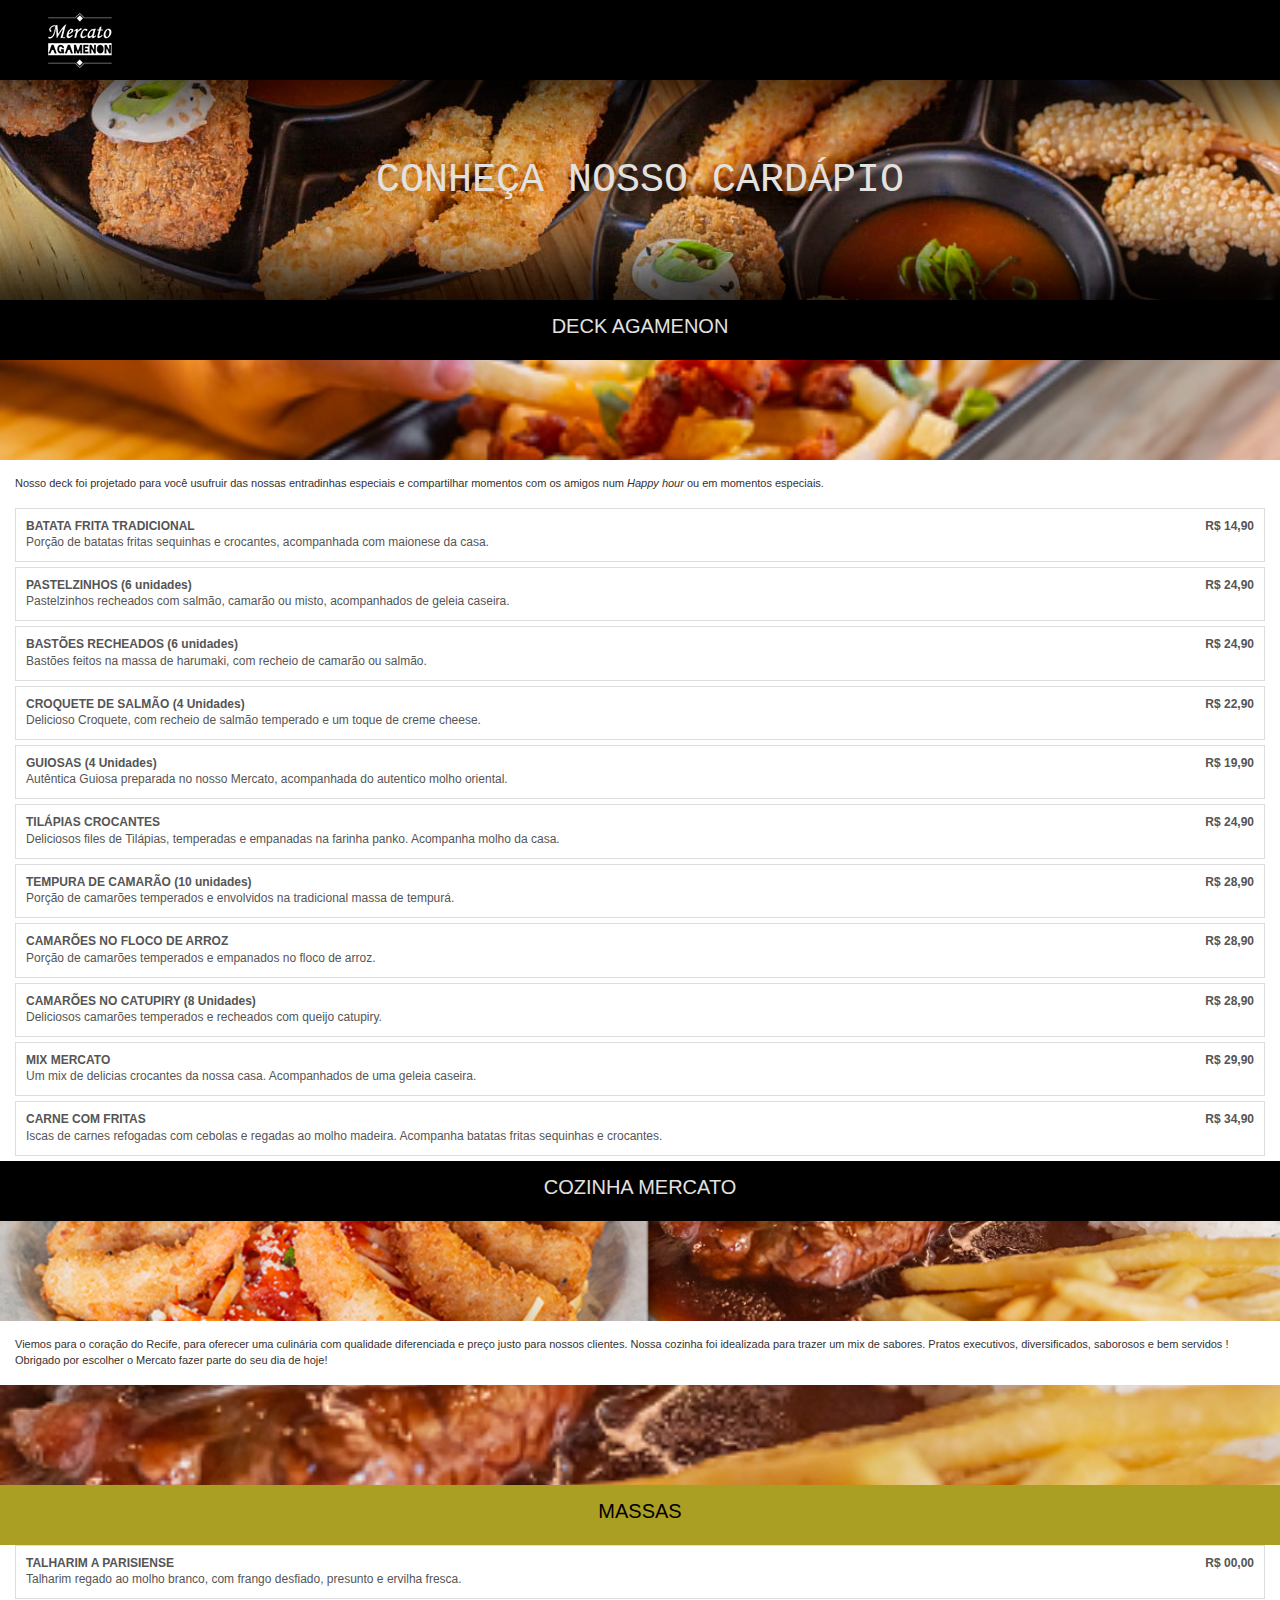
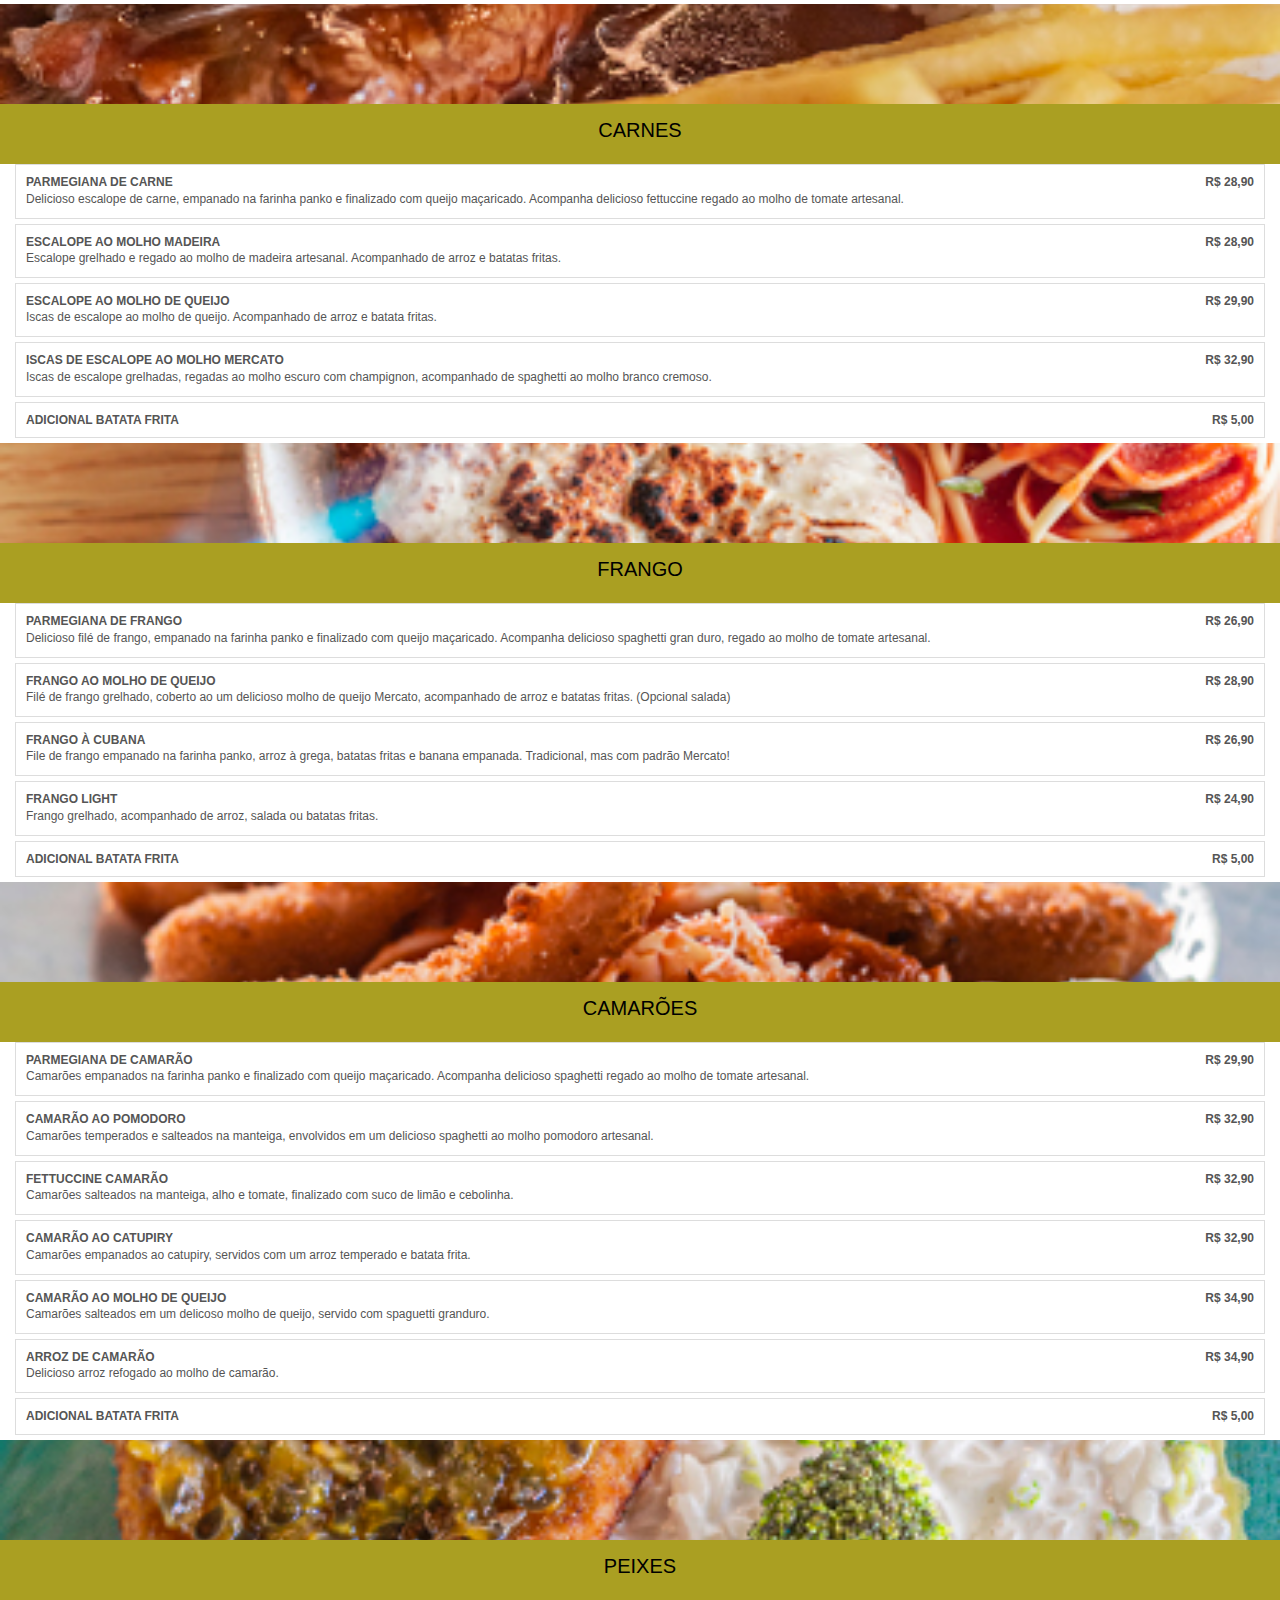
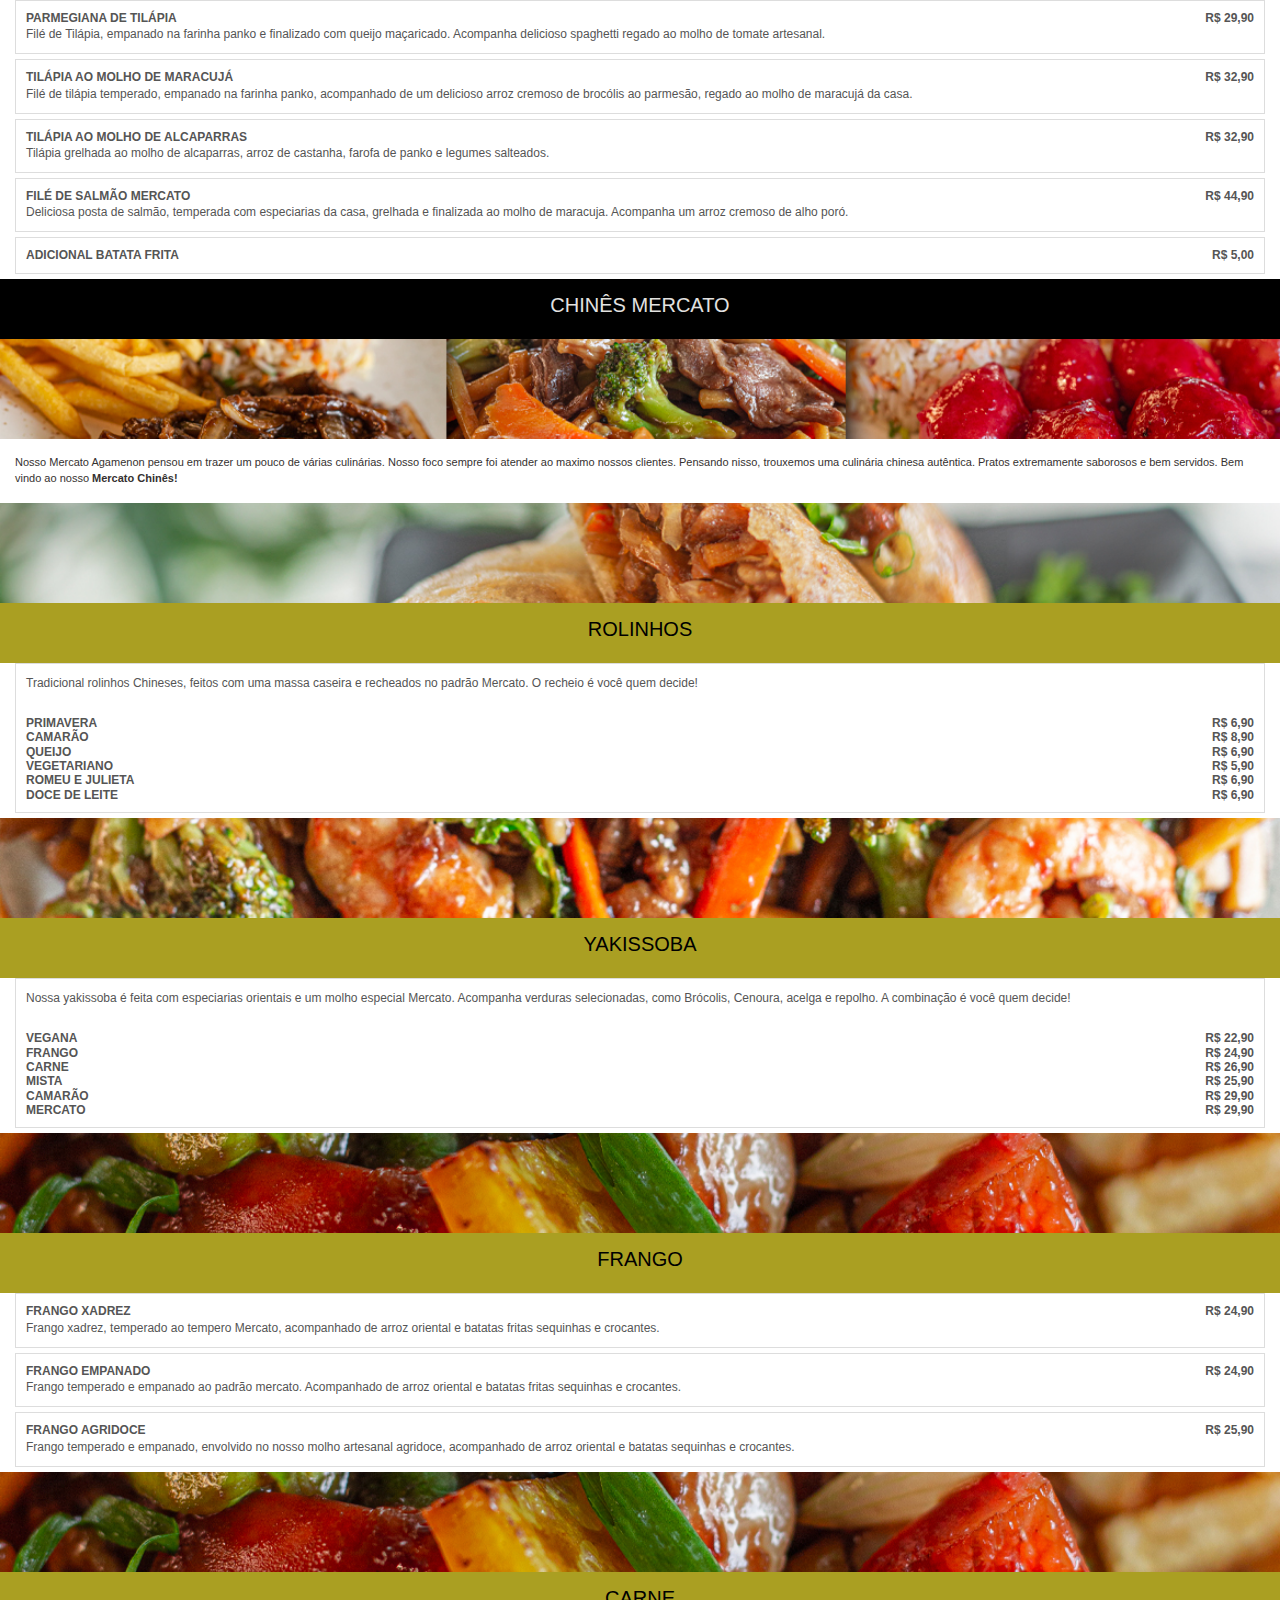
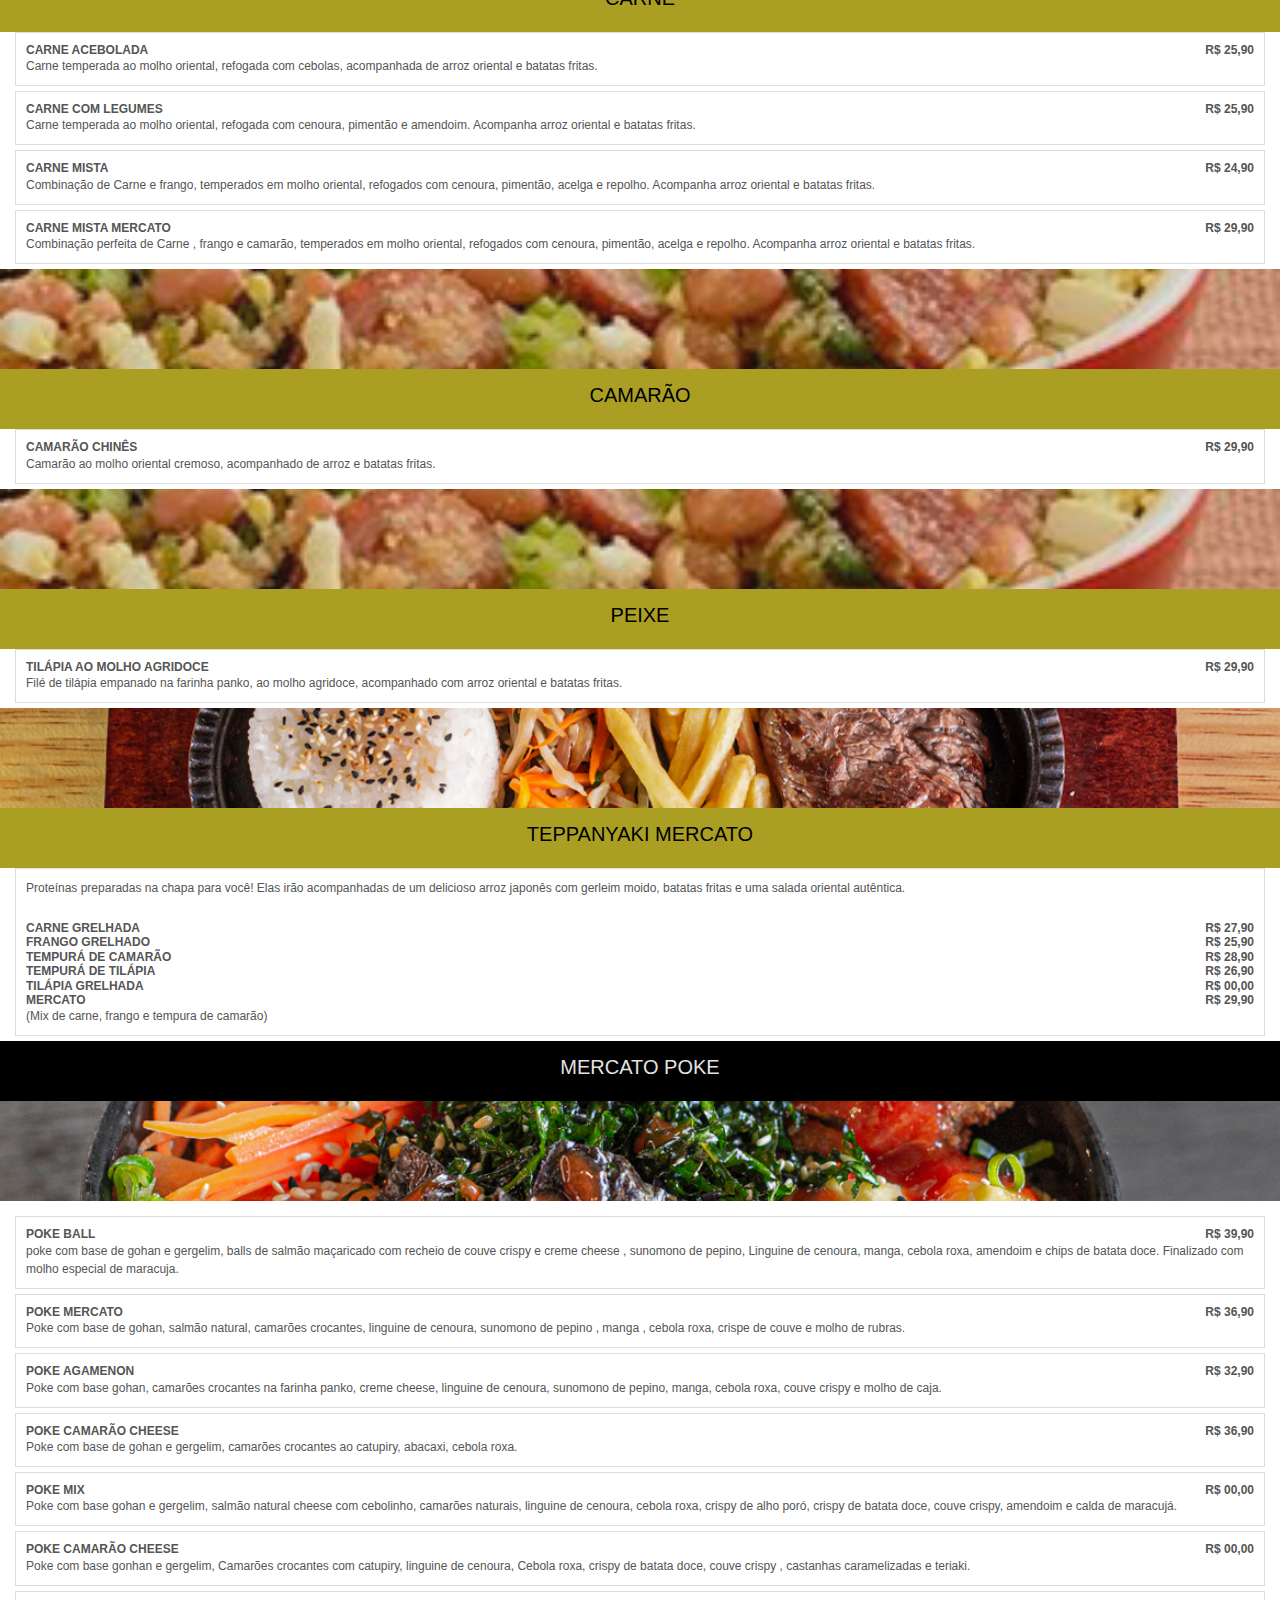
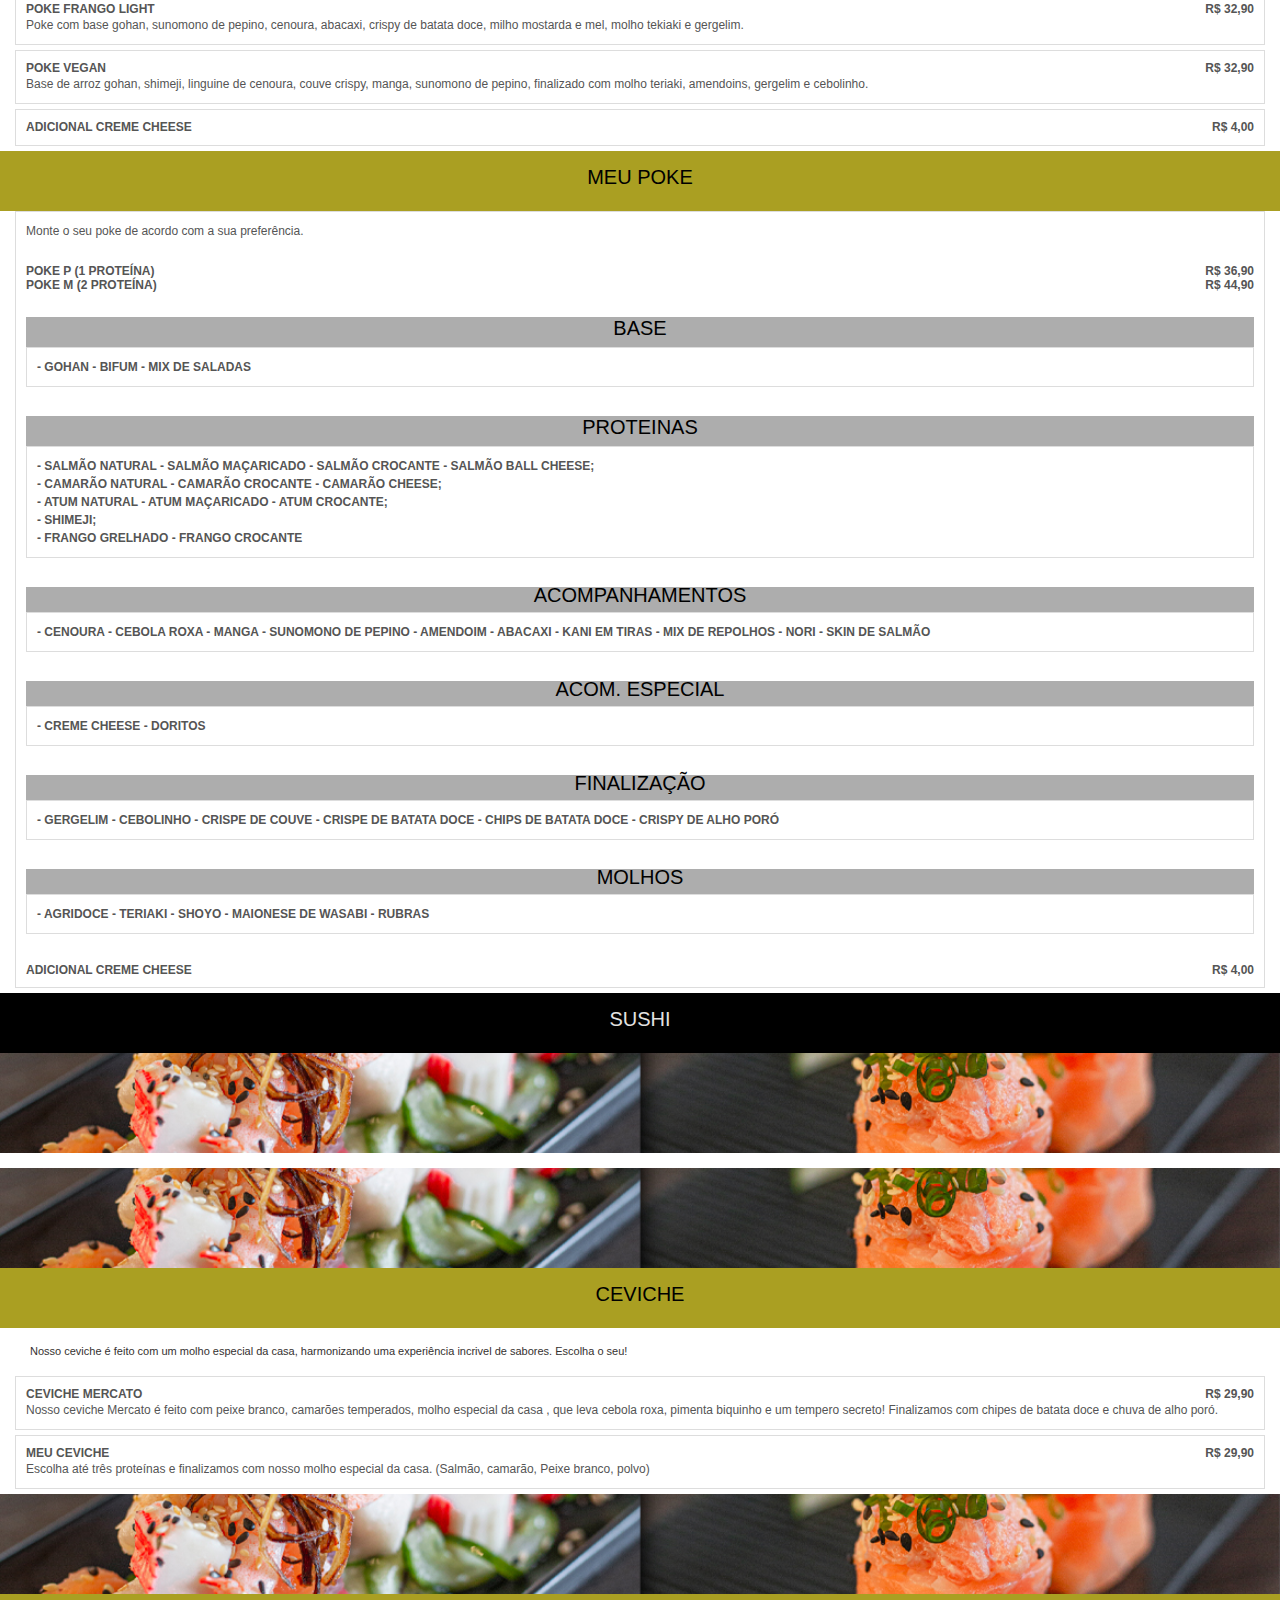
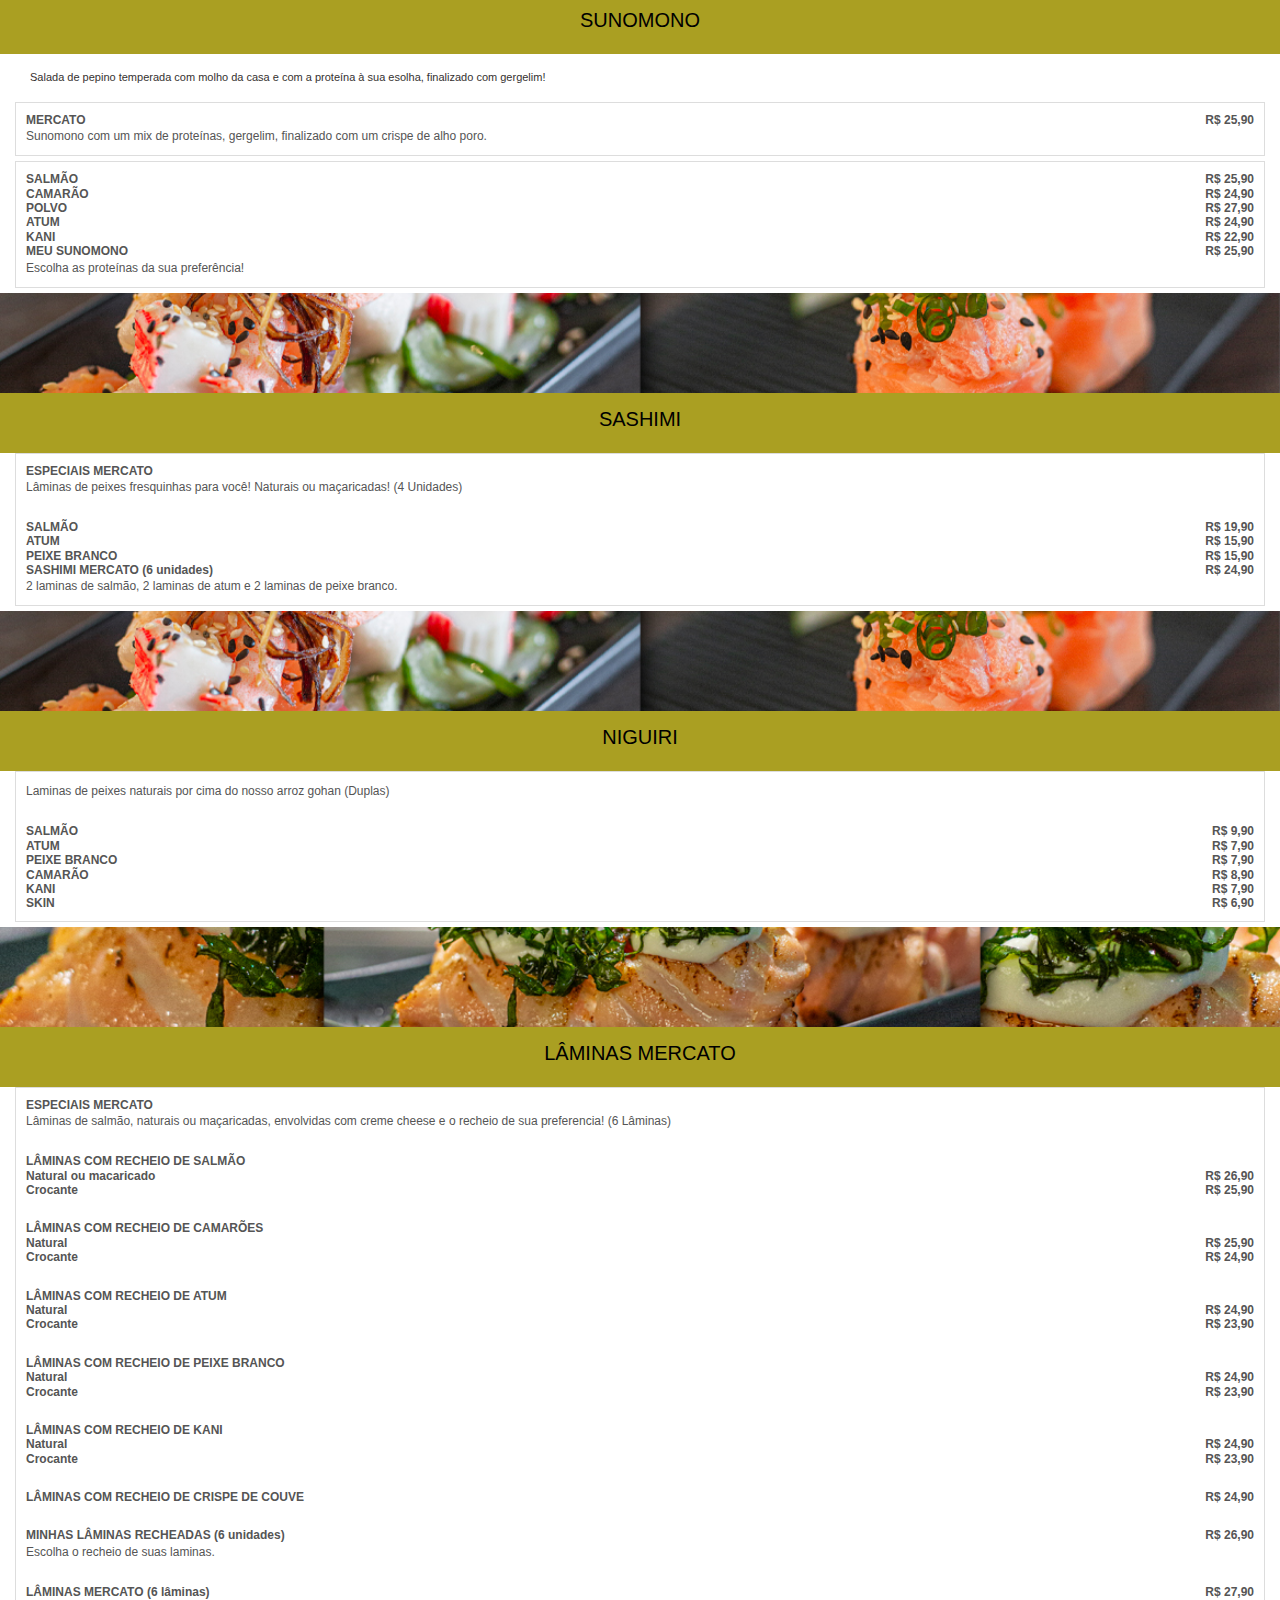
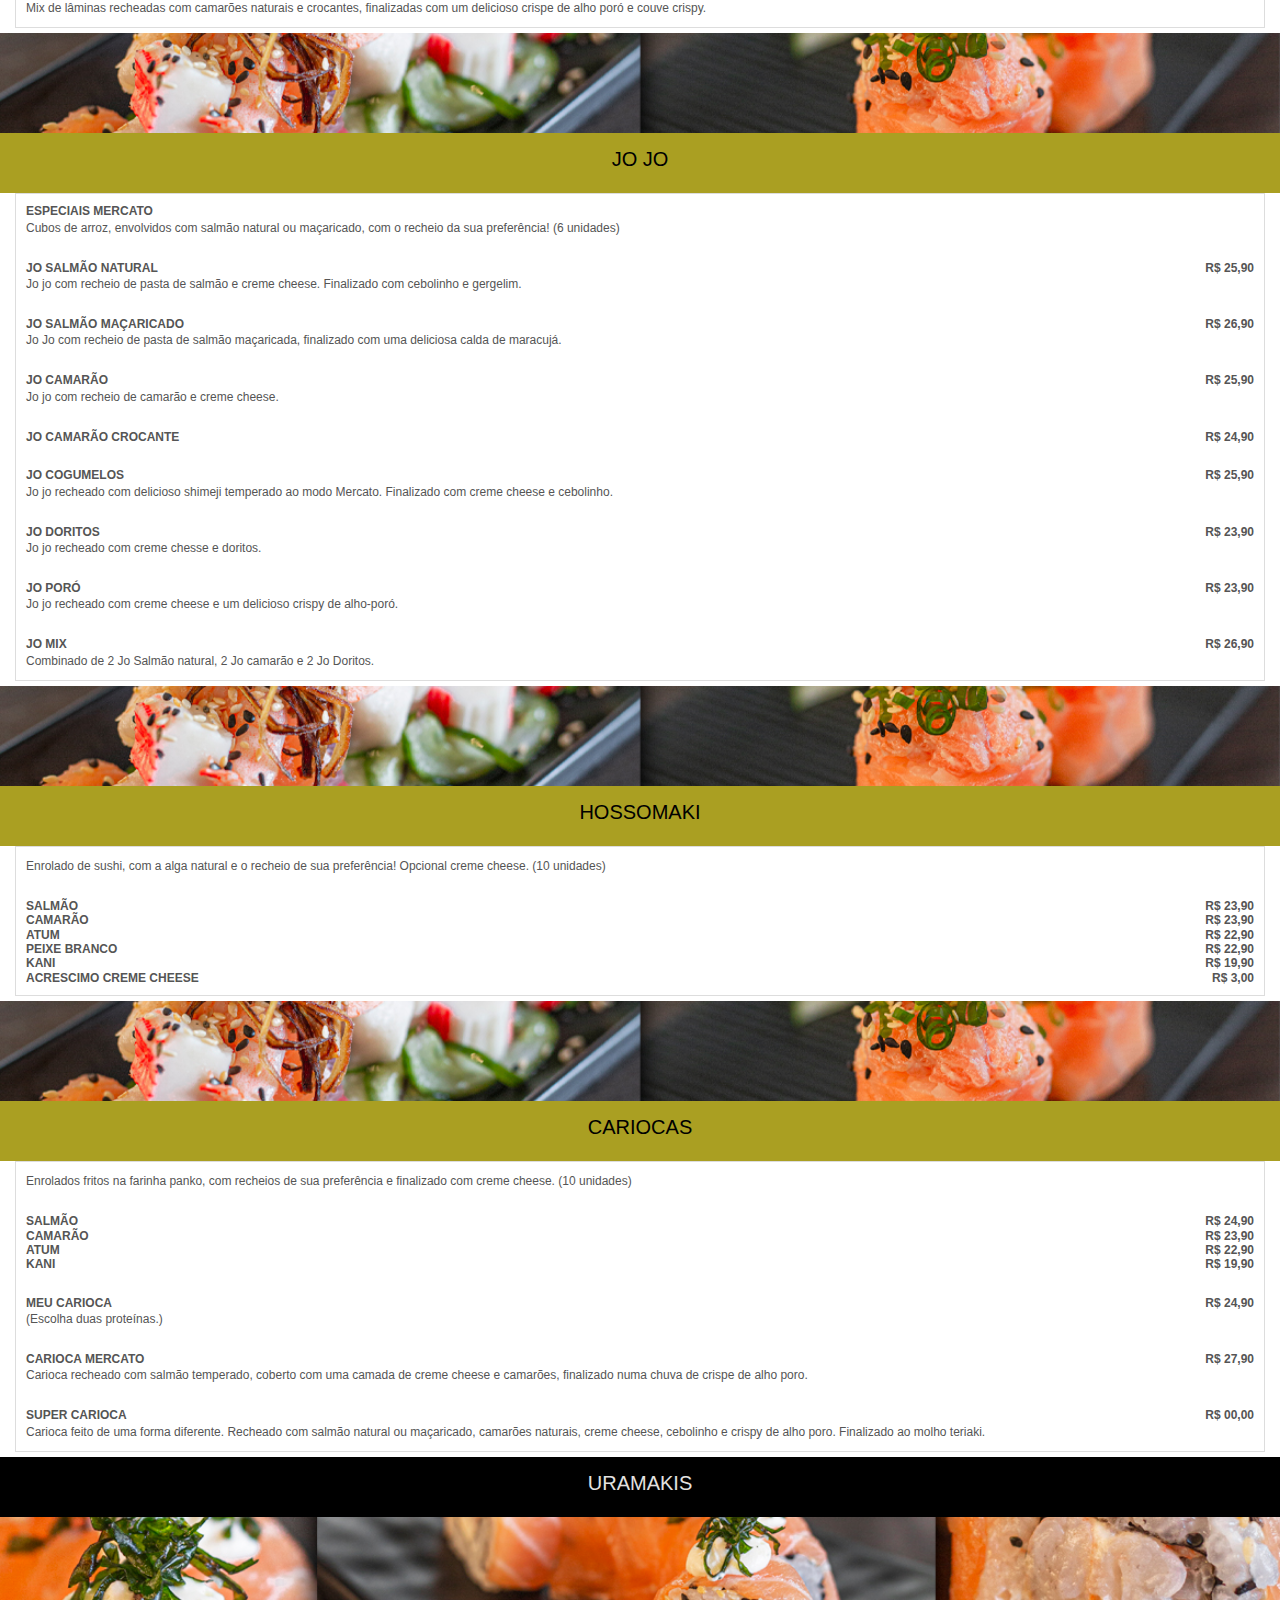
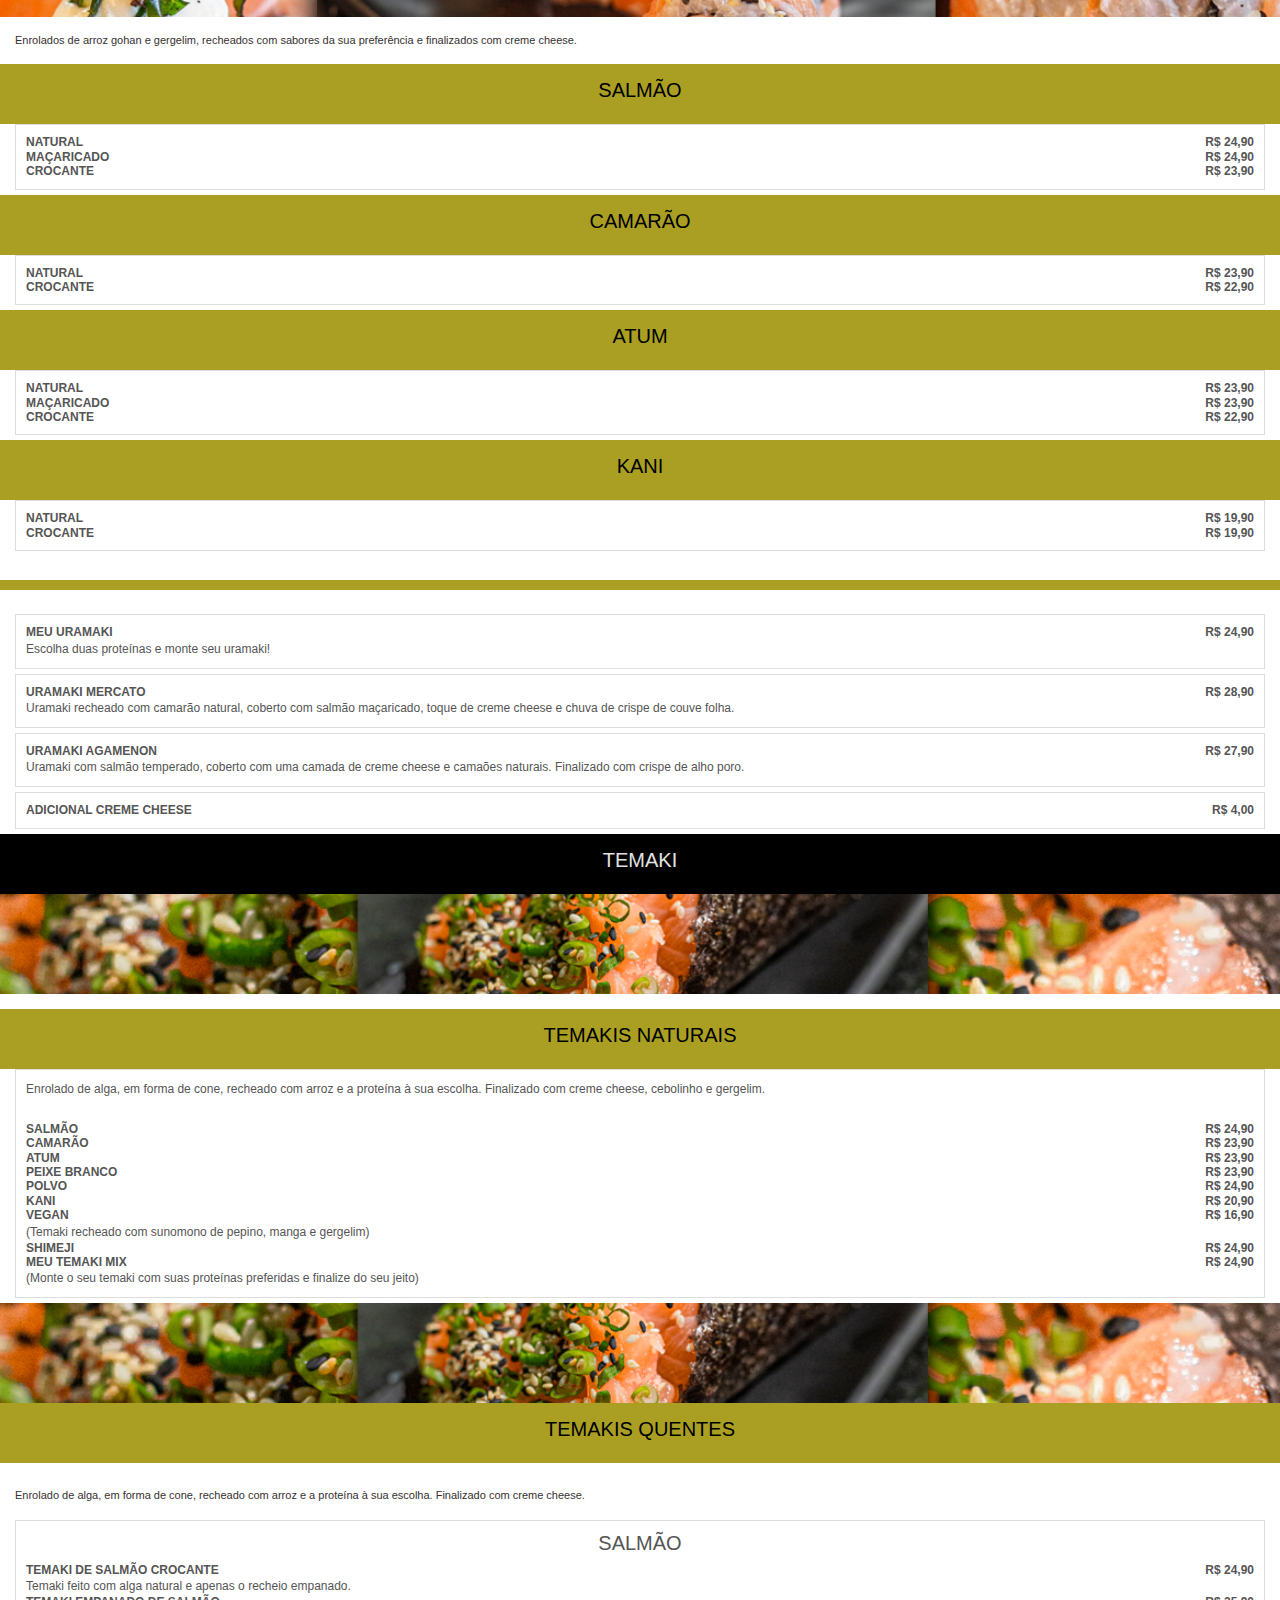
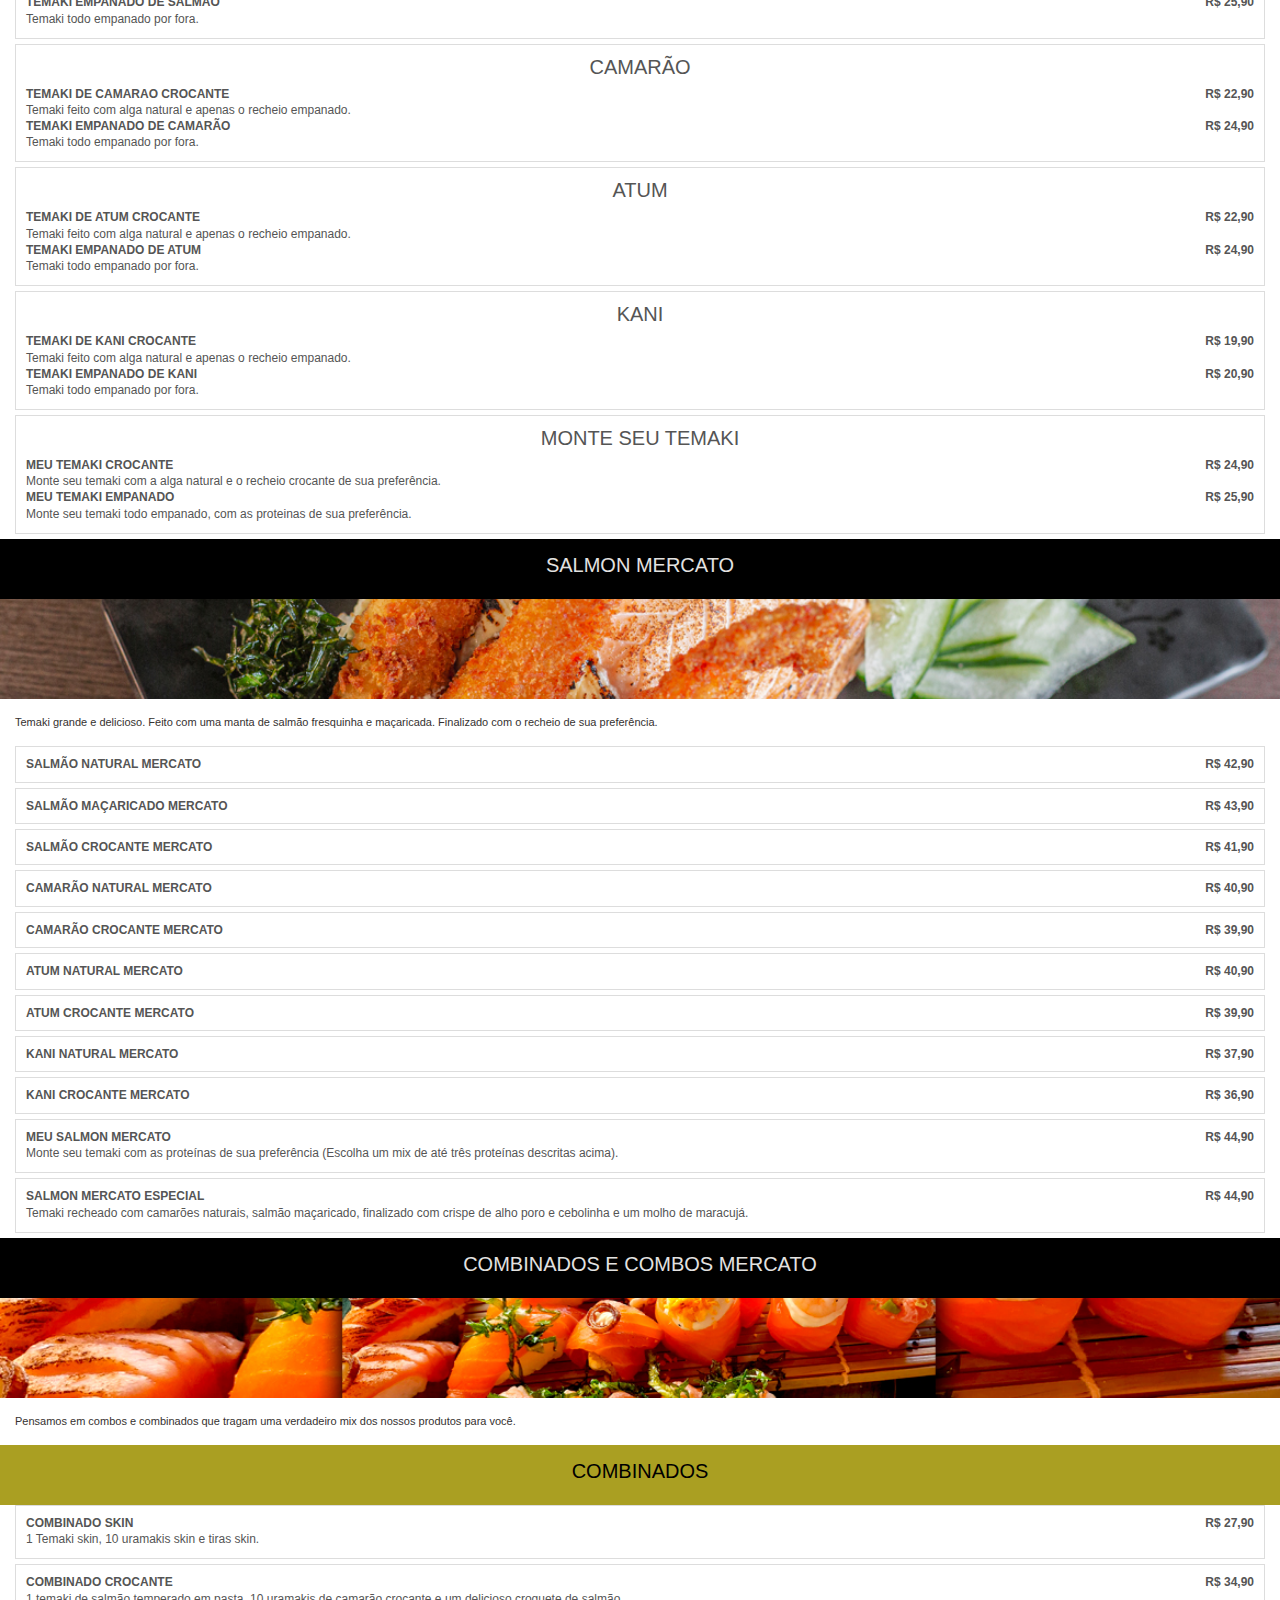
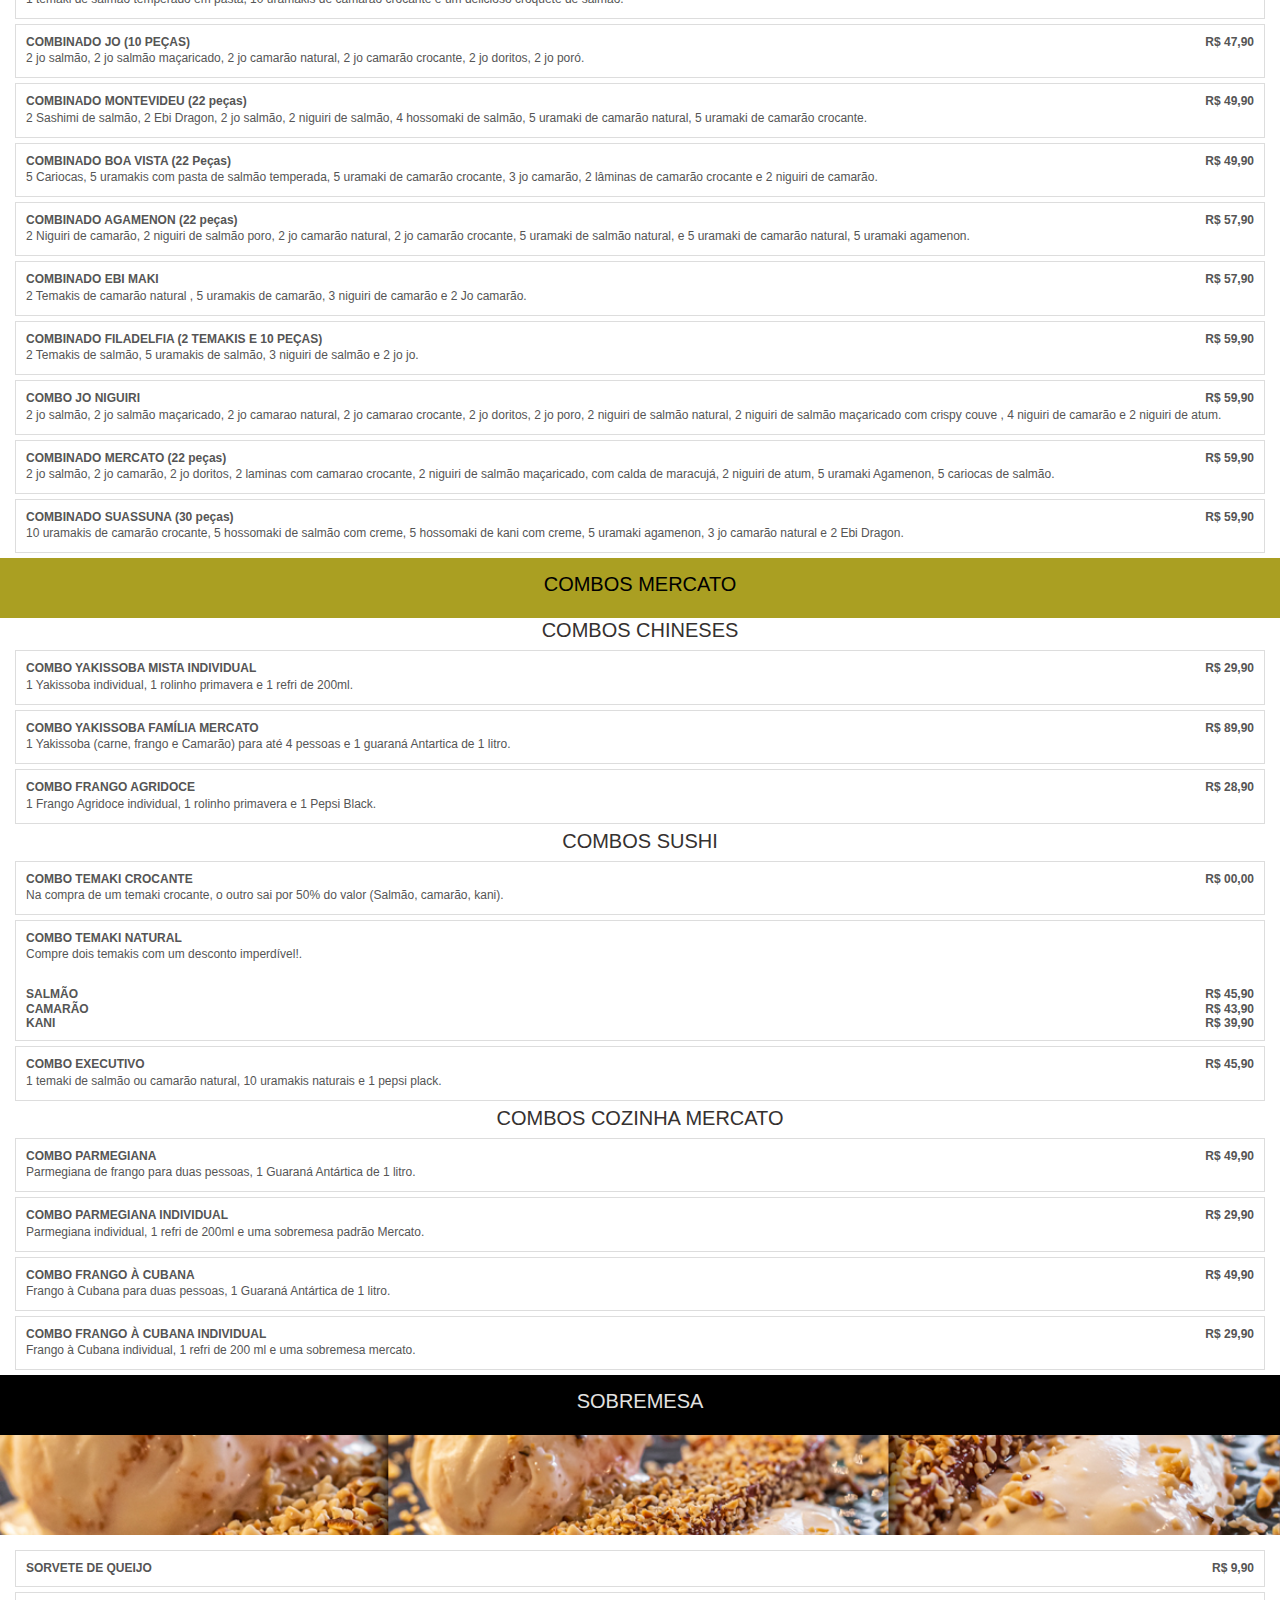
==== commit c770acbf: "Update cardapio.html" ====
--- a/cardapio.html
+++ b/cardapio.html
@@ -166,7 +166,26 @@
                     </div>
                             <div id="pratodiv" class="col" style="background-color: #ffffff;">
                                 <div id="subtitutlo">
-                                    <p>Viemos para o coração do Recife, para oferecer uma culinária com qualidade diferenciada e preço justo para nossos clientes. Nossa cozinha foi idealizada para trazer um mix de sabores. Pratos executivos, diversificados, saborosos e bem servidos! Obrigado por escolher o Mercato fazer parte do seu dia de hoje!</p>
+                                    <p>Viemos para o coração do Recife, para oferecer uma culinária com qualidade diferenciada e preço justo para nossos clientes. Nossa cozinha foi idealizada para trazer um mix de sabores. Pratos executivos, diversificados, saborosos e bem servidos ! Obrigado por escolher o Mercato fazer parte do seu dia de hoje!</p>
+
+                                    <div class="row">                        
+                                        <div id="prato1" class="col-5" style="background-image: url(./img/img-cozinhaMercato-carnes.jpg);">
+                                    </div>
+                                    <div id="sub" class="col" style="background-color: #aa9f22;">
+                                        <div id="sub2">
+                                            <h5>MASSAS</h5>
+                                        </div>
+                                    </div>
+                                </div>
+                                    
+                                <div class="menu-item">
+                                    <!-- <img src="caminho/para/entrada1.jpg" alt="Entrada 1"> -->
+                                     <div>
+                                         <h1><b>TALHARIM A PARISIENSE<span class="price">R$ 00,00</b></span></h1>
+                                         <p>Talharim regado ao molho branco, com frango desfiado, presunto e ervilha fresca.</p>
+                                     </div>               
+                                 </div>
+
                                     <div class="row">                        
                                         <div id="prato1" class="col-5" style="background-image: url(./img/img-cozinhaMercato-carnes.jpg);">
                                     </div>
@@ -196,16 +215,16 @@
                                  <div class="menu-item">
                                     <!-- <img src="caminho/para/entrada1.jpg" alt="Entrada 1"> -->
                                      <div>
-                                         <h1><b>CARNE GRELHADA<span class="price">R$ 27,90</b></span></h1>
-                                         <p>Escalope grelhado, servido com arroz, batatas fritas e salada.</p>
+                                         <h1><b>ESCALOPE AO MOLHO DE QUEIJO<span class="price">R$ 29,90</b></span></h1>
+                                         <p>Iscas de escalope ao molho de queijo. Acompanhado de arroz e batata fritas.</p>
                                      </div>
                                  </div>
 
                                  <div class="menu-item">
                                     <!-- <img src="caminho/para/entrada1.jpg" alt="Entrada 1"> -->
                                      <div>
-                                         <h1><b>ESCALOPE AO MOLHO MERCATO<span class="price">R$ 29,90</b></span></h1>
-                                         <p>Delicioso scalope grelado, regado ao molho escuro. acompanhado de  fettuccine ao molho cremoso branco, especial Mercato.</p>
+                                         <h1><b>ISCAS DE ESCALOPE AO MOLHO MERCATO <span class="price">R$ 32,90</b></span></h1>
+                                         <p>Iscas de escalope grelhadas, regadas ao molho escuro  com champignon, acompanhado de spaghetti ao molho branco cremoso.</p>
                                      </div>
                                  </div>
 
@@ -229,39 +248,31 @@
                             <div class="menu-item">
                                 <!-- <img src="caminho/para/entrada1.jpg" alt="Entrada 1"> -->
                                  <div>
-                                     <h1><b>PARMEGIANA DE FRANGO<span class="price">R$ 25,90</b></span></h1>
-                                     <p>Delicioso filé de frango, empanado na farinha panko e finalizado com queijo maçaricado. Acompanha delicioso  fettuccine gran duro, regado ao molho de tomate artesanal.</p>
+                                     <h1><b>PARMEGIANA DE FRANGO<span class="price">R$ 26,90</b></span></h1>
+                                     <p>Delicioso filé de frango, empanado na farinha panko e finalizado com queijo maçaricado. Acompanha delicioso spaghetti gran duro, regado ao molho de tomate artesanal.</p>
                                  </div>               
                              </div>
 
                              <div class="menu-item">
                                 <!-- <img src="caminho/para/entrada1.jpg" alt="Entrada 1"> -->
                                  <div>
-                                     <h1><b>FRANGO AO MOLHO DE QUEIJO<span class="price">R$ 29,90</b></span></h1>
-                                     <p>Filé de frango, coberto ao um delicioso molho de queijo Mercato, acompanhado de arroz e batatas fritas.</p>
-                                 </div>
-                             </div>
-
-                             <div class="menu-item">
-                                <!-- <img src="caminho/para/entrada1.jpg" alt="Entrada 1"> -->
-                                 <div>
-                                     <h1><b>FRANGO À CUBANA<span class="price">R$ 25,90</b></span></h1>
-                                     <p>File de frango empanado na farinha panko, arroz da casa, batatas fritas e banana empanada. Tradicional, mas com padrão Mercato!</p>
-                                 </div>
-                             </div>
-
-                             <div class="menu-item">
-                                <!-- <img src="caminho/para/entrada1.jpg" alt="Entrada 1"> -->
-                                 <div>
-                                     <h1><b>FRANGO CROCANTE<span class="price">R$ 00,00</b></span></h1>
-                                     <p>File de frango empanado na farinha panko, com arroz cremeso de queijo e batata frita.</p>
-                                 </div>
-                             </div>
-
-                             <div class="menu-item">
-                                <!-- <img src="caminho/para/entrada1.jpg" alt="Entrada 1"> -->
-                                 <div>
-                                     <h1><b>FRANGO LIGHT<span class="price">R$ 25,90</b></span></h1>
+                                     <h1><b>FRANGO AO MOLHO DE QUEIJO<span class="price">R$ 28,90</b></span></h1>
+                                     <p>Filé de frango grelhado, coberto ao um delicioso molho de queijo Mercato, acompanhado de arroz e batatas fritas. (Opcional salada)</p>
+                                 </div>
+                             </div>
+
+                             <div class="menu-item">
+                                <!-- <img src="caminho/para/entrada1.jpg" alt="Entrada 1"> -->
+                                 <div>
+                                     <h1><b>FRANGO À CUBANA<span class="price">R$ 26,90</b></span></h1>
+                                     <p>File de frango empanado na farinha panko, arroz à grega, batatas fritas e banana empanada. Tradicional, mas com padrão Mercato!</p>
+                                 </div>
+                             </div>
+
+                             <div class="menu-item">
+                                <!-- <img src="caminho/para/entrada1.jpg" alt="Entrada 1"> -->
+                                 <div>
+                                     <h1><b>FRANGO LIGHT<span class="price">R$ 24,90</b></span></h1>
                                      <p>Frango grelhado, acompanhado de arroz, salada ou batatas fritas.</p>
                                  </div>
                              </div>
@@ -287,23 +298,31 @@
                             <!-- <img src="caminho/para/entrada1.jpg" alt="Entrada 1"> -->
                              <div>
                                  <h1><b>PARMEGIANA DE CAMARÃO<span class="price">R$ 29,90</b></span></h1>
-                                 <p>Camarões empanados na farinha panko e finalizado com queijo maçaricado. Acompanha delicioso fettuccine regado ao molho de tomate artesanal.</p>
+                                 <p>Camarões empanados na farinha panko e finalizado com queijo maçaricado. Acompanha delicioso spaghetti regado ao molho de tomate artesanal.</p>
                              </div>               
                          </div>
 
                          <div class="menu-item">
                             <!-- <img src="caminho/para/entrada1.jpg" alt="Entrada 1"> -->
                              <div>
-                                 <h1><b>CAMARÃO AO POMODORO<span class="price">R$ 34,90</b></span></h1>
-                                 <p>Camarões temperados e salteados, envolvidos em um delicioso spaghetti ao molho pomodoro artesanal.</p>
+                                 <h1><b>CAMARÃO AO POMODORO<span class="price">R$ 32,90</b></span></h1>
+                                 <p>Camarões temperados e salteados na manteiga, envolvidos em um delicioso spaghetti ao molho pomodoro artesanal.</p>
                              </div>
                          </div>
 
                          <div class="menu-item">
                             <!-- <img src="caminho/para/entrada1.jpg" alt="Entrada 1"> -->
                              <div>
-                                 <h1><b>CAMARÃO AO CATUPIRY<span class="price">R$ 34,90</b></span></h1>
-                                 <p>Camarões recheados ao catupiry, servidos com um arroz Mercato e batata palha.</p>
+                                 <h1><b>FETTUCCINE CAMARÃO<span class="price">R$ 32,90</b></span></h1>
+                                 <p>Camarões salteados na manteiga, alho e tomate, finalizado com suco de limão e cebolinha.</p>
+                             </div>
+                         </div>
+
+                         <div class="menu-item">
+                            <!-- <img src="caminho/para/entrada1.jpg" alt="Entrada 1"> -->
+                             <div>
+                                 <h1><b>CAMARÃO AO CATUPIRY<span class="price">R$ 32,90</b></span></h1>
+                                 <p>Camarões empanados ao catupiry, servidos com um arroz temperado e batata frita.</p>
                              </div>
                          </div>
 
@@ -311,7 +330,15 @@
                             <!-- <img src="caminho/para/entrada1.jpg" alt="Entrada 1"> -->
                              <div>
                                  <h1><b>CAMARÃO AO MOLHO DE QUEIJO<span class="price">R$ 34,90</b></span></h1>
-                                 <p>Camarões feitos em um delicoso molho de queijo, servido com spaguetti granduro.</p>
+                                 <p>Camarões salteados em um delicoso molho de queijo, servido com spaguetti granduro.</p>
+                             </div>
+                         </div>
+
+                         <div class="menu-item">
+                            <!-- <img src="caminho/para/entrada1.jpg" alt="Entrada 1"> -->
+                             <div>
+                                 <h1><b>ARROZ DE CAMARÃO<span class="price">R$ 34,90</b></span></h1>
+                                 <p>Delicioso arroz refogado ao molho de camarão.</p>
                              </div>
                          </div>
 
@@ -335,15 +362,15 @@
                     <div class="menu-item">
                         <!-- <img src="caminho/para/entrada1.jpg" alt="Entrada 1"> -->
                          <div>
-                             <h1><b>PARMEGIANA DE TILÁPIA<span class="price">R$ 27,90</b></span></h1>
-                             <p>Filé de Tilápia, empanado na farinha panko e finalizado com queijo maçaricado. Acompanha delicioso fettuccine regado ao molho de tomate artesanal.</p>
+                             <h1><b>PARMEGIANA DE TILÁPIA<span class="price">R$ 29,90</b></span></h1>
+                             <p>Filé de Tilápia, empanado na farinha panko e finalizado com queijo maçaricado. Acompanha delicioso spaghetti regado ao molho de tomate artesanal.</p>
                          </div>               
                      </div>
 
                      <div class="menu-item">
                         <!-- <img src="caminho/para/entrada1.jpg" alt="Entrada 1"> -->
                          <div>
-                             <h1><b>TILÁPIA AO MOLHO DE MARACUJÁ<span class="price">R$ 29,90</b></span></h1>
+                             <h1><b>TILÁPIA AO MOLHO DE MARACUJÁ<span class="price">R$ 32,90</b></span></h1>
                              <p>Filé de tilápia temperado, empanado na farinha panko, acompanhado de um delicioso arroz cremoso de brocólis ao parmesão, regado ao molho de maracujá da casa.</p>
                          </div>
                      </div>
@@ -351,8 +378,8 @@
                      <div class="menu-item">
                         <!-- <img src="caminho/para/entrada1.jpg" alt="Entrada 1"> -->
                          <div>
-                             <h1><b>TILÁPIA GRELHADA<span class="price">R$ 00,00</b></span></h1>
-                             <p>Filé de tilápia grelhada, acompanhada de arroz e batata frita.</p>
+                             <h1><b>TILÁPIA AO MOLHO DE ALCAPARRAS<span class="price">R$ 32,90</b></span></h1>
+                             <p>Tilápia grelhada ao molho de alcaparras, arroz de castanha, farofa de panko e legumes salteados.</p>
                          </div>
                      </div>
 
@@ -411,6 +438,7 @@
                                 <p>Tradicional rolinhos Chineses, feitos com uma massa caseira e recheados no padrão Mercato. O recheio é você quem decide!</p>
                                 <br>
                                  <h1><b>PRIMAVERA<span class="price">R$ 6,90</b></span></h1>
+                                 <h1><b>CAMARÃO<span class="price">R$ 8,90</b></span></h1>
                                  <h1><b>QUEIJO<span class="price">R$ 6,90</b></span></h1>
                                  <h1><b>VEGETARIANO<span class="price">R$ 5,90</b></span></h1>
                                  <h1><b>ROMEU E JULIETA<span class="price">R$ 6,90</b></span></h1>
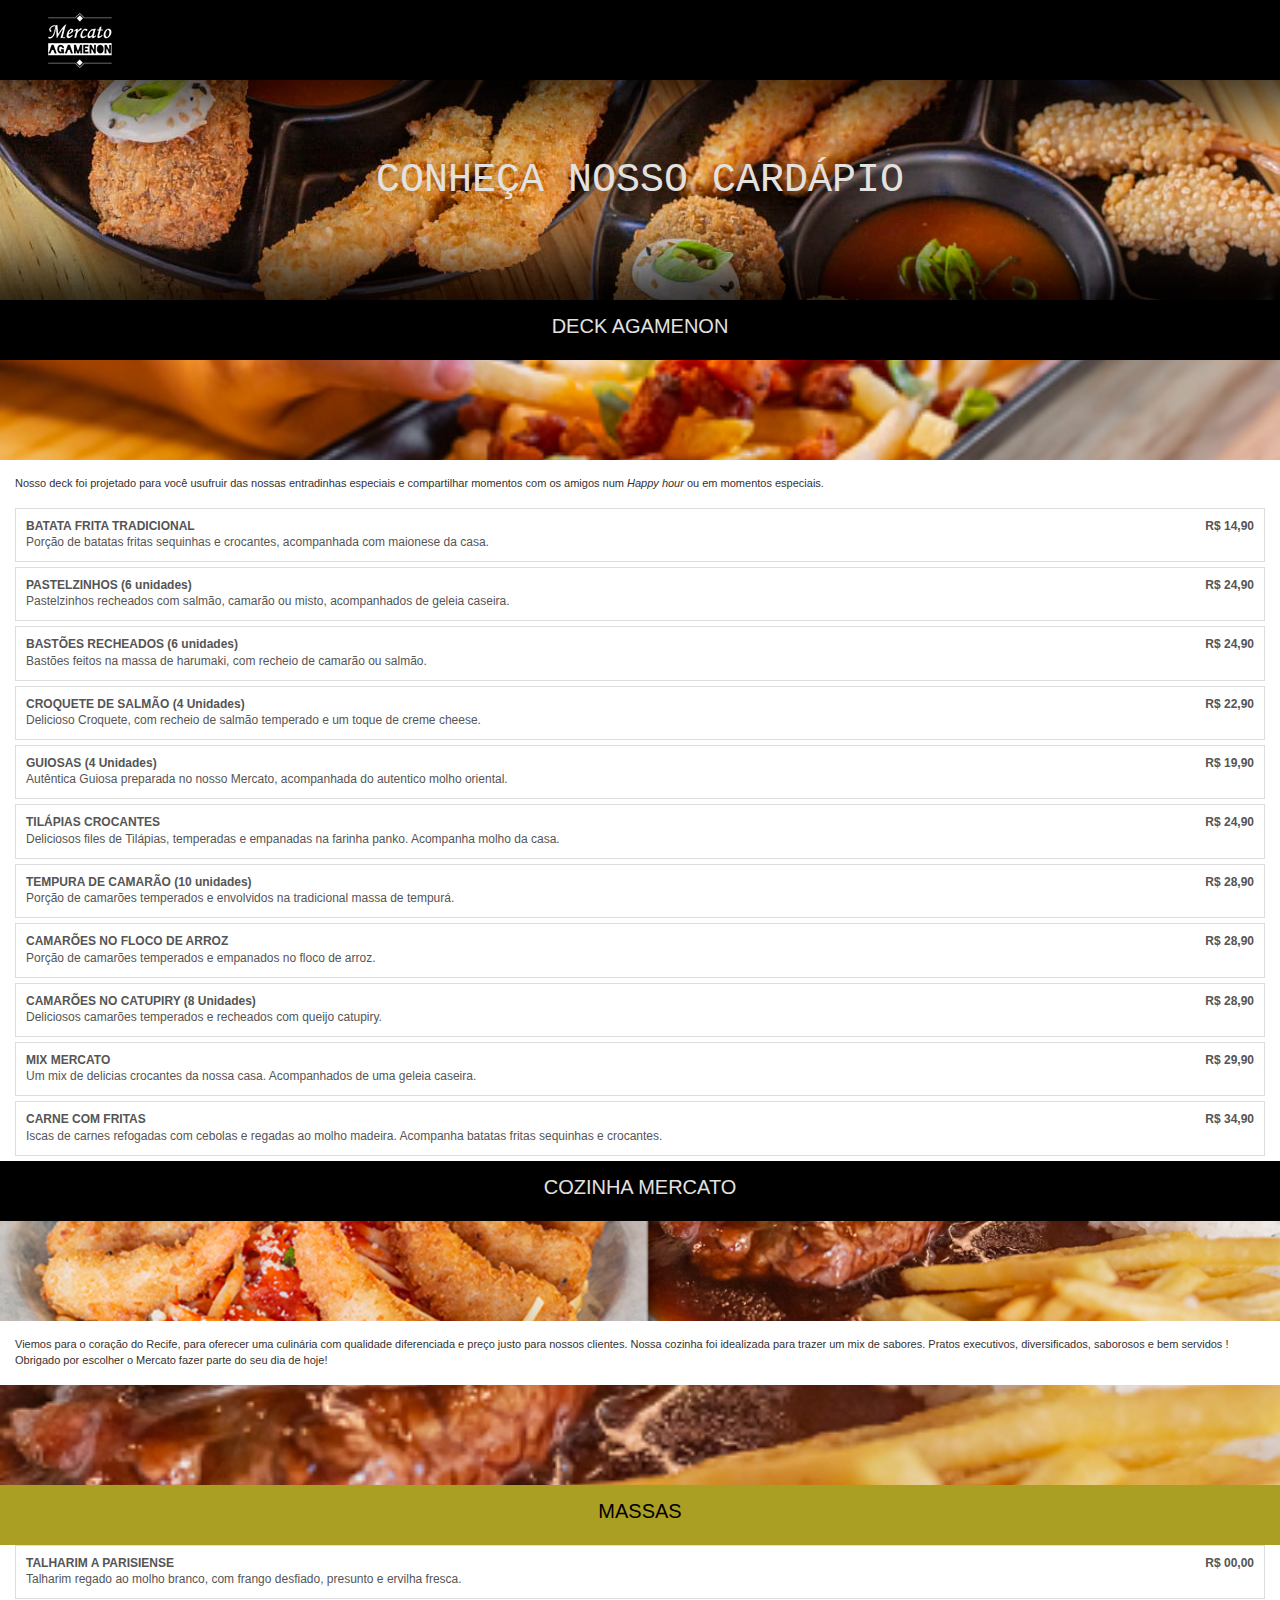
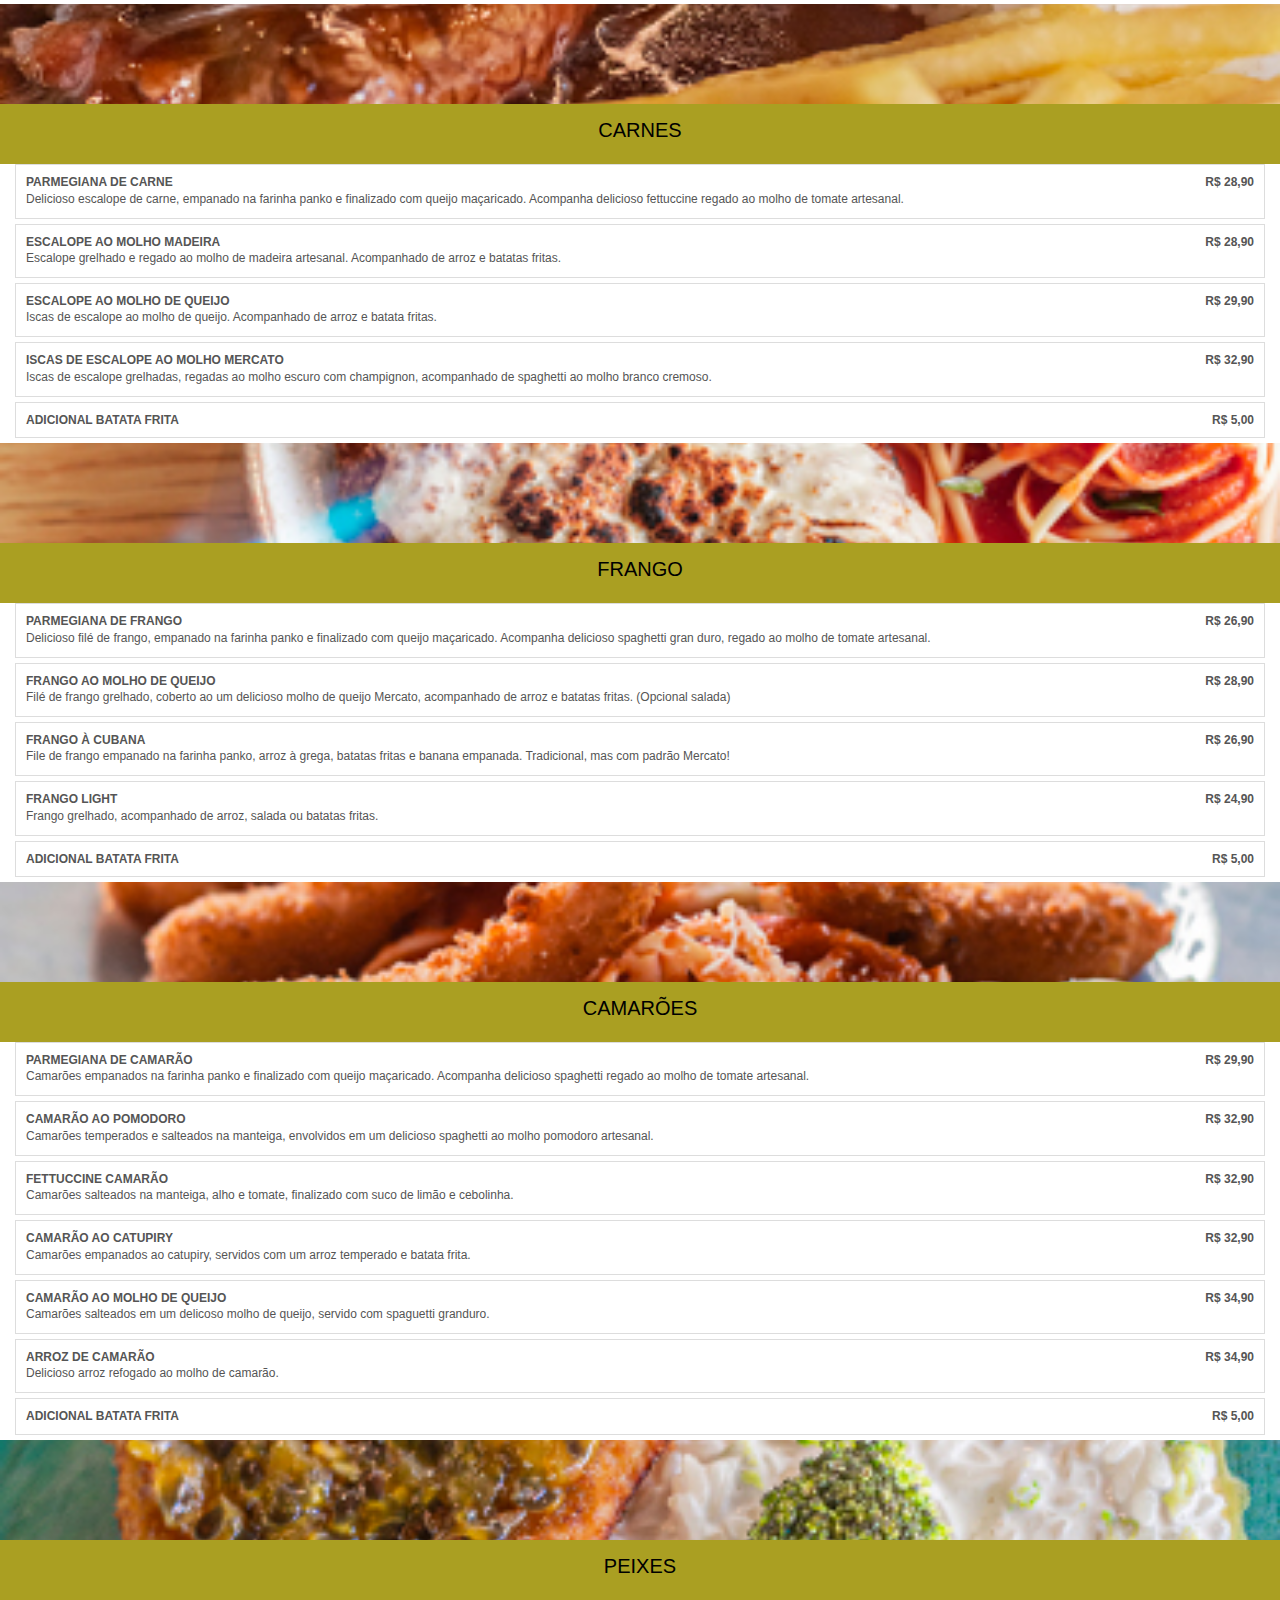
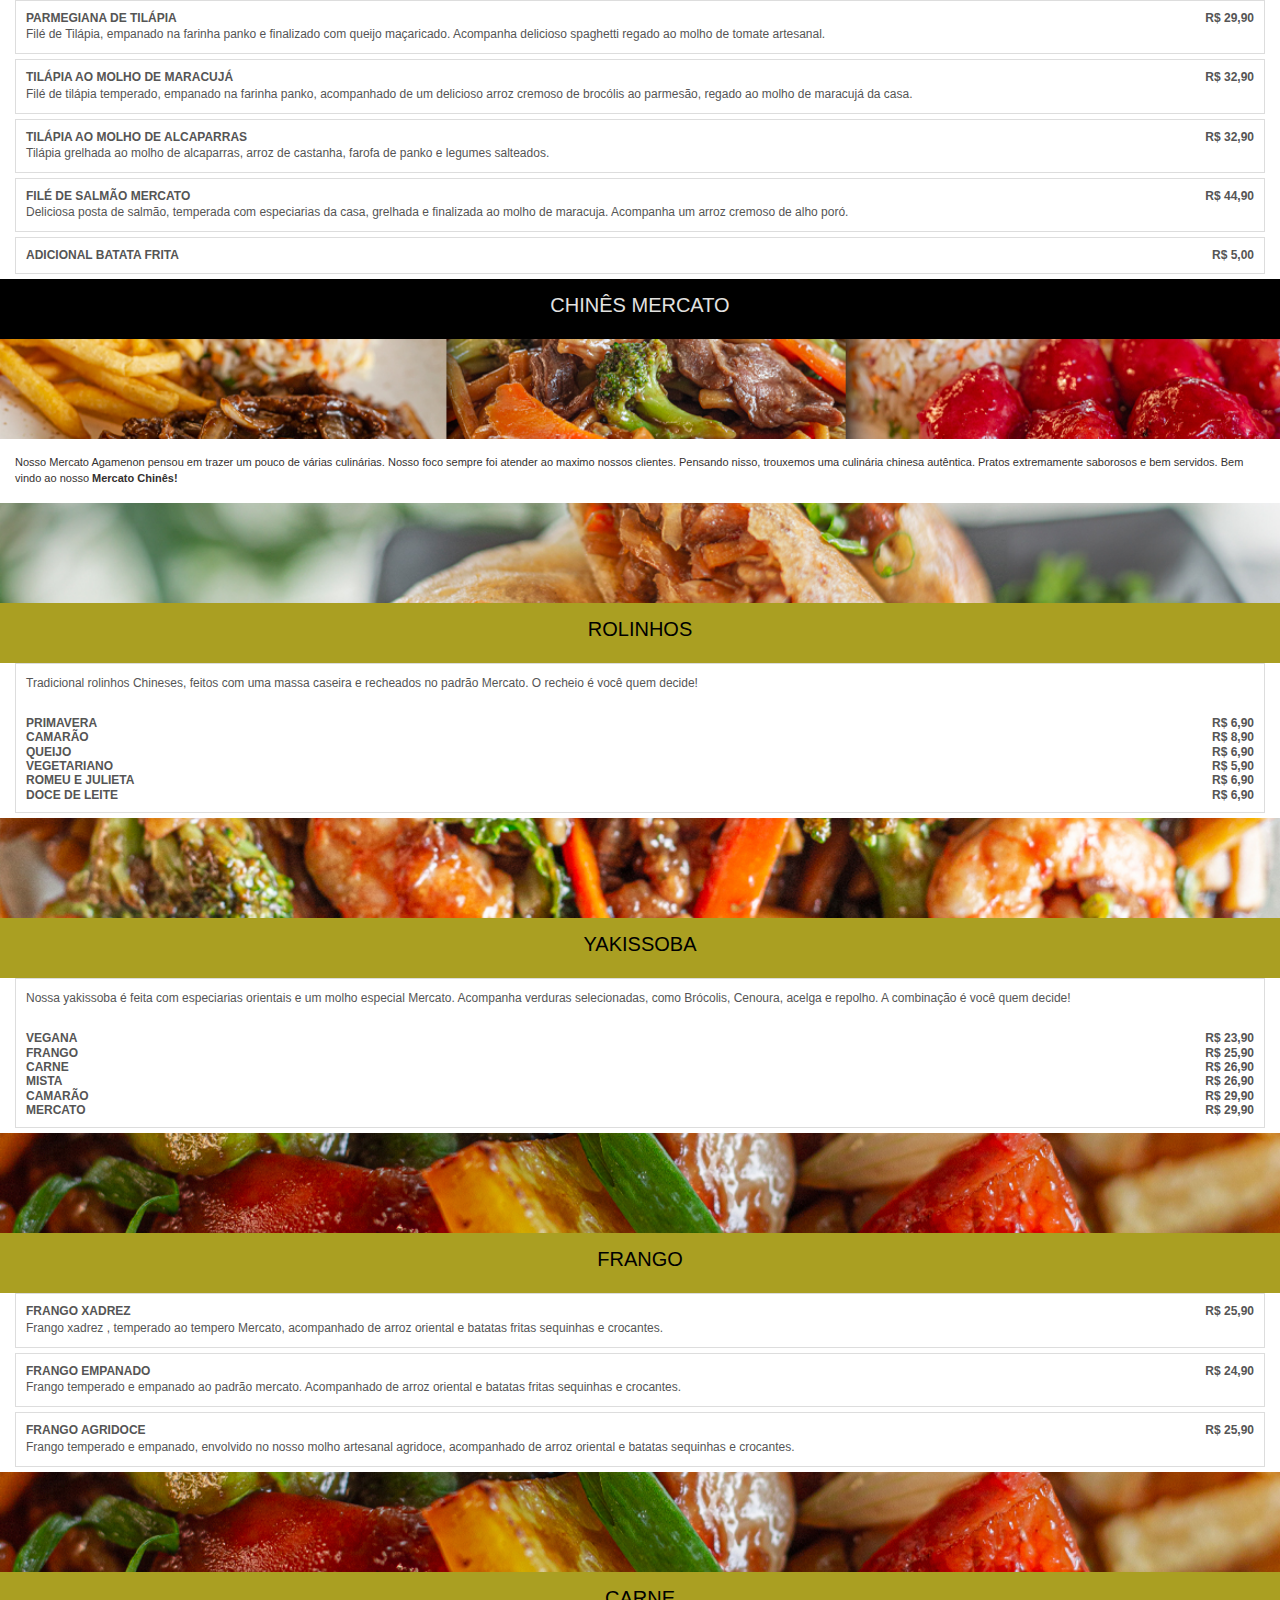
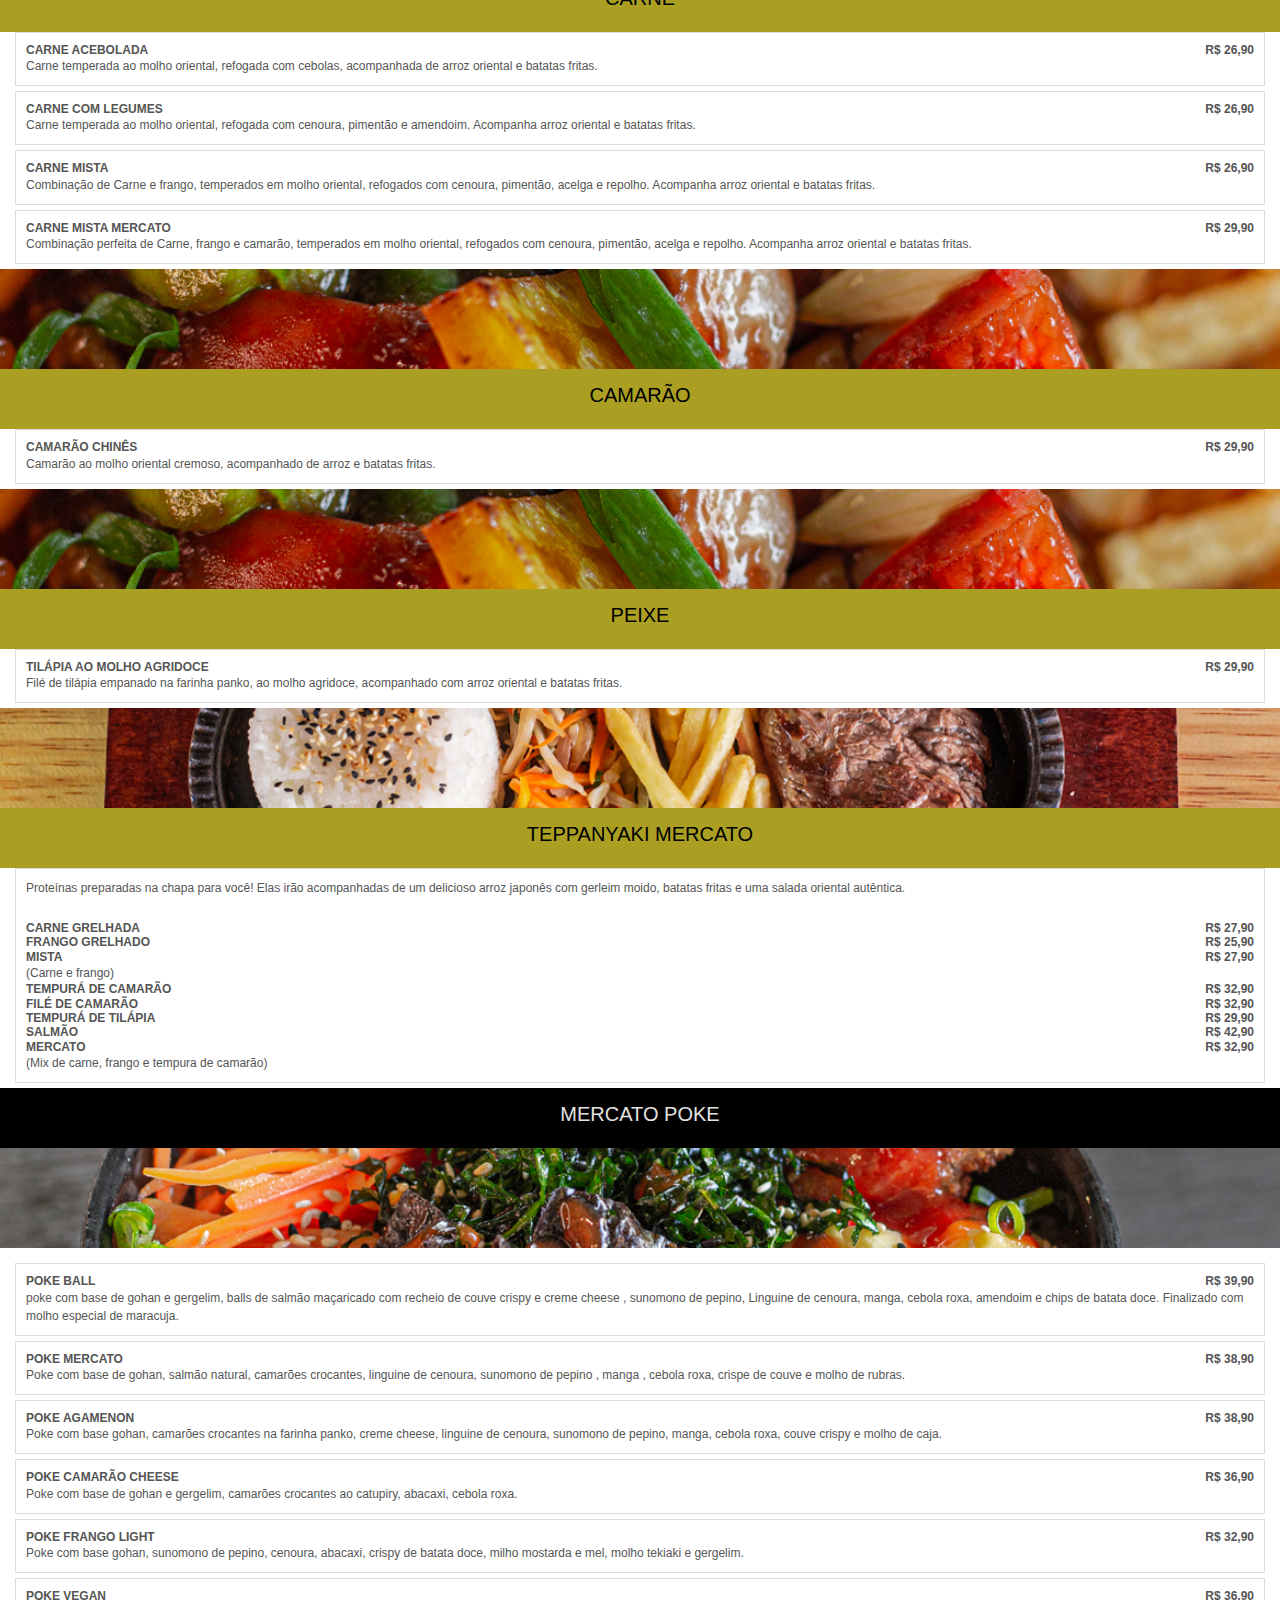
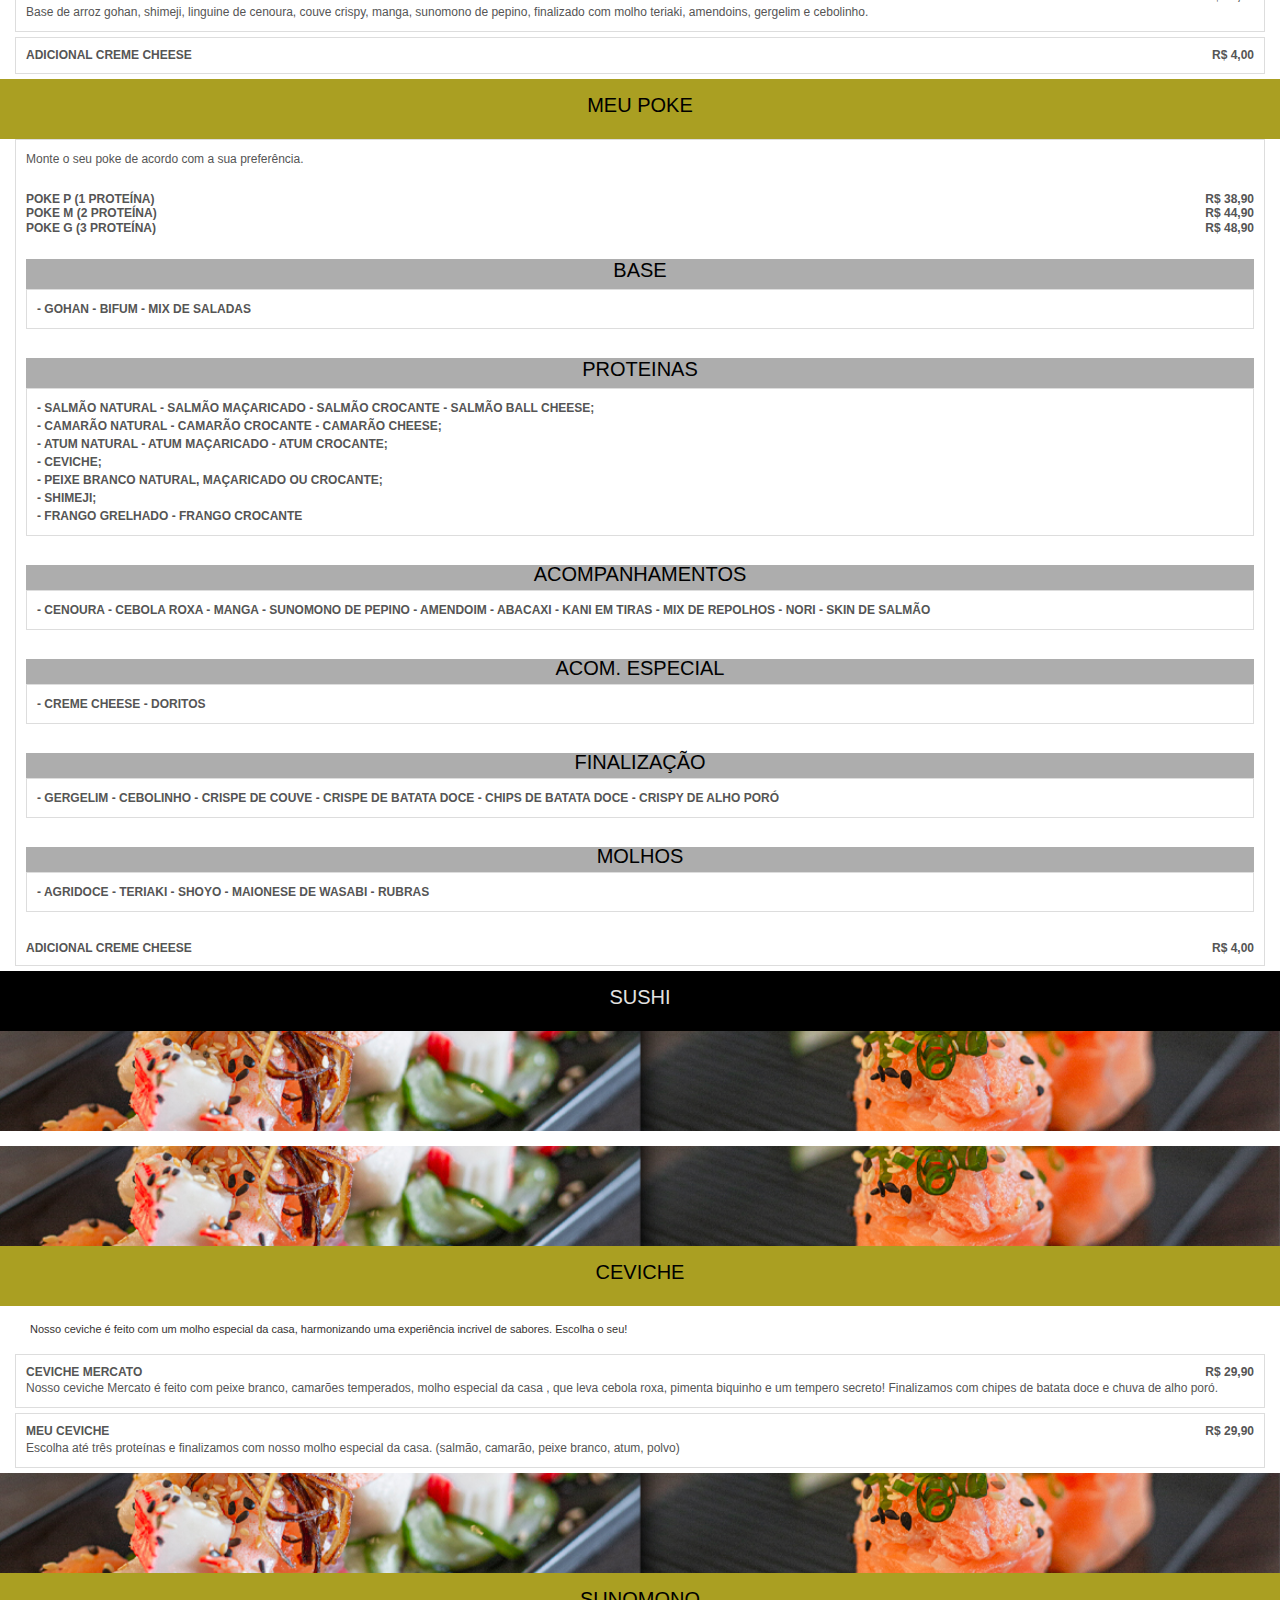
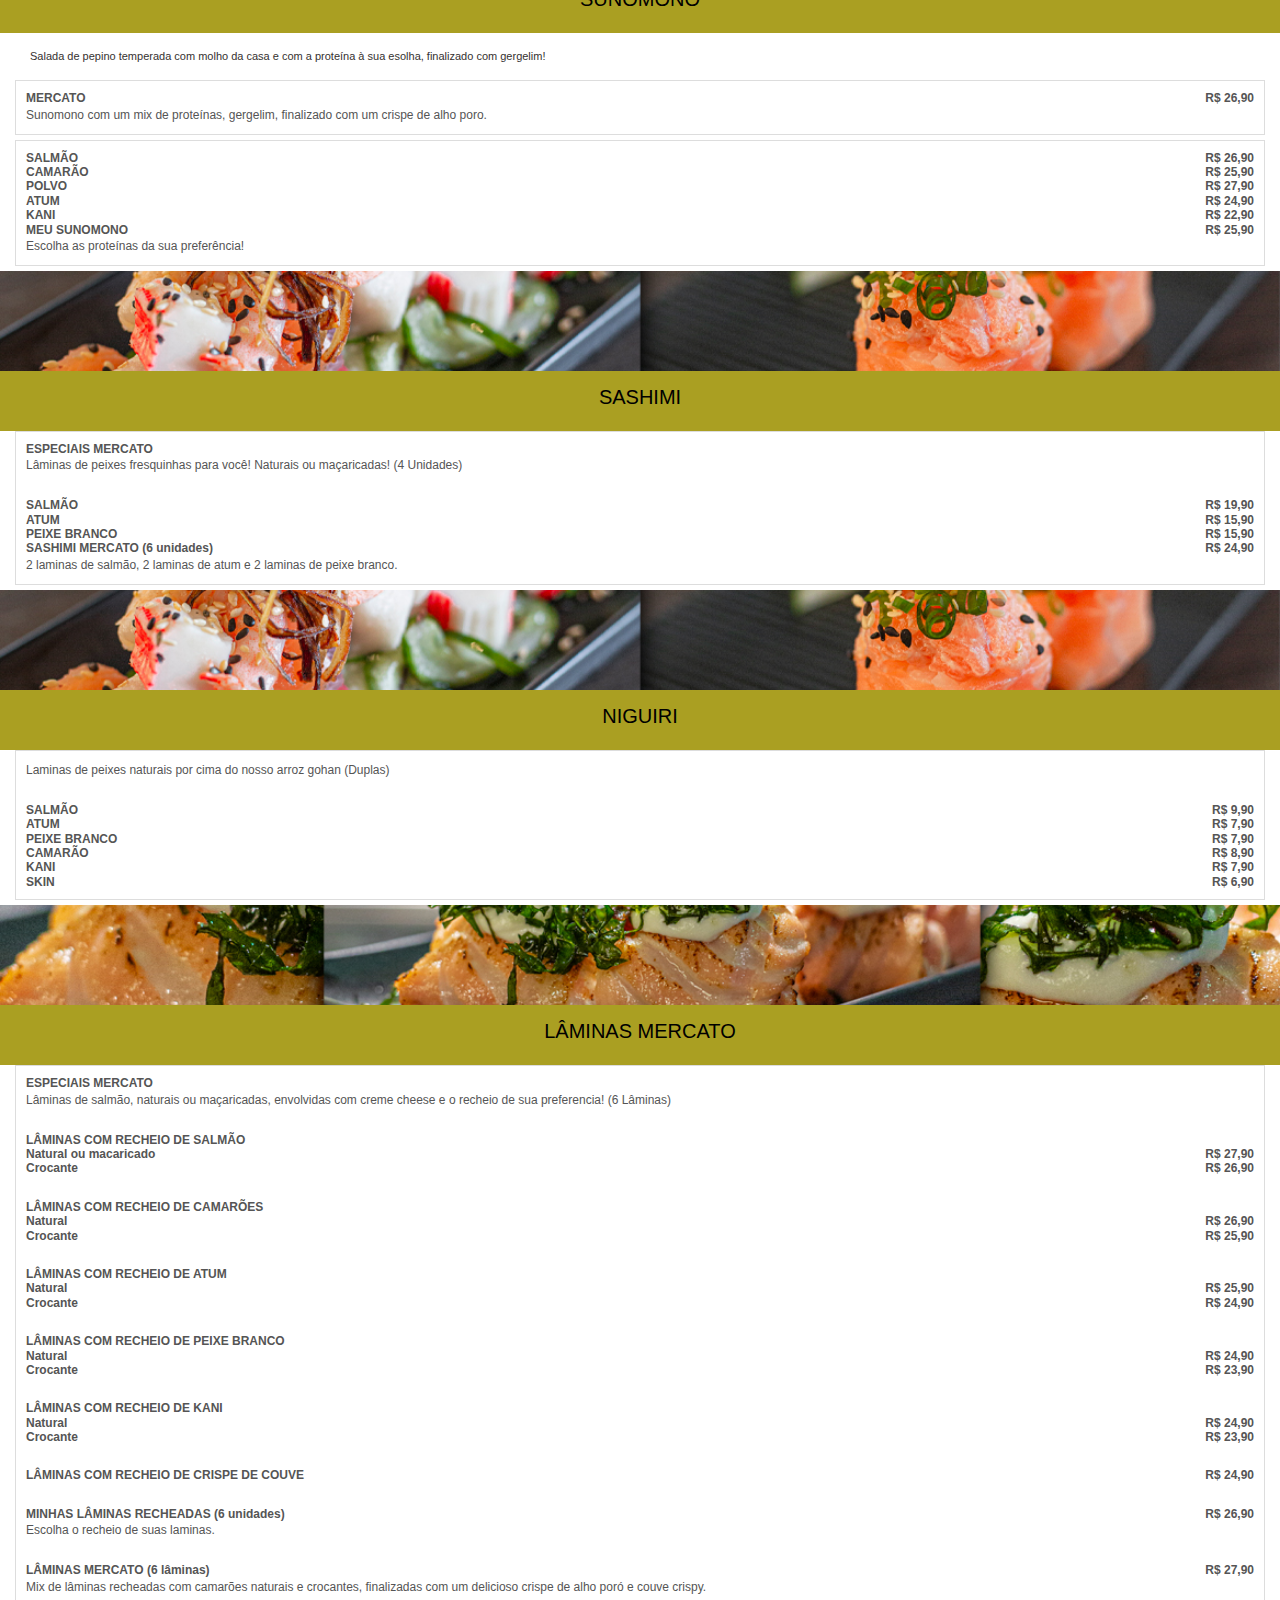
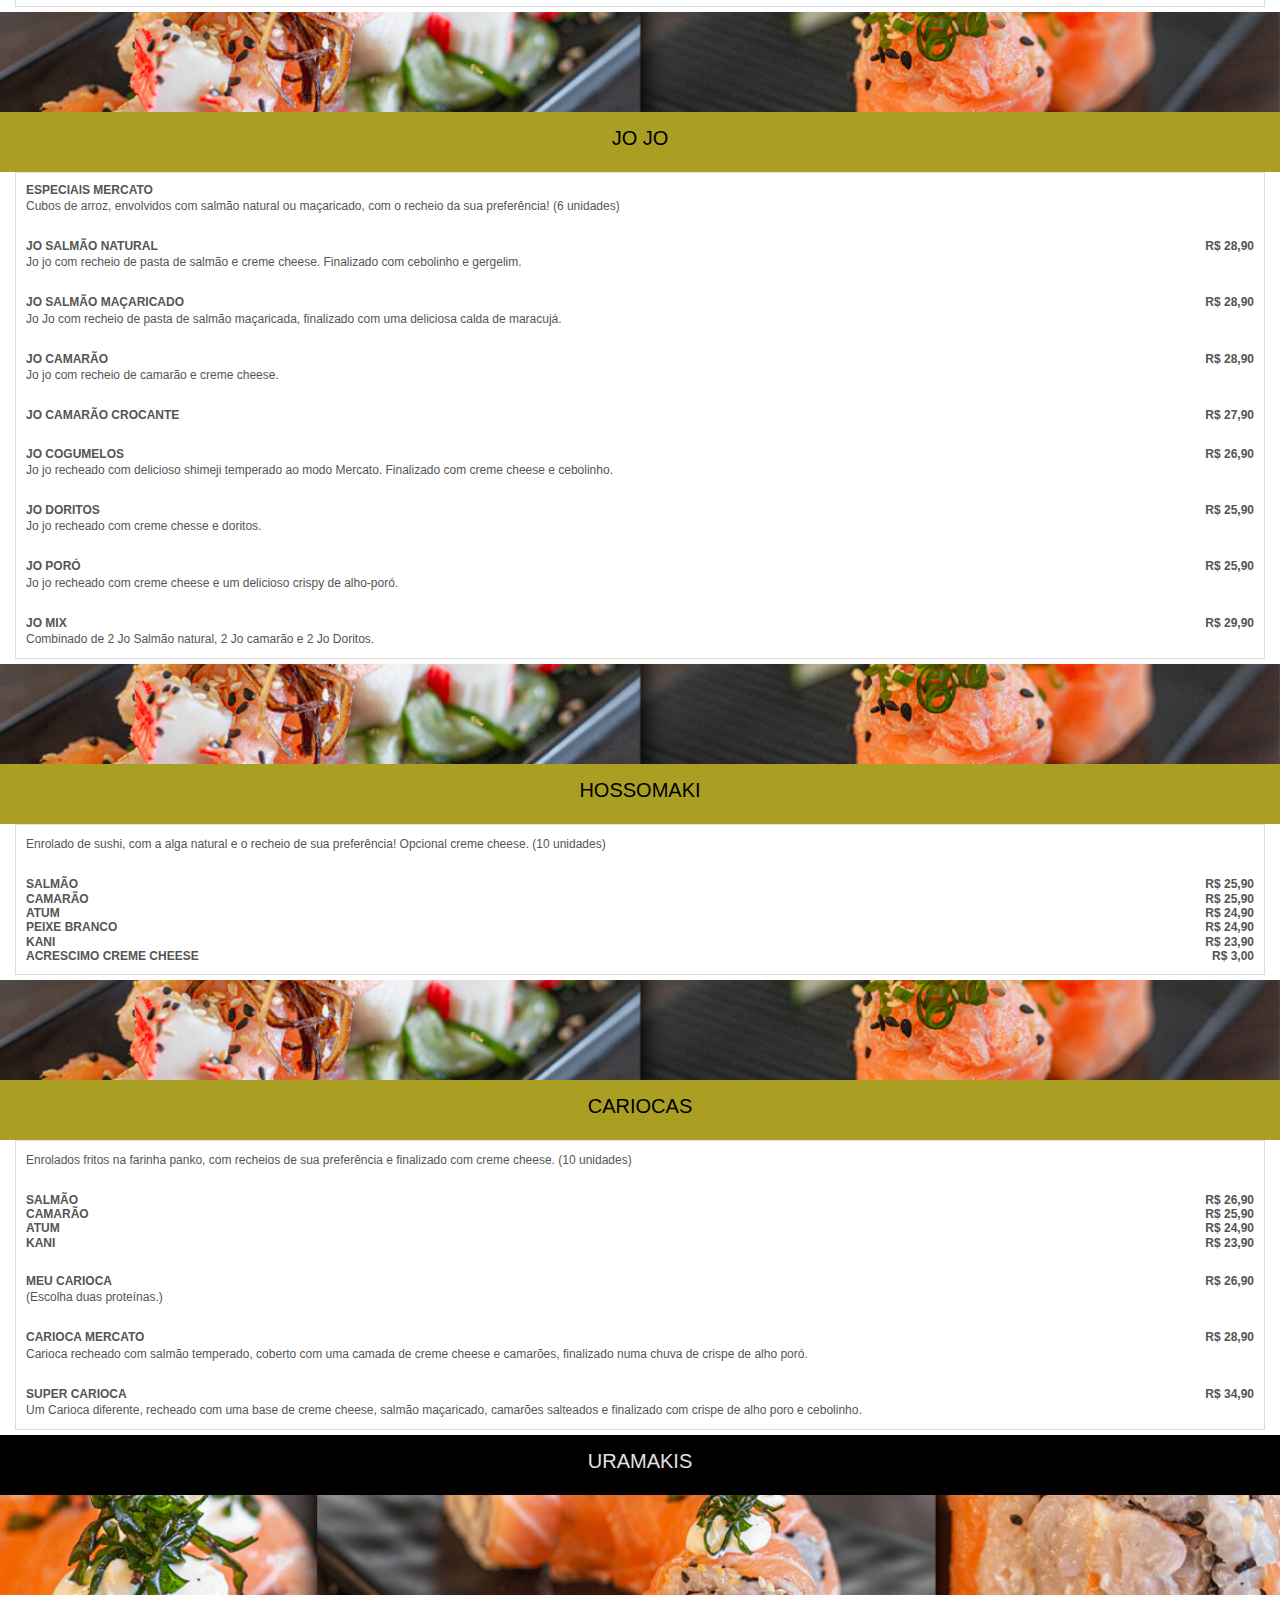
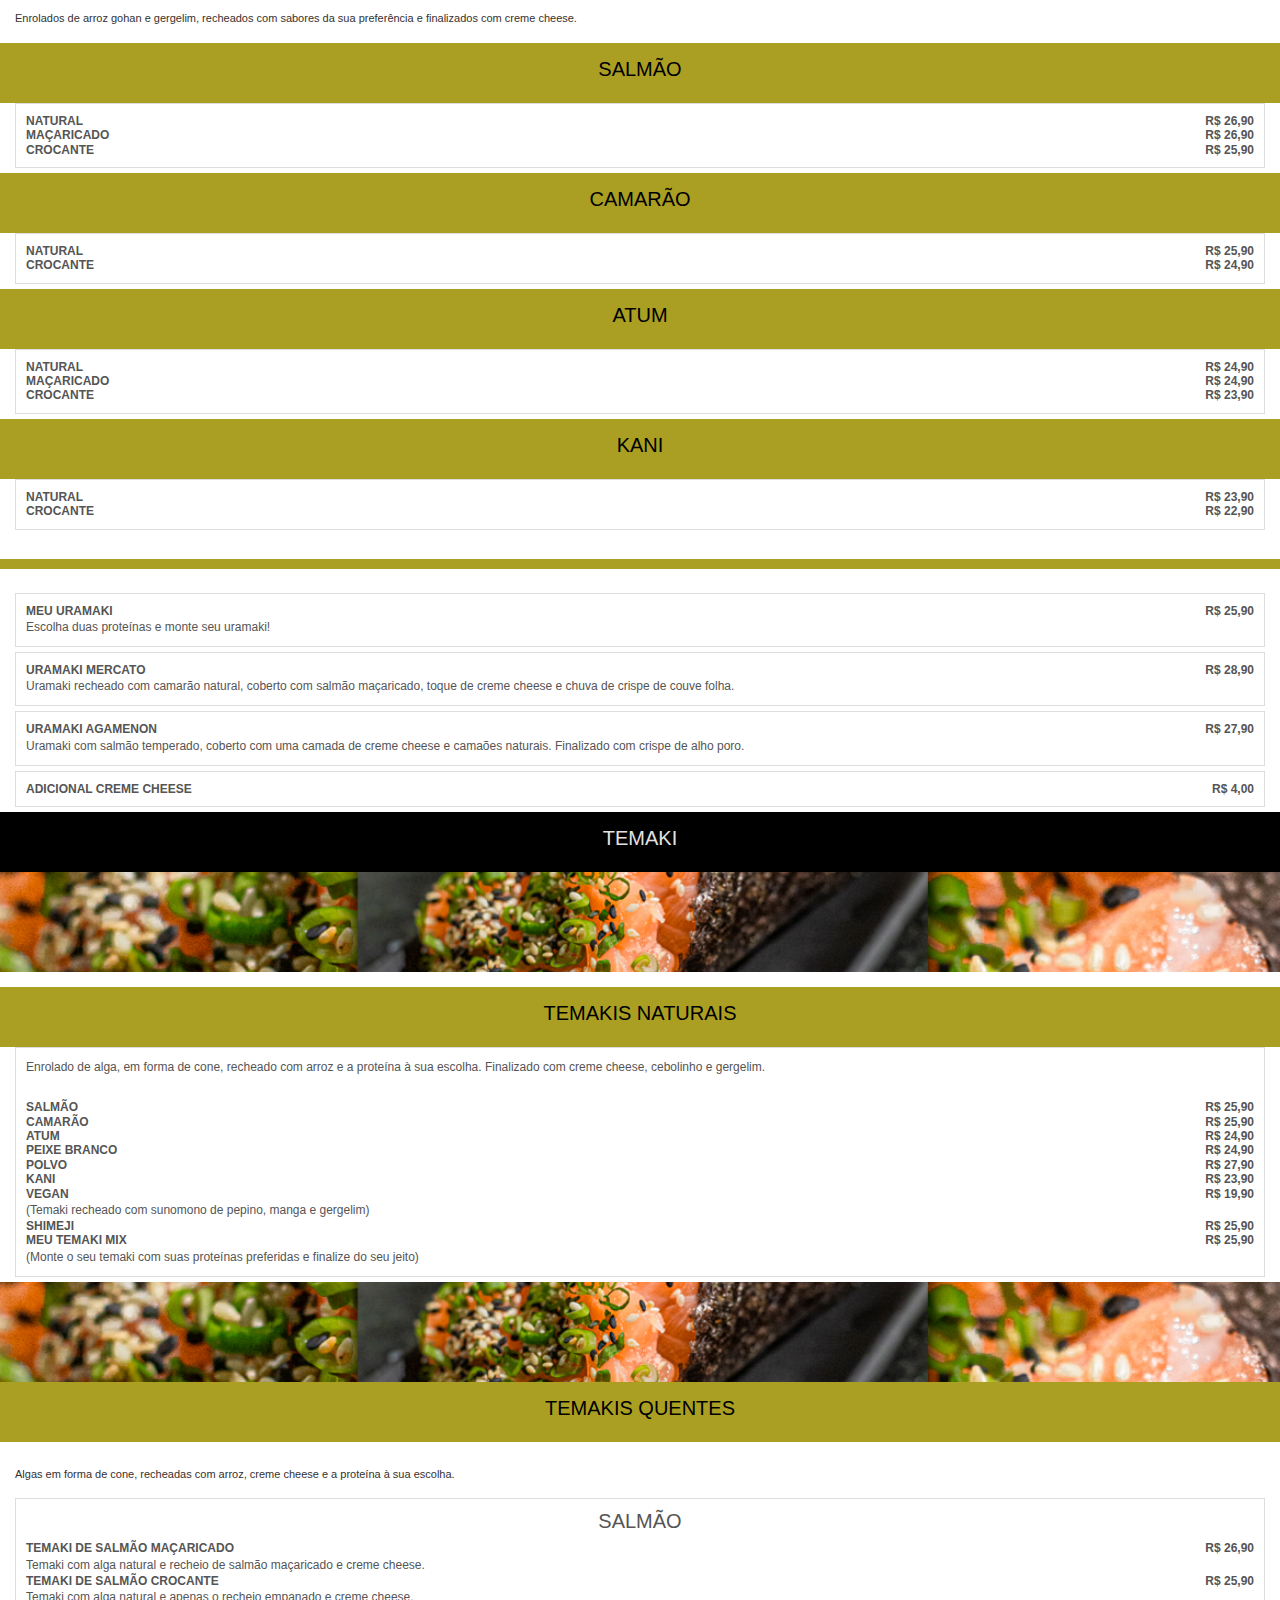
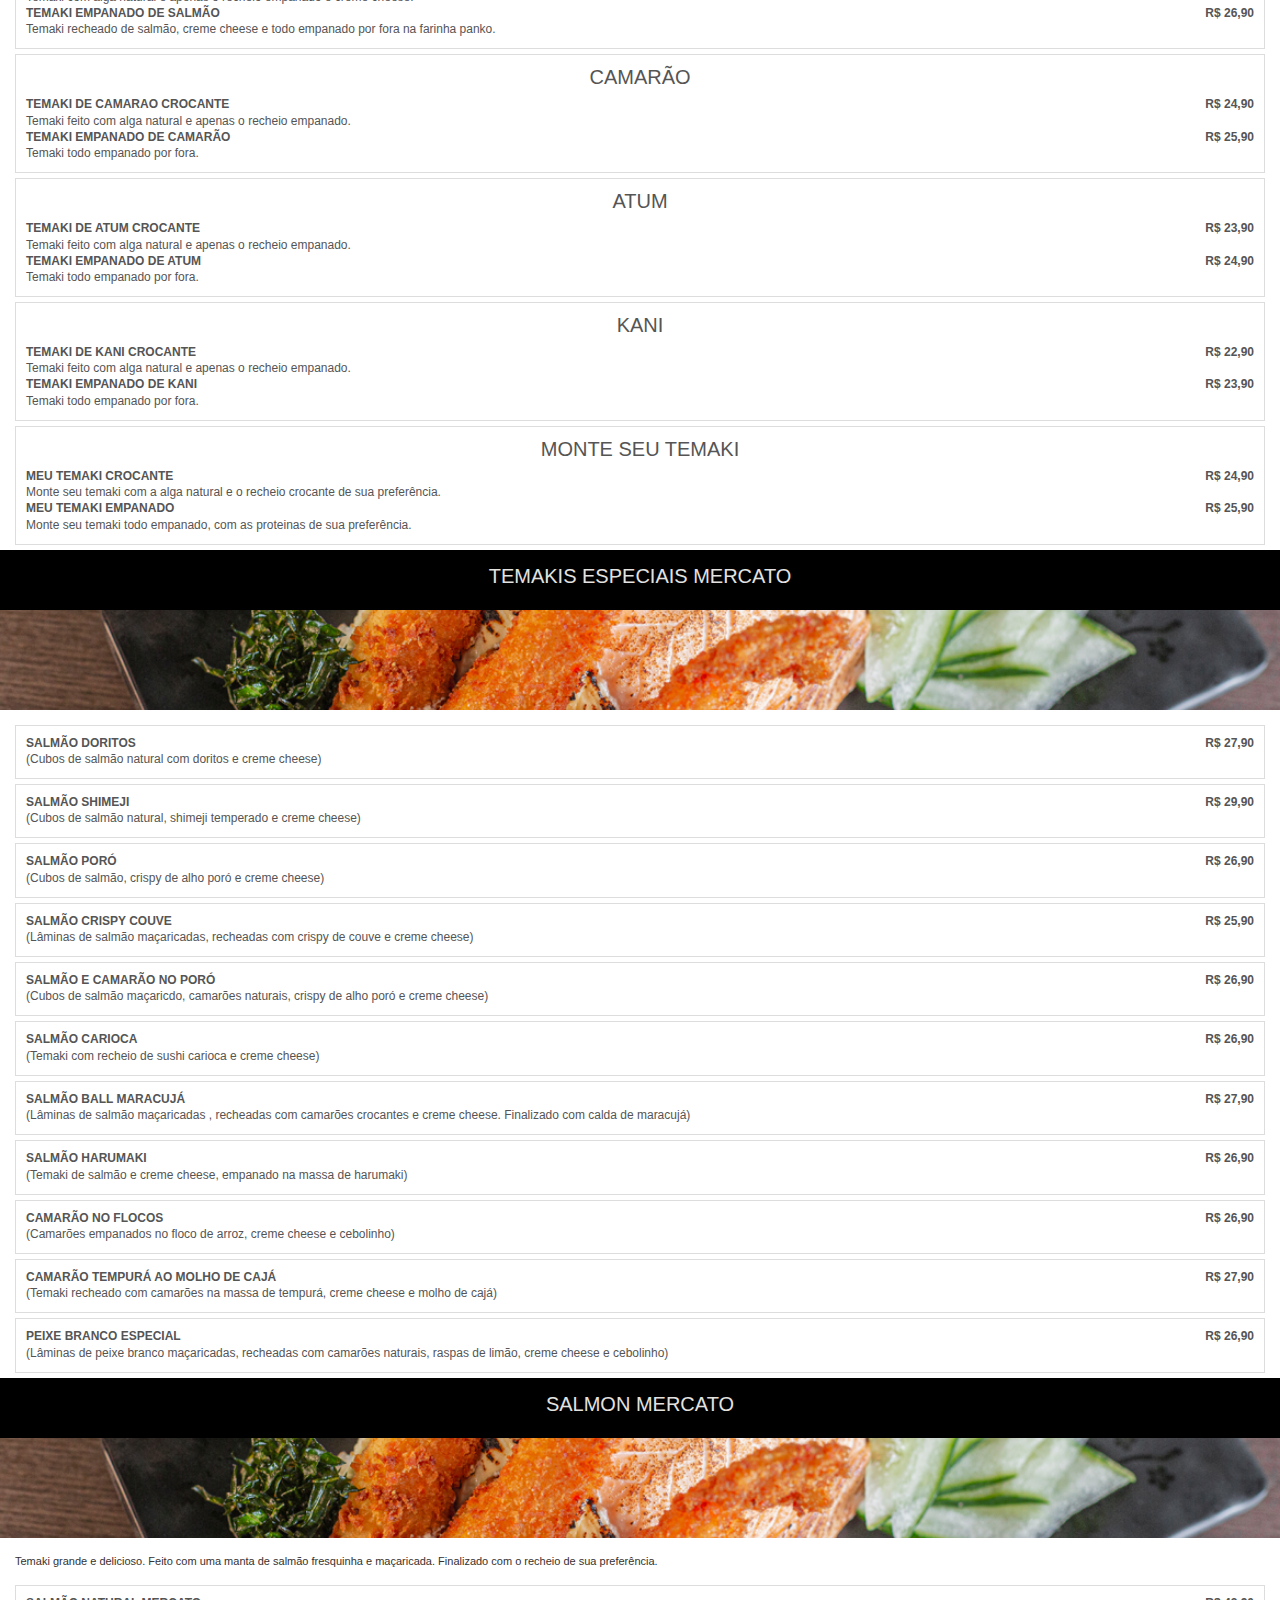
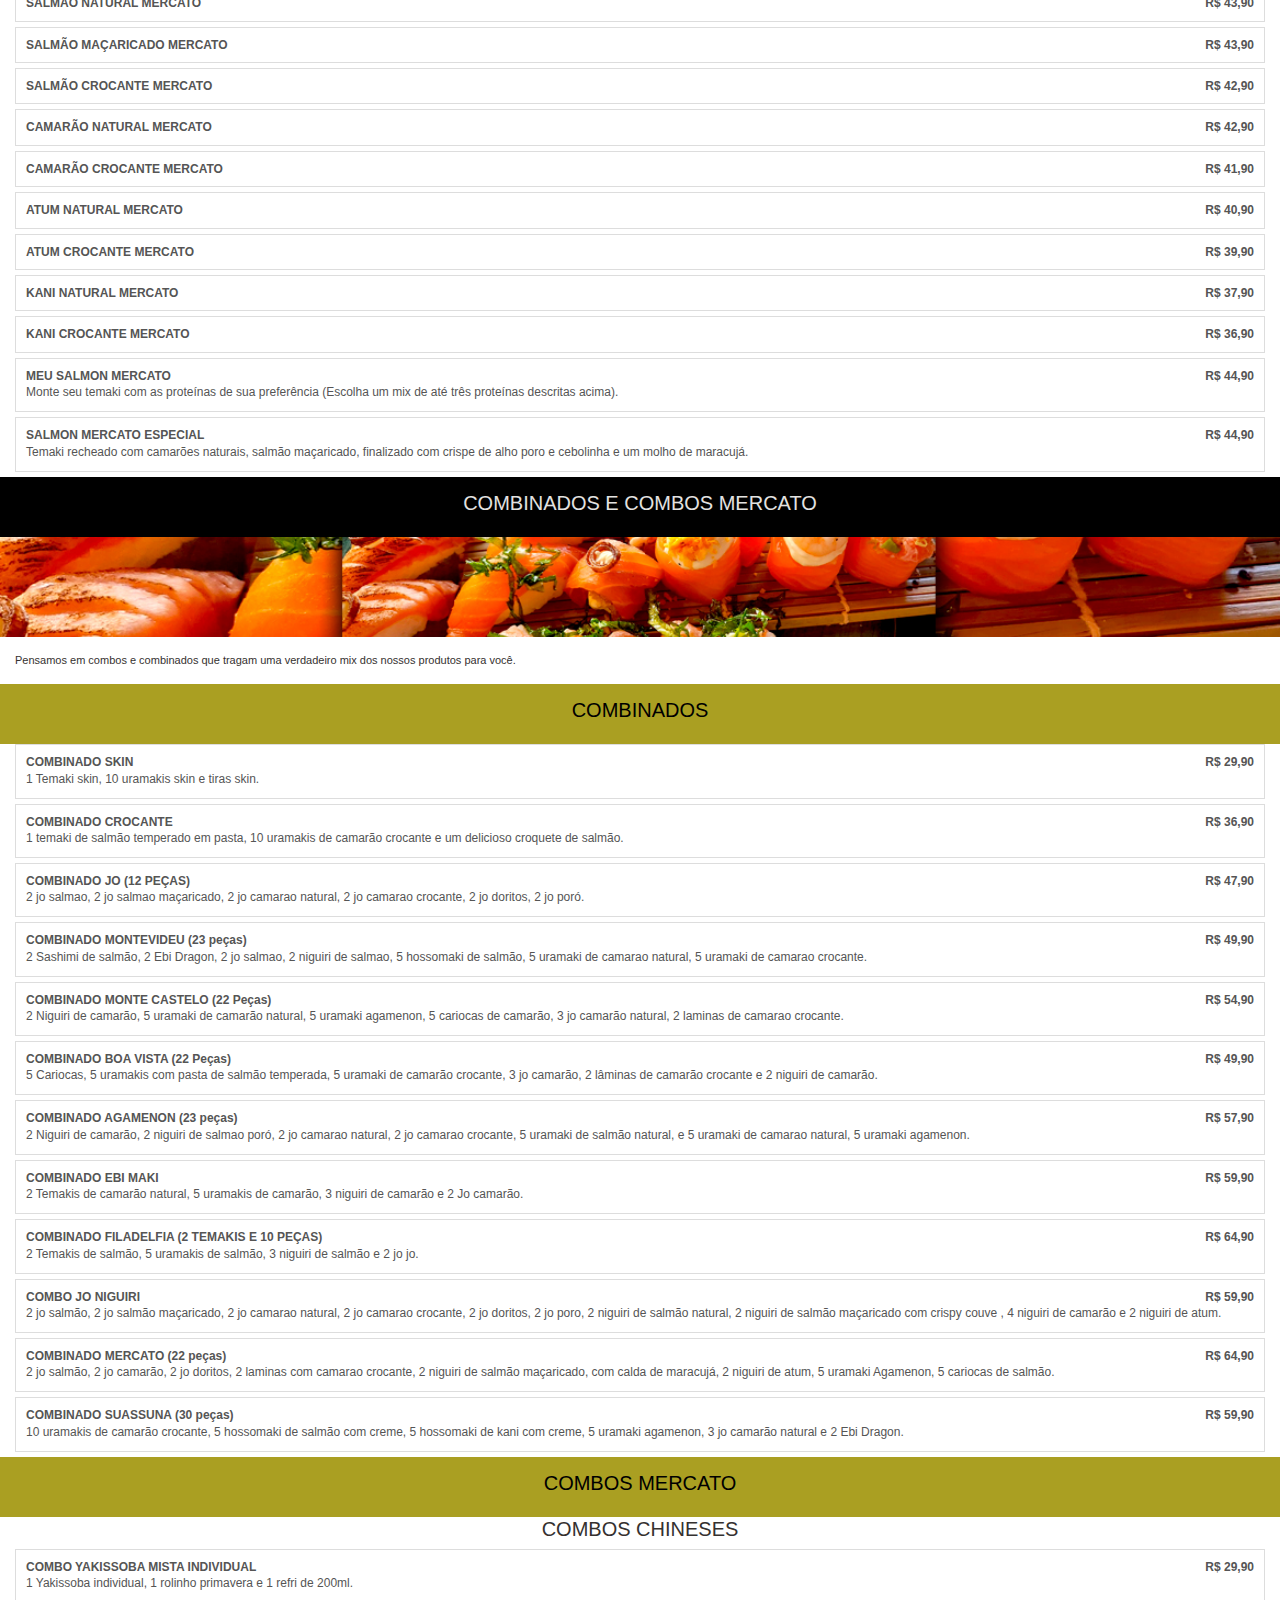
==== commit 0a0ac7b6: "Update cardapio.html" ====
--- a/cardapio.html
+++ b/cardapio.html
@@ -461,10 +461,10 @@
                          <div>
                             <p>Nossa yakissoba é feita com especiarias orientais e um molho especial Mercato. Acompanha verduras selecionadas, como Brócolis, Cenoura, acelga e repolho. A combinação é você quem decide!</p>
                             <br>
-                             <h1><b>VEGANA<span class="price">R$ 22,90</b></span></h1>
-                             <h1><b>FRANGO<span class="price">R$ 24,90</b></span></h1>
+                             <h1><b>VEGANA<span class="price">R$ 23,90</b></span></h1>
+                             <h1><b>FRANGO<span class="price">R$ 25,90</b></span></h1>
                              <h1><b>CARNE<span class="price">R$ 26,90</b></span></h1>
-                             <h1><b>MISTA<span class="price">R$ 25,90</b></span></h1>
+                             <h1><b>MISTA<span class="price">R$ 26,90</b></span></h1>
                              <h1><b>CAMARÃO<span class="price">R$ 29,90</b></span></h1>
                              <h1><b>MERCATO<span class="price">R$ 29,90</b></span></h1>
                          </div>               
@@ -483,8 +483,8 @@
                 <div class="menu-item">
                     <!-- <img src="caminho/para/entrada1.jpg" alt="Entrada 1"> -->
                      <div>
-                         <h1><b>FRANGO XADREZ<span class="price">R$ 24,90</b></span></h1>
-                         <p>Frango xadrez, temperado ao tempero Mercato, acompanhado de arroz oriental e batatas fritas sequinhas e crocantes.</p>
+                         <h1><b>FRANGO XADREZ<span class="price">R$ 25,90</b></span></h1>
+                         <p>Frango xadrez , temperado ao tempero Mercato, acompanhado de arroz oriental e batatas fritas sequinhas e crocantes.</p>
                      </div>               
                  </div>
                  <div class="menu-item">
@@ -515,21 +515,21 @@
             <div class="menu-item">
                 <!-- <img src="caminho/para/entrada1.jpg" alt="Entrada 1"> -->
                  <div>
-                     <h1><b>CARNE ACEBOLADA<span class="price">R$ 25,90</b></span></h1>
+                     <h1><b>CARNE ACEBOLADA<span class="price">R$ 26,90</b></span></h1>
                      <p>Carne temperada ao molho oriental, refogada com cebolas, acompanhada de arroz oriental e batatas fritas.</p>
                  </div>               
              </div>
              <div class="menu-item">
                 <!-- <img src="caminho/para/entrada1.jpg" alt="Entrada 1"> -->
                  <div>
-                     <h1><b>CARNE COM LEGUMES<span class="price">R$ 25,90</b></span></h1>
+                     <h1><b>CARNE COM LEGUMES<span class="price">R$ 26,90</b></span></h1>
                      <p>Carne temperada ao molho oriental, refogada com cenoura, pimentão e amendoim. Acompanha arroz oriental e batatas fritas.</p>
                  </div>               
              </div>
              <div class="menu-item">
                 <!-- <img src="caminho/para/entrada1.jpg" alt="Entrada 1"> -->
                  <div>
-                     <h1><b>CARNE MISTA<span class="price">R$ 24,90</b></span></h1>
+                     <h1><b>CARNE MISTA<span class="price">R$ 26,90</b></span></h1>
                      <p>Combinação de Carne e frango, temperados em molho oriental, refogados com cenoura, pimentão, acelga e repolho. Acompanha arroz oriental e batatas fritas.</p>
                  </div>               
              </div>
@@ -537,12 +537,12 @@
                 <!-- <img src="caminho/para/entrada1.jpg" alt="Entrada 1"> -->
                  <div>
                      <h1><b>CARNE MISTA MERCATO<span class="price">R$ 29,90</b></span></h1>
-                     <p>Combinação perfeita de Carne , frango e camarão, temperados em molho oriental, refogados com cenoura, pimentão, acelga e repolho. Acompanha arroz oriental e batatas fritas.</p>
+                     <p>Combinação perfeita de Carne, frango e camarão, temperados em molho oriental, refogados com cenoura, pimentão, acelga e repolho. Acompanha arroz oriental e batatas fritas.</p>
                  </div>               
              </div>
 
                  <div class="row">                        
-                    <div id="prato1" class="col-5" style="background-image: url(img/cardapio/prato1.jpg);">
+                    <div id="prato1" class="col-5" style="background-image: url(./img/img-frango.jpg);">
                 </div>
                  <div id="sub" class="col" style="background-color: #aa9f22;">
                     <div id="sub2">
@@ -560,7 +560,7 @@
              </div>
 
              <div class="row">                        
-                <div id="prato1" class="col-5" style="background-image: url(img/cardapio/prato1.jpg);">
+                <div id="prato1" class="col-5" style="background-image: url(./img/img-frango.jpg);">
             </div>
              <div id="sub" class="col" style="background-color: #aa9f22;">
                 <div id="sub2">
@@ -594,10 +594,13 @@
 <br>
              <h1><b>CARNE GRELHADA<span class="price">R$ 27,90</b></span></h1>
              <h1><b>FRANGO GRELHADO<span class="price">R$ 25,90</b></span></h1>
-             <h1><b>TEMPURÁ DE CAMARÃO<span class="price">R$ 28,90</b></span></h1>
-             <h1><b>TEMPURÁ DE TILÁPIA<span class="price">R$ 26,90</b></span></h1>
-             <h1><b>TILÁPIA GRELHADA<span class="price">R$ 00,00</b></span></h1>
-             <h1><b>MERCATO<span class="price">R$ 29,90</b></span></h1>
+             <h1><b>MISTA<span class="price">R$ 27,90</b></span></h1>
+             <p>(Carne e frango)</p>
+             <h1><b>TEMPURÁ DE CAMARÃO<span class="price">R$ 32,90</b></span></h1>
+             <h1><b>FILÉ DE CAMARÃO<span class="price">R$ 32,90</b></span></h1>
+             <h1><b>TEMPURÁ DE TILÁPIA<span class="price">R$ 29,90</b></span></h1>
+             <h1><b>SALMÃO<span class="price">R$ 42,90</b></span></h1>
+             <h1><b>MERCATO<span class="price">R$ 32,90</b></span></h1>
              <p>(Mix de carne, frango e tempura de camarão)</p>
          </div>               
      </div>
@@ -634,7 +637,7 @@
                      <div class="menu-item">
                         <!-- <img src="caminho/para/entrada1.jpg" alt="Entrada 1"> -->
                          <div>
-                             <h1><b>POKE MERCATO<span class="price">R$ 36,90</b></span></h1>
+                             <h1><b>POKE MERCATO<span class="price">R$ 38,90</b></span></h1>
                              <p>Poke com base de gohan, salmão natural, camarões crocantes, linguine de cenoura, sunomono de pepino , manga , cebola roxa, crispe de couve e molho de rubras.</p>
                          </div>               
                      </div>
@@ -642,7 +645,7 @@
                      <div class="menu-item">
                         <!-- <img src="caminho/para/entrada1.jpg" alt="Entrada 1"> -->
                          <div>
-                             <h1><b>POKE AGAMENON<span class="price">R$ 32,90</b></span></h1>
+                             <h1><b>POKE AGAMENON<span class="price">R$ 38,90</b></span></h1>
                              <p>Poke com base gohan, camarões crocantes na farinha panko, creme cheese, linguine de cenoura, sunomono de pepino, manga, cebola roxa, couve crispy e molho de caja.</p>
                          </div>               
                      </div>
@@ -658,22 +661,6 @@
                      <div class="menu-item">
                         <!-- <img src="caminho/para/entrada1.jpg" alt="Entrada 1"> -->
                          <div>
-                             <h1><b>POKE MIX<span class="price">R$ 00,00</b></span></h1>
-                             <p>Poke com base gohan e gergelim, salmão natural cheese com cebolinho, camarões naturais, linguine de cenoura, cebola roxa, crispy de alho poró, crispy de batata doce, couve crispy, amendoim e calda de maracujá.</p>
-                         </div>               
-                     </div>
-
-                     <div class="menu-item">
-                        <!-- <img src="caminho/para/entrada1.jpg" alt="Entrada 1"> -->
-                         <div>
-                             <h1><b>POKE CAMARÃO CHEESE<span class="price">R$ 00,00</b></span></h1>
-                             <p>Poke com base gonhan e gergelim, Camarões crocantes com catupiry, linguine de cenoura, Cebola roxa, crispy de batata doce, couve crispy , castanhas caramelizadas e teriaki.</p>
-                         </div>               
-                     </div>
-
-                     <div class="menu-item">
-                        <!-- <img src="caminho/para/entrada1.jpg" alt="Entrada 1"> -->
-                         <div>
                              <h1><b>POKE FRANGO LIGHT<span class="price">R$ 32,90</b></span></h1>
                              <p>Poke com base gohan, sunomono de pepino, cenoura, abacaxi, crispy de batata doce, milho mostarda e mel, molho tekiaki e gergelim.</p>
                          </div>               
@@ -682,7 +669,7 @@
                      <div class="menu-item">
                         <!-- <img src="caminho/para/entrada1.jpg" alt="Entrada 1"> -->
                          <div>
-                             <h1><b>POKE VEGAN<span class="price">R$ 32,90</b></span></h1>
+                             <h1><b>POKE VEGAN<span class="price">R$ 36,90</b></span></h1>
                              <p>Base de arroz gohan, shimeji, linguine de cenoura, couve crispy, manga, sunomono de pepino, finalizado com molho teriaki, amendoins, gergelim e cebolinho.</p>
                          </div>               
                      </div>
@@ -708,8 +695,9 @@
                         </div> <br>
                         <!-- <img src="caminho/para/entrada1.jpg" alt="Entrada 1"> -->
                          <div>
-                            <h1><b>POKE P (1 PROTEÍNA)<span class="price">R$ 36,90</b></span></h1>
+                            <h1><b>POKE P (1 PROTEÍNA)<span class="price">R$ 38,90</b></span></h1>
                             <h1><b>POKE M (2 PROTEÍNA)<span class="price">R$ 44,90</b></span></h1>
+                            <h1><b>POKE G (3 PROTEÍNA)<span class="price">R$ 48,90</b></span></h1>
                              <br>
                              <div id="sub" class="col" style="background-color: #adadad; height: 30px;">
                                 <div id="sub2">
@@ -734,6 +722,8 @@
                                      <p><b>- SALMÃO NATURAL  -  SALMÃO MAÇARICADO  - SALMÃO CROCANTE  - SALMÃO BALL CHEESE;
                                         <br> - CAMARÃO NATURAL  -  CAMARÃO CROCANTE  -  CAMARÃO CHEESE;
                                         <br> - ATUM NATURAL  -  ATUM MAÇARICADO  -  ATUM CROCANTE;
+                                        <br> - CEVICHE;
+                                        <br> - PEIXE BRANCO NATURAL, MAÇARICADO OU CROCANTE;
                                         <br> - SHIMEJI;
                                         <br> - FRANGO GRELHADO  - FRANGO CROCANTE</b></p>
                                  </div>               
@@ -841,7 +831,7 @@
                                         <!-- <img src="caminho/para/entrada1.jpg" alt="Entrada 1"> -->
                                          <div>
                                              <h1><b>MEU CEVICHE<span class="price">R$ 29,90</b></span></h1>
-                                             <p>Escolha até três proteínas e finalizamos com nosso molho especial da casa. (Salmão, camarão, Peixe branco, polvo)</p>
+                                             <p>Escolha até três proteínas e finalizamos com nosso molho especial da casa. (salmão, camarão, peixe branco, atum, polvo)</p>
                                          </div>               
                                      </div>
                                      <div class="row">
@@ -862,15 +852,15 @@
                                     <div class="menu-item">
                                         <!-- <img src="caminho/para/entrada1.jpg" alt="Entrada 1"> -->
                                          <div>
-                                             <h1><b>MERCATO<span class="price">R$ 25,90</b></span></h1>
+                                             <h1><b>MERCATO<span class="price">R$ 26,90</b></span></h1>
                                              <p>Sunomono com um mix de proteínas, gergelim, finalizado com um crispe de alho poro.</p>
                                          </div>               
                                      </div>
                                      <div class="menu-item">
                                         <!-- <img src="caminho/para/entrada1.jpg" alt="Entrada 1"> -->
                                          <div>
-                                             <h1><b>SALMÃO<span class="price">R$ 25,90</b></span></h1>
-                                             <h1><b>CAMARÃO<span class="price">R$ 24,90</b></span></h1>
+                                             <h1><b>SALMÃO<span class="price">R$ 26,90</b></span></h1>
+                                             <h1><b>CAMARÃO<span class="price">R$ 25,90</b></span></h1>
                                              <h1><b>POLVO<span class="price">R$ 27,90</b></span></h1>
                                              <h1><b>ATUM<span class="price">R$ 24,90</b></span></h1>
                                              <h1><b>KANI<span class="price">R$ 22,90</b></span></h1>
@@ -941,14 +931,14 @@
                                  <p>Lâminas de salmão, naturais ou maçaricadas, envolvidas com creme cheese e o recheio de sua preferencia! (6 Lâminas)</p>
 <br>
                                  <h1><b>LÂMINAS COM RECHEIO DE SALMÃO<span class="price"></b></span></h1>
-                                 <h1><b>Natural ou macaricado<span class="price">R$ 26,90</b></span></h1>
+                                 <h1><b>Natural ou macaricado<span class="price">R$ 27,90</b></span></h1>
+                                 <h1><b>Crocante<span class="price">R$ 26,90</b></span></h1>
+                                 <br><h1><b>LÂMINAS COM RECHEIO DE CAMARÕES<span class="price"></b></span></h1>
+                                 <h1><b>Natural<span class="price">R$ 26,90</b></span></h1>
                                  <h1><b>Crocante<span class="price">R$ 25,90</b></span></h1>
-                                 <br><h1><b>LÂMINAS COM RECHEIO DE CAMARÕES<span class="price"></b></span></h1>
+                                 <br><h1><b>LÂMINAS COM RECHEIO DE ATUM<span class="price"></b></span></h1>
                                  <h1><b>Natural<span class="price">R$ 25,90</b></span></h1>
                                  <h1><b>Crocante<span class="price">R$ 24,90</b></span></h1>
-                                 <br><h1><b>LÂMINAS COM RECHEIO DE ATUM<span class="price"></b></span></h1>
-                                 <h1><b>Natural<span class="price">R$ 24,90</b></span></h1>
-                                 <h1><b>Crocante<span class="price">R$ 23,90</b></span></h1>
                                  <br><h1><b>LÂMINAS COM RECHEIO DE PEIXE BRANCO<span class="price"></b></span></h1>
                                  <h1><b>Natural<span class="price">R$ 24,90</b></span></h1>
                                  <h1><b>Crocante<span class="price">R$ 23,90</b></span></h1>
@@ -978,20 +968,20 @@
                              <h1><b>ESPECIAIS MERCATO<span class="price"></b></span></h1>
                              <p>Cubos de arroz, envolvidos com salmão natural ou maçaricado, com o recheio da sua preferência! (6 unidades)</p>
 <br>
-                             <h1><b>JO SALMÃO NATURAL<span class="price">R$ 25,90</b></span></h1>
+                             <h1><b>JO SALMÃO NATURAL<span class="price">R$ 28,90</b></span></h1>
                              <p>Jo jo com recheio de pasta de salmão e creme cheese. Finalizado com cebolinho e gergelim.</p>
-                             <br><h1><b>JO SALMÃO MAÇARICADO<span class="price">R$ 26,90</b></span></h1>
+                             <br><h1><b>JO SALMÃO MAÇARICADO<span class="price">R$ 28,90</b></span></h1>
                              <p>Jo Jo com recheio de pasta de salmão maçaricada, finalizado com uma deliciosa calda de maracujá.</p>
-                             <br><h1><b>JO CAMARÃO<span class="price">R$ 25,90</b></span></h1>
+                             <br><h1><b>JO CAMARÃO<span class="price">R$ 28,90</b></span></h1>
                              <p>Jo jo com recheio de camarão e creme cheese.</p>
-                             <br><h1><b>JO CAMARÃO CROCANTE<span class="price">R$ 24,90</b></span></h1>
-                             <br><h1><b>JO COGUMELOS<span class="price">R$ 25,90</b></span></h1>
+                             <br><h1><b>JO CAMARÃO CROCANTE<span class="price">R$ 27,90</b></span></h1>
+                             <br><h1><b>JO COGUMELOS<span class="price">R$ 26,90</b></span></h1>
                              <p>Jo jo recheado com delicioso shimeji temperado ao modo Mercato. Finalizado com creme cheese e cebolinho.</p>
-                             <br><h1><b>JO DORITOS<span class="price">R$ 23,90</b></span></h1>
+                             <br><h1><b>JO DORITOS<span class="price">R$ 25,90</b></span></h1>
                              <p>Jo jo recheado com creme chesse e doritos.</p>
-                             <br><h1><b>JO PORÓ<span class="price">R$ 23,90</b></span></h1>
+                             <br><h1><b>JO PORÓ<span class="price">R$ 25,90</b></span></h1>
                              <p>Jo jo recheado com creme cheese e um delicioso crispy de alho-poró.</p>
-                             <br><h1><b>JO MIX<span class="price">R$ 26,90</b></span></h1>
+                             <br><h1><b>JO MIX<span class="price">R$ 29,90</b></span></h1>
                              <p>Combinado de 2 Jo Salmão natural, 2 Jo camarão e 2 Jo Doritos.</p>
 
                             </div>               
@@ -1011,11 +1001,11 @@
                      <div>
                          <p>Enrolado de sushi, com a alga natural e o recheio de sua preferência! Opcional creme cheese. (10 unidades)</p>
 <br>
-                             <h1><b>SALMÃO<span class="price">R$ 23,90</b></span></h1>
-                             <h1><b>CAMARÃO<span class="price">R$ 23,90</b></span></h1>
-                             <h1><b>ATUM<span class="price">R$ 22,90</b></span></h1>
-                             <h1><b>PEIXE BRANCO<span class="price">R$ 22,90</b></span></h1>
-                             <h1><b>KANI<span class="price">R$ 19,90</b></span></h1>
+                             <h1><b>SALMÃO<span class="price">R$ 25,90</b></span></h1>
+                             <h1><b>CAMARÃO<span class="price">R$ 25,90</b></span></h1>
+                             <h1><b>ATUM<span class="price">R$ 24,90</b></span></h1>
+                             <h1><b>PEIXE BRANCO<span class="price">R$ 24,90</b></span></h1>
+                             <h1><b>KANI<span class="price">R$ 23,90</b></span></h1>
                              <h1><b>ACRESCIMO CREME CHEESE <span class="price">R$ 3,00</b></span></h1>
 
                         </div>               
@@ -1035,16 +1025,16 @@
                  <div>
                      <p>Enrolados fritos na farinha panko, com recheios de sua preferência e finalizado com creme cheese. (10 unidades)</p>
 <br>
-                         <h1><b>SALMÃO<span class="price">R$ 24,90</b></span></h1>
-                         <h1><b>CAMARÃO<span class="price">R$ 23,90</b></span></h1>
-                         <h1><b>ATUM<span class="price">R$ 22,90</b></span></h1>
-                         <h1><b>KANI<span class="price">R$ 19,90</b></span></h1>
-                         <br><h1><b>MEU CARIOCA<span class="price">R$ 24,90</b></span></h1>
+                         <h1><b>SALMÃO<span class="price">R$ 26,90</b></span></h1>
+                         <h1><b>CAMARÃO<span class="price">R$ 25,90</b></span></h1>
+                         <h1><b>ATUM<span class="price">R$ 24,90</b></span></h1>
+                         <h1><b>KANI<span class="price">R$ 23,90</b></span></h1>
+                         <br><h1><b>MEU CARIOCA<span class="price">R$ 26,90</b></span></h1>
                          <p>(Escolha duas proteínas.)</p>
-                         <br><h1><b>CARIOCA MERCATO<span class="price">R$ 27,90</b></span></h1>
-                         <p>Carioca recheado com salmão temperado, coberto com uma camada de creme cheese e camarões, finalizado numa chuva de crispe de alho poro.</p>
-                         <br><h1><b>SUPER CARIOCA <span class="price">R$ 00,00</b></span></h1>
-                         <p>Carioca feito de uma forma diferente. Recheado com salmão natural ou maçaricado, camarões naturais, creme cheese, cebolinho e crispy de alho poro. Finalizado ao molho teriaki.</p>
+                         <br><h1><b>CARIOCA MERCATO<span class="price">R$ 28,90</b></span></h1>
+                         <p>Carioca recheado com salmão temperado, coberto com uma camada de creme cheese e camarões, finalizado numa chuva de crispe de alho poró.</p>
+                         <br><h1><b>SUPER CARIOCA <span class="price">R$ 34,90</b></span></h1>
+                         <p>Um Carioca diferente, recheado com uma base de creme cheese, salmão maçaricado, camarões salteados e finalizado com crispe de alho poro e cebolinho.</p>
 
                     </div>               
              </div>
@@ -1085,9 +1075,9 @@
                             <div class="menu-item">
                                 <!-- <img src="caminho/para/entrada1.jpg" alt="Entrada 1"> -->
                                  <div>
-                                     <h1><b>NATURAL<span class="price">R$ 24,90</b></span></h1>
-                                     <h1><b>MAÇARICADO<span class="price">R$ 24,90</b></span></h1>
-                                     <h1><b>CROCANTE<span class="price">R$ 23,90</b></span></h1>
+                                     <h1><b>NATURAL<span class="price">R$ 26,90</b></span></h1>
+                                     <h1><b>MAÇARICADO<span class="price">R$ 26,90</b></span></h1>
+                                     <h1><b>CROCANTE<span class="price">R$ 25,90</b></span></h1>
                                  </div>               
                              </div>
 
@@ -1102,8 +1092,8 @@
                                <div class="menu-item">
                                    <!-- <img src="caminho/para/entrada1.jpg" alt="Entrada 1"> -->
                                     <div>
-                                        <h1><b>NATURAL<span class="price">R$ 23,90</b></span></h1>
-                                        <h1><b>CROCANTE<span class="price">R$ 22,90</b></span></h1>
+                                        <h1><b>NATURAL<span class="price">R$ 25,90</b></span></h1>
+                                        <h1><b>CROCANTE<span class="price">R$ 24,90</b></span></h1>
                                     </div>               
                                 </div>
 
@@ -1118,9 +1108,9 @@
                                    <div class="menu-item">
                                        <!-- <img src="caminho/para/entrada1.jpg" alt="Entrada 1"> -->
                                         <div>
-                                            <h1><b>NATURAL<span class="price">R$ 23,90</b></span></h1>
-                                            <h1><b>MAÇARICADO<span class="price">R$ 23,90</b></span></h1>
-                                            <h1><b>CROCANTE<span class="price">R$ 22,90</b></span></h1>
+                                            <h1><b>NATURAL<span class="price">R$ 24,90</b></span></h1>
+                                            <h1><b>MAÇARICADO<span class="price">R$ 24,90</b></span></h1>
+                                            <h1><b>CROCANTE<span class="price">R$ 23,90</b></span></h1>
                                         </div>               
                                     </div>
 
@@ -1135,8 +1125,8 @@
                                        <div class="menu-item">
                                            <!-- <img src="caminho/para/entrada1.jpg" alt="Entrada 1"> -->
                                             <div>
-                                                <h1><b>NATURAL<span class="price">R$ 19,90</b></span></h1>
-                                                <h1><b>CROCANTE<span class="price">R$ 19,90</b></span></h1>
+                                                <h1><b>NATURAL<span class="price">R$ 23,90</b></span></h1>
+                                                <h1><b>CROCANTE<span class="price">R$ 22,90</b></span></h1>
                                             </div>               
                                         </div>
 <br>
@@ -1151,7 +1141,7 @@
                                        <div class="menu-item">
                                         <!-- <img src="caminho/para/entrada1.jpg" alt="Entrada 1"> -->
                                          <div>
-                                             <h1><b>MEU URAMAKI<span class="price">R$ 24,90</b></span></h1>
+                                             <h1><b>MEU URAMAKI<span class="price">R$ 25,90</b></span></h1>
                                              <p>Escolha duas proteínas e monte seu uramaki!</p>
                                          </div>               
                                      </div>
@@ -1209,16 +1199,16 @@
                                                      <div>
                                                          <p>Enrolado de alga, em forma de cone, recheado com arroz e a proteína à sua escolha. Finalizado com creme cheese, cebolinho e gergelim.</p>
                                     <br>
-                                                             <h1><b>SALMÃO<span class="price">R$ 24,90</b></span></h1>
-                                                             <h1><b>CAMARÃO<span class="price">R$ 23,90</b></span></h1>
-                                                             <h1><b>ATUM<span class="price">R$ 23,90</b></span></h1>
-                                                             <h1><b>PEIXE BRANCO<span class="price">R$ 23,90</b></span></h1>
-                                                             <h1><b>POLVO<span class="price">R$ 24,90</b></span></h1>
-                                                             <h1><b>KANI<span class="price">R$ 20,90</b></span></h1>
-                                                             <h1><b>VEGAN<span class="price">R$ 16,90</b></span></h1>
+                                                             <h1><b>SALMÃO<span class="price">R$ 25,90</b></span></h1>
+                                                             <h1><b>CAMARÃO<span class="price">R$ 25,90</b></span></h1>
+                                                             <h1><b>ATUM<span class="price">R$ 24,90</b></span></h1>
+                                                             <h1><b>PEIXE BRANCO<span class="price">R$ 24,90</b></span></h1>
+                                                             <h1><b>POLVO<span class="price">R$ 27,90</b></span></h1>
+                                                             <h1><b>KANI<span class="price">R$ 23,90</b></span></h1>
+                                                             <h1><b>VEGAN<span class="price">R$ 19,90</b></span></h1>
                                                              <p>(Temaki recheado com sunomono de pepino, manga e gergelim)</p>
-                                                             <h1><b>SHIMEJI<span class="price">R$ 24,90</b></span></h1>
-                                                             <h1><b>MEU TEMAKI MIX<span class="price">R$ 24,90</b></span></h1>
+                                                             <h1><b>SHIMEJI<span class="price">R$ 25,90</b></span></h1>
+                                                             <h1><b>MEU TEMAKI MIX<span class="price">R$ 25,90</b></span></h1>
                                                              <p>(Monte o seu temaki com suas proteínas preferidas e finalize do seu jeito)</p>
                                                         </div>               
                                                  </div>
@@ -1234,36 +1224,38 @@
                                                </div>
 
                                                <div>
-                                                <br>   <p>Enrolado de alga, em forma de cone, recheado com arroz e a proteína à sua escolha. Finalizado com creme cheese.</p>
+                                                <br>   <p>Algas em forma de cone, recheadas com arroz, creme cheese e a proteína à sua escolha.</p>
                                   
                                                <div class="menu-item">
 
                                                 <!-- <img src="caminho/para/entrada1.jpg" alt="Entrada 1"> -->
                                                 <h2>SALMÃO</h2>  
-                                                         <h1><b>TEMAKI DE SALMÃO CROCANTE <span class="price">R$ 24,90</b></span></h1>
+                                                         <h1><b>TEMAKI DE SALMÃO MAÇARICADO<span class="price">R$ 26,90</b></span></h1>
+                                                         <p>Temaki com alga natural e recheio de salmão maçaricado e creme cheese.</p>
+                                                         <h1><b>TEMAKI DE SALMÃO CROCANTE <span class="price">R$ 25,90</b></span></h1>
+                                                         <p>Temaki com alga natural e apenas o recheio empanado e creme cheese.</p>
+                                                         <h1><b>TEMAKI EMPANADO DE SALMÃO<span class="price">R$ 26,90</b></span></h1>
+                                                         <p>Temaki recheado de salmão, creme cheese e todo empanado por fora na farinha panko.</p>
+                                                    </div>               
+                                             </div>
+                                             <div class="menu-item">
+
+                                                <!-- <img src="caminho/para/entrada1.jpg" alt="Entrada 1"> -->
+                                                 <div>
+                                                         <h2>CAMARÃO</h2>
+                                                         <h1><b>TEMAKI DE CAMARAO CROCANTE<span class="price">R$ 24,90</b></span></h1>
                                                          <p>Temaki feito com alga natural e apenas o recheio empanado.</p>
-                                                         <h1><b>TEMAKI EMPANADO DE SALMÃO<span class="price">R$ 25,90</b></span></h1>
+                                                         <h1><b>TEMAKI EMPANADO DE CAMARÃO<span class="price">R$ 25,90</b></span></h1>
                                                          <p>Temaki todo empanado por fora.</p>
                                                     </div>               
                                              </div>
-                                             <div class="menu-item">
-
-                                                <!-- <img src="caminho/para/entrada1.jpg" alt="Entrada 1"> -->
-                                                 <div>
-                                                         <h2>CAMARÃO</h2>
-                                                         <h1><b>TEMAKI DE CAMARAO CROCANTE<span class="price">R$ 22,90</b></span></h1>
-                                                         <p>Temaki feito com alga natural e apenas o recheio empanado.</p>
-                                                         <h1><b>TEMAKI EMPANADO DE CAMARÃO<span class="price">R$ 24,90</b></span></h1>
-                                                         <p>Temaki todo empanado por fora.</p>
-                                                    </div>               
-                                             </div>
 
                                              <div class="menu-item">
 
                                                 <!-- <img src="caminho/para/entrada1.jpg" alt="Entrada 1"> -->
                                                  <div>
                                                          <h2>ATUM</h2>
-                                                         <h1><b>TEMAKI DE ATUM CROCANTE<span class="price">R$ 22,90</b></span></h1>
+                                                         <h1><b>TEMAKI DE ATUM CROCANTE<span class="price">R$ 23,90</b></span></h1>
                                                          <p>Temaki feito com alga natural e apenas o recheio empanado.</p>
                                                          <h1><b>TEMAKI EMPANADO DE ATUM<span class="price">R$ 24,90</b></span></h1>
                                                          <p>Temaki todo empanado por fora.</p>
@@ -1275,9 +1267,9 @@
                                                 <!-- <img src="caminho/para/entrada1.jpg" alt="Entrada 1"> -->
                                                  <div>
                                                          <h2>KANI</h2>
-                                                         <h1><b>TEMAKI DE KANI CROCANTE<span class="price">R$ 19,90</b></span></h1>
+                                                         <h1><b>TEMAKI DE KANI CROCANTE<span class="price">R$ 22,90</b></span></h1>
                                                          <p>Temaki feito com alga natural e apenas o recheio empanado.</p>
-                                                         <h1><b>TEMAKI EMPANADO DE KANI<span class="price">R$ 20,90</b></span></h1>
+                                                         <h1><b>TEMAKI EMPANADO DE KANI<span class="price">R$ 23,90</b></span></h1>
                                                          <p>Temaki todo empanado por fora.</p>
                                                     </div>               
                                              </div>
@@ -1298,6 +1290,108 @@
                                         </div>
                                         </div>
 
+                                        <div class="row">
+                
+                                            <!--Seção do Almoço-->
+                                            <div class="col-md-6" style="background-color: #ffffff;">
+                                                <div class="row">
+                                                    <div id="salmonMercato" class="col" style="background-color: #000000;">
+                                                        <div id="salmonMercato2">
+                                                            <h5>TEMAKIS ESPECIAIS MERCATO</h5>
+                                                        </div>
+                                                    </div>
+                                                </div>
+                                                <div class="row">                        
+                                                    <div id="prato1" class="col-5" style="background-image: url(./img/img-salmonMercato.jpg);">
+                                                    </div>
+                            
+                            
+                                                    <div id="pratodiv" class="col" style="background-color: #ffffff;">
+                                                        <div id="subtitutlo">
+                                                        </div>
+
+                                                        <div class="menu-item">
+                                                            <!-- <img src="caminho/para/entrada1.jpg" alt="Entrada 1"> -->
+                                                             <div>
+                                                                 <h1><b>SALMÃO DORITOS<span class="price">R$ 27,90</b></span></h1>
+                                                                 <p>(Cubos de salmão natural com doritos e creme cheese)</p>
+                                                                </div>               
+                                                         </div>
+                                                         <div class="menu-item">
+                                                            <!-- <img src="caminho/para/entrada1.jpg" alt="Entrada 1"> -->
+                                                             <div>
+                                                                 <h1><b>SALMÃO SHIMEJI<span class="price">R$ 29,90</b></span></h1>
+                                                                 <p> (Cubos de salmão natural, shimeji temperado e creme cheese)</p>
+                                                                </div>               
+                                                         </div>
+                                                         <div class="menu-item">
+                                                            <!-- <img src="caminho/para/entrada1.jpg" alt="Entrada 1"> -->
+                                                             <div>
+                                                                 <h1><b>SALMÃO PORÓ<span class="price">R$ 26,90</b></span></h1>
+                                                                 <p> (Cubos de salmão, crispy de alho poró e creme cheese)</p>
+                                                                </div>               
+                                                         </div>
+                                                         <div class="menu-item">
+                                                            <!-- <img src="caminho/para/entrada1.jpg" alt="Entrada 1"> -->
+                                                             <div>
+                                                                 <h1><b>SALMÃO CRISPY COUVE<span class="price">R$ 25,90</b></span></h1>
+                                                                 <p>(Lâminas de salmão maçaricadas, recheadas com crispy de couve e creme cheese)</p>
+                                                                </div>               
+                                                         </div>
+                                                         <div class="menu-item">
+                                                            <!-- <img src="caminho/para/entrada1.jpg" alt="Entrada 1"> -->
+                                                             <div>
+                                                                 <h1><b>SALMÃO E CAMARÃO NO PORÓ<span class="price">R$ 26,90</b></span></h1>
+                                                                 <p>(Cubos de salmão maçaricdo, camarões naturais, crispy de alho poró e creme cheese)</p>
+                                                                </div>               
+                                                         </div>
+                                                         <div class="menu-item">
+                                                            <!-- <img src="caminho/para/entrada1.jpg" alt="Entrada 1"> -->
+                                                             <div>
+                                                                 <h1><b>SALMÃO CARIOCA<span class="price">R$ 26,90</b></span></h1>
+                                                                 <p>(Temaki com recheio de sushi carioca e creme cheese)</p>
+                                                                </div>               
+                                                         </div>
+                                                         <div class="menu-item">
+                                                            <!-- <img src="caminho/para/entrada1.jpg" alt="Entrada 1"> -->
+                                                             <div>
+                                                                 <h1><b>SALMÃO BALL MARACUJÁ<span class="price">R$ 27,90</b></span></h1>
+                                                                 <p>(Lâminas de salmão maçaricadas , recheadas com camarões crocantes e creme cheese. Finalizado com calda de maracujá)</p>
+                                                                </div>               
+                                                         </div>
+                                                         <div class="menu-item">
+                                                            <!-- <img src="caminho/para/entrada1.jpg" alt="Entrada 1"> -->
+                                                             <div>
+                                                                 <h1><b>SALMÃO HARUMAKI<span class="price">R$ 26,90</b></span></h1>
+                                                                 <p>(Temaki de salmão e creme cheese, empanado na massa de harumaki)</p>
+                                                                </div>               
+                                                         </div>
+                                                         <div class="menu-item">
+                                                            <!-- <img src="caminho/para/entrada1.jpg" alt="Entrada 1"> -->
+                                                             <div>
+                                                                 <h1><b>CAMARÃO NO FLOCOS<span class="price">R$ 26,90</b></span></h1>
+                                                                 <p>(Camarões empanados no floco de arroz, creme cheese e cebolinho)</p>
+                                                                </div>               
+                                                         </div>
+                                                         <div class="menu-item">
+                                                            <!-- <img src="caminho/para/entrada1.jpg" alt="Entrada 1"> -->
+                                                             <div>
+                                                                 <h1><b>CAMARÃO TEMPURÁ AO MOLHO DE CAJÁ<span class="price">R$ 27,90</b></span></h1>
+                                                                 <p>(Temaki recheado com camarões na massa de tempurá, creme cheese e molho de cajá)</p>
+                                                                </div>               
+                                                         </div>
+                                                         <div class="menu-item">
+                                                            <!-- <img src="caminho/para/entrada1.jpg" alt="Entrada 1"> -->
+                                                             <div>
+                                                                 <h1><b>PEIXE BRANCO ESPECIAL<span class="price">R$ 26,90</b></span></h1>
+                                                                 <p>(Lâminas de peixe branco maçaricadas, recheadas com camarões naturais, raspas de limão, creme cheese e cebolinho)</p>
+                                                                </div>               
+                                                         </div>
+                                                   
+                                                    </div>
+                                                </div>
+                                            </div>  
+                                        </div>
 
 
                                             <div class="row">
@@ -1324,7 +1418,7 @@
                                                             <div class="menu-item">
                                                                 <!-- <img src="caminho/para/entrada1.jpg" alt="Entrada 1"> -->
                                                                  <div>
-                                                                     <h1><b>SALMÃO NATURAL MERCATO<span class="price">R$ 42,90</b></span></h1>
+                                                                     <h1><b>SALMÃO NATURAL MERCATO<span class="price">R$ 43,90</b></span></h1>
                                                                     </div>               
                                                              </div>
                                                              <div class="menu-item">
@@ -1336,19 +1430,19 @@
                                                              <div class="menu-item">
                                                                 <!-- <img src="caminho/para/entrada1.jpg" alt="Entrada 1"> -->
                                                                  <div>
-                                                                    <h1><b>SALMÃO CROCANTE MERCATO<span class="price">R$ 41,90</b></span></h1>
-                                                                </div>               
-                                                             </div>
-                                                             <div class="menu-item">
-                                                                <!-- <img src="caminho/para/entrada1.jpg" alt="Entrada 1"> -->
-                                                                 <div>
-                                                                    <h1><b>CAMARÃO NATURAL MERCATO<span class="price">R$ 40,90</b></span></h1>
-                                                                </div>               
-                                                             </div>
-                                                             <div class="menu-item">
-                                                                <!-- <img src="caminho/para/entrada1.jpg" alt="Entrada 1"> -->
-                                                                 <div>
-                                                                    <h1><b>CAMARÃO CROCANTE  MERCATO<span class="price">R$ 39,90</b></span></h1>
+                                                                    <h1><b>SALMÃO CROCANTE MERCATO<span class="price">R$ 42,90</b></span></h1>
+                                                                </div>               
+                                                             </div>
+                                                             <div class="menu-item">
+                                                                <!-- <img src="caminho/para/entrada1.jpg" alt="Entrada 1"> -->
+                                                                 <div>
+                                                                    <h1><b>CAMARÃO NATURAL MERCATO<span class="price">R$ 42,90</b></span></h1>
+                                                                </div>               
+                                                             </div>
+                                                             <div class="menu-item">
+                                                                <!-- <img src="caminho/para/entrada1.jpg" alt="Entrada 1"> -->
+                                                                 <div>
+                                                                    <h1><b>CAMARÃO CROCANTE  MERCATO<span class="price">R$ 41,90</b></span></h1>
                                                                 </div>               
                                                              </div>
                                                              <div class="menu-item">
@@ -1425,29 +1519,36 @@
                                                             <div class="menu-item">
                                                                 <!-- <img src="caminho/para/entrada1.jpg" alt="Entrada 1"> -->
                                                                  <div>
-                                                                     <h1><b>COMBINADO SKIN<span class="price">R$ 27,90</b></span></h1>
+                                                                     <h1><b>COMBINADO SKIN<span class="price">R$ 29,90</b></span></h1>
                                                                      <p>1 Temaki skin, 10 uramakis skin e tiras skin.</p>
                                                                     </div>               
                                                              </div>
                                                              <div class="menu-item">
                                                                 <!-- <img src="caminho/para/entrada1.jpg" alt="Entrada 1"> -->
                                                                  <div>
-                                                                     <h1><b>COMBINADO CROCANTE<span class="price">R$ 34,90</b></span></h1>
+                                                                     <h1><b>COMBINADO CROCANTE<span class="price">R$ 36,90</b></span></h1>
                                                                      <p>1 temaki de salmão temperado em pasta, 10 uramakis de camarão crocante e um delicioso croquete de salmão.</p>
                                                                     </div>               
                                                              </div>
                                                              <div class="menu-item">
                                                                 <!-- <img src="caminho/para/entrada1.jpg" alt="Entrada 1"> -->
                                                                  <div>
-                                                                    <h1><b>COMBINADO JO (10 PEÇAS)<span class="price">R$ 47,90</b></span></h1>
-                                                                    <p>2 jo salmão, 2 jo salmão maçaricado, 2 jo camarão natural, 2 jo camarão crocante, 2 jo doritos, 2 jo poró.</p>
-                                                                </div>               
-                                                             </div>
-                                                             <div class="menu-item">
-                                                                <!-- <img src="caminho/para/entrada1.jpg" alt="Entrada 1"> -->
-                                                                 <div>
-                                                                    <h1><b>COMBINADO MONTEVIDEU (22 peças)<span class="price">R$ 49,90</b></span></h1>
-                                                                    <p>2 Sashimi de salmão, 2 Ebi Dragon, 2 jo salmão, 2 niguiri de salmão, 4 hossomaki de salmão, 5 uramaki de camarão natural, 5 uramaki de camarão crocante.</p>
+                                                                    <h1><b>COMBINADO JO (12 PEÇAS)<span class="price">R$ 47,90</b></span></h1>
+                                                                    <p>2 jo salmao, 2 jo salmao maçaricado, 2 jo camarao natural, 2 jo camarao crocante, 2 jo doritos, 2 jo poró.</p>
+                                                                </div>               
+                                                             </div>
+                                                             <div class="menu-item">
+                                                                <!-- <img src="caminho/para/entrada1.jpg" alt="Entrada 1"> -->
+                                                                 <div>
+                                                                    <h1><b>COMBINADO MONTEVIDEU (23 peças)<span class="price">R$ 49,90</b></span></h1>
+                                                                    <p>2 Sashimi de salmão, 2 Ebi Dragon, 2 jo salmao, 2 niguiri de salmao, 5 hossomaki de salmão, 5 uramaki de camarao natural, 5 uramaki de camarao crocante.</p>
+                                                                </div>               
+                                                             </div>
+                                                             <div class="menu-item">
+                                                                <!-- <img src="caminho/para/entrada1.jpg" alt="Entrada 1"> -->
+                                                                 <div>
+                                                                    <h1><b>COMBINADO MONTE CASTELO (22 Peças)<span class="price">R$ 54,90</b></span></h1>
+                                                                    <p>2 Niguiri de camarão, 5 uramaki de camarão natural, 5 uramaki agamenon, 5 cariocas de camarão, 3 jo camarão natural, 2 laminas de camarao crocante.</p>
                                                                 </div>               
                                                              </div>
                                                              <div class="menu-item">
@@ -1460,21 +1561,21 @@
                                                              <div class="menu-item">
                                                                 <!-- <img src="caminho/para/entrada1.jpg" alt="Entrada 1"> -->
                                                                  <div>
-                                                                    <h1><b>COMBINADO AGAMENON (22 peças)<span class="price">R$ 57,90</b></span></h1>
-                                                                    <p>2 Niguiri de camarão, 2 niguiri de salmão poro, 2 jo camarão natural, 2 jo camarão crocante, 5 uramaki de salmão natural, e 5 uramaki de camarão natural, 5 uramaki agamenon.</p>
-                                                                </div>               
-                                                             </div>
-                                                             <div class="menu-item">
-                                                                <!-- <img src="caminho/para/entrada1.jpg" alt="Entrada 1"> -->
-                                                                 <div>
-                                                                    <h1><b>COMBINADO EBI MAKI<span class="price">R$ 57,90</b></span></h1>
-                                                                    <p>2 Temakis de camarão natural , 5 uramakis de camarão, 3 niguiri de camarão e 2 Jo camarão.</p>
-                                                                </div>               
-                                                             </div>
-                                                             <div class="menu-item">
-                                                                <!-- <img src="caminho/para/entrada1.jpg" alt="Entrada 1"> -->
-                                                                 <div>
-                                                                    <h1><b>COMBINADO FILADELFIA (2 TEMAKIS E 10 PEÇAS)<span class="price">R$ 59,90</b></span></h1>
+                                                                    <h1><b>COMBINADO AGAMENON (23 peças)<span class="price">R$ 57,90</b></span></h1>
+                                                                    <p>2 Niguiri de camarão, 2 niguiri de salmao poró, 2 jo camarao natural, 2 jo camarao crocante, 5 uramaki de salmão natural, e 5 uramaki de camarao natural, 5 uramaki agamenon.</p>
+                                                                </div>               
+                                                             </div>
+                                                             <div class="menu-item">
+                                                                <!-- <img src="caminho/para/entrada1.jpg" alt="Entrada 1"> -->
+                                                                 <div>
+                                                                    <h1><b>COMBINADO EBI MAKI<span class="price">R$ 59,90</b></span></h1>
+                                                                    <p>2 Temakis de camarão natural, 5 uramakis de camarão, 3 niguiri de camarão e 2 Jo camarão.</p>
+                                                                </div>               
+                                                             </div>
+                                                             <div class="menu-item">
+                                                                <!-- <img src="caminho/para/entrada1.jpg" alt="Entrada 1"> -->
+                                                                 <div>
+                                                                    <h1><b>COMBINADO FILADELFIA (2 TEMAKIS E 10 PEÇAS)<span class="price">R$ 64,90</b></span></h1>
                                                                     <p>2 Temakis de salmão, 5 uramakis de salmão, 3 niguiri de salmão e 2 jo jo.</p>
                                                                 </div>               
                                                              </div>
@@ -1488,7 +1589,7 @@
                                                              <div class="menu-item">
                                                                 <!-- <img src="caminho/para/entrada1.jpg" alt="Entrada 1"> -->
                                                                  <div>
-                                                                    <h1><b>COMBINADO MERCATO (22 peças)<span class="price">R$ 59,90</b></span></h1>
+                                                                    <h1><b>COMBINADO MERCATO (22 peças)<span class="price">R$ 64,90</b></span></h1>
                                                                 <p>2 jo salmão, 2 jo camarão, 2 jo doritos, 2 laminas com camarao crocante, 2 niguiri de salmão maçaricado, com calda de maracujá, 2 niguiri de atum, 5 uramaki Agamenon, 5 cariocas de salmão.</p>
                                                                 </div>               
                                                              </div>
@@ -1553,7 +1654,7 @@
                                                              <div class="menu-item">
                                                                 <!-- <img src="caminho/para/entrada1.jpg" alt="Entrada 1"> -->
                                                                  <div>
-                                                                    <h1><b>COMBO EXECUTIVO<span class="price">R$ 45,90</b></span></h1>
+                                                                    <h1><b>COMBO EXECUTIVO<span class="price">R$ 47,90</b></span></h1>
                                                                     <p>1 temaki de salmão ou camarão natural, 10 uramakis naturais e 1 pepsi plack.</p>
                                                                 </div>               
                                                              </div>
@@ -1721,6 +1822,25 @@
                                                                                 <img src="./img/img-pepsi-zero.jpg" alt="Entrada 1">
                                                                                  <div>
                                                                                      <h1><b>PEPSI BLACK 350ml<span class="price">R$ 6,00</b></span></h1>
+                                                                                     <p></p>
+                                                                                 </div>               
+                                                                             </div>
+                                                                             <div class="menu-item">
+                                                                                 <div>
+                                                                                     <h1><b>H20 LIMÃO<span class="price">R$ 6,90</b></span></h1>
+                                                                                     <p></p>
+                                                                                 </div>               
+                                                                             </div>
+                                                                             <div class="menu-item">
+
+                                                                                 <div>
+                                                                                     <h1><b>H20 LIMONETO<span class="price">R$ 6,90</b></span></h1>
+                                                                                     <p></p>
+                                                                                 </div>               
+                                                                             </div>
+                                                                             <div class="menu-item">
+                                                                                 <div>
+                                                                                     <h1><b>CITRUS<span class="price">R$ 6,90</b></span></h1>
                                                                                      <p></p>
                                                                                  </div>               
                                                                              </div>
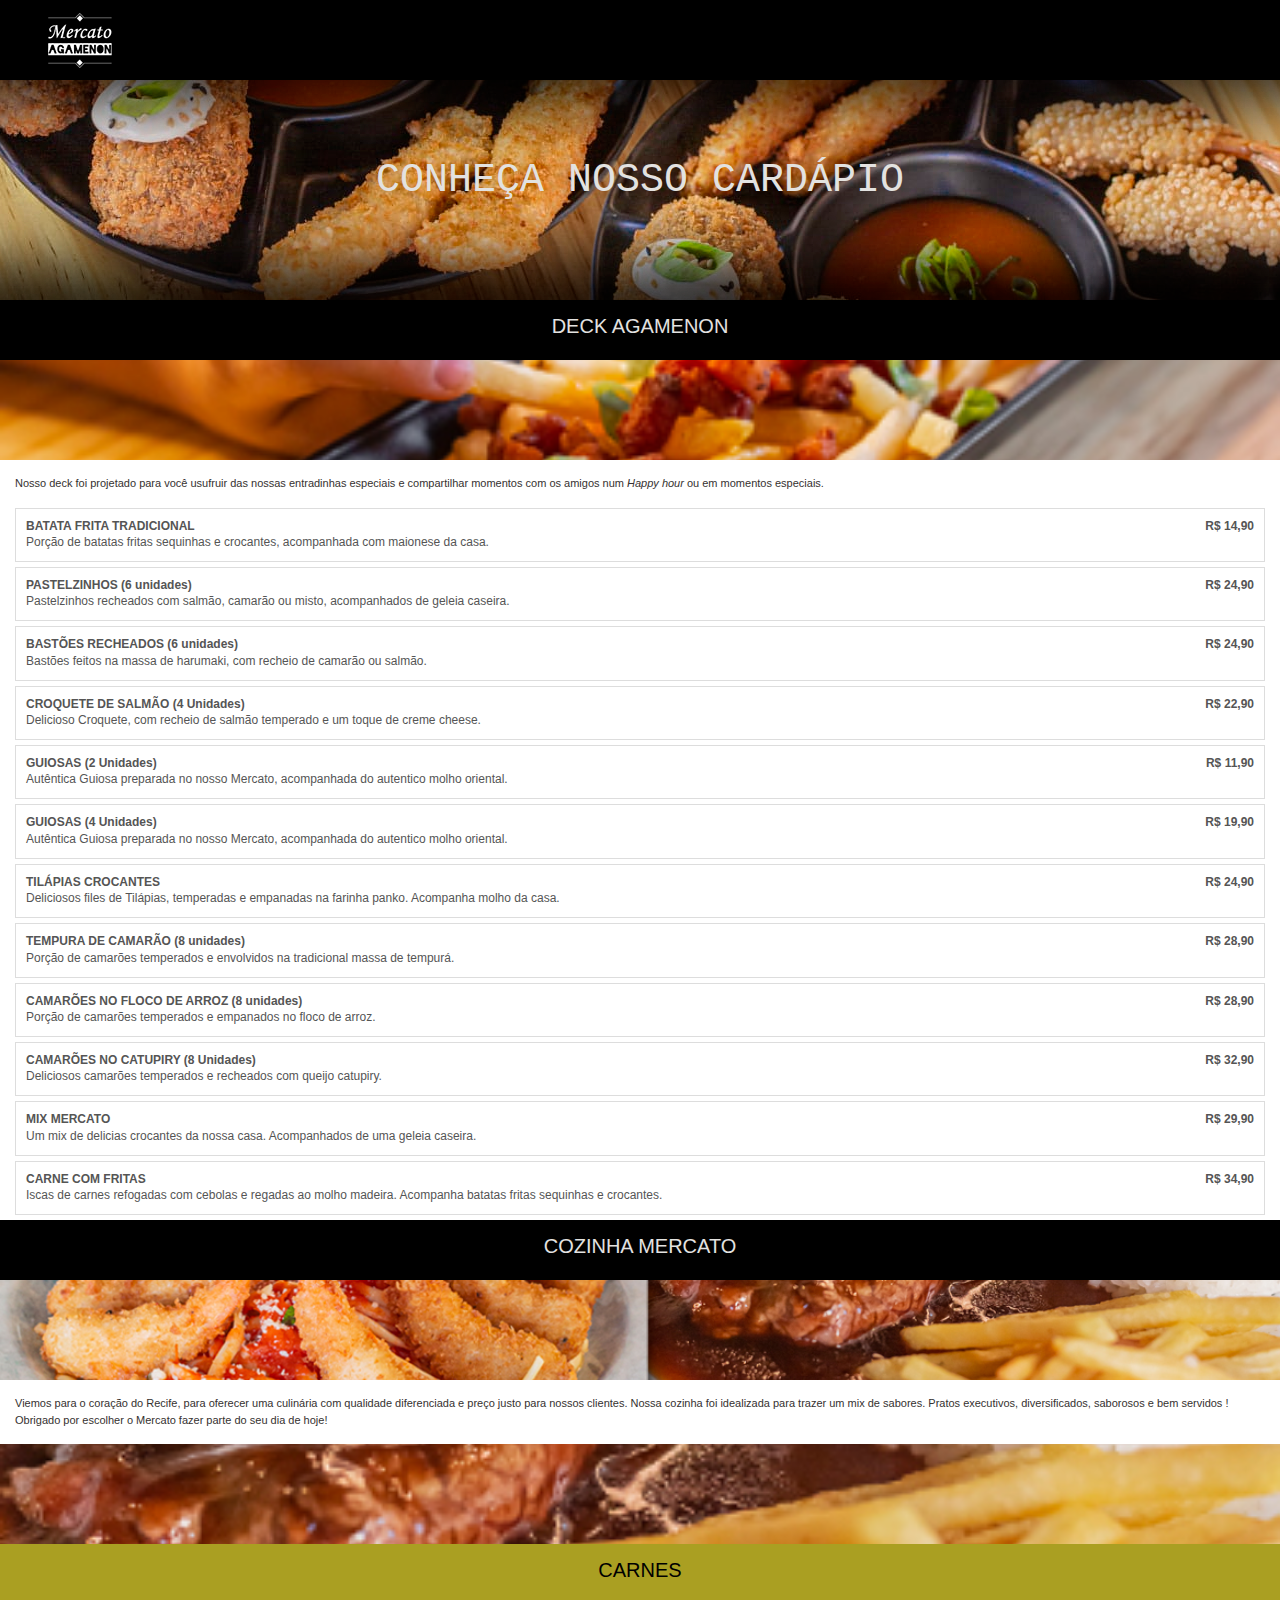
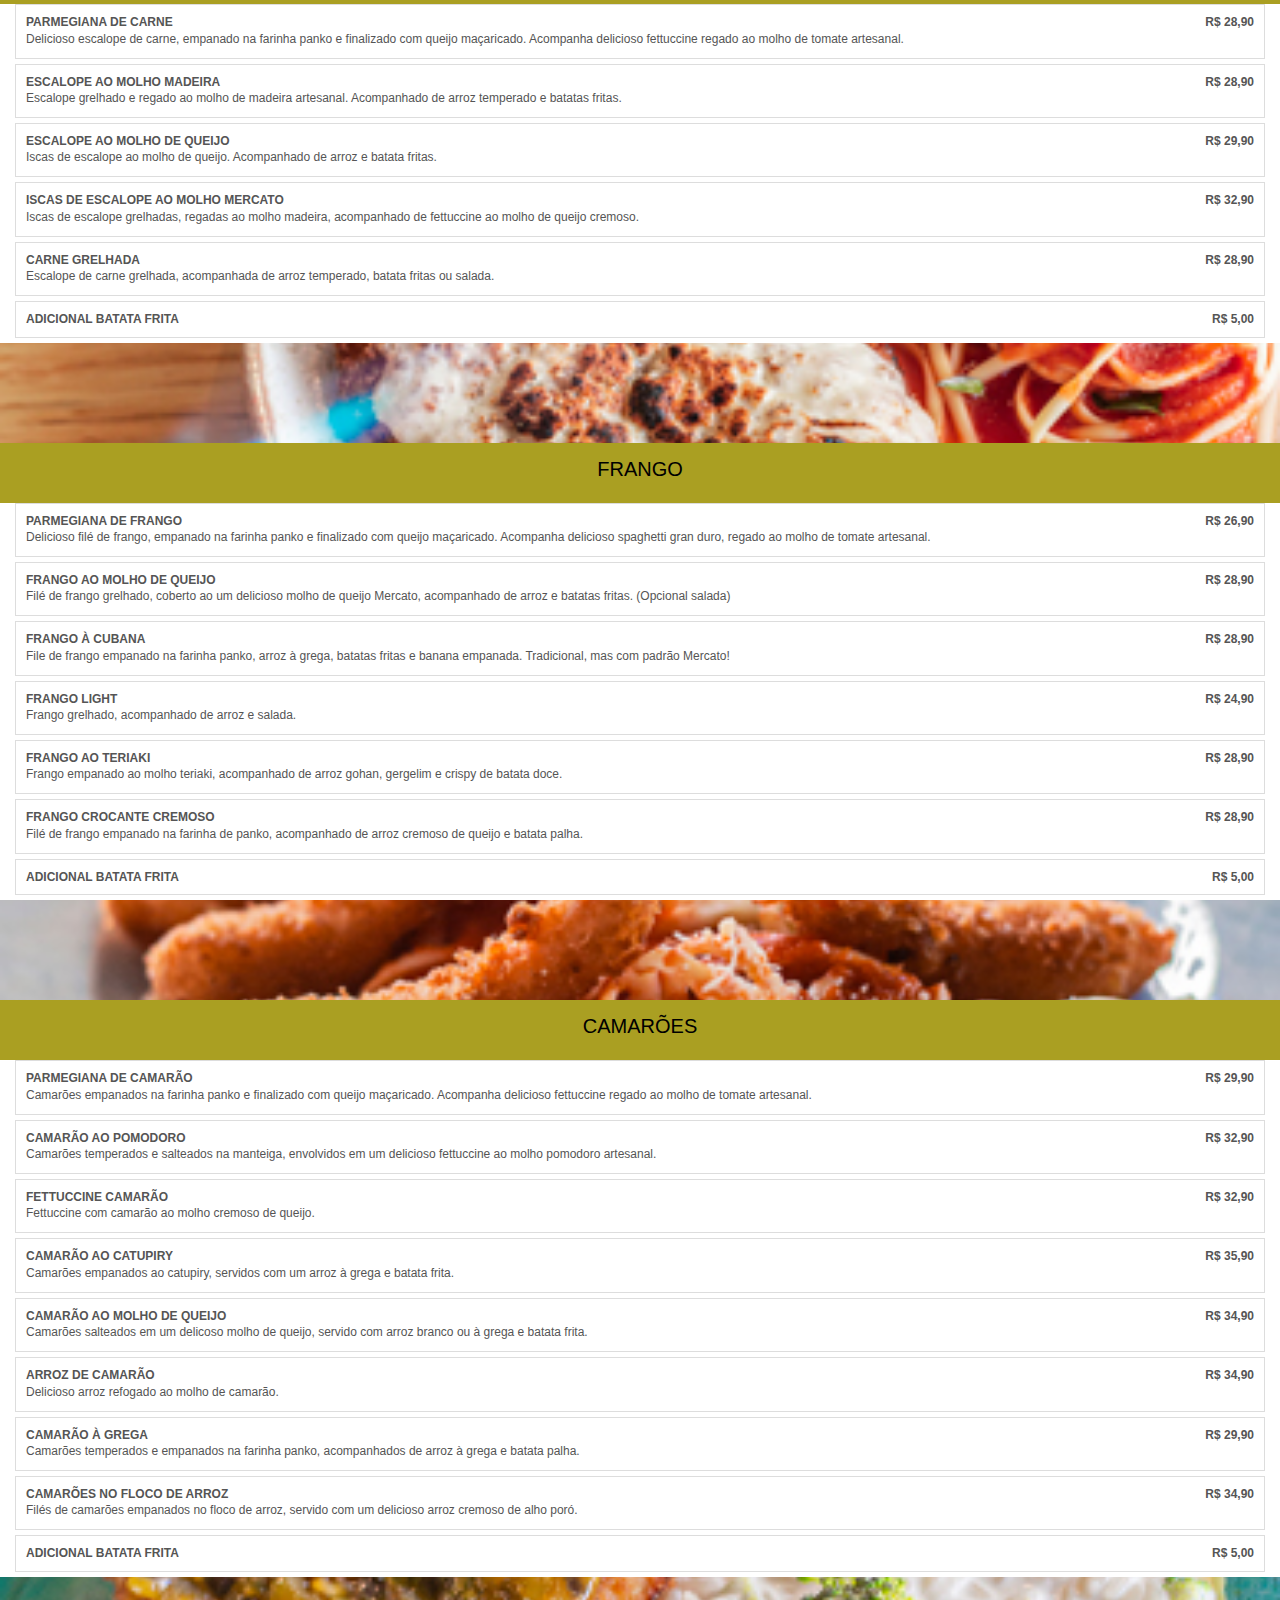
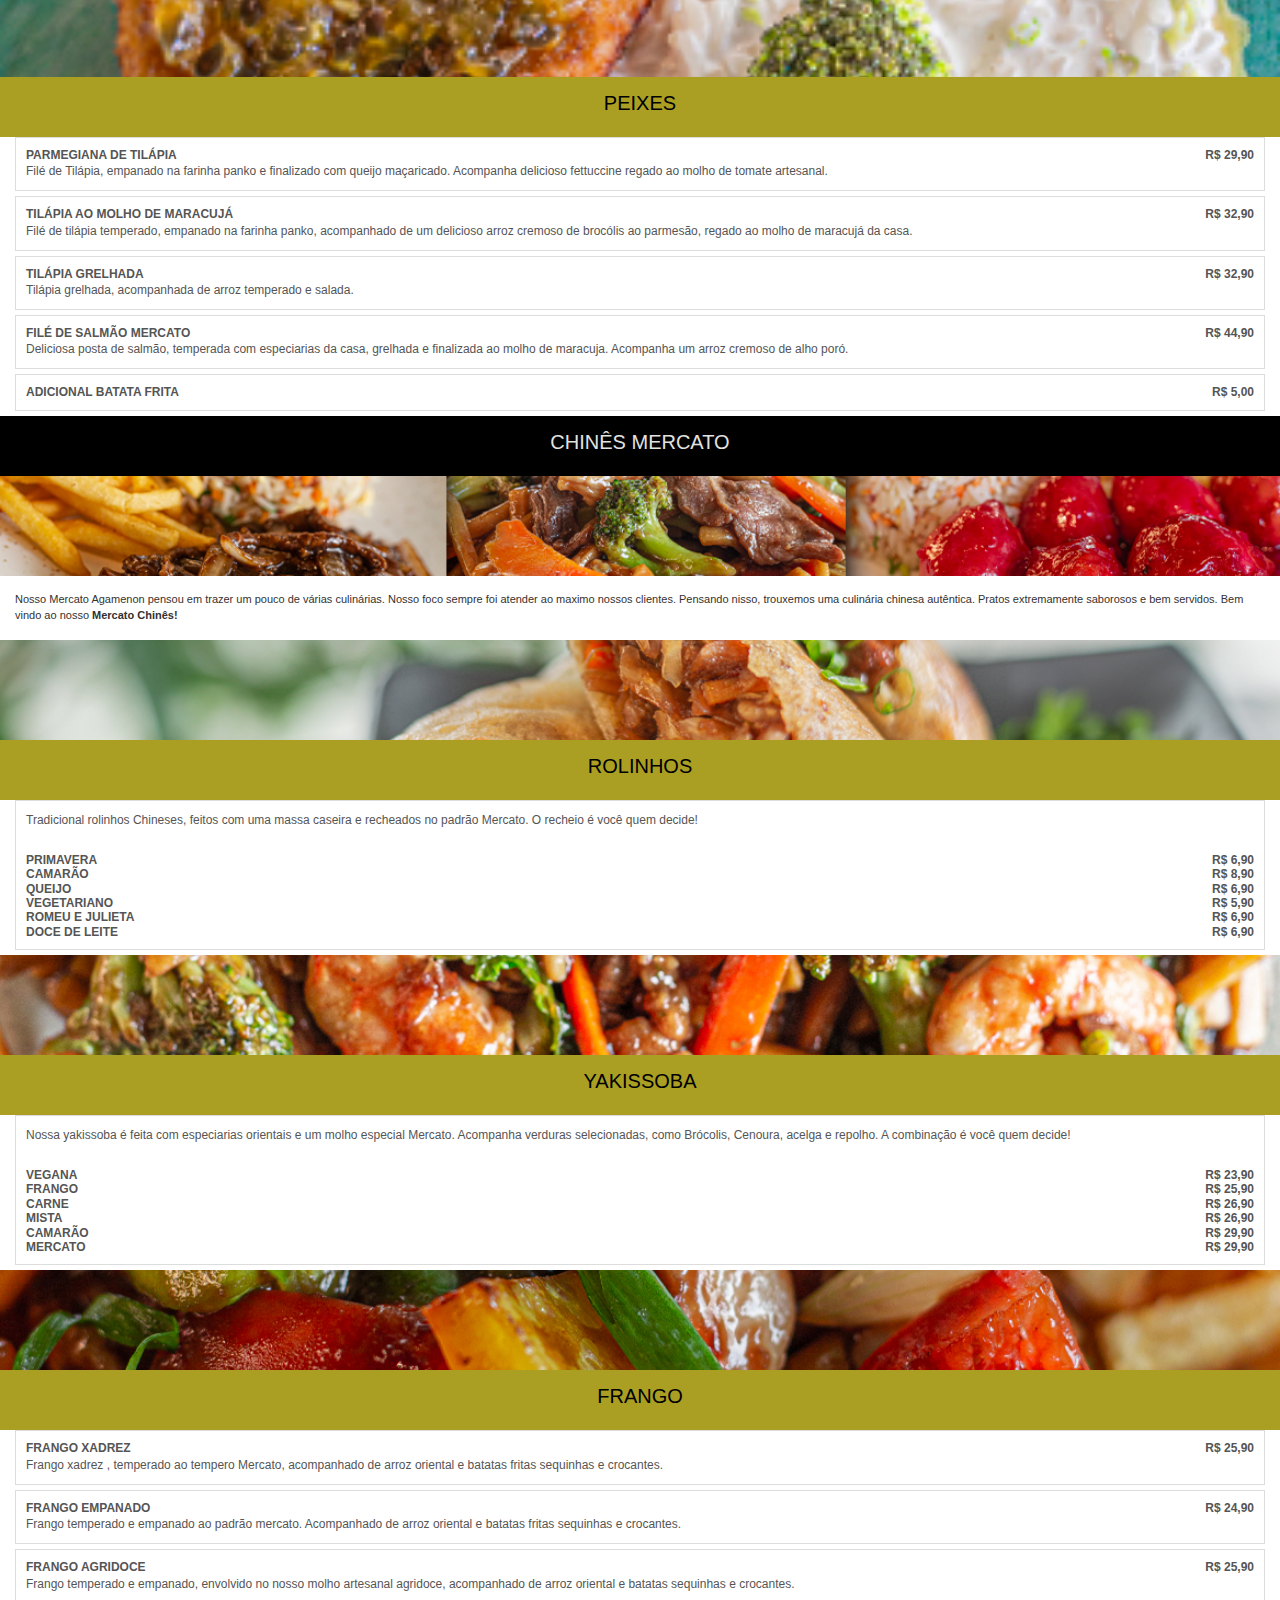
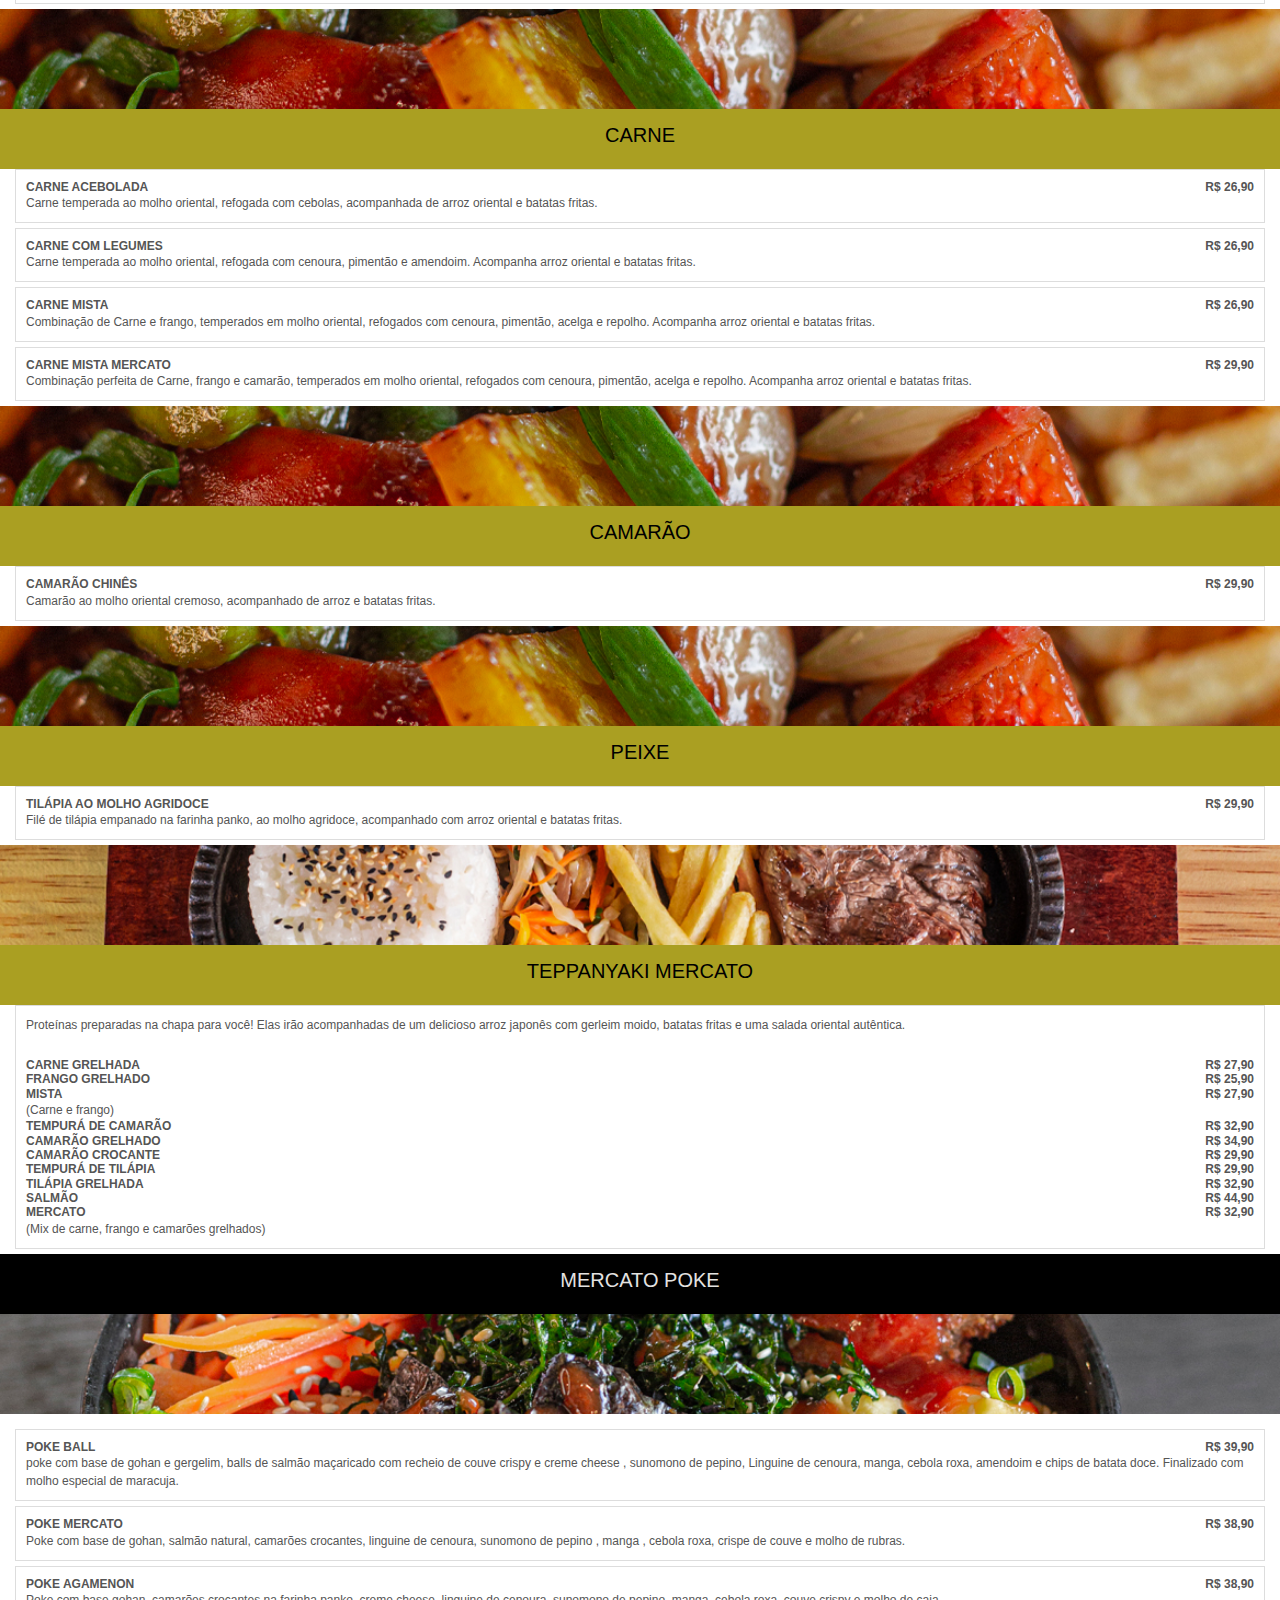
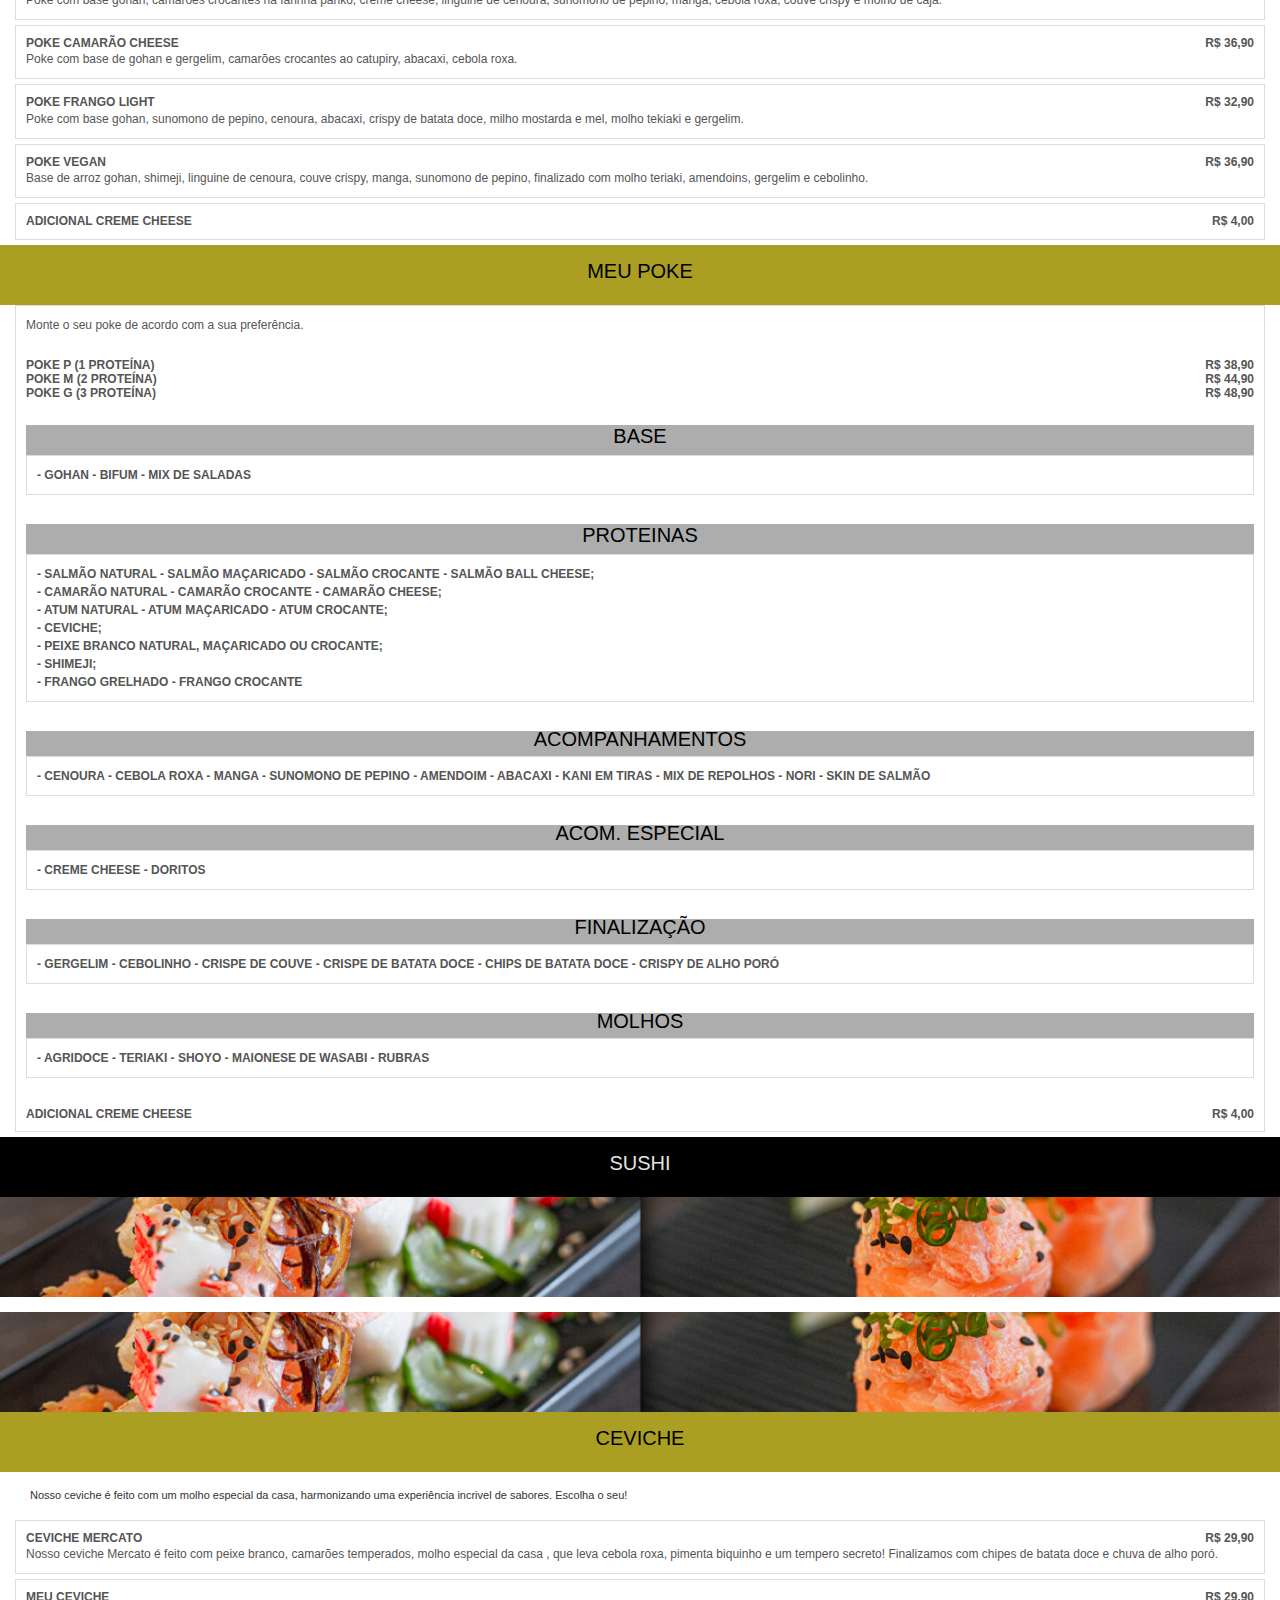
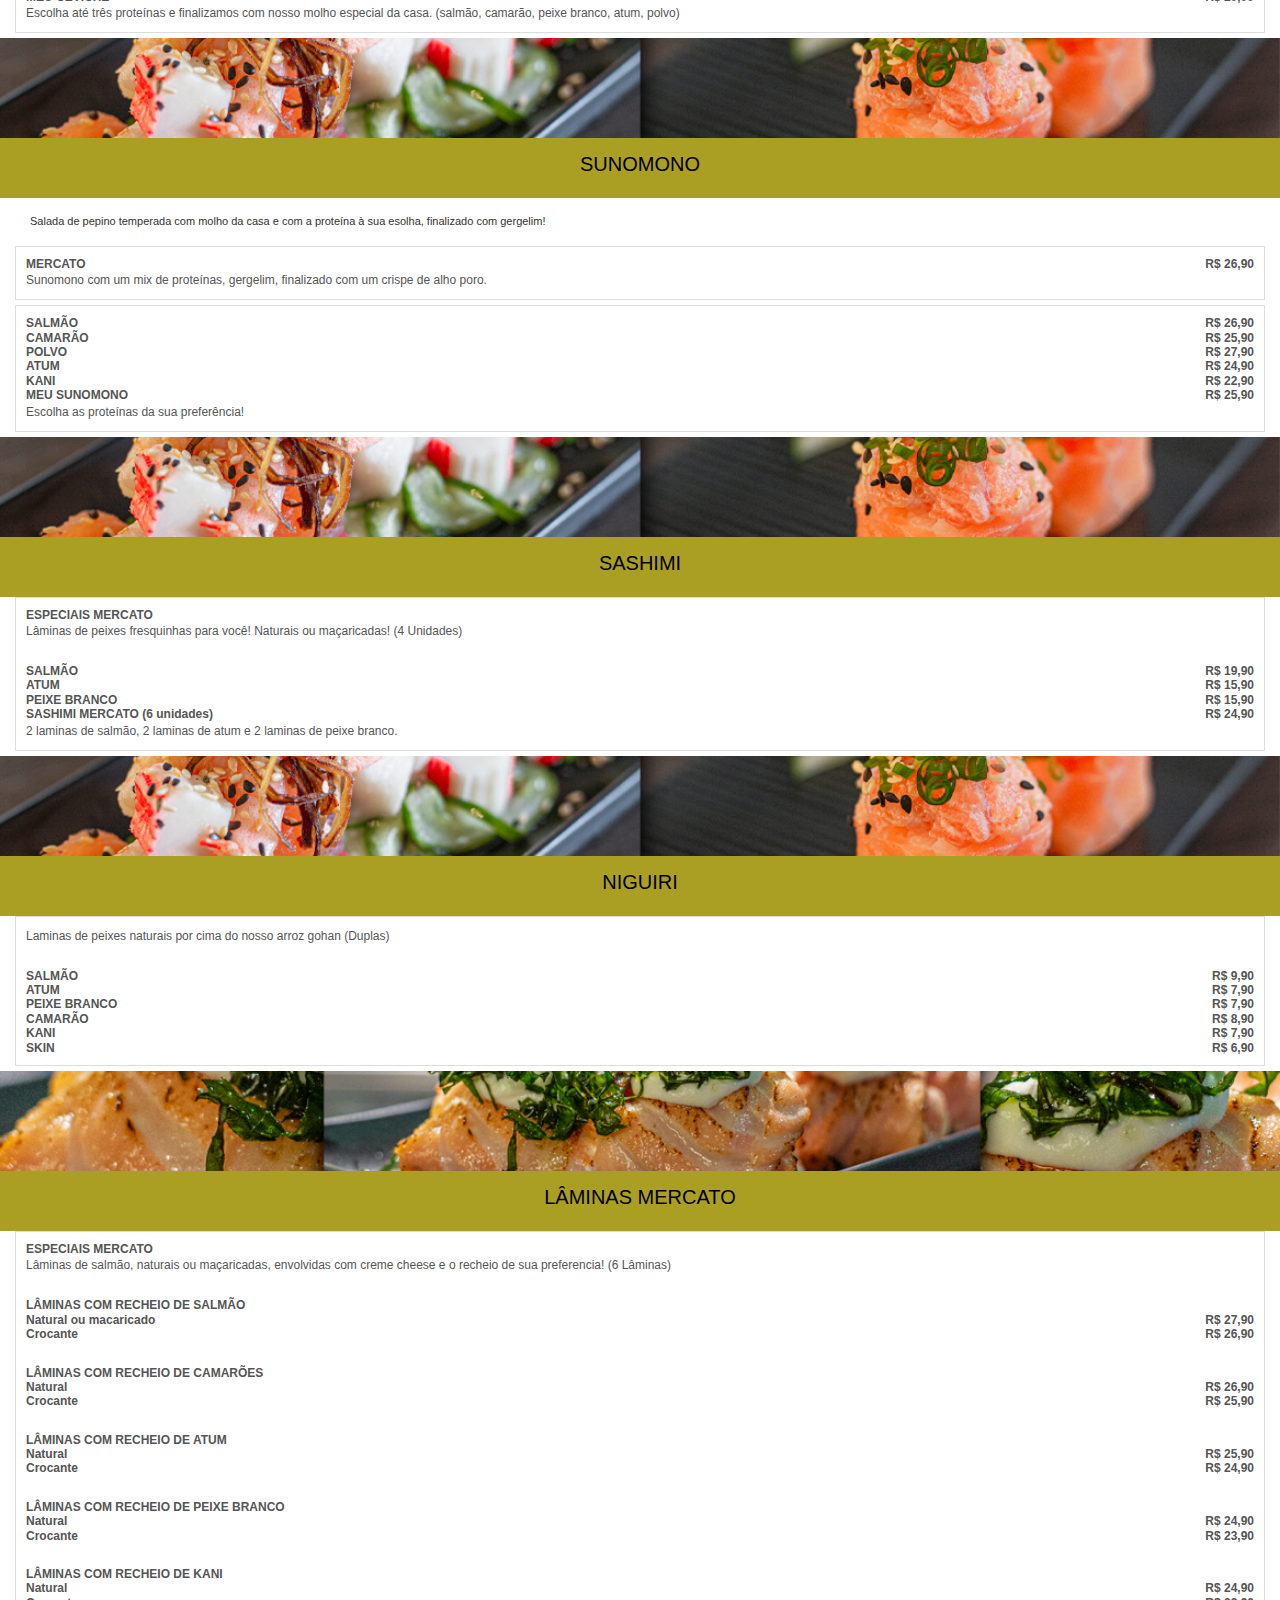
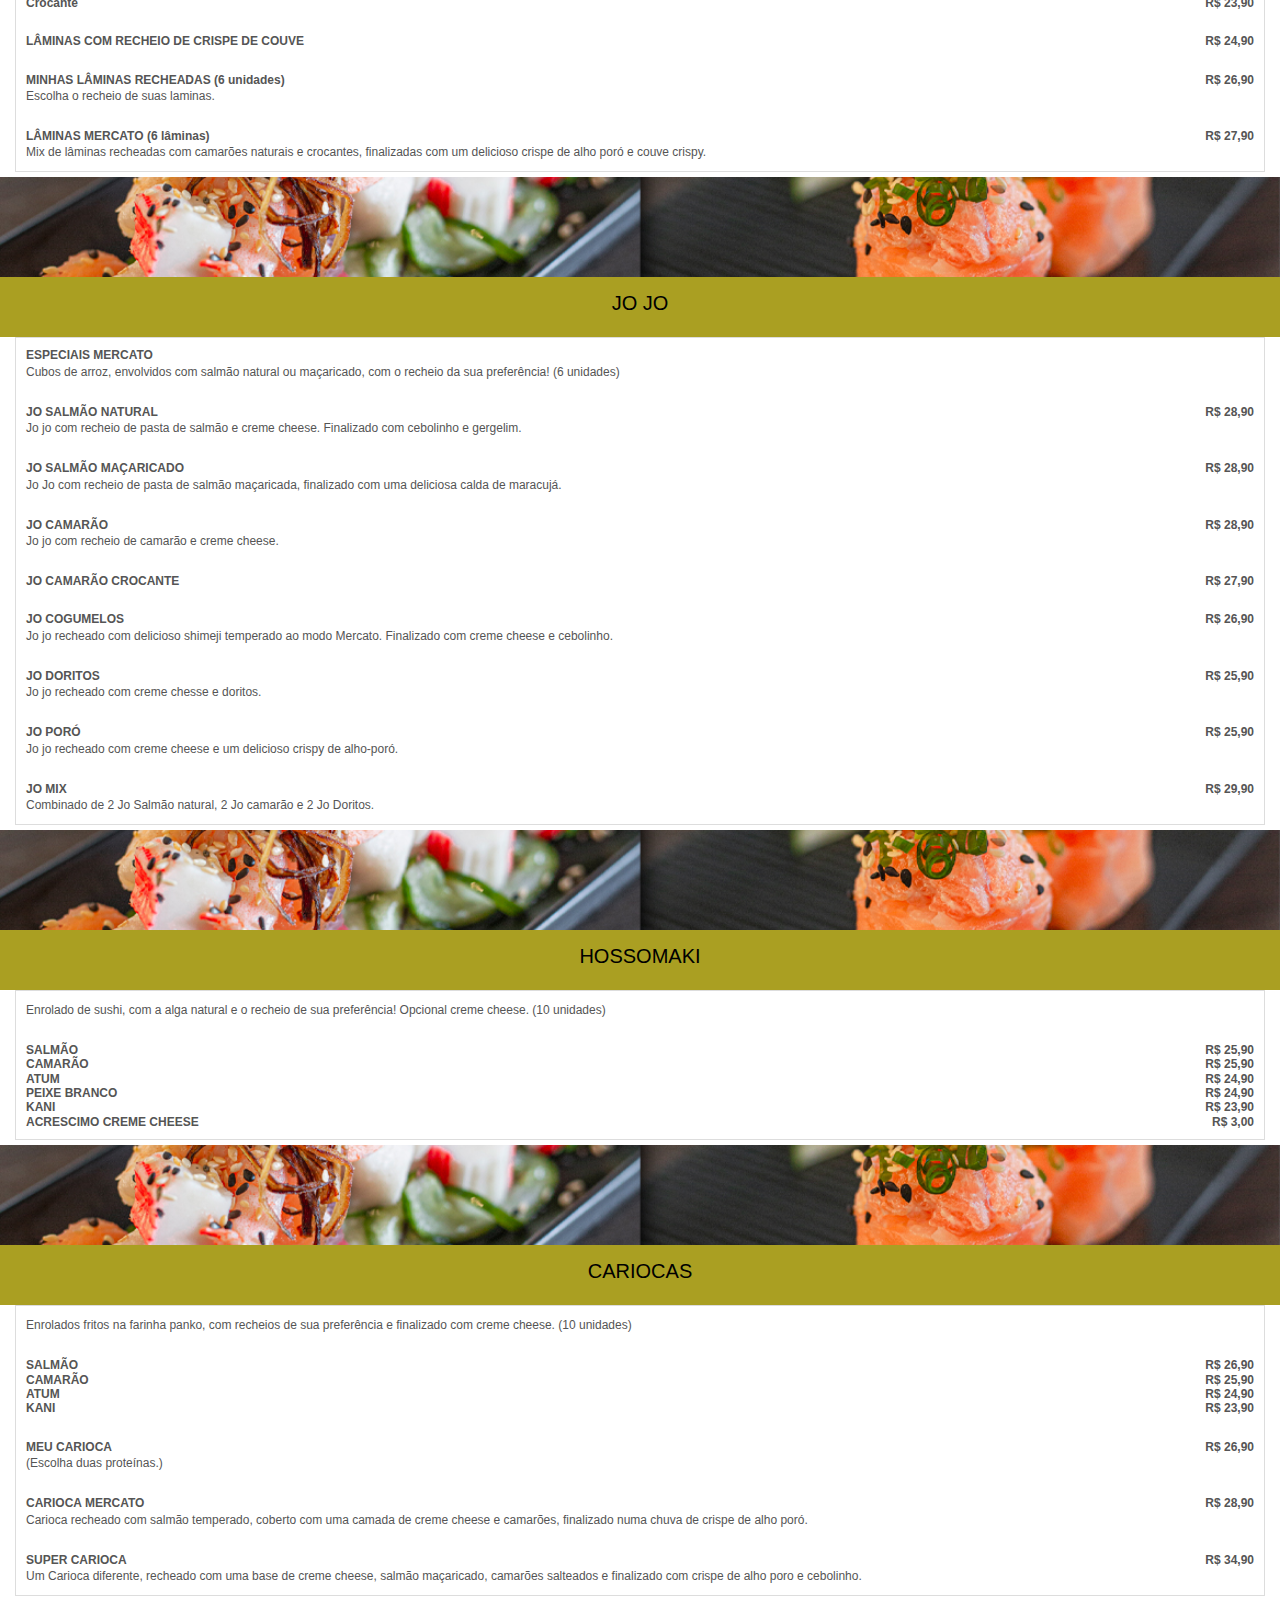
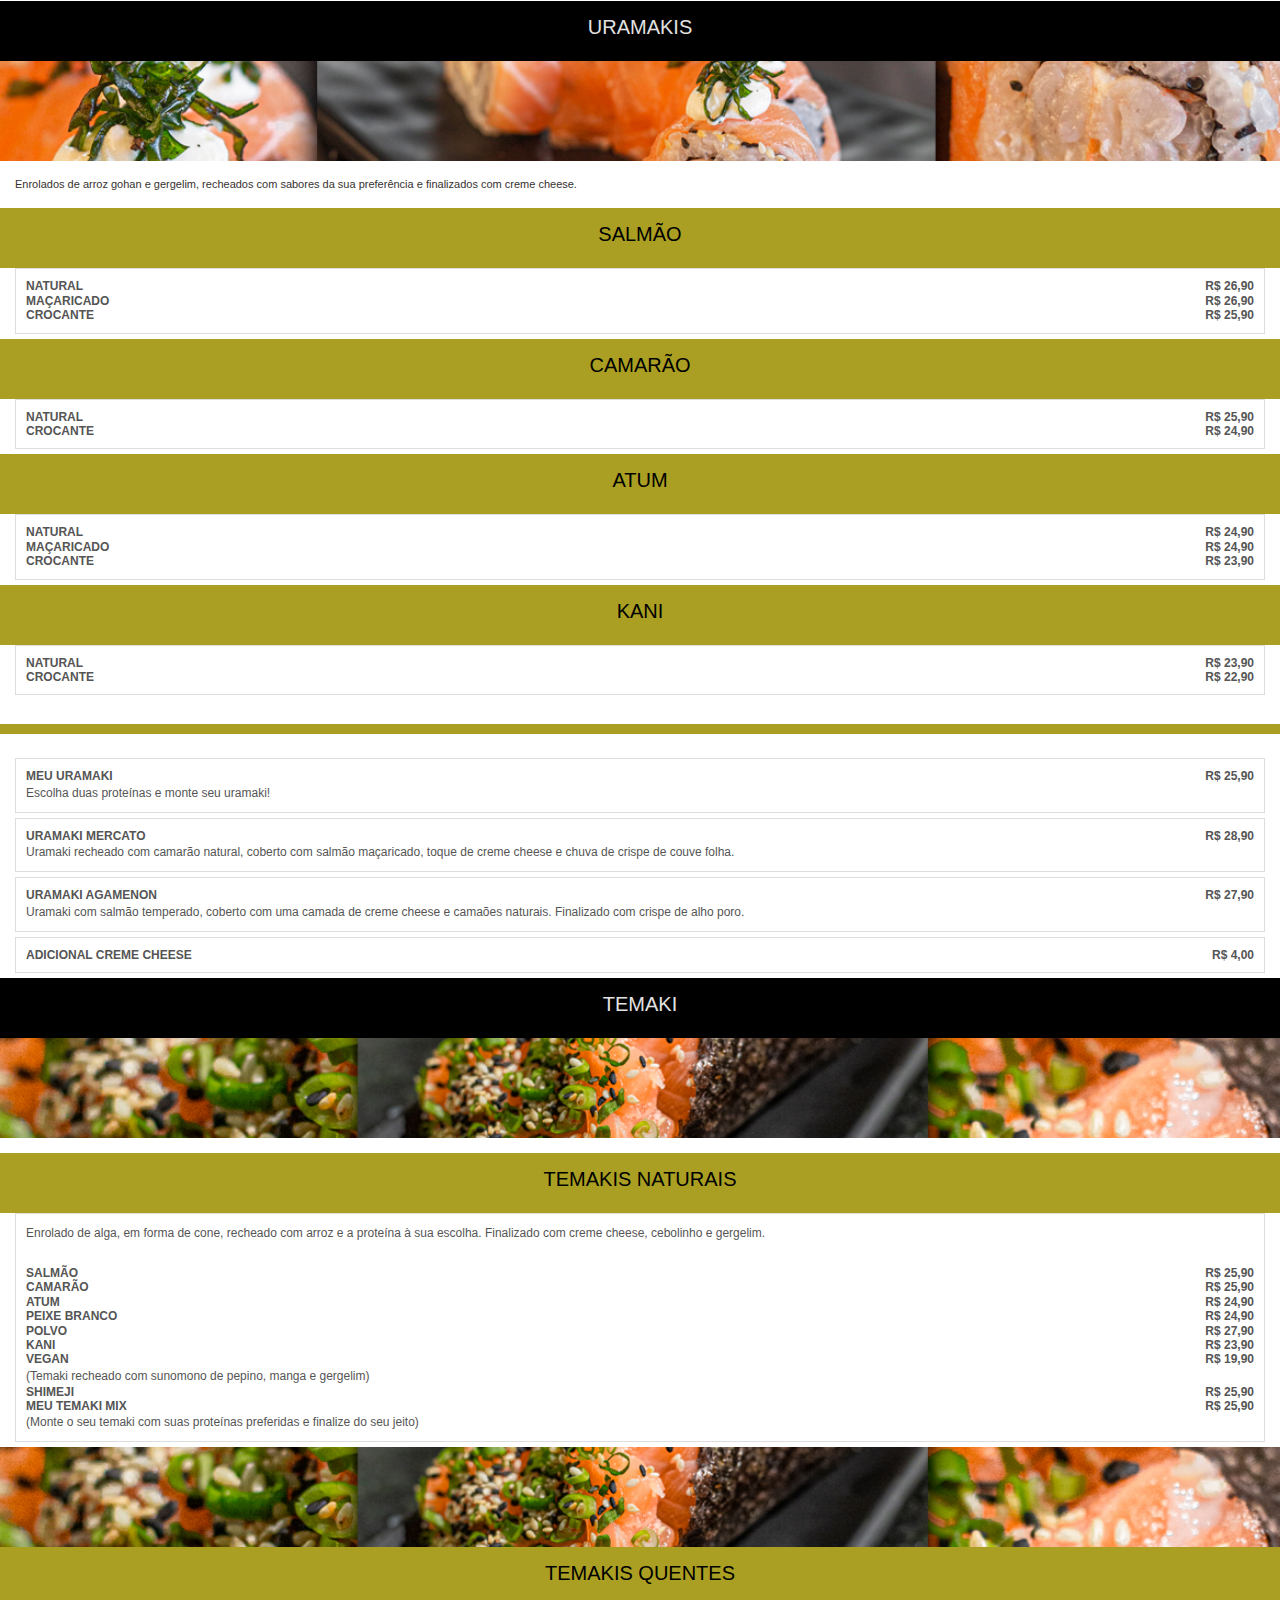
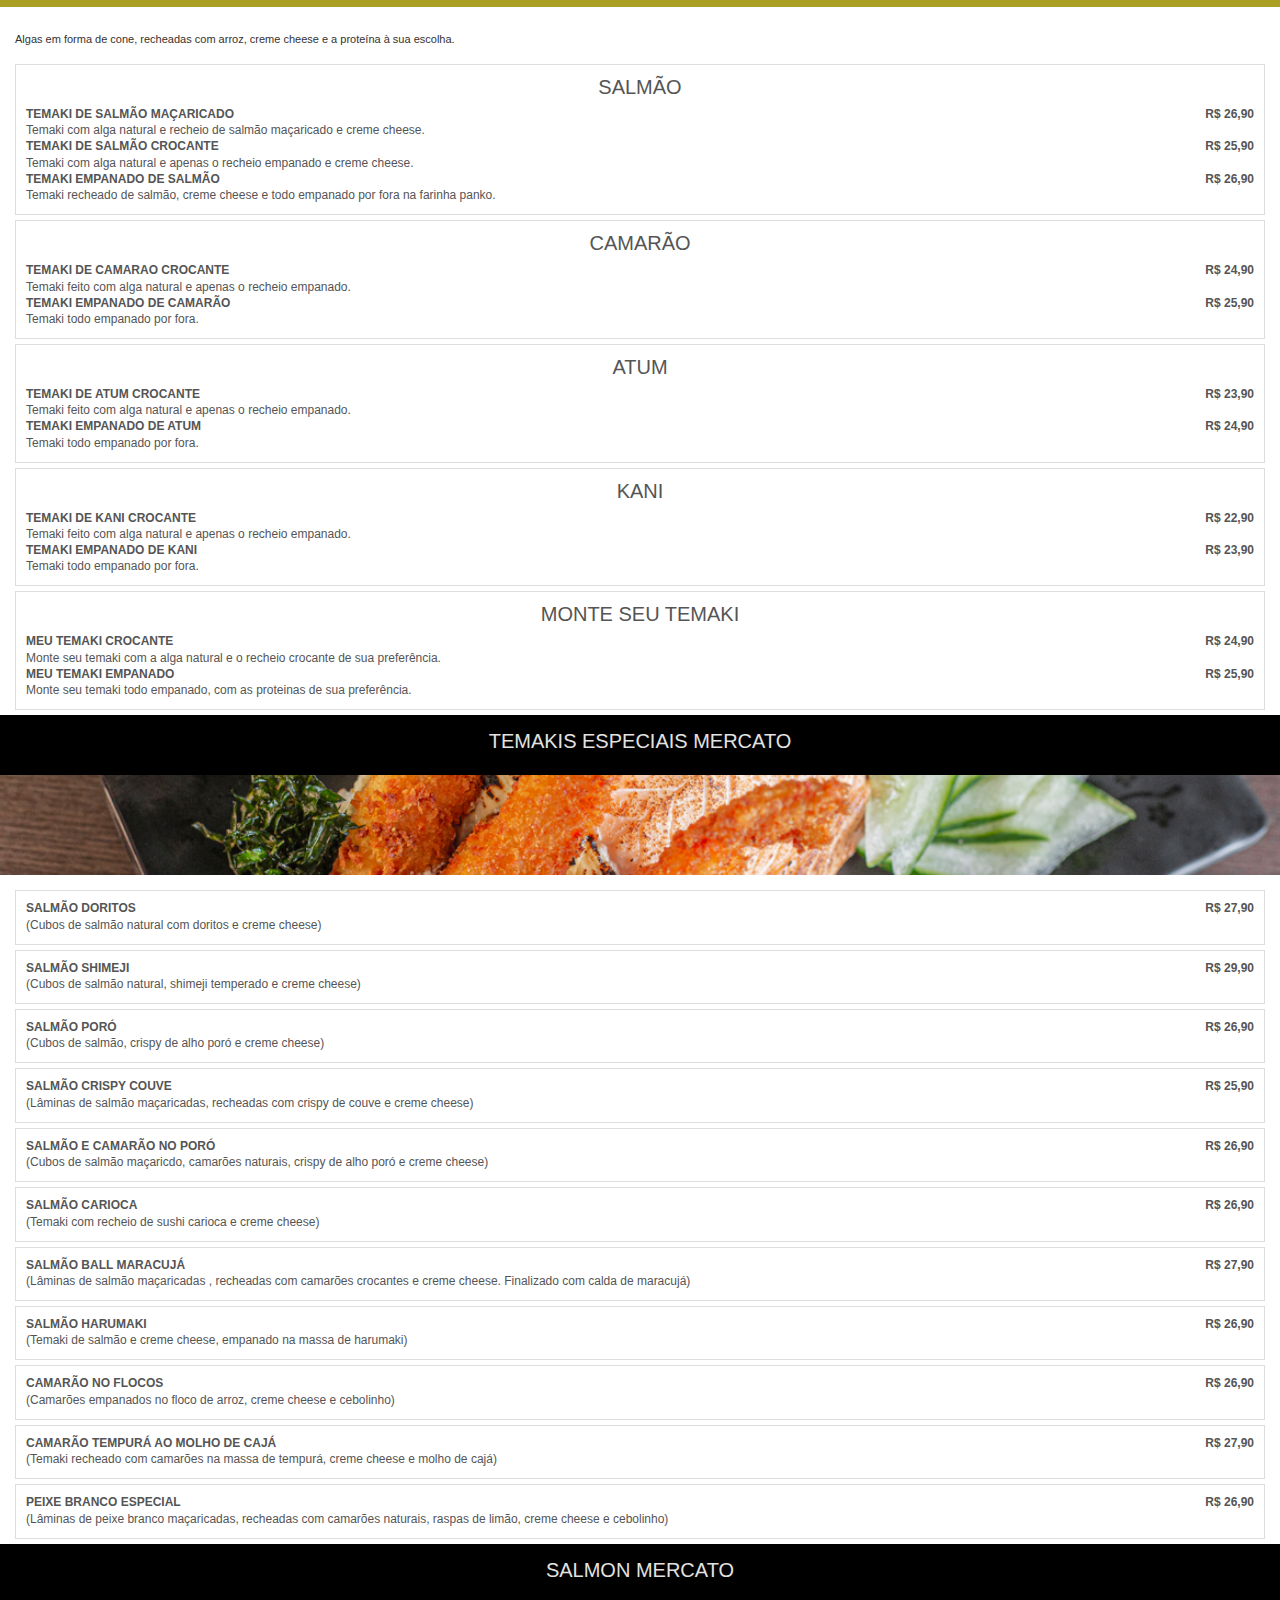
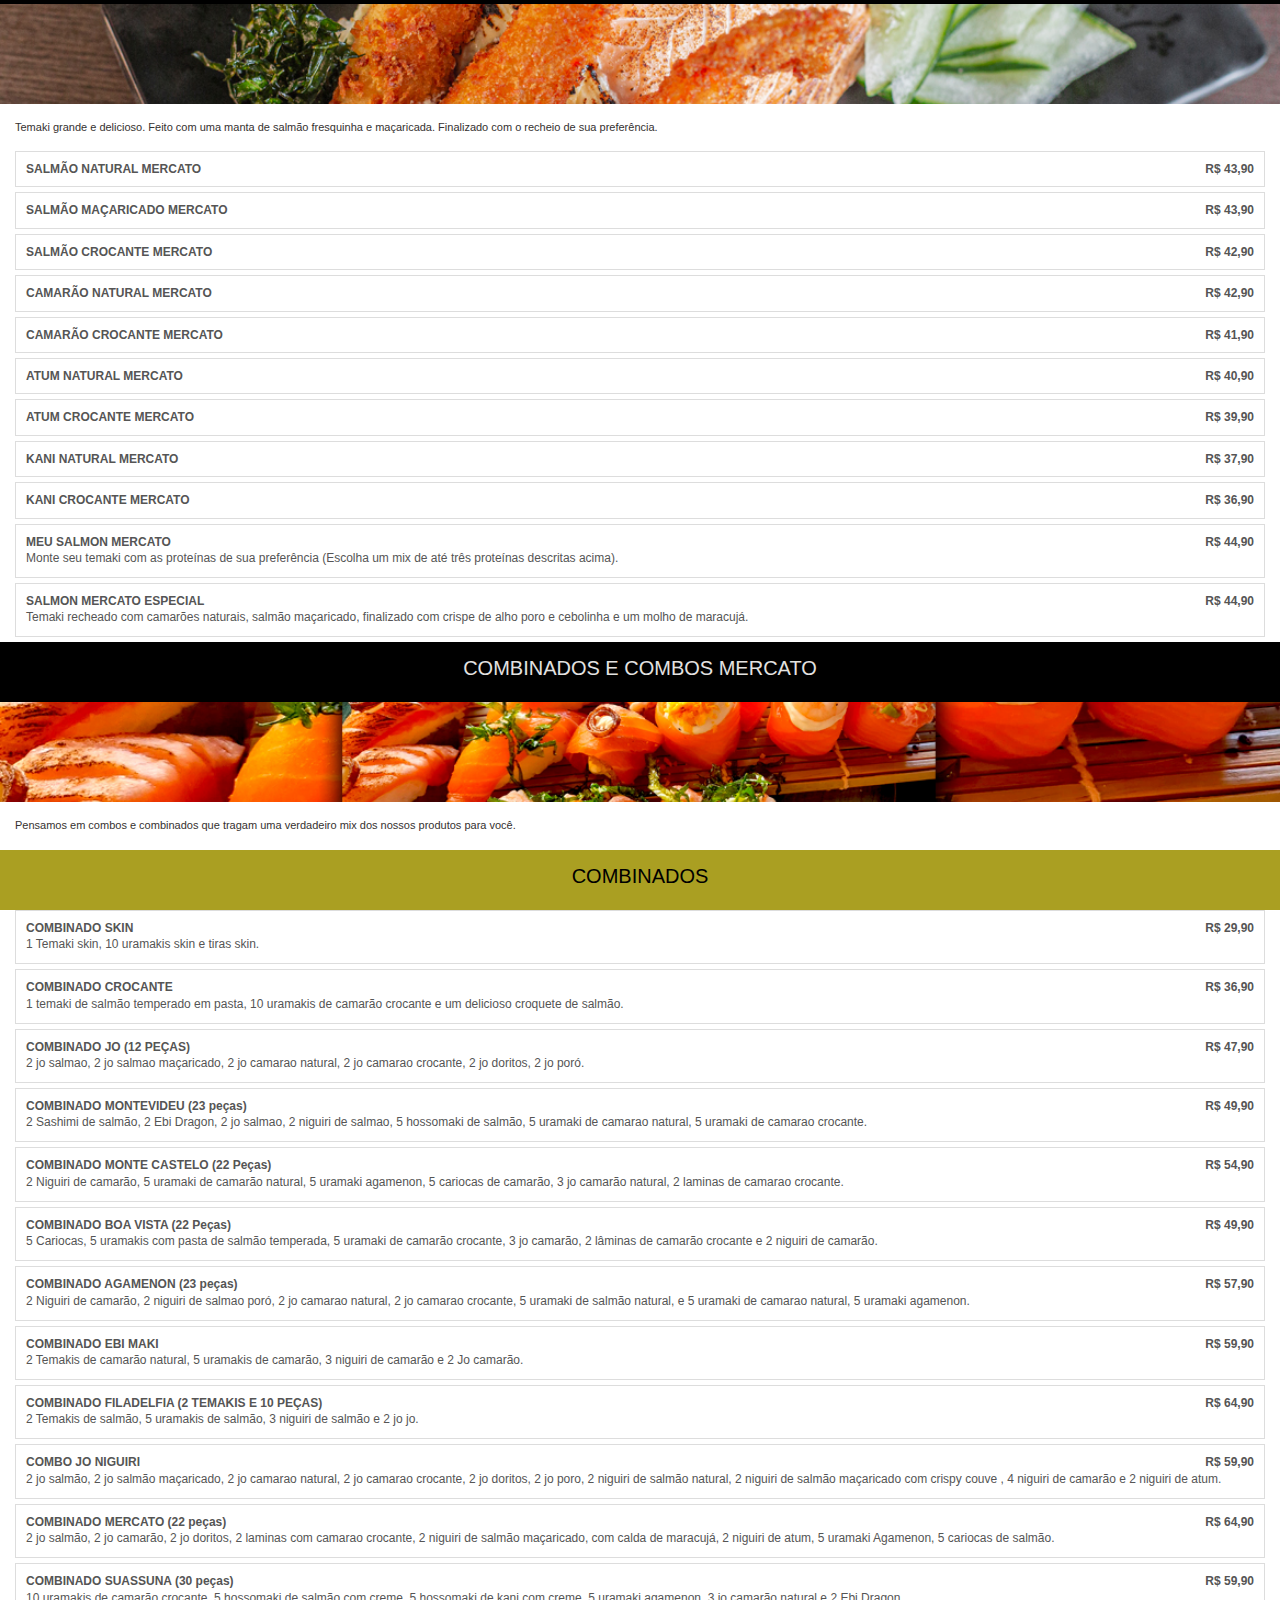
==== commit 42d62581: "Update cardapio.html" ====
--- a/cardapio.html
+++ b/cardapio.html
@@ -100,6 +100,13 @@
                              <div class="menu-item">
                                 <!-- <img src="caminho/para/entrada1.jpg" alt="Entrada 1"> -->
                                  <div>
+                                     <h1><b>GUIOSAS (2 Unidades)<span class="price">R$ 11,90</b></span></h1>
+                                     <p>Autêntica Guiosa preparada no nosso Mercato, acompanhada do autentico molho oriental.</p>
+                                 </div>
+                             </div>
+                             <div class="menu-item">
+                                <!-- <img src="caminho/para/entrada1.jpg" alt="Entrada 1"> -->
+                                 <div>
                                      <h1><b>GUIOSAS (4 Unidades)<span class="price">R$ 19,90</b></span></h1>
                                      <p>Autêntica Guiosa preparada no nosso Mercato, acompanhada do autentico molho oriental.</p>
                                  </div>
@@ -114,21 +121,21 @@
                              <div class="menu-item">
                                 <!-- <img src="caminho/para/entrada1.jpg" alt="Entrada 1"> -->
                                  <div>
-                                     <h1><b>TEMPURA DE CAMARÃO (10 unidades)<span class="price">R$ 28,90</b></span></h1>
+                                     <h1><b>TEMPURA DE CAMARÃO (8 unidades)<span class="price">R$ 28,90</b></span></h1>
                                      <p>Porção de camarões temperados e envolvidos na tradicional massa de tempurá.</p>
                                  </div>
                              </div>
                              <div class="menu-item">
                                 <!-- <img src="caminho/para/entrada1.jpg" alt="Entrada 1"> -->
                                  <div>
-                                     <h1><b>CAMARÕES NO FLOCO DE ARROZ<span class="price">R$ 28,90</b></span></h1>
+                                     <h1><b>CAMARÕES NO FLOCO DE ARROZ (8 unidades)<span class="price">R$ 28,90</b></span></h1>
                                      <p>Porção de camarões temperados e empanados no floco de arroz.</p>
                                  </div>
                              </div>
                              <div class="menu-item">
                                 <!-- <img src="caminho/para/entrada1.jpg" alt="Entrada 1"> -->
                                  <div>
-                                     <h1><b>CAMARÕES NO CATUPIRY (8 Unidades)<span class="price">R$ 28,90</b></span></h1>
+                                     <h1><b>CAMARÕES NO CATUPIRY (8 Unidades)<span class="price">R$ 32,90</b></span></h1>
                                      <p>Deliciosos camarões temperados e recheados com queijo catupiry.</p>
                                  </div>
                              </div>
@@ -168,9 +175,10 @@
                                 <div id="subtitutlo">
                                     <p>Viemos para o coração do Recife, para oferecer uma culinária com qualidade diferenciada e preço justo para nossos clientes. Nossa cozinha foi idealizada para trazer um mix de sabores. Pratos executivos, diversificados, saborosos e bem servidos ! Obrigado por escolher o Mercato fazer parte do seu dia de hoje!</p>
 
-                                    <div class="row">                        
+                                  <!--  <div class="row">                        
                                         <div id="prato1" class="col-5" style="background-image: url(./img/img-cozinhaMercato-carnes.jpg);">
                                     </div>
+                                    
                                     <div id="sub" class="col" style="background-color: #aa9f22;">
                                         <div id="sub2">
                                             <h5>MASSAS</h5>
@@ -178,13 +186,13 @@
                                     </div>
                                 </div>
                                     
-                                <div class="menu-item">
+                                <div class="menu-item">-->
                                     <!-- <img src="caminho/para/entrada1.jpg" alt="Entrada 1"> -->
-                                     <div>
+                                   <!--   <div>
                                          <h1><b>TALHARIM A PARISIENSE<span class="price">R$ 00,00</b></span></h1>
                                          <p>Talharim regado ao molho branco, com frango desfiado, presunto e ervilha fresca.</p>
                                      </div>               
-                                 </div>
+                                 </div> -->
 
                                     <div class="row">                        
                                         <div id="prato1" class="col-5" style="background-image: url(./img/img-cozinhaMercato-carnes.jpg);">
@@ -208,7 +216,7 @@
                                     <!-- <img src="caminho/para/entrada1.jpg" alt="Entrada 1"> -->
                                      <div>
                                          <h1><b>ESCALOPE AO MOLHO MADEIRA<span class="price">R$ 28,90</b></span></h1>
-                                         <p>Escalope grelhado e regado ao molho de madeira artesanal. Acompanhado de arroz e batatas fritas.</p>
+                                         <p>Escalope grelhado e regado ao molho de madeira artesanal. Acompanhado de arroz temperado e batatas fritas.</p>
                                      </div>
                                  </div>
 
@@ -224,7 +232,15 @@
                                     <!-- <img src="caminho/para/entrada1.jpg" alt="Entrada 1"> -->
                                      <div>
                                          <h1><b>ISCAS DE ESCALOPE AO MOLHO MERCATO <span class="price">R$ 32,90</b></span></h1>
-                                         <p>Iscas de escalope grelhadas, regadas ao molho escuro  com champignon, acompanhado de spaghetti ao molho branco cremoso.</p>
+                                         <p>Iscas de escalope grelhadas, regadas ao molho madeira, acompanhado de fettuccine ao molho de queijo cremoso.</p>
+                                     </div>
+                                 </div>
+
+                                 <div class="menu-item">
+                                    <!-- <img src="caminho/para/entrada1.jpg" alt="Entrada 1"> -->
+                                     <div>
+                                         <h1><b>CARNE GRELHADA <span class="price">R$ 28,90</b></span></h1>
+                                         <p>Escalope de carne grelhada, acompanhada de arroz temperado, batata fritas ou salada.</p>
                                      </div>
                                  </div>
 
@@ -264,7 +280,7 @@
                              <div class="menu-item">
                                 <!-- <img src="caminho/para/entrada1.jpg" alt="Entrada 1"> -->
                                  <div>
-                                     <h1><b>FRANGO À CUBANA<span class="price">R$ 26,90</b></span></h1>
+                                     <h1><b>FRANGO À CUBANA<span class="price">R$ 28,90</b></span></h1>
                                      <p>File de frango empanado na farinha panko, arroz à grega, batatas fritas e banana empanada. Tradicional, mas com padrão Mercato!</p>
                                  </div>
                              </div>
@@ -273,7 +289,23 @@
                                 <!-- <img src="caminho/para/entrada1.jpg" alt="Entrada 1"> -->
                                  <div>
                                      <h1><b>FRANGO LIGHT<span class="price">R$ 24,90</b></span></h1>
-                                     <p>Frango grelhado, acompanhado de arroz, salada ou batatas fritas.</p>
+                                     <p>Frango grelhado, acompanhado de arroz e salada.</p>
+                                 </div>
+                             </div>
+
+                             <div class="menu-item">
+                                <!-- <img src="caminho/para/entrada1.jpg" alt="Entrada 1"> -->
+                                 <div>
+                                     <h1><b>FRANGO AO TERIAKI<span class="price">R$ 28,90</b></span></h1>
+                                     <p>Frango empanado ao molho teriaki, acompanhado de arroz gohan, gergelim e crispy de batata doce.</p>
+                                 </div>
+                             </div>
+
+                             <div class="menu-item">
+                                <!-- <img src="caminho/para/entrada1.jpg" alt="Entrada 1"> -->
+                                 <div>
+                                     <h1><b>FRANGO CROCANTE CREMOSO<span class="price">R$ 28,90</b></span></h1>
+                                     <p>Filé de frango empanado na farinha de panko, acompanhado de arroz cremoso de queijo e batata palha.</p>
                                  </div>
                              </div>
 
@@ -298,7 +330,7 @@
                             <!-- <img src="caminho/para/entrada1.jpg" alt="Entrada 1"> -->
                              <div>
                                  <h1><b>PARMEGIANA DE CAMARÃO<span class="price">R$ 29,90</b></span></h1>
-                                 <p>Camarões empanados na farinha panko e finalizado com queijo maçaricado. Acompanha delicioso spaghetti regado ao molho de tomate artesanal.</p>
+                                 <p>Camarões empanados na farinha panko e finalizado com queijo maçaricado. Acompanha delicioso fettuccine regado ao molho de tomate artesanal.</p>
                              </div>               
                          </div>
 
@@ -306,7 +338,7 @@
                             <!-- <img src="caminho/para/entrada1.jpg" alt="Entrada 1"> -->
                              <div>
                                  <h1><b>CAMARÃO AO POMODORO<span class="price">R$ 32,90</b></span></h1>
-                                 <p>Camarões temperados e salteados na manteiga, envolvidos em um delicioso spaghetti ao molho pomodoro artesanal.</p>
+                                 <p>Camarões temperados e salteados na manteiga, envolvidos em um delicioso fettuccine ao molho pomodoro artesanal.</p>
                              </div>
                          </div>
 
@@ -314,15 +346,15 @@
                             <!-- <img src="caminho/para/entrada1.jpg" alt="Entrada 1"> -->
                              <div>
                                  <h1><b>FETTUCCINE CAMARÃO<span class="price">R$ 32,90</b></span></h1>
-                                 <p>Camarões salteados na manteiga, alho e tomate, finalizado com suco de limão e cebolinha.</p>
+                                 <p>Fettuccine com camarão ao molho cremoso de queijo.</p>
                              </div>
                          </div>
 
                          <div class="menu-item">
                             <!-- <img src="caminho/para/entrada1.jpg" alt="Entrada 1"> -->
                              <div>
-                                 <h1><b>CAMARÃO AO CATUPIRY<span class="price">R$ 32,90</b></span></h1>
-                                 <p>Camarões empanados ao catupiry, servidos com um arroz temperado e batata frita.</p>
+                                 <h1><b>CAMARÃO AO CATUPIRY<span class="price">R$ 35,90</b></span></h1>
+                                 <p>Camarões empanados ao catupiry, servidos com um arroz à grega e batata frita.</p>
                              </div>
                          </div>
 
@@ -330,7 +362,7 @@
                             <!-- <img src="caminho/para/entrada1.jpg" alt="Entrada 1"> -->
                              <div>
                                  <h1><b>CAMARÃO AO MOLHO DE QUEIJO<span class="price">R$ 34,90</b></span></h1>
-                                 <p>Camarões salteados em um delicoso molho de queijo, servido com spaguetti granduro.</p>
+                                 <p>Camarões salteados em um delicoso molho de queijo, servido com arroz branco ou à grega e batata frita.</p>
                              </div>
                          </div>
 
@@ -339,6 +371,22 @@
                              <div>
                                  <h1><b>ARROZ DE CAMARÃO<span class="price">R$ 34,90</b></span></h1>
                                  <p>Delicioso arroz refogado ao molho de camarão.</p>
+                             </div>
+                         </div>
+
+                         <div class="menu-item">
+                            <!-- <img src="caminho/para/entrada1.jpg" alt="Entrada 1"> -->
+                             <div>
+                                 <h1><b>CAMARÃO À GREGA<span class="price">R$ 29,90</b></span></h1>
+                                 <p>Camarões temperados e empanados na farinha panko, acompanhados de arroz à grega e batata palha.</p>
+                             </div>
+                         </div>
+
+                         <div class="menu-item">
+                            <!-- <img src="caminho/para/entrada1.jpg" alt="Entrada 1"> -->
+                             <div>
+                                 <h1><b>CAMARÕES NO FLOCO DE ARROZ<span class="price">R$ 34,90</b></span></h1>
+                                 <p>Filés de camarões empanados no floco de arroz, servido com um delicioso arroz cremoso de alho poró.</p>
                              </div>
                          </div>
 
@@ -363,7 +411,7 @@
                         <!-- <img src="caminho/para/entrada1.jpg" alt="Entrada 1"> -->
                          <div>
                              <h1><b>PARMEGIANA DE TILÁPIA<span class="price">R$ 29,90</b></span></h1>
-                             <p>Filé de Tilápia, empanado na farinha panko e finalizado com queijo maçaricado. Acompanha delicioso spaghetti regado ao molho de tomate artesanal.</p>
+                             <p>Filé de Tilápia, empanado na farinha panko e finalizado com queijo maçaricado. Acompanha delicioso fettuccine regado ao molho de tomate artesanal.</p>
                          </div>               
                      </div>
 
@@ -378,8 +426,8 @@
                      <div class="menu-item">
                         <!-- <img src="caminho/para/entrada1.jpg" alt="Entrada 1"> -->
                          <div>
-                             <h1><b>TILÁPIA AO MOLHO DE ALCAPARRAS<span class="price">R$ 32,90</b></span></h1>
-                             <p>Tilápia grelhada ao molho de alcaparras, arroz de castanha, farofa de panko e legumes salteados.</p>
+                             <h1><b>TILÁPIA GRELHADA<span class="price">R$ 32,90</b></span></h1>
+                             <p>Tilápia grelhada, acompanhada de arroz temperado e salada.</p>
                          </div>
                      </div>
 
@@ -597,11 +645,13 @@
              <h1><b>MISTA<span class="price">R$ 27,90</b></span></h1>
              <p>(Carne e frango)</p>
              <h1><b>TEMPURÁ DE CAMARÃO<span class="price">R$ 32,90</b></span></h1>
-             <h1><b>FILÉ DE CAMARÃO<span class="price">R$ 32,90</b></span></h1>
+             <h1><b>CAMARÃO GRELHADO<span class="price">R$ 34,90</b></span></h1>
+             <h1><b>CAMARÃO CROCANTE<span class="price">R$ 29,90</b></span></h1>
              <h1><b>TEMPURÁ DE TILÁPIA<span class="price">R$ 29,90</b></span></h1>
-             <h1><b>SALMÃO<span class="price">R$ 42,90</b></span></h1>
+             <h1><b>TILÁPIA GRELHADA<span class="price">R$ 32,90</b></span></h1>
+             <h1><b>SALMÃO<span class="price">R$ 44,90</b></span></h1>
              <h1><b>MERCATO<span class="price">R$ 32,90</b></span></h1>
-             <p>(Mix de carne, frango e tempura de camarão)</p>
+             <p>(Mix de carne, frango e camarões grelhados)</p>
          </div>               
      </div>
     </div>
